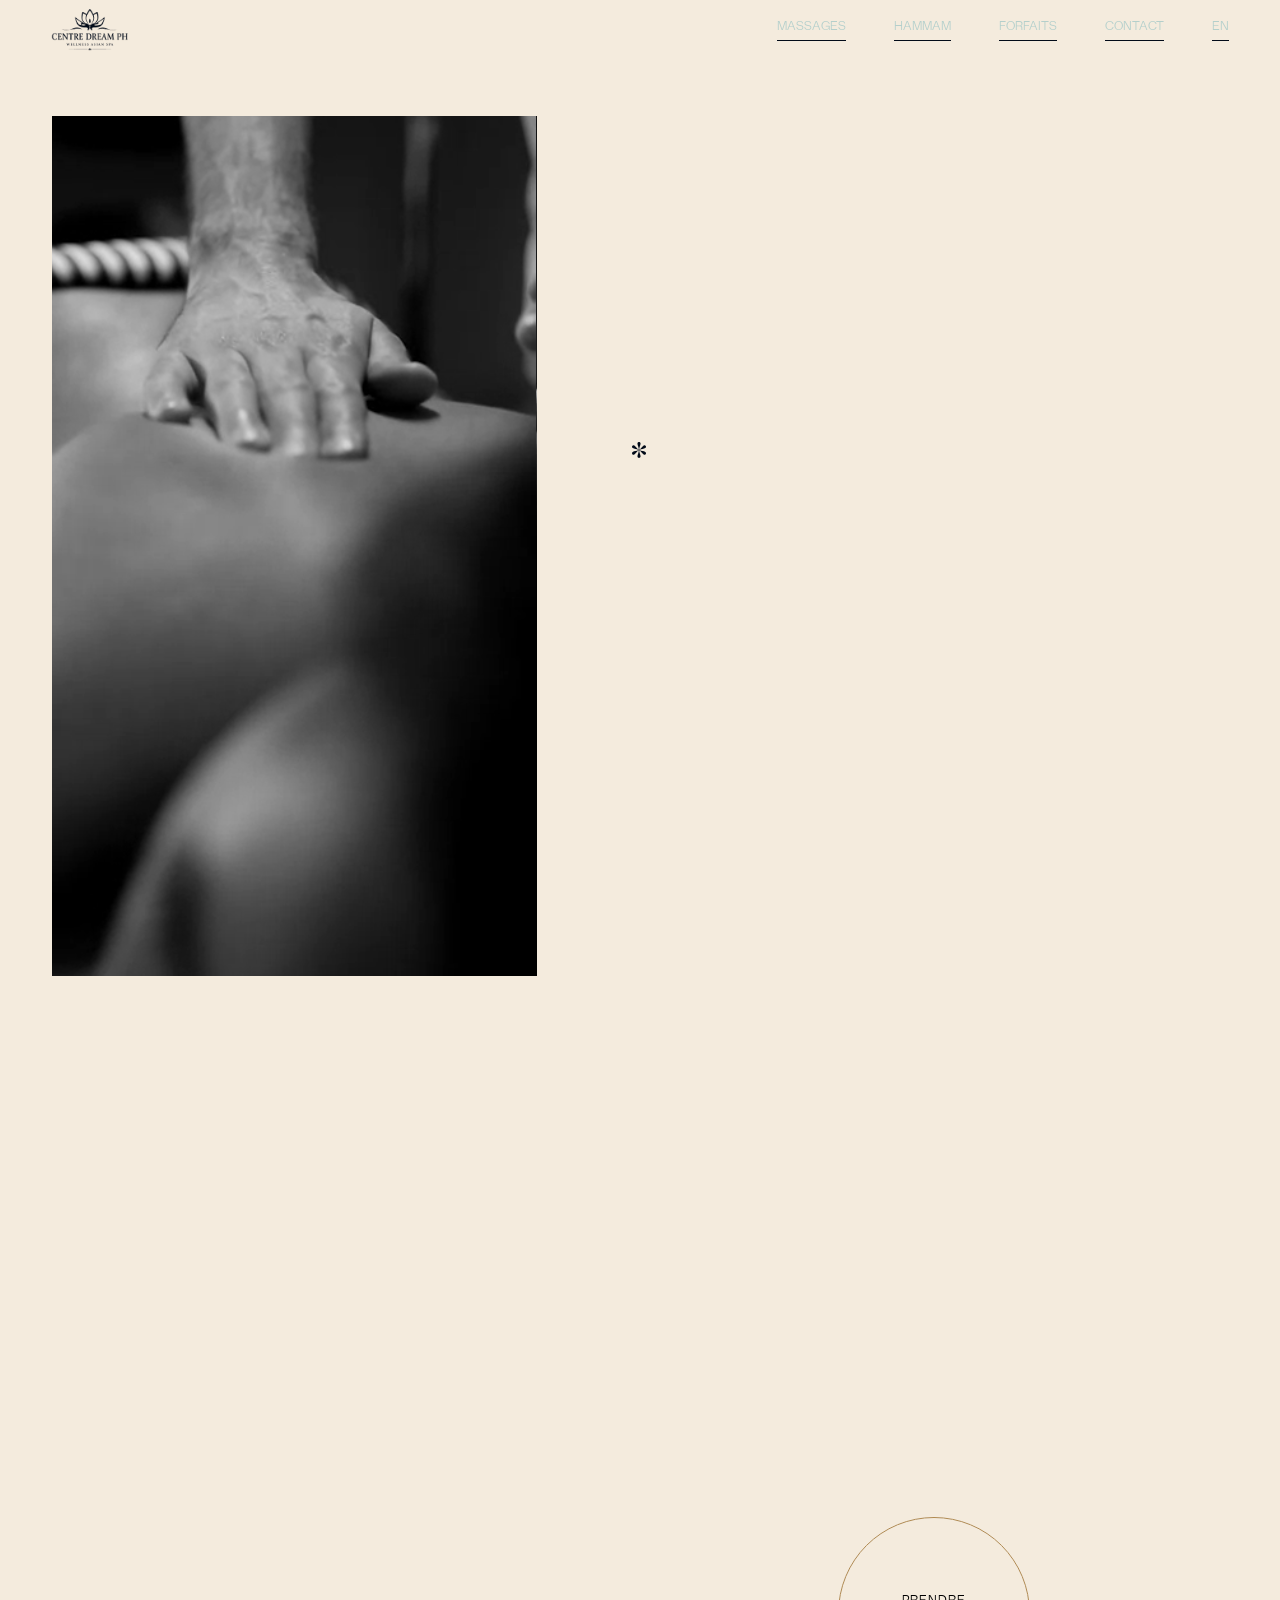
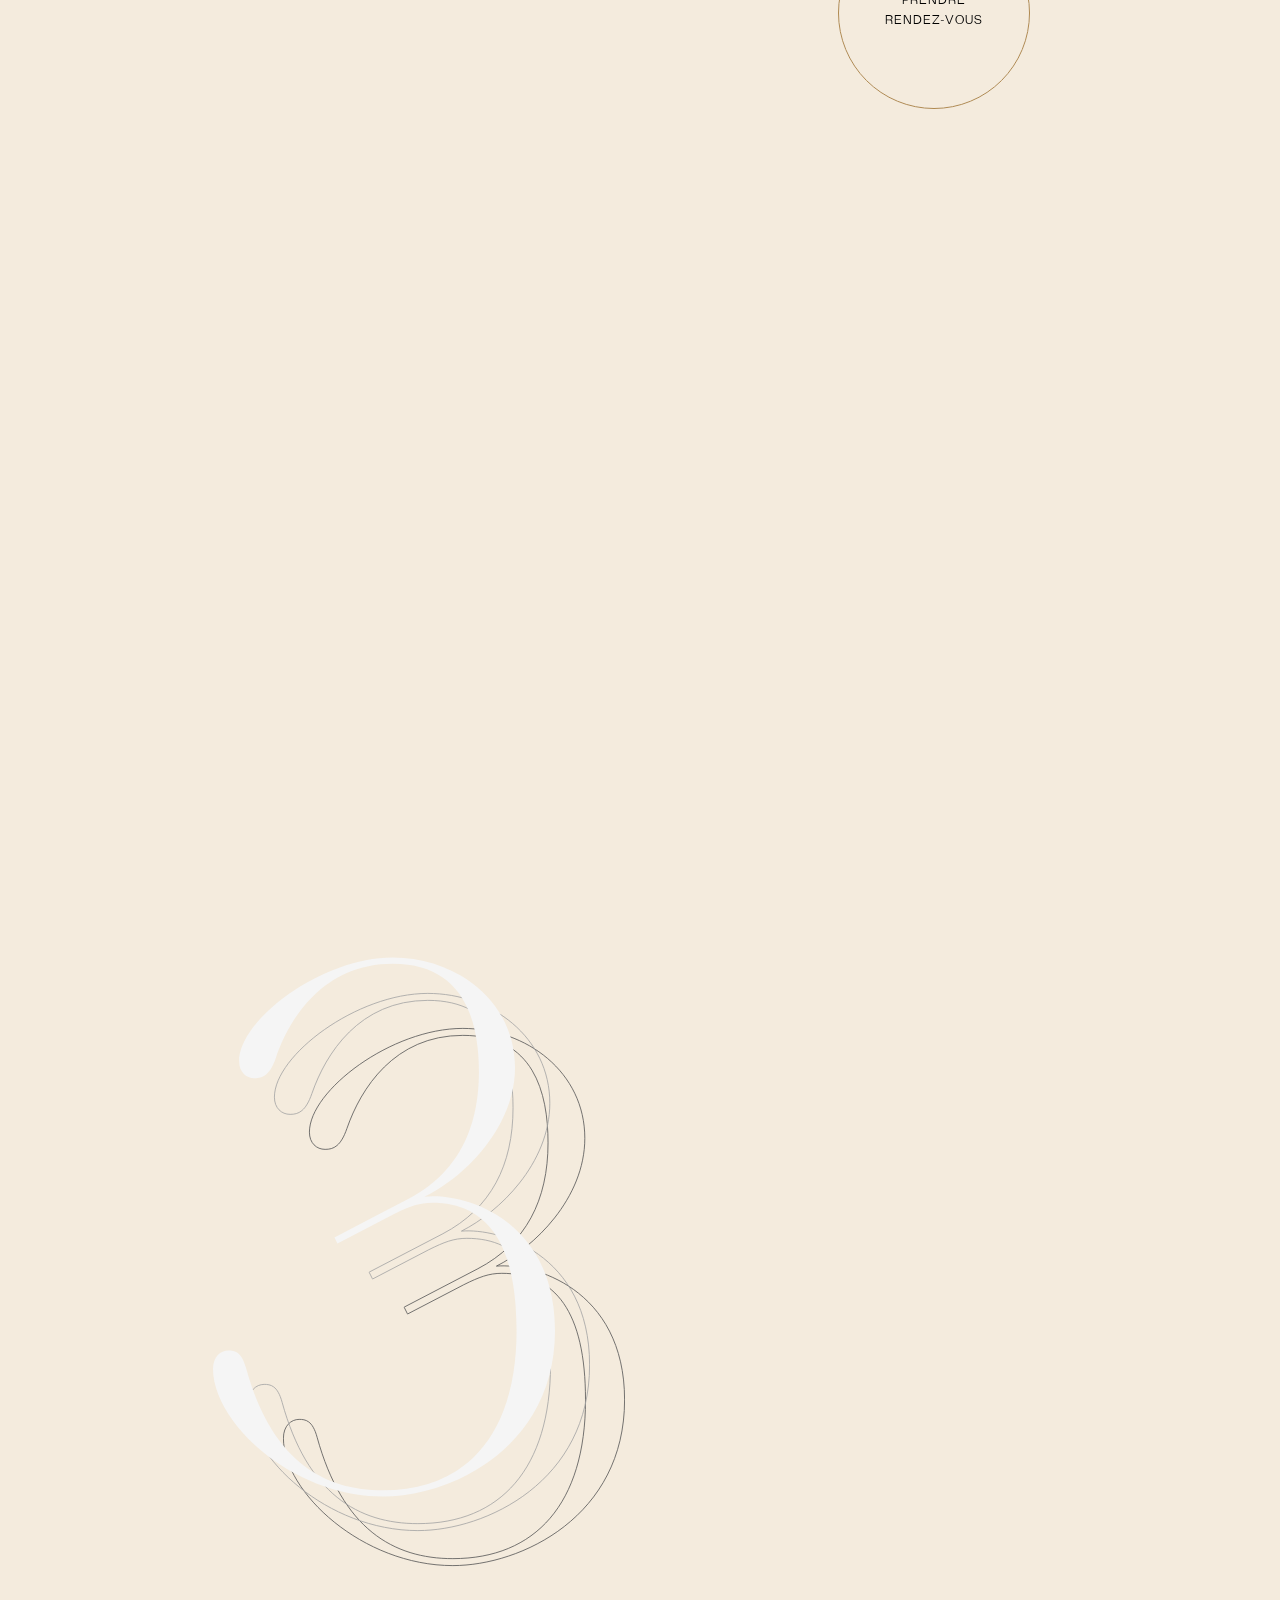
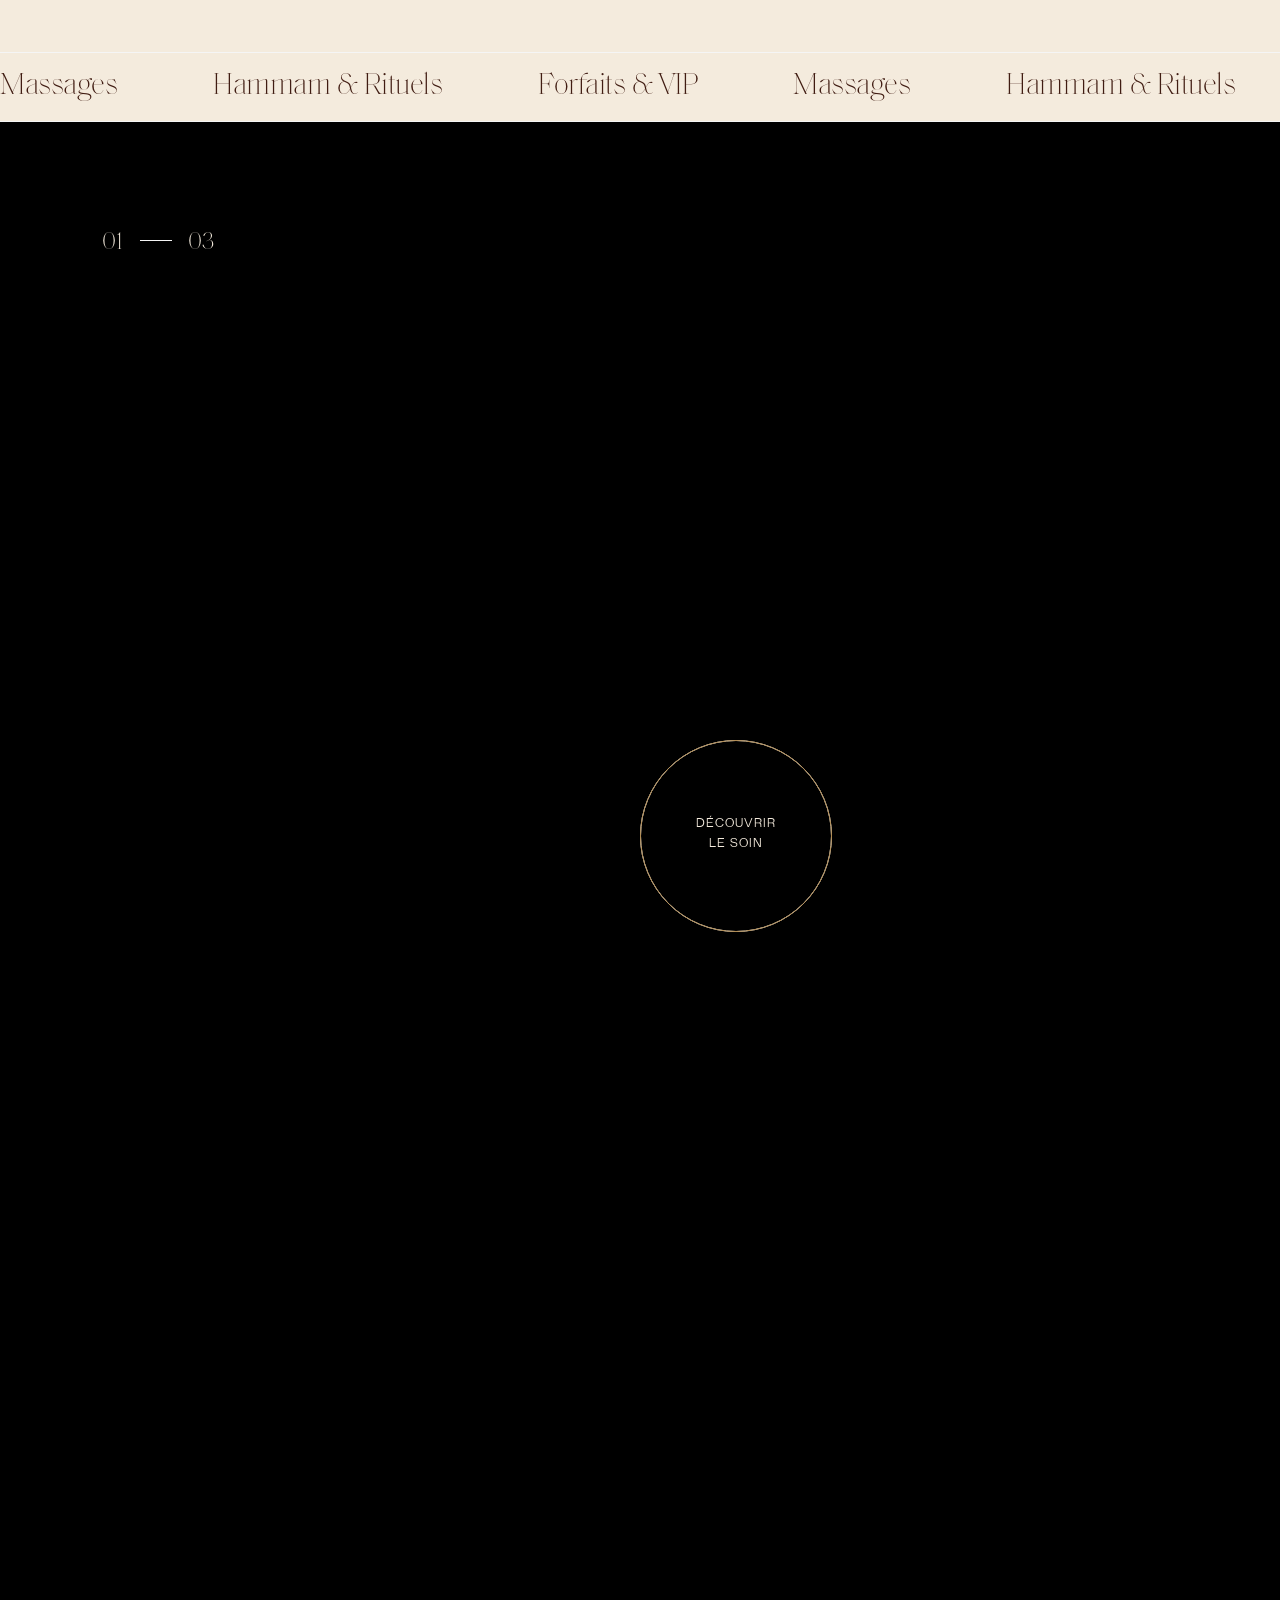
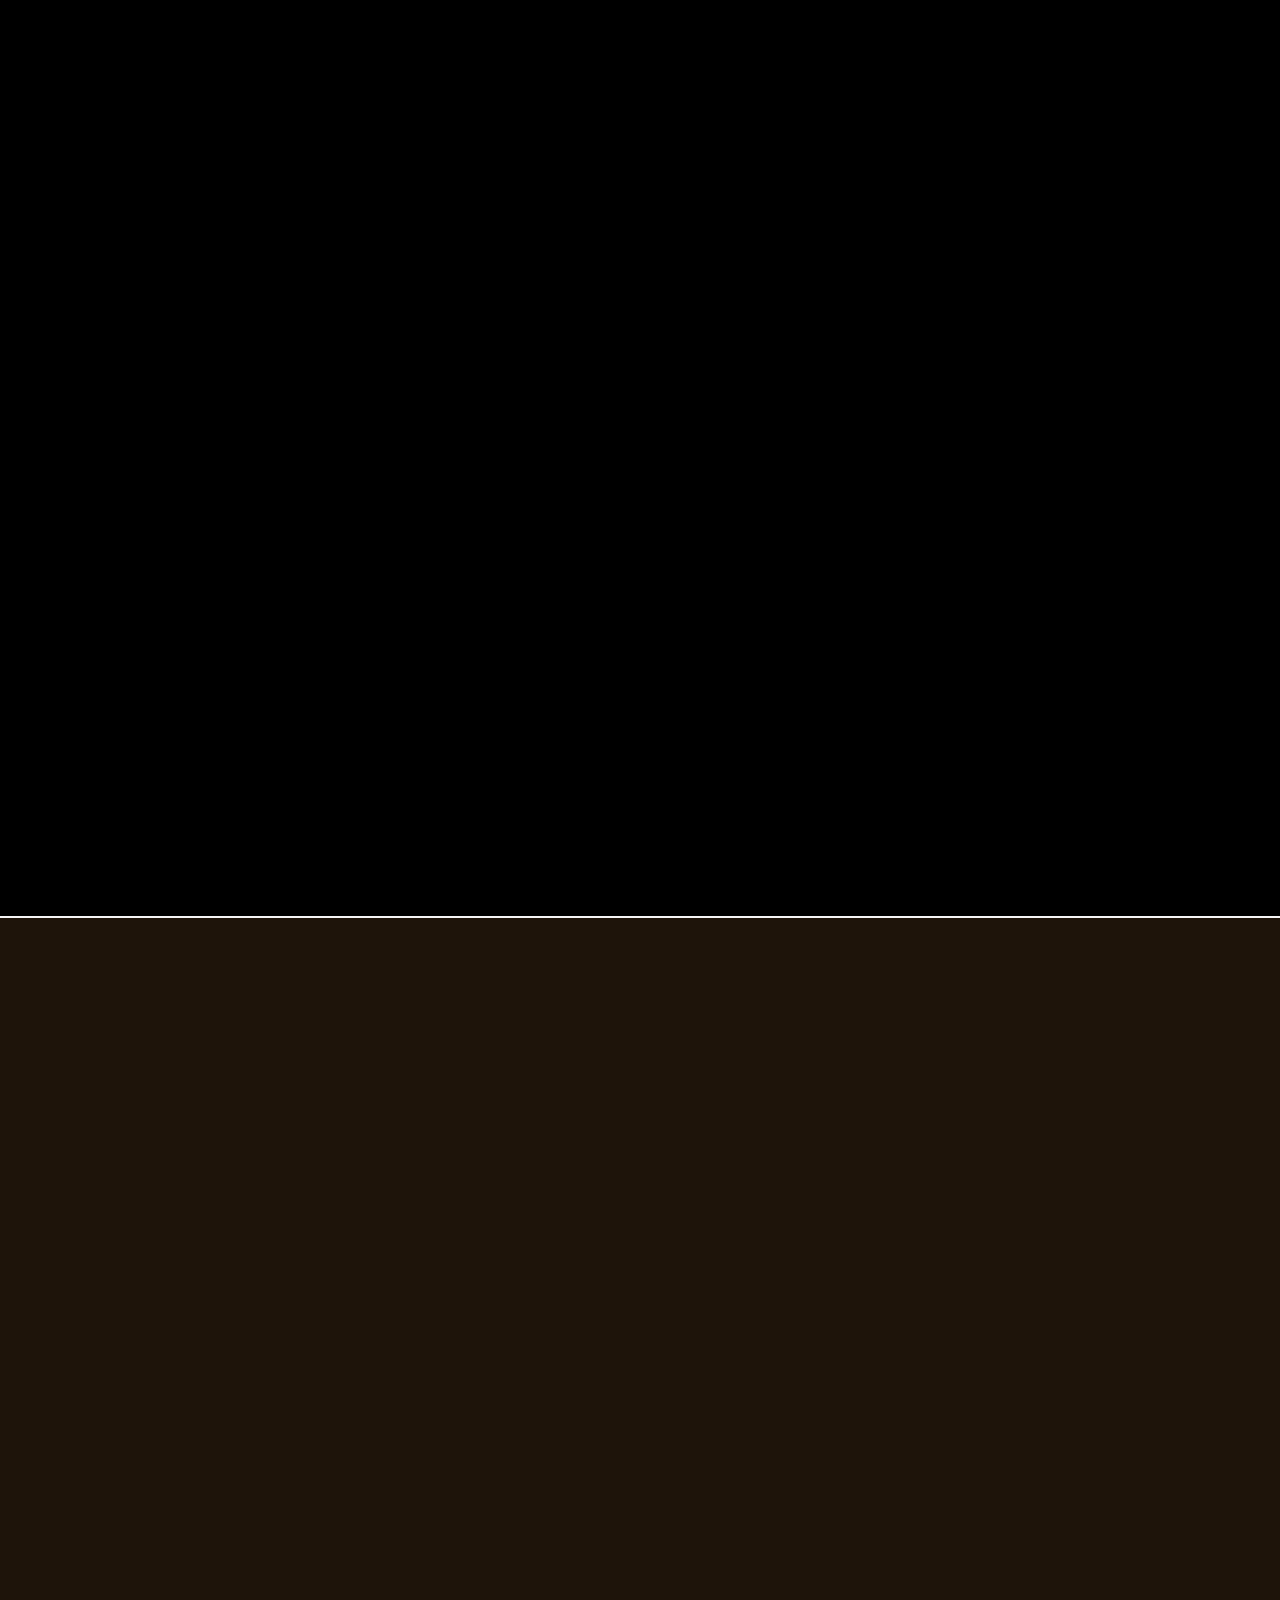
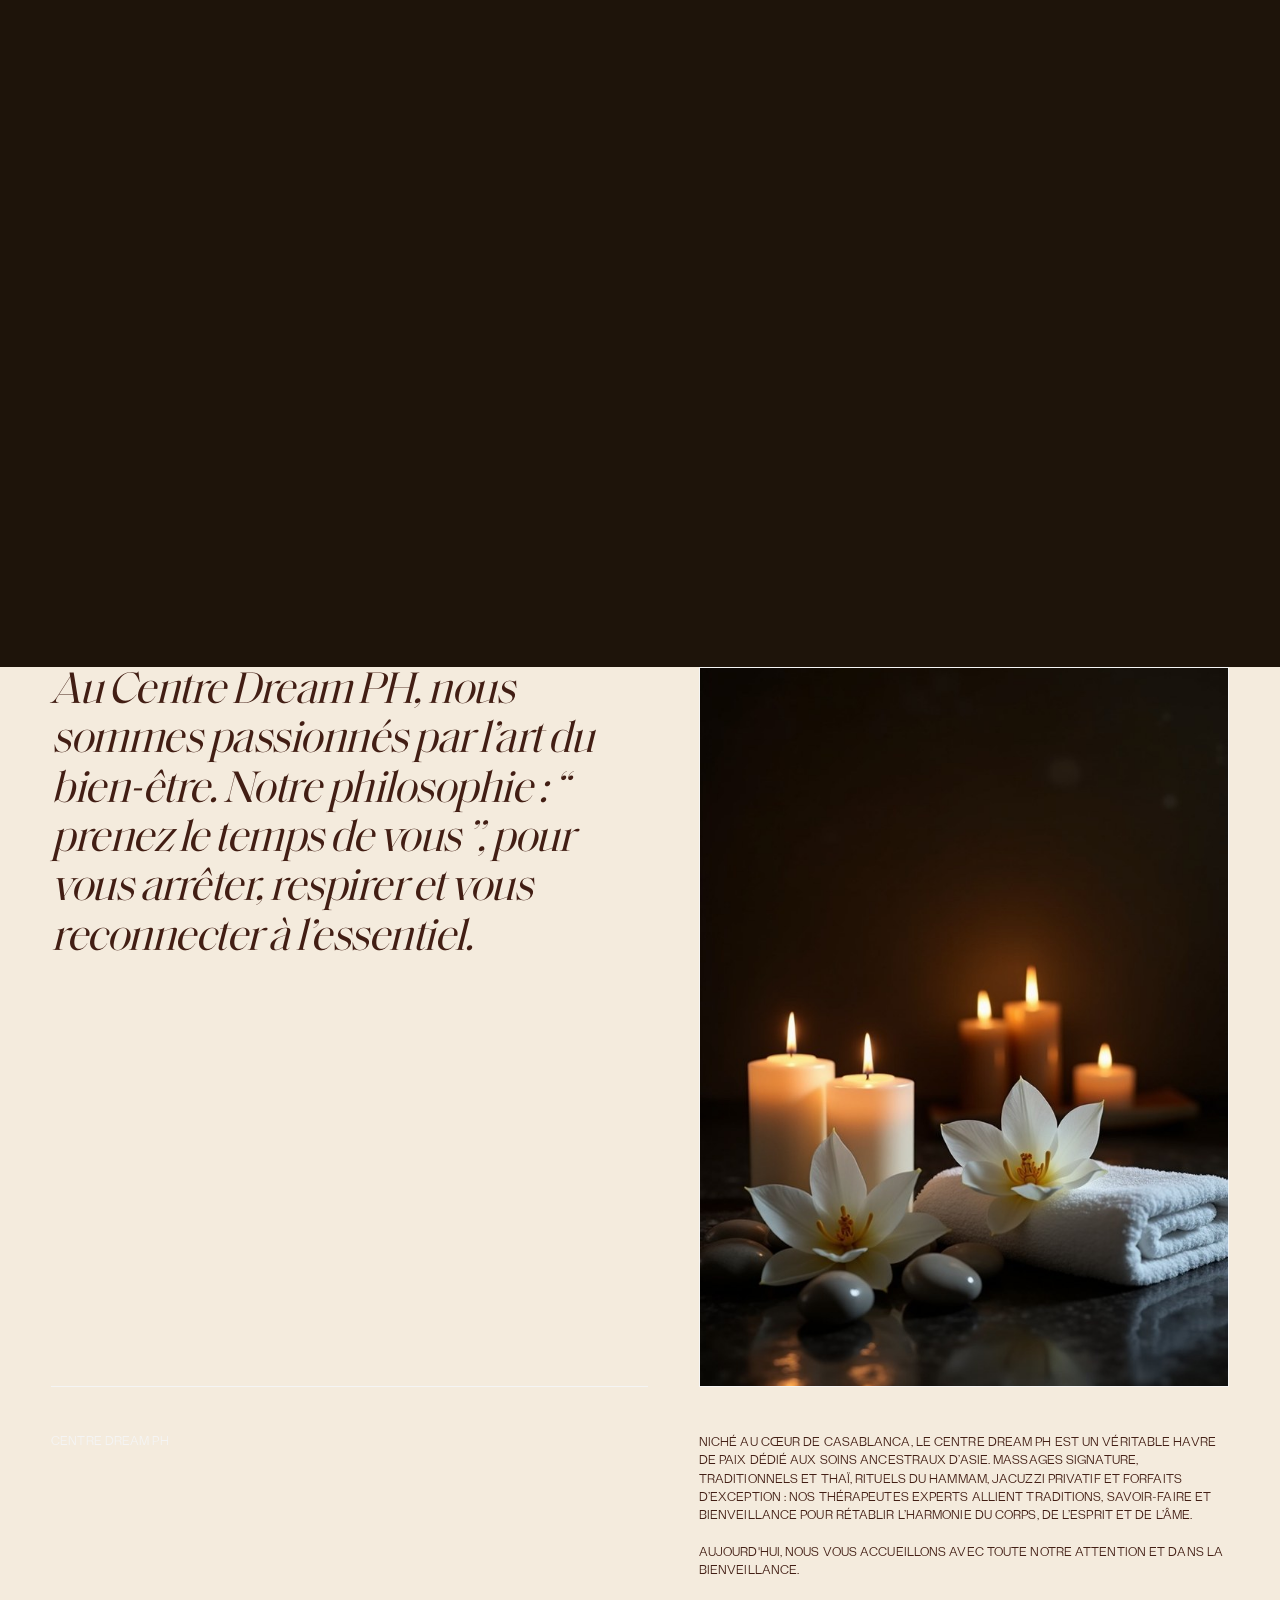
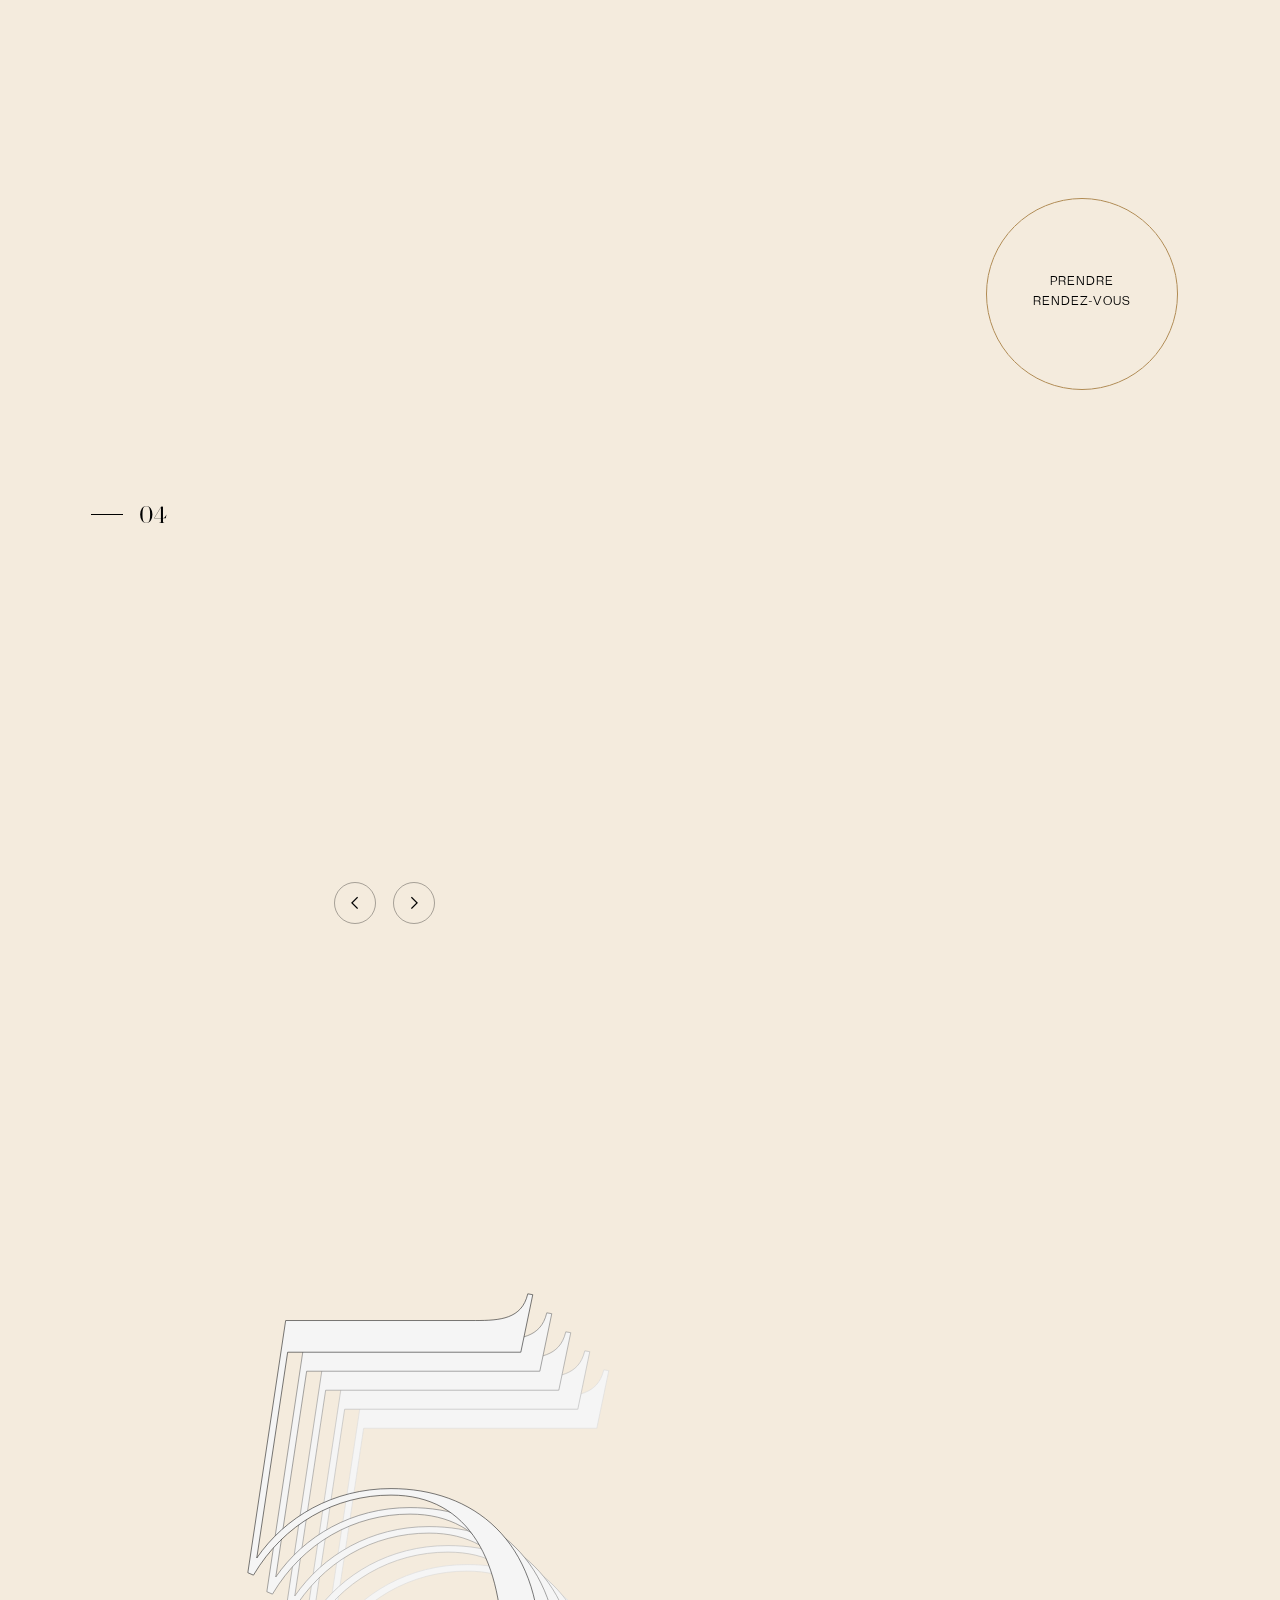
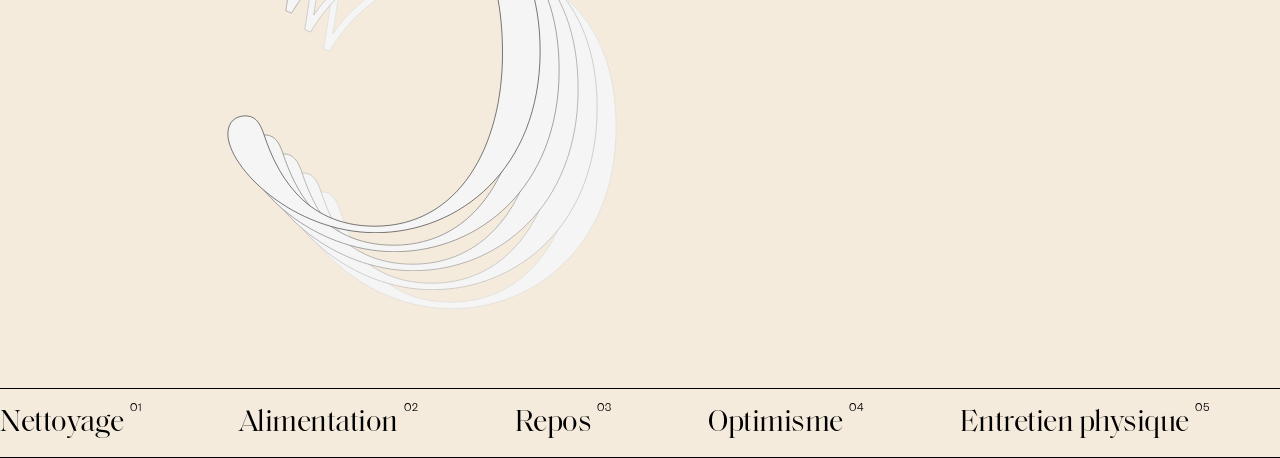
==== index.html @ e1bbc8b9 "Centre Dream PH — Asian wellness spa site (FR/EN, brand theme, full assets) Co-Authored-By: Claude O" ====
<!DOCTYPE html><!--  Last Published: Wed Aug 27 2025 07:54:14 GMT+0000 (Coordinated Universal Time)  -->
<html data-wf-page="6036846df248f941929aa335" data-wf-site="5bc989248743153705f137da">
<head>
	<meta http-equiv="Content-Type" content="text/html; charset=UTF-8"/>
  <title>Centre Dream PH — Spa asiatique de bien-être à Casablanca</title>
	<link rel="canonical" href="https://www.tangan.fr" />
  <meta content="Centre Dream PH, spa asiatique de bien-être à Casablanca : massages signature, traditionnels et thaï, hammam, jacuzzi privatif et forfaits d’exception." name="description">
  <meta content="Centre Dream PH — Wellness Asian Spa, Casablanca" property="og:title">
  <meta content="Centre Dream PH, spa asiatique de bien-être à Casablanca : massages signature, traditionnels et thaï, hammam, jacuzzi privatif et forfaits d’exception." property="og:description">
  <meta content="Centre Dream PH — Wellness Asian Spa, Casablanca" property="twitter:title">
  <meta content="Centre Dream PH, spa asiatique de bien-être à Casablanca : massages signature, traditionnels et thaï, hammam, jacuzzi privatif et forfaits d’exception." property="twitter:description">
  <meta property="og:type" content="website">
  <meta content="summary_large_image" name="twitter:card">
  <meta content="width=device-width, initial-scale=1" name="viewport">
  
  <meta name="robots" content="index, follow"/> 
  <link href="css/normalize.css" rel="stylesheet" type="text/css">
  <link href="css/webflow.css" rel="stylesheet" type="text/css">
  <link href="css/tangan.webflow.css" rel="stylesheet" type="text/css">
  <link href="css/theme-cdph.css" rel="stylesheet" type="text/css">
  <style>@media (min-width:992px) {html.w-mod-js:not(.w-mod-ix) [data-w-id="524da9cd-448a-4e5e-2ede-6ed5de095653"] {height:0%;}html.w-mod-js:not(.w-mod-ix) [data-w-id="73786986-ae60-3452-2942-a5c801b50efa"] {opacity:0;}html.w-mod-js:not(.w-mod-ix) [data-w-id="d5bbc52f-8c36-81ca-bbcc-11f50997133b"] {height:0%;}html.w-mod-js:not(.w-mod-ix) [data-w-id="f4933b39-bdc9-bd34-d618-61d2646da423"] {height:0%;}html.w-mod-js:not(.w-mod-ix) [data-w-id="0120c248-301f-ae38-30e3-d5f2625b9ae7"] {-webkit-transform:translate3d(0, 0, 0) scale3d(2.5, 2.5, 1) rotateX(0) rotateY(0) rotateZ(0) skew(0, 0);-moz-transform:translate3d(0, 0, 0) scale3d(2.5, 2.5, 1) rotateX(0) rotateY(0) rotateZ(0) skew(0, 0);-ms-transform:translate3d(0, 0, 0) scale3d(2.5, 2.5, 1) rotateX(0) rotateY(0) rotateZ(0) skew(0, 0);transform:translate3d(0, 0, 0) scale3d(2.5, 2.5, 1) rotateX(0) rotateY(0) rotateZ(0) skew(0, 0);}html.w-mod-js:not(.w-mod-ix) [data-w-id="c99a2c37-c756-05bc-9a30-9a74ef7f0b2d"] {display:none;opacity:0;}html.w-mod-js:not(.w-mod-ix) [data-w-id="a386b3d2-f98a-ea12-9383-0b7739a84c7a"] {display:none;opacity:0;}html.w-mod-js:not(.w-mod-ix) [data-w-id="d8d6d247-6989-fd41-f17f-653378da34d3"] {display:flex;opacity:1;}html.w-mod-js:not(.w-mod-ix) [data-w-id="336d357d-9e43-f0b4-861b-f1c2703de36f"] {height:100%;}html.w-mod-js:not(.w-mod-ix) [data-w-id="e32938fa-c334-f439-dc1c-17880a86b802"] {opacity:0;}html.w-mod-js:not(.w-mod-ix) [data-w-id="7e671c24-49a2-c683-a57c-1b2454146eca"] {height:100%;}html.w-mod-js:not(.w-mod-ix) [data-w-id="2698351c-a473-0d1c-e40e-f094f4a039d8"] {height:100%;}html.w-mod-js:not(.w-mod-ix) [data-w-id="b8971ebb-daa1-6d99-cd69-fdfea078d8fc"] {opacity:0;}html.w-mod-js:not(.w-mod-ix) [data-w-id="91523482-3195-eba5-5b1b-7f6689f7b4fd"] {opacity:0;}html.w-mod-js:not(.w-mod-ix) [data-w-id="9191e630-6471-a070-1d45-5bc0dd737e4c"] {-webkit-transform:translate3d(0, 0, 0) scale3d(2.5, 2.5, 1) rotateX(0) rotateY(0) rotateZ(0) skew(0, 0);-moz-transform:translate3d(0, 0, 0) scale3d(2.5, 2.5, 1) rotateX(0) rotateY(0) rotateZ(0) skew(0, 0);-ms-transform:translate3d(0, 0, 0) scale3d(2.5, 2.5, 1) rotateX(0) rotateY(0) rotateZ(0) skew(0, 0);transform:translate3d(0, 0, 0) scale3d(2.5, 2.5, 1) rotateX(0) rotateY(0) rotateZ(0) skew(0, 0);}html.w-mod-js:not(.w-mod-ix) [data-w-id="86a2889f-e749-adcb-2e93-1bdd45c4aaf8"] {-webkit-transform:translate3d(0, 0, 0) scale3d(2.5, 2.5, 1) rotateX(0) rotateY(0) rotateZ(0) skew(0, 0);-moz-transform:translate3d(0, 0, 0) scale3d(2.5, 2.5, 1) rotateX(0) rotateY(0) rotateZ(0) skew(0, 0);-ms-transform:translate3d(0, 0, 0) scale3d(2.5, 2.5, 1) rotateX(0) rotateY(0) rotateZ(0) skew(0, 0);transform:translate3d(0, 0, 0) scale3d(2.5, 2.5, 1) rotateX(0) rotateY(0) rotateZ(0) skew(0, 0);}html.w-mod-js:not(.w-mod-ix) [data-w-id="75e30d29-094f-52a5-9677-b092635c4f47"] {opacity:0;-webkit-transform:translate3d(0, 113px, 0) scale3d(1, 1, 1) rotateX(0) rotateY(0) rotateZ(0) skew(0, 0);-moz-transform:translate3d(0, 113px, 0) scale3d(1, 1, 1) rotateX(0) rotateY(0) rotateZ(0) skew(0, 0);-ms-transform:translate3d(0, 113px, 0) scale3d(1, 1, 1) rotateX(0) rotateY(0) rotateZ(0) skew(0, 0);transform:translate3d(0, 113px, 0) scale3d(1, 1, 1) rotateX(0) rotateY(0) rotateZ(0) skew(0, 0);}html.w-mod-js:not(.w-mod-ix) [data-w-id="75e30d29-094f-52a5-9677-b092635c4f44"] {opacity:0;-webkit-transform:translate3d(0, -113px, 0) scale3d(1, 1, 1) rotateX(0) rotateY(0) rotateZ(0) skew(0, 0);-moz-transform:translate3d(0, -113px, 0) scale3d(1, 1, 1) rotateX(0) rotateY(0) rotateZ(0) skew(0, 0);-ms-transform:translate3d(0, -113px, 0) scale3d(1, 1, 1) rotateX(0) rotateY(0) rotateZ(0) skew(0, 0);transform:translate3d(0, -113px, 0) scale3d(1, 1, 1) rotateX(0) rotateY(0) rotateZ(0) skew(0, 0);}html.w-mod-js:not(.w-mod-ix) [data-w-id="b54deaee-5d17-d0ab-de91-32d259a14ba4"] {opacity:0;-webkit-transform:translate3d(0, 113px, 0) scale3d(1, 1, 1) rotateX(0) rotateY(0) rotateZ(0) skew(0, 0);-moz-transform:translate3d(0, 113px, 0) scale3d(1, 1, 1) rotateX(0) rotateY(0) rotateZ(0) skew(0, 0);-ms-transform:translate3d(0, 113px, 0) scale3d(1, 1, 1) rotateX(0) rotateY(0) rotateZ(0) skew(0, 0);transform:translate3d(0, 113px, 0) scale3d(1, 1, 1) rotateX(0) rotateY(0) rotateZ(0) skew(0, 0);}html.w-mod-js:not(.w-mod-ix) [data-w-id="b54deaee-5d17-d0ab-de91-32d259a14ba1"] {opacity:0;-webkit-transform:translate3d(0, -113px, 0) scale3d(1, 1, 1) rotateX(0) rotateY(0) rotateZ(0) skew(0, 0);-moz-transform:translate3d(0, -113px, 0) scale3d(1, 1, 1) rotateX(0) rotateY(0) rotateZ(0) skew(0, 0);-ms-transform:translate3d(0, -113px, 0) scale3d(1, 1, 1) rotateX(0) rotateY(0) rotateZ(0) skew(0, 0);transform:translate3d(0, -113px, 0) scale3d(1, 1, 1) rotateX(0) rotateY(0) rotateZ(0) skew(0, 0);}html.w-mod-js:not(.w-mod-ix) [data-w-id="1b7e4f1b-ec58-87fb-3db8-a763ee7f82d8"] {opacity:0;-webkit-transform:translate3d(0, -133px, 0) scale3d(1, 1, 1) rotateX(0) rotateY(0) rotateZ(0) skew(0, 0);-moz-transform:translate3d(0, -133px, 0) scale3d(1, 1, 1) rotateX(0) rotateY(0) rotateZ(0) skew(0, 0);-ms-transform:translate3d(0, -133px, 0) scale3d(1, 1, 1) rotateX(0) rotateY(0) rotateZ(0) skew(0, 0);transform:translate3d(0, -133px, 0) scale3d(1, 1, 1) rotateX(0) rotateY(0) rotateZ(0) skew(0, 0);}html.w-mod-js:not(.w-mod-ix) [data-w-id="5d1f6c3c-9ab5-3029-a862-ff147a2309dd"] {opacity:0;-webkit-transform:translate3d(0, 133px, 0) scale3d(1, 1, 1) rotateX(0) rotateY(0) rotateZ(0) skew(0, 0);-moz-transform:translate3d(0, 133px, 0) scale3d(1, 1, 1) rotateX(0) rotateY(0) rotateZ(0) skew(0, 0);-ms-transform:translate3d(0, 133px, 0) scale3d(1, 1, 1) rotateX(0) rotateY(0) rotateZ(0) skew(0, 0);transform:translate3d(0, 133px, 0) scale3d(1, 1, 1) rotateX(0) rotateY(0) rotateZ(0) skew(0, 0);}html.w-mod-js:not(.w-mod-ix) [data-w-id="13b6b98c-f783-7901-ea12-a23c15ca7861"] {-webkit-transform:translate3d(0, 96px, 0) scale3d(1, 1, 1) rotateX(0) rotateY(0) rotateZ(0) skew(0, 0);-moz-transform:translate3d(0, 96px, 0) scale3d(1, 1, 1) rotateX(0) rotateY(0) rotateZ(0) skew(0, 0);-ms-transform:translate3d(0, 96px, 0) scale3d(1, 1, 1) rotateX(0) rotateY(0) rotateZ(0) skew(0, 0);transform:translate3d(0, 96px, 0) scale3d(1, 1, 1) rotateX(0) rotateY(0) rotateZ(0) skew(0, 0);opacity:0;}html.w-mod-js:not(.w-mod-ix) [data-w-id="b54deaee-5d17-d0ab-de91-32d259a14ba6"] {-webkit-transform:translate3d(0, 96px, 0) scale3d(1, 1, 1) rotateX(0) rotateY(0) rotateZ(0) skew(0, 0);-moz-transform:translate3d(0, 96px, 0) scale3d(1, 1, 1) rotateX(0) rotateY(0) rotateZ(0) skew(0, 0);-ms-transform:translate3d(0, 96px, 0) scale3d(1, 1, 1) rotateX(0) rotateY(0) rotateZ(0) skew(0, 0);transform:translate3d(0, 96px, 0) scale3d(1, 1, 1) rotateX(0) rotateY(0) rotateZ(0) skew(0, 0);opacity:0;}html.w-mod-js:not(.w-mod-ix) [data-w-id="75e30d29-094f-52a5-9677-b092635c4f49"] {-webkit-transform:translate3d(0, 96px, 0) scale3d(1, 1, 1) rotateX(0) rotateY(0) rotateZ(0) skew(0, 0);-moz-transform:translate3d(0, 96px, 0) scale3d(1, 1, 1) rotateX(0) rotateY(0) rotateZ(0) skew(0, 0);-ms-transform:translate3d(0, 96px, 0) scale3d(1, 1, 1) rotateX(0) rotateY(0) rotateZ(0) skew(0, 0);transform:translate3d(0, 96px, 0) scale3d(1, 1, 1) rotateX(0) rotateY(0) rotateZ(0) skew(0, 0);opacity:0;}html.w-mod-js:not(.w-mod-ix) [data-w-id="d56a411d-b016-628a-6d6a-d2e9ed49b1bb"] {width:0px;}html.w-mod-js:not(.w-mod-ix) [data-w-id="609bccff-3186-644e-dd19-e35a8ea70581"] {-webkit-transform:translate3d(0px, 0, 0) scale3d(1, 1, 1) rotateX(0) rotateY(0) rotateZ(0) skew(0, 0);-moz-transform:translate3d(0px, 0, 0) scale3d(1, 1, 1) rotateX(0) rotateY(0) rotateZ(0) skew(0, 0);-ms-transform:translate3d(0px, 0, 0) scale3d(1, 1, 1) rotateX(0) rotateY(0) rotateZ(0) skew(0, 0);transform:translate3d(0px, 0, 0) scale3d(1, 1, 1) rotateX(0) rotateY(0) rotateZ(0) skew(0, 0);}}@media (max-width:991px) and (min-width:768px) {html.w-mod-js:not(.w-mod-ix) [data-w-id="524da9cd-448a-4e5e-2ede-6ed5de095653"] {height:0%;}html.w-mod-js:not(.w-mod-ix) [data-w-id="73786986-ae60-3452-2942-a5c801b50efa"] {opacity:0;}html.w-mod-js:not(.w-mod-ix) [data-w-id="d5bbc52f-8c36-81ca-bbcc-11f50997133b"] {height:0%;}html.w-mod-js:not(.w-mod-ix) [data-w-id="f4933b39-bdc9-bd34-d618-61d2646da423"] {height:0%;}html.w-mod-js:not(.w-mod-ix) [data-w-id="0120c248-301f-ae38-30e3-d5f2625b9ae7"] {-webkit-transform:translate3d(0, 0, 0) scale3d(2.5, 2.5, 1) rotateX(0) rotateY(0) rotateZ(0) skew(0, 0);-moz-transform:translate3d(0, 0, 0) scale3d(2.5, 2.5, 1) rotateX(0) rotateY(0) rotateZ(0) skew(0, 0);-ms-transform:translate3d(0, 0, 0) scale3d(2.5, 2.5, 1) rotateX(0) rotateY(0) rotateZ(0) skew(0, 0);transform:translate3d(0, 0, 0) scale3d(2.5, 2.5, 1) rotateX(0) rotateY(0) rotateZ(0) skew(0, 0);}html.w-mod-js:not(.w-mod-ix) [data-w-id="c99a2c37-c756-05bc-9a30-9a74ef7f0b2d"] {display:none;opacity:0;}html.w-mod-js:not(.w-mod-ix) [data-w-id="a386b3d2-f98a-ea12-9383-0b7739a84c7a"] {display:none;opacity:0;}html.w-mod-js:not(.w-mod-ix) [data-w-id="d8d6d247-6989-fd41-f17f-653378da34d3"] {display:flex;opacity:1;}html.w-mod-js:not(.w-mod-ix) [data-w-id="336d357d-9e43-f0b4-861b-f1c2703de36f"] {height:100%;}html.w-mod-js:not(.w-mod-ix) [data-w-id="e32938fa-c334-f439-dc1c-17880a86b802"] {opacity:0;}html.w-mod-js:not(.w-mod-ix) [data-w-id="7e671c24-49a2-c683-a57c-1b2454146eca"] {height:100%;}html.w-mod-js:not(.w-mod-ix) [data-w-id="2698351c-a473-0d1c-e40e-f094f4a039d8"] {height:100%;}html.w-mod-js:not(.w-mod-ix) [data-w-id="b8971ebb-daa1-6d99-cd69-fdfea078d8fc"] {opacity:0;}html.w-mod-js:not(.w-mod-ix) [data-w-id="91523482-3195-eba5-5b1b-7f6689f7b4fd"] {opacity:0;}html.w-mod-js:not(.w-mod-ix) [data-w-id="9191e630-6471-a070-1d45-5bc0dd737e4c"] {-webkit-transform:translate3d(0, 0, 0) scale3d(2.5, 2.5, 1) rotateX(0) rotateY(0) rotateZ(0) skew(0, 0);-moz-transform:translate3d(0, 0, 0) scale3d(2.5, 2.5, 1) rotateX(0) rotateY(0) rotateZ(0) skew(0, 0);-ms-transform:translate3d(0, 0, 0) scale3d(2.5, 2.5, 1) rotateX(0) rotateY(0) rotateZ(0) skew(0, 0);transform:translate3d(0, 0, 0) scale3d(2.5, 2.5, 1) rotateX(0) rotateY(0) rotateZ(0) skew(0, 0);}html.w-mod-js:not(.w-mod-ix) [data-w-id="86a2889f-e749-adcb-2e93-1bdd45c4aaf8"] {-webkit-transform:translate3d(0, 0, 0) scale3d(2.5, 2.5, 1) rotateX(0) rotateY(0) rotateZ(0) skew(0, 0);-moz-transform:translate3d(0, 0, 0) scale3d(2.5, 2.5, 1) rotateX(0) rotateY(0) rotateZ(0) skew(0, 0);-ms-transform:translate3d(0, 0, 0) scale3d(2.5, 2.5, 1) rotateX(0) rotateY(0) rotateZ(0) skew(0, 0);transform:translate3d(0, 0, 0) scale3d(2.5, 2.5, 1) rotateX(0) rotateY(0) rotateZ(0) skew(0, 0);}html.w-mod-js:not(.w-mod-ix) [data-w-id="75e30d29-094f-52a5-9677-b092635c4f47"] {opacity:0;-webkit-transform:translate3d(0, 113px, 0) scale3d(1, 1, 1) rotateX(0) rotateY(0) rotateZ(0) skew(0, 0);-moz-transform:translate3d(0, 113px, 0) scale3d(1, 1, 1) rotateX(0) rotateY(0) rotateZ(0) skew(0, 0);-ms-transform:translate3d(0, 113px, 0) scale3d(1, 1, 1) rotateX(0) rotateY(0) rotateZ(0) skew(0, 0);transform:translate3d(0, 113px, 0) scale3d(1, 1, 1) rotateX(0) rotateY(0) rotateZ(0) skew(0, 0);}html.w-mod-js:not(.w-mod-ix) [data-w-id="75e30d29-094f-52a5-9677-b092635c4f44"] {opacity:0;-webkit-transform:translate3d(0, -113px, 0) scale3d(1, 1, 1) rotateX(0) rotateY(0) rotateZ(0) skew(0, 0);-moz-transform:translate3d(0, -113px, 0) scale3d(1, 1, 1) rotateX(0) rotateY(0) rotateZ(0) skew(0, 0);-ms-transform:translate3d(0, -113px, 0) scale3d(1, 1, 1) rotateX(0) rotateY(0) rotateZ(0) skew(0, 0);transform:translate3d(0, -113px, 0) scale3d(1, 1, 1) rotateX(0) rotateY(0) rotateZ(0) skew(0, 0);}html.w-mod-js:not(.w-mod-ix) [data-w-id="b54deaee-5d17-d0ab-de91-32d259a14ba4"] {opacity:0;-webkit-transform:translate3d(0, 113px, 0) scale3d(1, 1, 1) rotateX(0) rotateY(0) rotateZ(0) skew(0, 0);-moz-transform:translate3d(0, 113px, 0) scale3d(1, 1, 1) rotateX(0) rotateY(0) rotateZ(0) skew(0, 0);-ms-transform:translate3d(0, 113px, 0) scale3d(1, 1, 1) rotateX(0) rotateY(0) rotateZ(0) skew(0, 0);transform:translate3d(0, 113px, 0) scale3d(1, 1, 1) rotateX(0) rotateY(0) rotateZ(0) skew(0, 0);}html.w-mod-js:not(.w-mod-ix) [data-w-id="b54deaee-5d17-d0ab-de91-32d259a14ba1"] {opacity:0;-webkit-transform:translate3d(0, -113px, 0) scale3d(1, 1, 1) rotateX(0) rotateY(0) rotateZ(0) skew(0, 0);-moz-transform:translate3d(0, -113px, 0) scale3d(1, 1, 1) rotateX(0) rotateY(0) rotateZ(0) skew(0, 0);-ms-transform:translate3d(0, -113px, 0) scale3d(1, 1, 1) rotateX(0) rotateY(0) rotateZ(0) skew(0, 0);transform:translate3d(0, -113px, 0) scale3d(1, 1, 1) rotateX(0) rotateY(0) rotateZ(0) skew(0, 0);}html.w-mod-js:not(.w-mod-ix) [data-w-id="1b7e4f1b-ec58-87fb-3db8-a763ee7f82d8"] {opacity:0;-webkit-transform:translate3d(0, -133px, 0) scale3d(1, 1, 1) rotateX(0) rotateY(0) rotateZ(0) skew(0, 0);-moz-transform:translate3d(0, -133px, 0) scale3d(1, 1, 1) rotateX(0) rotateY(0) rotateZ(0) skew(0, 0);-ms-transform:translate3d(0, -133px, 0) scale3d(1, 1, 1) rotateX(0) rotateY(0) rotateZ(0) skew(0, 0);transform:translate3d(0, -133px, 0) scale3d(1, 1, 1) rotateX(0) rotateY(0) rotateZ(0) skew(0, 0);}html.w-mod-js:not(.w-mod-ix) [data-w-id="5d1f6c3c-9ab5-3029-a862-ff147a2309dd"] {opacity:0;-webkit-transform:translate3d(0, 133px, 0) scale3d(1, 1, 1) rotateX(0) rotateY(0) rotateZ(0) skew(0, 0);-moz-transform:translate3d(0, 133px, 0) scale3d(1, 1, 1) rotateX(0) rotateY(0) rotateZ(0) skew(0, 0);-ms-transform:translate3d(0, 133px, 0) scale3d(1, 1, 1) rotateX(0) rotateY(0) rotateZ(0) skew(0, 0);transform:translate3d(0, 133px, 0) scale3d(1, 1, 1) rotateX(0) rotateY(0) rotateZ(0) skew(0, 0);}html.w-mod-js:not(.w-mod-ix) [data-w-id="13b6b98c-f783-7901-ea12-a23c15ca7861"] {-webkit-transform:translate3d(0, 96px, 0) scale3d(1, 1, 1) rotateX(0) rotateY(0) rotateZ(0) skew(0, 0);-moz-transform:translate3d(0, 96px, 0) scale3d(1, 1, 1) rotateX(0) rotateY(0) rotateZ(0) skew(0, 0);-ms-transform:translate3d(0, 96px, 0) scale3d(1, 1, 1) rotateX(0) rotateY(0) rotateZ(0) skew(0, 0);transform:translate3d(0, 96px, 0) scale3d(1, 1, 1) rotateX(0) rotateY(0) rotateZ(0) skew(0, 0);opacity:0;}html.w-mod-js:not(.w-mod-ix) [data-w-id="b54deaee-5d17-d0ab-de91-32d259a14ba6"] {-webkit-transform:translate3d(0, 96px, 0) scale3d(1, 1, 1) rotateX(0) rotateY(0) rotateZ(0) skew(0, 0);-moz-transform:translate3d(0, 96px, 0) scale3d(1, 1, 1) rotateX(0) rotateY(0) rotateZ(0) skew(0, 0);-ms-transform:translate3d(0, 96px, 0) scale3d(1, 1, 1) rotateX(0) rotateY(0) rotateZ(0) skew(0, 0);transform:translate3d(0, 96px, 0) scale3d(1, 1, 1) rotateX(0) rotateY(0) rotateZ(0) skew(0, 0);opacity:0;}html.w-mod-js:not(.w-mod-ix) [data-w-id="75e30d29-094f-52a5-9677-b092635c4f49"] {-webkit-transform:translate3d(0, 96px, 0) scale3d(1, 1, 1) rotateX(0) rotateY(0) rotateZ(0) skew(0, 0);-moz-transform:translate3d(0, 96px, 0) scale3d(1, 1, 1) rotateX(0) rotateY(0) rotateZ(0) skew(0, 0);-ms-transform:translate3d(0, 96px, 0) scale3d(1, 1, 1) rotateX(0) rotateY(0) rotateZ(0) skew(0, 0);transform:translate3d(0, 96px, 0) scale3d(1, 1, 1) rotateX(0) rotateY(0) rotateZ(0) skew(0, 0);opacity:0;}html.w-mod-js:not(.w-mod-ix) [data-w-id="d56a411d-b016-628a-6d6a-d2e9ed49b1bb"] {width:0px;}html.w-mod-js:not(.w-mod-ix) [data-w-id="609bccff-3186-644e-dd19-e35a8ea70581"] {-webkit-transform:translate3d(0px, 0, 0) scale3d(1, 1, 1) rotateX(0) rotateY(0) rotateZ(0) skew(0, 0);-moz-transform:translate3d(0px, 0, 0) scale3d(1, 1, 1) rotateX(0) rotateY(0) rotateZ(0) skew(0, 0);-ms-transform:translate3d(0px, 0, 0) scale3d(1, 1, 1) rotateX(0) rotateY(0) rotateZ(0) skew(0, 0);transform:translate3d(0px, 0, 0) scale3d(1, 1, 1) rotateX(0) rotateY(0) rotateZ(0) skew(0, 0);}}@media (max-width:767px) and (min-width:480px) {html.w-mod-js:not(.w-mod-ix) [data-w-id="a155f7f6-986d-c0d1-7bf2-747e4039ad6f"] {-webkit-transform:translate3d(0px, 0, 0) scale3d(1, 1, 1) rotateX(0) rotateY(0) rotateZ(0) skew(0, 0);-moz-transform:translate3d(0px, 0, 0) scale3d(1, 1, 1) rotateX(0) rotateY(0) rotateZ(0) skew(0, 0);-ms-transform:translate3d(0px, 0, 0) scale3d(1, 1, 1) rotateX(0) rotateY(0) rotateZ(0) skew(0, 0);transform:translate3d(0px, 0, 0) scale3d(1, 1, 1) rotateX(0) rotateY(0) rotateZ(0) skew(0, 0);}html.w-mod-js:not(.w-mod-ix) [data-w-id="e378f390-43bb-6fc0-4eeb-475acb49754f"] {-webkit-transform:translate3d(0px, 0, 0) scale3d(1, 1, 1) rotateX(0) rotateY(0) rotateZ(0) skew(0, 0);-moz-transform:translate3d(0px, 0, 0) scale3d(1, 1, 1) rotateX(0) rotateY(0) rotateZ(0) skew(0, 0);-ms-transform:translate3d(0px, 0, 0) scale3d(1, 1, 1) rotateX(0) rotateY(0) rotateZ(0) skew(0, 0);transform:translate3d(0px, 0, 0) scale3d(1, 1, 1) rotateX(0) rotateY(0) rotateZ(0) skew(0, 0);}html.w-mod-js:not(.w-mod-ix) [data-w-id="609bccff-3186-644e-dd19-e35a8ea70581"] {-webkit-transform:translate3d(0px, 0, 0) scale3d(1, 1, 1) rotateX(0) rotateY(0) rotateZ(0) skew(0, 0);-moz-transform:translate3d(0px, 0, 0) scale3d(1, 1, 1) rotateX(0) rotateY(0) rotateZ(0) skew(0, 0);-ms-transform:translate3d(0px, 0, 0) scale3d(1, 1, 1) rotateX(0) rotateY(0) rotateZ(0) skew(0, 0);transform:translate3d(0px, 0, 0) scale3d(1, 1, 1) rotateX(0) rotateY(0) rotateZ(0) skew(0, 0);}html.w-mod-js:not(.w-mod-ix) [data-w-id="b611f334-c58c-71c6-c0a2-c9635541786e"] {-webkit-transform:translate3d(0px, 0, 0) scale3d(1, 1, 1) rotateX(0) rotateY(0) rotateZ(0) skew(0, 0);-moz-transform:translate3d(0px, 0, 0) scale3d(1, 1, 1) rotateX(0) rotateY(0) rotateZ(0) skew(0, 0);-ms-transform:translate3d(0px, 0, 0) scale3d(1, 1, 1) rotateX(0) rotateY(0) rotateZ(0) skew(0, 0);transform:translate3d(0px, 0, 0) scale3d(1, 1, 1) rotateX(0) rotateY(0) rotateZ(0) skew(0, 0);}html.w-mod-js:not(.w-mod-ix) [data-w-id="609bccff-3186-644e-dd19-e35a8ea70581"] {-webkit-transform:translate3d(0px, 0, 0) scale3d(1, 1, 1) rotateX(0) rotateY(0) rotateZ(0) skew(0, 0);-moz-transform:translate3d(0px, 0, 0) scale3d(1, 1, 1) rotateX(0) rotateY(0) rotateZ(0) skew(0, 0);-ms-transform:translate3d(0px, 0, 0) scale3d(1, 1, 1) rotateX(0) rotateY(0) rotateZ(0) skew(0, 0);transform:translate3d(0px, 0, 0) scale3d(1, 1, 1) rotateX(0) rotateY(0) rotateZ(0) skew(0, 0);}}@media (max-width:479px) {html.w-mod-js:not(.w-mod-ix) [data-w-id="a155f7f6-986d-c0d1-7bf2-747e4039ad6f"] {-webkit-transform:translate3d(0px, 0, 0) scale3d(1, 1, 1) rotateX(0) rotateY(0) rotateZ(0) skew(0, 0);-moz-transform:translate3d(0px, 0, 0) scale3d(1, 1, 1) rotateX(0) rotateY(0) rotateZ(0) skew(0, 0);-ms-transform:translate3d(0px, 0, 0) scale3d(1, 1, 1) rotateX(0) rotateY(0) rotateZ(0) skew(0, 0);transform:translate3d(0px, 0, 0) scale3d(1, 1, 1) rotateX(0) rotateY(0) rotateZ(0) skew(0, 0);}html.w-mod-js:not(.w-mod-ix) [data-w-id="e378f390-43bb-6fc0-4eeb-475acb49754f"] {-webkit-transform:translate3d(0px, 0, 0) scale3d(1, 1, 1) rotateX(0) rotateY(0) rotateZ(0) skew(0, 0);-moz-transform:translate3d(0px, 0, 0) scale3d(1, 1, 1) rotateX(0) rotateY(0) rotateZ(0) skew(0, 0);-ms-transform:translate3d(0px, 0, 0) scale3d(1, 1, 1) rotateX(0) rotateY(0) rotateZ(0) skew(0, 0);transform:translate3d(0px, 0, 0) scale3d(1, 1, 1) rotateX(0) rotateY(0) rotateZ(0) skew(0, 0);}html.w-mod-js:not(.w-mod-ix) [data-w-id="609bccff-3186-644e-dd19-e35a8ea70581"] {-webkit-transform:translate3d(0px, 0, 0) scale3d(1, 1, 1) rotateX(0) rotateY(0) rotateZ(0) skew(0, 0);-moz-transform:translate3d(0px, 0, 0) scale3d(1, 1, 1) rotateX(0) rotateY(0) rotateZ(0) skew(0, 0);-ms-transform:translate3d(0px, 0, 0) scale3d(1, 1, 1) rotateX(0) rotateY(0) rotateZ(0) skew(0, 0);transform:translate3d(0px, 0, 0) scale3d(1, 1, 1) rotateX(0) rotateY(0) rotateZ(0) skew(0, 0);}html.w-mod-js:not(.w-mod-ix) [data-w-id="b611f334-c58c-71c6-c0a2-c9635541786e"] {-webkit-transform:translate3d(0px, 0, 0) scale3d(1, 1, 1) rotateX(0) rotateY(0) rotateZ(0) skew(0, 0);-moz-transform:translate3d(0px, 0, 0) scale3d(1, 1, 1) rotateX(0) rotateY(0) rotateZ(0) skew(0, 0);-ms-transform:translate3d(0px, 0, 0) scale3d(1, 1, 1) rotateX(0) rotateY(0) rotateZ(0) skew(0, 0);transform:translate3d(0px, 0, 0) scale3d(1, 1, 1) rotateX(0) rotateY(0) rotateZ(0) skew(0, 0);}html.w-mod-js:not(.w-mod-ix) [data-w-id="b611f334-c58c-71c6-c0a2-c9635541786e"] {-webkit-transform:translate3d(0px, 0, 0) scale3d(1, 1, 1) rotateX(0) rotateY(0) rotateZ(0) skew(0, 0);-moz-transform:translate3d(0px, 0, 0) scale3d(1, 1, 1) rotateX(0) rotateY(0) rotateZ(0) skew(0, 0);-ms-transform:translate3d(0px, 0, 0) scale3d(1, 1, 1) rotateX(0) rotateY(0) rotateZ(0) skew(0, 0);transform:translate3d(0px, 0, 0) scale3d(1, 1, 1) rotateX(0) rotateY(0) rotateZ(0) skew(0, 0);}}</style>
  <script type="text/javascript">!function(o,c){var n=c.documentElement,t=" w-mod-";n.className+=t+"js",("ontouchstart"in o||o.DocumentTouch&&c instanceof DocumentTouch)&&(n.className+=t+"touch")}(window,document);</script>
  <link href="images/favicon.png" rel="shortcut icon" type="image/x-icon">
  <link href="images/webclip.png" rel="apple-touch-icon">
  <script async="" src="https://www.googletagmanager.com/gtag/js?id=G-T51JVQEXBE"></script>
  <script type="text/javascript">window.dataLayer = window.dataLayer || [];function gtag(){dataLayer.push(arguments);}gtag('js', new Date());gtag('config', 'G-T51JVQEXBE', {'anonymize_ip': false});</script>
  <style>
.body {
    -ms-overflow-style: none;
    scrollbar-width: none;
}
.body::-webkit-scrollbar { 
    display: none;
}
.outline_text_light {
  -webkit-text-stroke-width: 1px;
  -webkit-text-stroke-color: #f5f5f5;
}
.outline_light_300 {
  -webkit-text-stroke-width: 1px;
  -webkit-text-stroke-color: #A5A5A5;
}
.outline_light_100 {
  -webkit-text-stroke-width: 1px;
  -webkit-text-stroke-color: #5A5A5A;
}
.outline_dark {
  -webkit-text-stroke-width: 1px;
  -webkit-text-stroke-color: #1a1a1a;
}
.outline_dark_400 {
  -webkit-text-stroke-width: 1px;
  -webkit-text-stroke-color: #666666;
}
.outline_dark_300 {
  -webkit-text-stroke-width: 1px;
  -webkit-text-stroke-color: #8C8C8C;
}
.outline_dark_200 {
  -webkit-text-stroke-width: 1px;
  -webkit-text-stroke-color: #B3B3B3;
}
.outline_dark_100 {
  -webkit-text-stroke-width: 1px;
  -webkit-text-stroke-color: #D9D9D9;
}
@supports ((backdrop-filter: blur(6px)) or (-webkit-backdrop-filter: blur(6px))) {
  .blur_marquee {
    background-color: rgba(255, 255, 255, 0);
    -webkit-backdrop-filter: blur(6px);
    backdrop-filter: blur(6px);
  }
}
@media screen and (max-width: 478px) {
  .number_bold {
      height: 50vh !important;
      width: 31.6vh !important;
      max-height: 50vh !important;
      max-width: 31.6vh !important;
  }
}
</style>
</head>
<body class="body">
  <div class="main_container pt-4vw">
    <div class="cursor_wrapper">
      <div class="w-embed">
        <style>
.cursor_wrapper {pointer-events: none;}
</style>
      </div>
      <div class="cursor w-embed"><svg width="15" height="16" viewbox="0 0 15 16" fill="none" xmlns="http://www.w3.org/2000/svg">
          <path d="M7.008 0C6.24 0 5.472 0.587154 5.472 1.46789C5.472 3.37615 6.768 5.08868 6.864 7.73089C4.656 6.36086 3.936 4.50153 2.352 3.474C2.064 3.27829 1.728 3.18043 1.488 3.18043C0.624 3.18043 0 3.9633 0 4.74618C0 5.2844 0.24 5.67584 0.72 6.01835C2.256 7.04587 4.416 6.75229 6.72 8.02446C4.416 9.29664 2.208 8.9052 0.72 9.93272C0.24 10.2752 0 10.6667 0 11.156C0 11.9388 0.576 12.7706 1.44 12.7706C1.68 12.7706 2.064 12.6728 2.352 12.4771C3.936 11.4495 4.656 9.63914 6.864 8.26911C6.768 10.9113 5.472 12.6239 5.472 14.5321C5.472 15.4128 6.24 16 7.008 16C7.776 16 8.544 15.4128 8.544 14.5321C8.544 12.6239 7.248 10.9113 7.152 8.26911C9.36 9.63914 10.08 11.4495 11.664 12.4771C11.952 12.6728 12.336 12.7706 12.576 12.7706C13.44 12.7706 14.016 11.9388 14.016 11.156C14.016 10.6667 13.776 10.2752 13.296 9.93272C11.808 8.9052 9.6 9.29664 7.296 8.02446C9.6 6.75229 11.76 7.04587 13.296 6.01835C13.776 5.67584 14.016 5.2844 14.016 4.74618C14.016 3.9633 13.392 3.18043 12.528 3.18043C12.288 3.18043 11.952 3.27829 11.664 3.474C10.08 4.50153 9.36 6.36086 7.152 7.73089C7.248 5.08868 8.544 3.37615 8.544 1.46789C8.544 0.587154 7.776 0 7.008 0Z" fill="#F5F5F5"></path>
        </svg></div>
    </div>
    <div class="page_transition">
      <div class="mask_container_text_transition">
        <div id="energie_text" class="transition_text_in_01 footer_energie">DREAM</div>
      </div>
      <div class="mask_container_text_transition">
        <div id="energie_text" class="transition_text_in_02 footer_energie">PH</div>
      </div>
      <div class="black_overlay_in"></div>
    </div>
    <div class="page_transition_load">
      <div class="mask_container_text_transition">
        <div id="energie_text" class="transition_text_out_01 footer_energie">DREAM</div>
      </div>
      <div class="mask_container_text_transition">
        <div id="energie_text" class="transition_text_out_02 footer_energie">PH</div>
      </div>
      <div class="black_overlay_out"></div>
    </div>
    <div data-collapse="medium" data-animation="over-left" data-duration="800" data-easing="ease-out-quart" data-doc-height="1" data-easing2="ease" role="banner" class="menu w-nav">
      <div class="menu_container">
        <a aria-current="page" class="brand_container w-inline-block w--current" data-w-id="Link Block" href="/">
          <img src="images/logo-dreamph-white.png" alt="Centre Dream PH — Wellness Asian Spa" class="brand_logo_img">
        </a>
        <nav role="navigation" class="nav-menu w-nav-menu">
          <div class="content_nav_mobile">
            <div data-w-id="6c658bc9-2c9f-2354-0bab-edf895f3bda3" class="container_nav_link">
              <a class="nav_link_2 w-nav-link" data-w-id="6920c0d0-476d-2b36-48c7-4f9bcb0e376f" href="reflexologie-plantaire">MASSAGES</a>
              <div class="underline_nav_link"></div>
            </div>
            <div data-w-id="9cf899c3-1c0e-cf85-8077-9e1f761d5bb5" class="container_nav_link">
              <a class="nav_link_2 w-nav-link" data-w-id="6920c0d0-476d-2b36-48c7-4f9bcb0e3771" href="massage-abhyanga">HAMMAM</a>
              <div class="underline_nav_link"></div>
            </div>
            <div data-w-id="4ca28dc6-687a-941b-012a-aa303ba647b5" class="container_nav_link">
              <a class="nav_link_2 w-nav-link" data-w-id="6920c0d0-476d-2b36-48c7-4f9bcb0e3773" href="physioscan">FORFAITS</a>
              <div class="underline_nav_link"></div>
            </div>
            <div data-w-id="c8cdb0c9-3ece-b66f-a4fb-3a6054d41e51" class="container_nav_link">
              <a class="nav_link_2 w-nav-link" data-w-id="6920c0d0-476d-2b36-48c7-4f9bcb0e3775" href="contact">CONTACT</a>
              <div class="underline_nav_link"></div>
            </div>
          </div>
        </nav>
        <div data-w-id="6920c0d0-476d-2b36-48c7-4f9bcb0e3777" class="menu-button-2 w-nav-button">
          <div data-w-id="204279f3-3b6d-20d4-4cbb-46c1736164f8" class="ic_burger_line top_line"></div>
          <div data-w-id="a304bbef-ea07-fd7b-24f6-da3b35d522e0" class="ic_burger_line bottom_line"></div>
        </div>
      </div>
    </div>

    <div id="home_section_01" data-w-id="e234056f-2c9a-363b-2c73-b1d15aba8eba" class="section_img_text">
      <div id="w-node-_0c057705-d5c2-8aba-a440-75ebbbebf1b6-929aa335" data-w-id="0c057705-d5c2-8aba-a440-75ebbbebf1b6" style="border-color:rgba(0,0,0,0)" class="image_container">
        <div class="border_image">
          <div data-poster-url="https://uploads-ssl.webflow.com/5bc989248743153705f137da/6040e04dca42f6d760b0ba2d_home-massage-poster-00001.jpg" data-video-urls="https://uploads-ssl.webflow.com/5bc989248743153705f137da/6040e04dca42f6d760b0ba2d_home-massage-transcode.mp4,https://uploads-ssl.webflow.com/5bc989248743153705f137da/6040e04dca42f6d760b0ba2d_home-massage-transcode.webm" data-autoplay="true" data-loop="true" data-wf-ignore="true" class="background-video w-background-video w-background-video-atom"><video id="05528487-4642-6453-8697-683f9ac78ce0-video" autoplay="" loop="" style="background-image:url(&quot;5bc989248743153705f137da/6040e04dca42f6d760b0ba2d_home-massage-poster-00001.jpg&quot;)" muted="" playsinline="" data-wf-ignore="true" data-object-fit="cover">
              <source src="5bc989248743153705f137da/6040e04dca42f6d760b0ba2d_home-massage-transcode.mp4" data-wf-ignore="true">
              <source src="5bc989248743153705f137da/6040e04dca42f6d760b0ba2d_home-massage-transcode.webm" data-wf-ignore="true">
            </video></div>
        </div>
      </div>
      <div id="w-node-_44dc595a-371c-3c3f-4f73-e0eb552ce32a-929aa335" class="section_2_content_text">
        <div class="title_container mb-16">
          <div class="mask_container_text">
            <h1 data-w-id="15ac6252-c286-fbf9-7e74-33891cc21069" style="-webkit-transform:translate3d(0, -95px, 0) scale3d(1, 1, 1) rotateX(0) rotateY(0) rotateZ(0) skew(0, 0);-moz-transform:translate3d(0, -95px, 0) scale3d(1, 1, 1) rotateX(0) rotateY(0) rotateZ(0) skew(0, 0);-ms-transform:translate3d(0, -95px, 0) scale3d(1, 1, 1) rotateX(0) rotateY(0) rotateZ(0) skew(0, 0);transform:translate3d(0, -95px, 0) scale3d(1, 1, 1) rotateX(0) rotateY(0) rotateZ(0) skew(0, 0);opacity:0" class="h1 h1_body mb_12">S’arrêter,</h1>
          </div>
          <div class="mask_container_text">
            <h1 data-w-id="054c22f8-958b-3006-17ff-3816c090df2b" style="-webkit-transform:translate3d(0, -95px, 0) scale3d(1, 1, 1) rotateX(0) rotateY(0) rotateZ(0) skew(0, 0);-moz-transform:translate3d(0, -95px, 0) scale3d(1, 1, 1) rotateX(0) rotateY(0) rotateZ(0) skew(0, 0);-ms-transform:translate3d(0, -95px, 0) scale3d(1, 1, 1) rotateX(0) rotateY(0) rotateZ(0) skew(0, 0);transform:translate3d(0, -95px, 0) scale3d(1, 1, 1) rotateX(0) rotateY(0) rotateZ(0) skew(0, 0);opacity:0" class="h1 h1_body mb_12">respirer,</h1>
          </div>
          <div class="mask_container_text">
            <h1 data-w-id="396c6034-75d1-b010-d132-a765a2aa0e45" style="-webkit-transform:translate3d(0, -95px, 0) scale3d(1, 1, 1) rotateX(0) rotateY(0) rotateZ(0) skew(0, 0);-moz-transform:translate3d(0, -95px, 0) scale3d(1, 1, 1) rotateX(0) rotateY(0) rotateZ(0) skew(0, 0);-ms-transform:translate3d(0, -95px, 0) scale3d(1, 1, 1) rotateX(0) rotateY(0) rotateZ(0) skew(0, 0);transform:translate3d(0, -95px, 0) scale3d(1, 1, 1) rotateX(0) rotateY(0) rotateZ(0) skew(0, 0);opacity:0" class="h1 h1_body mb_12">se reconnecter</h1>
          </div>
        </div>
        <p data-w-id="5066b153-85aa-2169-7011-4ba99bc87ef5" style="-webkit-transform:translate3d(0, 48px, 0) scale3d(1, 1, 1) rotateX(0) rotateY(0) rotateZ(0) skew(0, 0);-moz-transform:translate3d(0, 48px, 0) scale3d(1, 1, 1) rotateX(0) rotateY(0) rotateZ(0) skew(0, 0);-ms-transform:translate3d(0, 48px, 0) scale3d(1, 1, 1) rotateX(0) rotateY(0) rotateZ(0) skew(0, 0);transform:translate3d(0, 48px, 0) scale3d(1, 1, 1) rotateX(0) rotateY(0) rotateZ(0) skew(0, 0);opacity:0" class="paragraph_on_white">Centre Dream PH, votre spa asiatique de bien-être à Casablanca, vous accueille dans un cadre raffiné et apaisant. Nos soins ancestraux d’Asie allient traditions, savoir-faire et bienveillance pour rétablir l’harmonie du corps, de l’esprit et de l’âme.</p>
      </div>
    </div>
    <div data-w-id="fce8158a-9e44-5710-a6a9-00c35f5e0cae" class="parallax_images">
      <div class="flex_container w-container">
        <div class="container_cta display_mobile">
          <a class="cta_wrapper calendybuttonmassage quote_cta w-inline-block" data-w-id="ebafd0c2-8031-229b-b092-96449c65085e" href="contact" id="calendyButtonMassage">
            <div data-w-id="ebafd0c2-8031-229b-b092-96449c65085f" class="cta_content_text">
              <div class="cta_text">Prendre<br>rendez-vous</div>
            </div>
            <div data-w-id="ebafd0c2-8031-229b-b092-96449c650865" class="cta_circle border_light"></div>
            <div data-w-id="ebafd0c2-8031-229b-b092-96449c650866" class="cta_content_text_black">
              <div class="cta_text text_dark">S&#x27;offrir<br>une pause</div>
            </div>
            <div data-w-id="ebafd0c2-8031-229b-b092-96449c65086c" class="cta_circle_white"></div>
            <div class="cta_content_text_white">
              <div class="cta_text">Prendre<br>rendez-vous<br></div>
            </div>
            <div data-w-id="ebafd0c2-8031-229b-b092-96449c650873" class="cta_circle_black border_light"></div>
          </a>
        </div>
        <div data-w-id="a140ff88-d5e0-8b11-ba1b-86efbba7a57e" style="border-color:rgba(0,0,0,0)" class="image_container pr-4vw">
          <div class="border_image"></div>
          <div data-w-id="a140ff88-d5e0-8b11-ba1b-86efbba7a581" style="width:100%;height:102%" class="overlay light_grey"></div>
        </div>
        <div class="column_right">
          <div data-w-id="c9b6c922-e11f-a728-e517-55704eccb34d" style="border-color:rgba(0,0,0,0)" class="landscape_image_container">
            <div data-w-id="c9b6c922-e11f-a728-e517-55704eccb34e" style="opacity:0" class="border_image width_100"></div>
            <div data-w-id="c9b6c922-e11f-a728-e517-55704eccb350" style="width:100%;height:102%" class="overlay light_grey"></div>
          </div>
          <div class="container_cta">
            <a class="cta_wrapper calendybuttonmassage quote_cta w-inline-block" data-w-id="ebafd0c2-8031-229b-b092-96449c65085e" href="contact" id="calendyButtonMassage">
              <div data-w-id="ebafd0c2-8031-229b-b092-96449c65085f" class="cta_content_text">
                <div class="cta_text">Prendre<br>rendez-vous</div>
              </div>
              <div data-w-id="ebafd0c2-8031-229b-b092-96449c650865" class="cta_circle border_light"></div>
              <div data-w-id="ebafd0c2-8031-229b-b092-96449c650866" class="cta_content_text_black">
                <div class="cta_text text_dark">S&#x27;offrir<br>une pause</div>
              </div>
              <div data-w-id="ebafd0c2-8031-229b-b092-96449c65086c" class="cta_circle_white"></div>
              <div class="cta_content_text_white">
                <div class="cta_text">Prendre<br>rendez-vous<br></div>
              </div>
              <div data-w-id="ebafd0c2-8031-229b-b092-96449c650873" class="cta_circle_black border_light"></div>
            </a>
          </div>
        </div>
      </div>
    </div>
    <div data-w-id="Div Block 2" class="bg_dark_sections">
      <div data-w-id="f43ea2ef-0cbe-8ec5-1444-eb80fcacf36f" class="_100_vh">
        <div class="full_height_content">
          <div class="wrapper_bold_numbers">
            <div class="bold_numbers_section">
              <div class="bold_number z-idx-999 w-embed"><svg width="38vh" height="60vh" class="number_bold" viewbox="0 0 408 643" fill="none" xmlns="http://www.w3.org/2000/svg">
                  <path d="M202.625 643C284.225 643 408 584.295 408 444.872C408 310.952 297.061 279.765 252.135 285.268C299.811 262.337 360.324 202.715 360.324 131.168C360.324 52.2839 290.643 0 214.544 0C129.276 0 31.173 74.2982 31.173 123.83C31.173 136.672 39.4247 144.01 49.5101 144.01C59.5955 144.01 67.8472 140.341 75.182 119.244C91.6854 71.5464 132.027 7.3381 214.544 7.3381C299.811 7.3381 317.231 76.1327 317.231 136.672C317.231 205.466 290.643 257.75 232.881 288.02L144.863 333.883L148.53 341.221L215.461 306.365C233.798 297.193 245.717 292.606 261.303 292.606C325.483 292.606 362.157 338.469 362.157 444.872C362.157 569.619 301.645 635.662 202.625 635.662C131.11 635.662 69.6809 599.889 39.4247 489.817C33.9236 469.638 25.6719 468.72 18.3371 468.72C9.16854 468.72 0 476.058 0 490.735C0 554.943 94.4359 643 202.625 643Z" fill="#F5F5F5"></path>
                </svg></div>
              <div data-w-id="54918a70-9559-945c-5237-5d2de77df720" style="-webkit-transform:translate3d(32px, 32px, 0) scale3d(1, 1, 1) rotateX(0) rotateY(0) rotateZ(0) skew(0, 0);-moz-transform:translate3d(32px, 32px, 0) scale3d(1, 1, 1) rotateX(0) rotateY(0) rotateZ(0) skew(0, 0);-ms-transform:translate3d(32px, 32px, 0) scale3d(1, 1, 1) rotateX(0) rotateY(0) rotateZ(0) skew(0, 0);transform:translate3d(32px, 32px, 0) scale3d(1, 1, 1) rotateX(0) rotateY(0) rotateZ(0) skew(0, 0)" class="bold_number mtl-6 z-idx-998 w-embed"><svg width="38vh" height="60vh" class="number_bold" viewbox="0 0 410 645" fill="none" xmlns="http://www.w3.org/2000/svg">
                  <path d="M255.859 285.485C279.138 273.773 305.101 253.601 325.5 227.759C346.636 200.983 361.824 168.085 361.824 132.168C361.824 52.9354 291.84 0.5 215.544 0.5C172.779 0.5 126.837 19.1251 91.5953 43.9317C73.9707 56.3376 59.0024 70.3031 48.4351 84.2839C37.8751 98.2552 31.673 112.292 31.673 124.83C31.673 131.361 33.7734 136.537 37.2 140.083C40.6257 143.629 45.3437 145.51 50.5101 145.51C55.6204 145.51 60.3363 144.578 64.6987 140.922C69.0403 137.282 72.9748 130.991 76.6543 120.408L76.6545 120.407C93.1345 72.7775 133.354 8.8381 215.544 8.8381C258.015 8.8381 283.519 25.9555 298.435 50.562C313.378 75.2107 317.731 107.433 317.731 137.672C317.731 206.317 291.216 258.41 233.649 288.577L145.632 334.44L145.196 334.667L145.416 335.107L149.083 342.445L149.31 342.899L149.761 342.665L216.684 307.812C216.686 307.812 216.687 307.811 216.689 307.81C235.008 298.647 246.839 294.106 262.303 294.106C294.257 294.106 319.304 305.513 336.387 330.123C353.493 354.767 362.657 392.712 362.657 445.872C362.657 508.171 347.547 555.737 320.144 587.722C292.75 619.695 253.017 636.162 203.625 636.162C167.954 636.162 134.837 627.242 106.867 604.628C78.893 582.01 56.0163 545.653 40.9068 490.685C38.1436 480.549 34.6645 475.15 30.8686 472.302C27.0621 469.445 23.0203 469.22 19.3371 469.22C14.6186 469.22 9.90093 471.109 6.36549 474.882C2.82767 478.657 0.5 484.29 0.5 491.735C0.5 524.057 24.2422 562.252 61.4271 592.334C98.6332 622.434 149.397 644.5 203.625 644.5C244.529 644.5 295.983 629.791 337.22 597.614C378.473 565.424 409.5 515.752 409.5 445.872C409.5 378.751 381.688 337.323 348.205 313.379C316.089 290.413 278.775 283.548 255.859 285.485Z" stroke="#A5A5A5"></path>
                </svg></div>
              <div data-w-id="2bf282d8-290a-415f-23c1-daaded8e416f" style="-webkit-transform:translate3d(64px, 64px, 0) scale3d(1, 1, 1) rotateX(0) rotateY(0) rotateZ(0) skew(0, 0);-moz-transform:translate3d(64px, 64px, 0) scale3d(1, 1, 1) rotateX(0) rotateY(0) rotateZ(0) skew(0, 0);-ms-transform:translate3d(64px, 64px, 0) scale3d(1, 1, 1) rotateX(0) rotateY(0) rotateZ(0) skew(0, 0);transform:translate3d(64px, 64px, 0) scale3d(1, 1, 1) rotateX(0) rotateY(0) rotateZ(0) skew(0, 0)" class="bold_number mtl-12 z-idx-997 w-embed"><svg width="38vh" height="60vh" class="number_bold" viewbox="0 0 410 645" fill="none" xmlns="http://www.w3.org/2000/svg">
                  <path d="M255.859 285.485C279.138 273.773 305.101 253.601 325.5 227.759C346.636 200.983 361.824 168.085 361.824 132.168C361.824 52.9354 291.84 0.5 215.544 0.5C172.779 0.5 126.837 19.1251 91.5953 43.9317C73.9707 56.3376 59.0024 70.3031 48.4351 84.2839C37.8751 98.2552 31.673 112.292 31.673 124.83C31.673 131.361 33.7734 136.537 37.2 140.083C40.6257 143.629 45.3437 145.51 50.5101 145.51C55.6204 145.51 60.3363 144.578 64.6987 140.922C69.0403 137.282 72.9748 130.991 76.6543 120.408L76.6545 120.407C93.1345 72.7775 133.354 8.8381 215.544 8.8381C258.015 8.8381 283.519 25.9555 298.435 50.562C313.378 75.2107 317.731 107.433 317.731 137.672C317.731 206.317 291.216 258.41 233.649 288.577L145.632 334.44L145.196 334.667L145.416 335.107L149.083 342.445L149.31 342.899L149.761 342.665L216.684 307.812C216.686 307.812 216.687 307.811 216.689 307.81C235.008 298.647 246.839 294.106 262.303 294.106C294.257 294.106 319.304 305.513 336.387 330.123C353.493 354.767 362.657 392.712 362.657 445.872C362.657 508.171 347.547 555.737 320.144 587.722C292.75 619.695 253.017 636.162 203.625 636.162C167.954 636.162 134.837 627.242 106.867 604.628C78.893 582.01 56.0163 545.653 40.9068 490.685C38.1436 480.549 34.6645 475.15 30.8686 472.302C27.0621 469.445 23.0203 469.22 19.3371 469.22C14.6186 469.22 9.90093 471.109 6.36549 474.882C2.82767 478.657 0.5 484.29 0.5 491.735C0.5 524.057 24.2422 562.252 61.4271 592.334C98.6332 622.434 149.397 644.5 203.625 644.5C244.529 644.5 295.983 629.791 337.22 597.614C378.473 565.424 409.5 515.752 409.5 445.872C409.5 378.751 381.688 337.323 348.205 313.379C316.089 290.413 278.775 283.548 255.859 285.485Z" stroke="#5A5A5A"></path>
                </svg></div>
            </div>
          </div>
          <div data-w-id="f3a06a74-4601-d486-6392-a65afc60cfa4" class="flex_container_vertical">
            <div class="title_container mb-16">
              <div class="mask_container_text ptb-12 mt-0">
                <h1 data-w-id="2312fc27-ab16-d39b-d30e-f1b602875ade" style="-webkit-transform:translate3d(0, -95px, 0) scale3d(1, 1, 1) rotateX(0) rotateY(0) rotateZ(0) skew(0, 0);-moz-transform:translate3d(0, -95px, 0) scale3d(1, 1, 1) rotateX(0) rotateY(0) rotateZ(0) skew(0, 0);-ms-transform:translate3d(0, -95px, 0) scale3d(1, 1, 1) rotateX(0) rotateY(0) rotateZ(0) skew(0, 0);transform:translate3d(0, -95px, 0) scale3d(1, 1, 1) rotateX(0) rotateY(0) rotateZ(0) skew(0, 0);opacity:0" class="h1 h1_body mb_12 text_white regular_title mr-8">L’art du</h1>
              </div>
              <div class="mask_container_text ptb-12 mt-0">
                <h1 data-w-id="2312fc27-ab16-d39b-d30e-f1b602875ae1" style="-webkit-transform:translate3d(0, 95px, 0) scale3d(1, 1, 1) rotateX(0) rotateY(0) rotateZ(0) skew(0, 0);-moz-transform:translate3d(0, 95px, 0) scale3d(1, 1, 1) rotateX(0) rotateY(0) rotateZ(0) skew(0, 0);-ms-transform:translate3d(0, 95px, 0) scale3d(1, 1, 1) rotateX(0) rotateY(0) rotateZ(0) skew(0, 0);transform:translate3d(0, 95px, 0) scale3d(1, 1, 1) rotateX(0) rotateY(0) rotateZ(0) skew(0, 0);opacity:0" class="h1 h1_body mb_12 text_white regular_title">bien-être</h1>
              </div>
            </div>
            <div data-w-id="7b33e27d-3e0d-fd10-6691-1b26b55f55f4" style="-webkit-transform:translate3d(0, 48px, 0) scale3d(1, 1, 1) rotateX(0) rotateY(0) rotateZ(0) skew(0, 0);-moz-transform:translate3d(0, 48px, 0) scale3d(1, 1, 1) rotateX(0) rotateY(0) rotateZ(0) skew(0, 0);-ms-transform:translate3d(0, 48px, 0) scale3d(1, 1, 1) rotateX(0) rotateY(0) rotateZ(0) skew(0, 0);transform:translate3d(0, 48px, 0) scale3d(1, 1, 1) rotateX(0) rotateY(0) rotateZ(0) skew(0, 0);opacity:0" class="paragraph_on_dark mb-24 section_03_paragraph">Massages signature, traditionnels et thaï, rituels du hammam, jacuzzi privatif et forfaits d’exception : chaque soin est pensé pour vous offrir un moment d’évasion et de sérénité absolue.<br></div>
          </div>
        </div>
        <div class="container_marquee div-block-5 position_static blur_marquee mobile_marquee">
          <div class="border_marquee_wrapper">
            <div data-w-id="a155f7f6-986d-c0d1-7bf2-747e4039ad6f" class="marquee_wrapper pt-24 pb-16">
              <div class="marquee mr-64">
                <h1 class="h1 thin_text font-24">Massages</h1>
              </div>
              <div class="marquee mr-64">
                <h1 class="h1 thin_text font-24">Hammam & Rituels</h1>
              </div>
              <div class="marquee mr-64">
                <h1 class="h1 thin_text font-24">Forfaits & VIP</h1>
              </div>
              <div class="marquee mr-64">
                <h1 class="h1 thin_text font-24">Massages</h1>
              </div>
              <div class="marquee mr-64">
                <h1 class="h1 thin_text font-24">Hammam & Rituels</h1>
              </div>
              <div class="marquee mr-64">
                <h1 class="h1 thin_text font-24">Forfaits & VIP</h1>
              </div>
              <div class="marquee mr-64">
                <h1 class="h1 thin_text font-24">Massages</h1>
              </div>
              <div class="marquee mr-64">
                <h1 class="h1 thin_text font-24">Hammam & Rituels</h1>
              </div>
              <div class="marquee mr-64">
                <h1 class="h1 thin_text font-24">Forfaits & VIP</h1>
              </div>
            </div>
          </div>
          <div class="layout_black_marquee w-container"></div>
        </div>
        <div class="container_marquee div-block-5 position_static marquee_3_soins">
          <div class="border_marquee_wrapper">
            <div data-w-id="e378f390-43bb-6fc0-4eeb-475acb49754f" style="-webkit-transform:translate3d(0px, 0, 0) scale3d(1, 1, 1) rotateX(0) rotateY(0) rotateZ(0) skew(0, 0);-moz-transform:translate3d(0px, 0, 0) scale3d(1, 1, 1) rotateX(0) rotateY(0) rotateZ(0) skew(0, 0);-ms-transform:translate3d(0px, 0, 0) scale3d(1, 1, 1) rotateX(0) rotateY(0) rotateZ(0) skew(0, 0);transform:translate3d(0px, 0, 0) scale3d(1, 1, 1) rotateX(0) rotateY(0) rotateZ(0) skew(0, 0)" class="marquee_wrapper pt-24 pb-16">
              <div class="marquee mr-128">
                <h1 class="h1 thin_text font-30">Massages</h1>
              </div>
              <div class="marquee mr-128">
                <h1 class="h1 thin_text font-30">Hammam & Rituels</h1>
              </div>
              <div class="marquee mr-128">
                <h1 class="h1 thin_text font-30">Forfaits & VIP</h1>
              </div>
              <div class="marquee mr-128">
                <h1 class="h1 thin_text font-30">Massages</h1>
              </div>
              <div class="marquee mr-128">
                <h1 class="h1 thin_text font-30">Hammam & Rituels</h1>
              </div>
              <div class="marquee mr-128">
                <h1 class="h1 thin_text font-30">Forfaits & VIP</h1>
              </div>
              <div class="marquee mr-128">
                <h1 class="h1 thin_text font-30">Massages</h1>
              </div>
              <div class="marquee mr-128">
                <h1 class="h1 thin_text font-30">Hammam & Rituels</h1>
              </div>
              <div class="marquee mr-128">
                <h1 class="h1 thin_text font-30">Forfaits & VIP</h1>
              </div>
              <div class="marquee mr-128">
                <h1 class="h1 thin_text font-30">Massages</h1>
              </div>
              <div class="marquee mr-128">
                <h1 class="h1 thin_text font-30">Hammam & Rituels</h1>
              </div>
              <div class="marquee mr-128">
                <h1 class="h1 thin_text font-30">Forfaits & VIP</h1>
              </div>
            </div>
          </div>
          <div class="layout_black_marquee w-container"></div>
        </div>
      </div>
      <div data-w-id="a1c7a446-67d8-de7f-aac0-e7ec7d5a6a50" class="content-section">
        <div class="column-2">
          <div class="content_holder">
            <div data-w-id="d8d6d247-6989-fd41-f17f-653378da34d3" class="container_cta pos_absolute w_auto reflexo">
              <a class="cta_wrapper calendybuttonmassage quote_cta w-inline-block" data-w-id="ebafd0c2-8031-229b-b092-96449c65085e" href="reflexologie-plantaire" id="calendyButtonMassage">
                <div data-w-id="ebafd0c2-8031-229b-b092-96449c65085f" class="cta_content_text">
                  <div class="cta_text">Découvrir<br>le soin<br></div>
                </div>
                <div data-w-id="ebafd0c2-8031-229b-b092-96449c650865" class="cta_circle border_light"></div>
                <div data-w-id="ebafd0c2-8031-229b-b092-96449c650866" class="cta_content_text_black">
                  <div class="cta_text text_dark">Nos<br>Massages<br></div>
                </div>
                <div data-w-id="ebafd0c2-8031-229b-b092-96449c65086c" class="cta_circle_white"></div>
                <div class="cta_content_text_white">
                  <div class="cta_text">Découvrir<br>le soin<br></div>
                </div>
                <div data-w-id="ebafd0c2-8031-229b-b092-96449c650873" class="cta_circle_black border_light"></div>
              </a>
            </div>
            <div data-w-id="a386b3d2-f98a-ea12-9383-0b7739a84c7a" class="container_cta pos_absolute w_auto massage">
              <a class="cta_wrapper calendybuttonmassage quote_cta w-inline-block" data-w-id="ebafd0c2-8031-229b-b092-96449c65085e" href="massage-abhyanga" id="calendyButtonMassage">
                <div data-w-id="ebafd0c2-8031-229b-b092-96449c65085f" class="cta_content_text">
                  <div class="cta_text">Découvrir<br>le soin<br></div>
                </div>
                <div data-w-id="ebafd0c2-8031-229b-b092-96449c650865" class="cta_circle border_light"></div>
                <div data-w-id="ebafd0c2-8031-229b-b092-96449c650866" class="cta_content_text_black">
                  <div class="cta_text text_dark">Hammam<br>& Rituels</div>
                </div>
                <div data-w-id="ebafd0c2-8031-229b-b092-96449c65086c" class="cta_circle_white"></div>
                <div class="cta_content_text_white">
                  <div class="cta_text">Découvrir<br>le soin<br></div>
                </div>
                <div data-w-id="ebafd0c2-8031-229b-b092-96449c650873" class="cta_circle_black border_light"></div>
              </a>
            </div>
            <div data-w-id="c99a2c37-c756-05bc-9a30-9a74ef7f0b2d" class="container_cta pos_absolute w_auto physio">
              <a class="cta_wrapper calendybuttonmassage quote_cta w-inline-block" data-w-id="ebafd0c2-8031-229b-b092-96449c65085e" href="physioscan" id="calendyButtonMassage">
                <div data-w-id="ebafd0c2-8031-229b-b092-96449c65085f" class="cta_content_text">
                  <div class="cta_text">Découvrir<br>le soin<br></div>
                </div>
                <div data-w-id="ebafd0c2-8031-229b-b092-96449c650865" class="cta_circle border_light"></div>
                <div data-w-id="ebafd0c2-8031-229b-b092-96449c650866" class="cta_content_text_black">
                  <div class="cta_text text_dark">Forfaits & VIP</div>
                </div>
                <div data-w-id="ebafd0c2-8031-229b-b092-96449c65086c" class="cta_circle_white"></div>
                <div class="cta_content_text_white">
                  <div class="cta_text">Découvrir<br>le soin<br></div>
                </div>
                <div data-w-id="ebafd0c2-8031-229b-b092-96449c650873" class="cta_circle_black border_light"></div>
              </a>
            </div>
            <div class="content_soins soin_01">
              <div class="container_cta pos_absolute w_auto reflexo cta_mobile_reflexo">
                <a class="cta_wrapper calendybuttonmassage quote_cta w-inline-block" data-w-id="ebafd0c2-8031-229b-b092-96449c65085e" href="reflexologie-plantaire" id="calendyButtonMassage">
                  <div data-w-id="ebafd0c2-8031-229b-b092-96449c65085f" class="cta_content_text">
                    <div class="cta_text">Découvrir<br>le soin<br></div>
                  </div>
                  <div data-w-id="ebafd0c2-8031-229b-b092-96449c650865" class="cta_circle border_light"></div>
                  <div data-w-id="ebafd0c2-8031-229b-b092-96449c650866" class="cta_content_text_black">
                    <div class="cta_text text_dark">Nos<br>Massages<br></div>
                  </div>
                  <div data-w-id="ebafd0c2-8031-229b-b092-96449c65086c" class="cta_circle_white"></div>
                  <div class="cta_content_text_white">
                    <div class="cta_text">Découvrir<br>le soin<br></div>
                  </div>
                  <div data-w-id="ebafd0c2-8031-229b-b092-96449c650873" class="cta_circle_black border_light"></div>
                </a>
              </div>
              <div class="number_soin">
                <div class="mask_container_number_small">
                  <div class="number_on_dark number_move_vertical">01<br>‍</div>
                  <div class="number_on_dark number_move_vertical">02<br>‍</div>
                  <div class="number_on_dark number_move_vertical">03</div>
                </div>
                <div class="horizontal_line"></div>
                <div class="number_on_dark">03<br>‍</div>
              </div>
              <div class="container_title_soins">
                <div class="mask_container_text p-soins-title">
                  <h1 data-w-id="1b7e4f1b-ec58-87fb-3db8-a763ee7f82d8" class="h1 title_soin">Nos</h1>
                </div>
                <div class="mask_container_text p-soins-title">
                  <h1 data-w-id="5d1f6c3c-9ab5-3029-a862-ff147a2309dd" class="h1 title_soin">Massages</h1>
                </div>
              </div>
              <div data-w-id="13b6b98c-f783-7901-ea12-a23c15ca7861" class="paragraph_on_dark home_soin_description">Massages signature, suédois, oriental, plantaire ou thaï : des soins sur-mesure pour apaiser le corps, l’esprit et l’âme.</div>
              <div class="photo photo_01_mobile mt-64"></div>
            </div>
            <div class="content_soins soin_02 mt-128 mt-192">
              <div class="container_cta pos_absolute w_auto reflexo cta_mobile_massage">
                <a class="cta_wrapper calendybuttonmassage quote_cta w-inline-block" data-w-id="ebafd0c2-8031-229b-b092-96449c65085e" href="massage-abhyanga" id="calendyButtonMassage">
                  <div data-w-id="ebafd0c2-8031-229b-b092-96449c65085f" class="cta_content_text">
                    <div class="cta_text">Découvrir<br>le soin<br></div>
                  </div>
                  <div data-w-id="ebafd0c2-8031-229b-b092-96449c650865" class="cta_circle border_light"></div>
                  <div data-w-id="ebafd0c2-8031-229b-b092-96449c650866" class="cta_content_text_black">
                    <div class="cta_text text_dark">Hammam<br>& Rituels<br></div>
                  </div>
                  <div data-w-id="ebafd0c2-8031-229b-b092-96449c65086c" class="cta_circle_white"></div>
                  <div class="cta_content_text_white">
                    <div class="cta_text">Découvrir<br>le soin<br></div>
                  </div>
                  <div data-w-id="ebafd0c2-8031-229b-b092-96449c650873" class="cta_circle_black border_light"></div>
                </a>
              </div>
              <div class="number_soin opacity-0">
                <div class="mask_container_number_small">
                  <div class="number_on_dark mr-4">02<br>‍</div>
                </div>
                <div class="horizontal_line"></div>
                <div class="number_on_dark">03<br>‍</div>
              </div>
              <div class="container_title_soins">
                <div class="mask_container_text p-soins-title">
                  <h1 data-w-id="b54deaee-5d17-d0ab-de91-32d259a14ba1" class="h1 title_soin">Hammam</h1>
                </div>
                <div class="mask_container_text p-soins-title">
                  <h1 data-w-id="b54deaee-5d17-d0ab-de91-32d259a14ba4" class="h1 title_soin">& Rituels</h1>
                </div>
              </div>
              <div data-w-id="b54deaee-5d17-d0ab-de91-32d259a14ba6" class="paragraph_on_dark home_soin_description">Hammam traditionnel ou oriental royal, gommage au savon noir et enveloppement au rassoul pour une peau douce, purifiée et éclatante.</div>
              <div class="photo photo_02_mobile mt-64"></div>
            </div>
            <div class="content_soins soin_03 mt-128 mt-192">
              <div class="container_cta pos_absolute w_auto reflexo cta_mobile_reflexo">
                <a class="cta_wrapper calendybuttonmassage quote_cta w-inline-block" data-w-id="ebafd0c2-8031-229b-b092-96449c65085e" href="physioscan" id="calendyButtonMassage">
                  <div data-w-id="ebafd0c2-8031-229b-b092-96449c65085f" class="cta_content_text">
                    <div class="cta_text">Découvrir<br>le soin<br></div>
                  </div>
                  <div data-w-id="ebafd0c2-8031-229b-b092-96449c650865" class="cta_circle border_light"></div>
                  <div data-w-id="ebafd0c2-8031-229b-b092-96449c650866" class="cta_content_text_black">
                    <div class="cta_text text_dark">Nos<br>Forfaits<br></div>
                  </div>
                  <div data-w-id="ebafd0c2-8031-229b-b092-96449c65086c" class="cta_circle_white"></div>
                  <div class="cta_content_text_white">
                    <div class="cta_text">Découvrir<br>le soin<br></div>
                  </div>
                  <div data-w-id="ebafd0c2-8031-229b-b092-96449c650873" class="cta_circle_black border_light"></div>
                </a>
              </div>
              <div class="number_soin opacity-0">
                <div class="mask_container_number_small">
                  <div class="number_on_dark mr-4">03</div>
                </div>
                <div class="horizontal_line"></div>
                <div class="number_on_dark">03<br>‍</div>
              </div>
              <div class="container_title_soins horizontal_align">
                <div class="mask_container_text p-soins-title">
                  <h1 data-w-id="75e30d29-094f-52a5-9677-b092635c4f44" class="h1 title_soin pl-2">Nos</h1>
                </div>
                <div class="mask_container_text p-soins-title">
                  <h1 data-w-id="75e30d29-094f-52a5-9677-b092635c4f47" class="h1 title_soin">Forfaits</h1>
                </div>
              </div>
              <div data-w-id="75e30d29-094f-52a5-9677-b092635c4f49" class="paragraph_on_dark home_soin_description">Forfaits Classic, Premium et Luxury, jacuzzi privatif et expériences VIP : offrez-vous plus qu’un soin, offrez-vous une expérience.</div>
              <div class="photo photo_03_mobile mt-64"></div>
            </div>
          </div>
        </div>
        <div class="column-1">
          <div data-w-id="e32938fa-c334-f439-dc1c-17880a86b802" class="photo_container mb-40vh">
            <div data-w-id="0120c248-301f-ae38-30e3-d5f2625b9ae7" class="photo photo_01"></div>
            <div data-w-id="336d357d-9e43-f0b4-861b-f1c2703de36f" class="overlay"></div>
          </div>
          <div data-w-id="91523482-3195-eba5-5b1b-7f6689f7b4fd" class="photo_container mb-40vh align-top">
            <div data-w-id="86a2889f-e749-adcb-2e93-1bdd45c4aaf8" class="photo photo_02"></div>
            <div data-w-id="2698351c-a473-0d1c-e40e-f094f4a039d8" class="overlay"></div>
          </div>
          <div data-w-id="b8971ebb-daa1-6d99-cd69-fdfea078d8fc" class="photo_container mb-10vw">
            <div data-w-id="9191e630-6471-a070-1d45-5bc0dd737e4c" class="photo photo_03"></div>
            <div data-w-id="7e671c24-49a2-c683-a57c-1b2454146eca" class="overlay"></div>
          </div>
          <div data-w-id="73786986-ae60-3452-2942-a5c801b50efa" class="container_vert_text">
            <div class="vertical_text text_on_dark">Sur place</div>
          </div>
          <div data-w-id="f4933b39-bdc9-bd34-d618-61d2646da423" class="lightvertical_line left"></div>
          <div data-w-id="d5bbc52f-8c36-81ca-bbcc-11f50997133b" class="lightvertical_line center"></div>
          <div data-w-id="524da9cd-448a-4e5e-2ede-6ed5de095653" class="lightvertical_line right"></div>
        </div>
        <div class="background_container_full_width margin_left_back"></div>
      </div>
      <div data-w-id="9f15ef38-4585-7d34-2501-8d414f5b52b6" class="container_quote">
        <div class="wrapper_quote">
          <div class="quote_line_mask">
            <h3 data-w-id="25327a87-14fd-c1cb-d4c0-b4d44c35766f" style="-webkit-transform:translate3d(0px, 90px, 0) scale3d(1, 1, 1) rotateX(0) rotateY(0) rotateZ(3deg) skew(0, 0);-moz-transform:translate3d(0px, 90px, 0) scale3d(1, 1, 1) rotateX(0) rotateY(0) rotateZ(3deg) skew(0, 0);-ms-transform:translate3d(0px, 90px, 0) scale3d(1, 1, 1) rotateX(0) rotateY(0) rotateZ(3deg) skew(0, 0);transform:translate3d(0px, 90px, 0) scale3d(1, 1, 1) rotateX(0) rotateY(0) rotateZ(3deg) skew(0, 0);opacity:0" class="h3 light_grey_color ptb-32">Prenez</h3>
          </div>
          <div class="quote_line_mask">
            <h3 data-w-id="1683fcef-ca5c-264f-6871-54258e4d4b41" style="opacity:0;-webkit-transform:translate3d(0, 90px, 0) scale3d(1, 1, 1) rotateX(0) rotateY(0) rotateZ(3deg) skew(0, 0);-moz-transform:translate3d(0, 90px, 0) scale3d(1, 1, 1) rotateX(0) rotateY(0) rotateZ(3deg) skew(0, 0);-ms-transform:translate3d(0, 90px, 0) scale3d(1, 1, 1) rotateX(0) rotateY(0) rotateZ(3deg) skew(0, 0);transform:translate3d(0, 90px, 0) scale3d(1, 1, 1) rotateX(0) rotateY(0) rotateZ(3deg) skew(0, 0)" class="h3 light_grey_color ptb-32">le temps</h3>
          </div>
          <div class="quote_line_mask">
            <h3 data-w-id="b9d4761d-5939-3394-69c1-74a6e1c8ab9a" style="opacity:0;-webkit-transform:translate3d(0, 90px, 0) scale3d(1, 1, 1) rotateX(0) rotateY(0) rotateZ(3deg) skew(0, 0);-moz-transform:translate3d(0, 90px, 0) scale3d(1, 1, 1) rotateX(0) rotateY(0) rotateZ(3deg) skew(0, 0);-ms-transform:translate3d(0, 90px, 0) scale3d(1, 1, 1) rotateX(0) rotateY(0) rotateZ(3deg) skew(0, 0);transform:translate3d(0, 90px, 0) scale3d(1, 1, 1) rotateX(0) rotateY(0) rotateZ(3deg) skew(0, 0)" class="h3 light_grey_color ptb-32">de vous,</h3>
          </div>
          <div class="quote_line_mask _w-60">
            <h3 data-w-id="6184fc3d-c6b3-1bff-c20a-ffebfa851b8c" style="opacity:0;-webkit-transform:translate3d(0, 90px, 0) scale3d(1, 1, 1) rotateX(0) rotateY(0) rotateZ(3deg) skew(0, 0);-moz-transform:translate3d(0, 90px, 0) scale3d(1, 1, 1) rotateX(0) rotateY(0) rotateZ(3deg) skew(0, 0);-ms-transform:translate3d(0, 90px, 0) scale3d(1, 1, 1) rotateX(0) rotateY(0) rotateZ(3deg) skew(0, 0);transform:translate3d(0, 90px, 0) scale3d(1, 1, 1) rotateX(0) rotateY(0) rotateZ(3deg) skew(0, 0)" class="h3 light_grey_color ptb-32 align-right">VOUS LE</h3>
          </div>
          <div class="quote_line_mask _w-60">
            <h3 data-w-id="0c46b168-d26f-7b6f-17bb-0d40f1c0c39d" style="-webkit-transform:translate3d(0, 90px, 0) scale3d(1, 1, 1) rotateX(0) rotateY(0) rotateZ(3deg) skew(0, 0);-moz-transform:translate3d(0, 90px, 0) scale3d(1, 1, 1) rotateX(0) rotateY(0) rotateZ(3deg) skew(0, 0);-ms-transform:translate3d(0, 90px, 0) scale3d(1, 1, 1) rotateX(0) rotateY(0) rotateZ(3deg) skew(0, 0);transform:translate3d(0, 90px, 0) scale3d(1, 1, 1) rotateX(0) rotateY(0) rotateZ(3deg) skew(0, 0);opacity:0" class="h3 light_grey_color ptb-32 align-right">méritez.</h3>
          </div>
        </div>
        <h3 class="h3 light_grey_color ptb-32 mobile_quote">‘‘ PRENEZ LE TEMPS DE VOUS. VOUS LE MÉRITEZ. ’’</h3>
      </div>
      <div class="container_presentation">
        <div class="container_presentation_text_image">
          <div class="container_presentation_text">
            <div class="paragraph_on_dark presentation_text mt-6vw">Au Centre Dream PH, nous sommes passionnés par l’art du bien-être. Notre philosophie : ‘‘ prenez le temps de vous ’’, pour vous arrêter, respirer et vous reconnecter à l’essentiel.</div>
            <div class="horizontal_divider"></div>
          </div>
          <div data-w-id="30762895-a29d-5627-0c46-f47675c104ac" class="container_presentation_image"></div>
        </div>
        <div class="container_presentation_flex_row">
          <div class="container_presentation_name">
            <div data-w-id="f1eb96e4-47d0-5c85-23a9-70c329d60e0e" class="paragraph_on_dark presentation_name">Centre Dream PH</div>
          </div>
          <div data-w-id="771647dc-f1ed-d4dd-c14e-3757e5d29547" class="container_presentation_text presentation_text_outro">
            <div class="paragraph_on_dark presentation_text mb-6vw">Niché au cœur de Casablanca, le Centre Dream PH est un véritable havre de paix dédié aux soins ancestraux d’Asie. Massages signature, traditionnels et thaï, rituels du hammam, jacuzzi privatif et forfaits d’exception : nos thérapeutes experts allient traditions, savoir-faire et bienveillance pour rétablir l’harmonie du corps, de l’esprit et de l’âme. <br><br>Aujourd&#x27;hui, nous vous accueillons avec toute notre attention et dans la bienveillance. </div>
          </div>
        </div>
        <div class="dark_bg_presentation">
          <div class="background_holder pos_fixed"></div>
        </div>
        <div class="bg_black_h-50 h-50 bg_top"></div>
      </div>
      <div style="display:none;opacity:0" class="background_container_full_width">
        <div class="background_holder pos_fixed"></div>
      </div>
    </div>
    <div data-w-id="9c77140a-091f-66e0-1fb9-23a02e3fa2a5" class="section_localisation">
      <div class="flex-container_horiz w-container">
        <div class="localisation_title">
          <div data-w-id="b17c6ece-fb45-6960-5b8e-d1e006d53a48" class="localisation_title_container ml--32">
            <div class="localiation_title outline_dark pos_absolute z-index_1">Où ?</div>
          </div>
          <div class="localisation_title_container">
            <div class="localiation_title pos_absolute z-index_2">Où ?</div>
          </div>
          <div data-w-id="fb6b631b-5612-230a-377a-3c0b823fa27d" class="localisation_title_container ml--32">
            <div class="localiation_title outline_dark pos_absolute z-index_1">Où ?</div>
          </div>
        </div>
        <div data-w-id="d56a411d-b016-628a-6d6a-d2e9ed49b1bb" class="localisation_cta">
          <div class="container_cta _w-auto">
            <a id="calendyButtonMassage" data-w-id="ebafd0c2-8031-229b-b092-96449c65085e" href="https://www.google.com/maps/search/?api=1&query=Centre+Dream+PH+11+Rue+Badr+Assayab+Casablanca" target="_blank" class="cta_wrapper calendybuttonmassage quote_cta w-inline-block">
              <div data-w-id="ebafd0c2-8031-229b-b092-96449c65085f" class="cta_content_text">
                <div class="cta_text">Afficher sur<br>google map</div>
              </div>
              <div data-w-id="ebafd0c2-8031-229b-b092-96449c650865" class="cta_circle border_light"></div>
              <div data-w-id="ebafd0c2-8031-229b-b092-96449c650866" class="cta_content_text_black">
                <div class="cta_text text_dark">Allons-y !</div>
              </div>
              <div data-w-id="ebafd0c2-8031-229b-b092-96449c65086c" class="cta_circle_white"></div>
              <div class="cta_content_text_white">
                <div class="cta_text">Afficher sur<br>google map</div>
              </div>
              <div data-w-id="ebafd0c2-8031-229b-b092-96449c650873" class="cta_circle_black border_light"></div>
            </a>
          </div>
        </div>
        <div class="localisation_content">
          <div data-w-id="Div Block" class="container_adress">
            <div class="localiation_content_text">11 Rue</div>
            <div class="localiation_content_text">Badr Assayab</div>
            <div class="localiation_content_text">Casablanca</div>
          </div>
        </div>
      </div>
    </div>
    <div data-w-id="Section" class="section_quote">
      <div class="header_section_quote">
        <div class="title_container_quote">
          <div class="mask_container_text ptb-12">
            <h1 data-w-id="810a9cf2-63cb-536b-e870-91fd414194ba" style="opacity:0;-webkit-transform:translate3d(0, -95px, 0) scale3d(1, 1, 1) rotateX(0) rotateY(0) rotateZ(0) skew(0, 0);-moz-transform:translate3d(0, -95px, 0) scale3d(1, 1, 1) rotateX(0) rotateY(0) rotateZ(0) skew(0, 0);-ms-transform:translate3d(0, -95px, 0) scale3d(1, 1, 1) rotateX(0) rotateY(0) rotateZ(0) skew(0, 0);transform:translate3d(0, -95px, 0) scale3d(1, 1, 1) rotateX(0) rotateY(0) rotateZ(0) skew(0, 0)" class="h1 h1_body main_title_quote">Nos clients</h1>
          </div>
          <div class="mask_container_text ptb-12">
            <h1 data-w-id="810a9cf2-63cb-536b-e870-91fd414194bd" style="opacity:0;-webkit-transform:translate3d(0, 95px, 0) scale3d(1, 1, 1) rotateX(0) rotateY(0) rotateZ(0) skew(0, 0);-moz-transform:translate3d(0, 95px, 0) scale3d(1, 1, 1) rotateX(0) rotateY(0) rotateZ(0) skew(0, 0);-ms-transform:translate3d(0, 95px, 0) scale3d(1, 1, 1) rotateX(0) rotateY(0) rotateZ(0) skew(0, 0);transform:translate3d(0, 95px, 0) scale3d(1, 1, 1) rotateX(0) rotateY(0) rotateZ(0) skew(0, 0)" class="h1 h1_body main_title_quote">en parlent</h1>
          </div>
        </div>
        <div class="container_cta_quote">
          <a class="cta_wrapper calendybuttonmassage quote_cta w-inline-block" data-w-id="ebafd0c2-8031-229b-b092-96449c65085e" href="contact" id="calendyButtonMassage">
            <div data-w-id="ebafd0c2-8031-229b-b092-96449c65085f" class="cta_content_text">
              <div class="cta_text">Prendre<br>rendez-vous</div>
            </div>
            <div data-w-id="ebafd0c2-8031-229b-b092-96449c650865" class="cta_circle border_light"></div>
            <div data-w-id="ebafd0c2-8031-229b-b092-96449c650866" class="cta_content_text_black">
              <div class="cta_text text_dark">S&#x27;offrir<br>une pause</div>
            </div>
            <div data-w-id="ebafd0c2-8031-229b-b092-96449c65086c" class="cta_circle_white"></div>
            <div class="cta_content_text_white">
              <div class="cta_text">Prendre<br>rendez-vous<br></div>
            </div>
            <div data-w-id="ebafd0c2-8031-229b-b092-96449c650873" class="cta_circle_black border_light"></div>
          </a>
        </div>
      </div>
      <div data-delay="4000" data-animation="cross" class="slider_quote w-slider" data-autoplay="false" data-easing="ease" data-hide-arrows="false" data-disable-swipe="false" data-autoplay-limit="0" data-nav-spacing="3" data-duration="500" data-infinite="true">
        <div class="w-slider-mask">
          <div data-w-id="91ece30c-2905-2117-4060-c6105172428d" class="w-slide">
            <div class="content_slide_quote">
              <div class="content_left_quote">
                <div data-w-id="8511bd0f-b3f8-60e5-9493-b74c637f6265" style="width:0%" class="border_top_bloc"></div>
                <div class="number_quote">
                  <div class="mask_container_number_small">
                    <div style="opacity:0;-webkit-transform:translate3d(0, 36px, 0) scale3d(1, 1, 1) rotateX(0) rotateY(0) rotateZ(0) skew(0, 0);-moz-transform:translate3d(0, 36px, 0) scale3d(1, 1, 1) rotateX(0) rotateY(0) rotateZ(0) skew(0, 0);-ms-transform:translate3d(0, 36px, 0) scale3d(1, 1, 1) rotateX(0) rotateY(0) rotateZ(0) skew(0, 0);transform:translate3d(0, 36px, 0) scale3d(1, 1, 1) rotateX(0) rotateY(0) rotateZ(0) skew(0, 0)" class="numbers_quote">01<br>‍</div>
                  </div>
                  <div style="opacity:1" class="horizontal_line color_black"></div>
                  <div style="opacity:1" class="number_on_dark dark_text">04<br>‍</div>
                </div>
                <div class="container_quote_name">
                  <div style="opacity:0;-webkit-transform:translate3d(0, 24px, 0) scale3d(1, 1, 1) rotateX(0) rotateY(0) rotateZ(0) skew(0, 0);-moz-transform:translate3d(0, 24px, 0) scale3d(1, 1, 1) rotateX(0) rotateY(0) rotateZ(0) skew(0, 0);-ms-transform:translate3d(0, 24px, 0) scale3d(1, 1, 1) rotateX(0) rotateY(0) rotateZ(0) skew(0, 0);transform:translate3d(0, 24px, 0) scale3d(1, 1, 1) rotateX(0) rotateY(0) rotateZ(0) skew(0, 0)" class="quote_name name_03">Sarah</div>
                </div>
              </div>
              <div class="content_right_quote">
                <div class="mask_line_quote mobile_quote">
                  <div style="-webkit-transform:translate3d(0, 64px, 0) scale3d(1, 1, 1) rotateX(0) rotateY(0) rotateZ(3deg) skew(0, 0);-moz-transform:translate3d(0, 64px, 0) scale3d(1, 1, 1) rotateX(0) rotateY(0) rotateZ(3deg) skew(0, 0);-ms-transform:translate3d(0, 64px, 0) scale3d(1, 1, 1) rotateX(0) rotateY(0) rotateZ(3deg) skew(0, 0);transform:translate3d(0, 64px, 0) scale3d(1, 1, 1) rotateX(0) rotateY(0) rotateZ(3deg) skew(0, 0);opacity:0" class="quote quote_01">J’ai vécu un massage signature au</div>
                </div>
                <div class="mask_line_quote mobile_quote">
                  <div style="-webkit-transform:translate3d(0, 64px, 0) scale3d(1, 1, 1) rotateX(0) rotateY(0) rotateZ(3deg) skew(0, 0);-moz-transform:translate3d(0, 64px, 0) scale3d(1, 1, 1) rotateX(0) rotateY(0) rotateZ(3deg) skew(0, 0);-ms-transform:translate3d(0, 64px, 0) scale3d(1, 1, 1) rotateX(0) rotateY(0) rotateZ(3deg) skew(0, 0);transform:translate3d(0, 64px, 0) scale3d(1, 1, 1) rotateX(0) rotateY(0) rotateZ(3deg) skew(0, 0);opacity:0" class="quote quote_01">Centre Dream PH. Une expérience</div>
                </div>
                <div class="mask_line_quote mobile_quote">
                  <div style="-webkit-transform:translate3d(0, 64px, 0) scale3d(1, 1, 1) rotateX(0) rotateY(0) rotateZ(3deg) skew(0, 0);-moz-transform:translate3d(0, 64px, 0) scale3d(1, 1, 1) rotateX(0) rotateY(0) rotateZ(3deg) skew(0, 0);-ms-transform:translate3d(0, 64px, 0) scale3d(1, 1, 1) rotateX(0) rotateY(0) rotateZ(3deg) skew(0, 0);transform:translate3d(0, 64px, 0) scale3d(1, 1, 1) rotateX(0) rotateY(0) rotateZ(3deg) skew(0, 0);opacity:0" class="quote quote_01">d’exception. C’est une </div>
                </div>
                <div class="mask_line_quote mobile_quote">
                  <div style="-webkit-transform:translate3d(0, 64px, 0) scale3d(1, 1, 1) rotateX(0) rotateY(0) rotateZ(3deg) skew(0, 0);-moz-transform:translate3d(0, 64px, 0) scale3d(1, 1, 1) rotateX(0) rotateY(0) rotateZ(3deg) skew(0, 0);-ms-transform:translate3d(0, 64px, 0) scale3d(1, 1, 1) rotateX(0) rotateY(0) rotateZ(3deg) skew(0, 0);transform:translate3d(0, 64px, 0) scale3d(1, 1, 1) rotateX(0) rotateY(0) rotateZ(3deg) skew(0, 0);opacity:0" class="quote quote_01">équipe très à l’écoute et</div>
                </div>
                <div class="mask_line_quote mobile_quote">
                  <div style="-webkit-transform:translate3d(0, 64px, 0) scale3d(1, 1, 1) rotateX(0) rotateY(0) rotateZ(3deg) skew(0, 0);-moz-transform:translate3d(0, 64px, 0) scale3d(1, 1, 1) rotateX(0) rotateY(0) rotateZ(3deg) skew(0, 0);-ms-transform:translate3d(0, 64px, 0) scale3d(1, 1, 1) rotateX(0) rotateY(0) rotateZ(3deg) skew(0, 0);transform:translate3d(0, 64px, 0) scale3d(1, 1, 1) rotateX(0) rotateY(0) rotateZ(3deg) skew(0, 0);opacity:0" class="quote quote_01">passionnée par son métier.</div>
                </div>
                <div class="mask_line_quote mobile_quote">
                  <div style="-webkit-transform:translate3d(0, 64px, 0) scale3d(1, 1, 1) rotateX(0) rotateY(0) rotateZ(3deg) skew(0, 0);-moz-transform:translate3d(0, 64px, 0) scale3d(1, 1, 1) rotateX(0) rotateY(0) rotateZ(3deg) skew(0, 0);-ms-transform:translate3d(0, 64px, 0) scale3d(1, 1, 1) rotateX(0) rotateY(0) rotateZ(3deg) skew(0, 0);transform:translate3d(0, 64px, 0) scale3d(1, 1, 1) rotateX(0) rotateY(0) rotateZ(3deg) skew(0, 0);opacity:0" class="quote quote_01">Un vrai moment d’évasion et de</div>
                </div>
                <div class="mask_line_quote mobile_quote">
                  <div style="-webkit-transform:translate3d(0, 64px, 0) scale3d(1, 1, 1) rotateX(0) rotateY(0) rotateZ(3deg) skew(0, 0);-moz-transform:translate3d(0, 64px, 0) scale3d(1, 1, 1) rotateX(0) rotateY(0) rotateZ(3deg) skew(0, 0);-ms-transform:translate3d(0, 64px, 0) scale3d(1, 1, 1) rotateX(0) rotateY(0) rotateZ(3deg) skew(0, 0);transform:translate3d(0, 64px, 0) scale3d(1, 1, 1) rotateX(0) rotateY(0) rotateZ(3deg) skew(0, 0);opacity:0" class="quote quote_01">sérénité absolue.</div>
                </div>
                <div class="mask_line_quote">
                  <div style="-webkit-transform:translate3d(0, 64px, 0) scale3d(1, 1, 1) rotateX(0) rotateY(0) rotateZ(3deg) skew(0, 0);-moz-transform:translate3d(0, 64px, 0) scale3d(1, 1, 1) rotateX(0) rotateY(0) rotateZ(3deg) skew(0, 0);-ms-transform:translate3d(0, 64px, 0) scale3d(1, 1, 1) rotateX(0) rotateY(0) rotateZ(3deg) skew(0, 0);transform:translate3d(0, 64px, 0) scale3d(1, 1, 1) rotateX(0) rotateY(0) rotateZ(3deg) skew(0, 0);opacity:0" class="quote quote_01">J’ai vécu un massage signature au Centre</div>
                </div>
                <div class="mask_line_quote">
                  <div style="-webkit-transform:translate3d(0, 64px, 0) scale3d(1, 1, 1) rotateX(0) rotateY(0) rotateZ(3deg) skew(0, 0);-moz-transform:translate3d(0, 64px, 0) scale3d(1, 1, 1) rotateX(0) rotateY(0) rotateZ(3deg) skew(0, 0);-ms-transform:translate3d(0, 64px, 0) scale3d(1, 1, 1) rotateX(0) rotateY(0) rotateZ(3deg) skew(0, 0);transform:translate3d(0, 64px, 0) scale3d(1, 1, 1) rotateX(0) rotateY(0) rotateZ(3deg) skew(0, 0);opacity:0" class="quote quote_01">Dream PH. Une expérience d’exception. C’est</div>
                </div>
                <div class="mask_line_quote">
                  <div style="-webkit-transform:translate3d(0, 64px, 0) scale3d(1, 1, 1) rotateX(0) rotateY(0) rotateZ(3deg) skew(0, 0);-moz-transform:translate3d(0, 64px, 0) scale3d(1, 1, 1) rotateX(0) rotateY(0) rotateZ(3deg) skew(0, 0);-ms-transform:translate3d(0, 64px, 0) scale3d(1, 1, 1) rotateX(0) rotateY(0) rotateZ(3deg) skew(0, 0);transform:translate3d(0, 64px, 0) scale3d(1, 1, 1) rotateX(0) rotateY(0) rotateZ(3deg) skew(0, 0);opacity:0" class="quote quote_01">une équipe très à l’écoute et passionnée</div>
                </div>
                <div class="mask_line_quote">
                  <div style="-webkit-transform:translate3d(0, 64px, 0) scale3d(1, 1, 1) rotateX(0) rotateY(0) rotateZ(3deg) skew(0, 0);-moz-transform:translate3d(0, 64px, 0) scale3d(1, 1, 1) rotateX(0) rotateY(0) rotateZ(3deg) skew(0, 0);-ms-transform:translate3d(0, 64px, 0) scale3d(1, 1, 1) rotateX(0) rotateY(0) rotateZ(3deg) skew(0, 0);transform:translate3d(0, 64px, 0) scale3d(1, 1, 1) rotateX(0) rotateY(0) rotateZ(3deg) skew(0, 0);opacity:0" class="quote quote_01">par son métier. Un vrai moment d’évasion</div>
                </div>
                <div class="mask_line_quote">
                  <div style="-webkit-transform:translate3d(0, 64px, 0) scale3d(1, 1, 1) rotateX(0) rotateY(0) rotateZ(3deg) skew(0, 0);-moz-transform:translate3d(0, 64px, 0) scale3d(1, 1, 1) rotateX(0) rotateY(0) rotateZ(3deg) skew(0, 0);-ms-transform:translate3d(0, 64px, 0) scale3d(1, 1, 1) rotateX(0) rotateY(0) rotateZ(3deg) skew(0, 0);transform:translate3d(0, 64px, 0) scale3d(1, 1, 1) rotateX(0) rotateY(0) rotateZ(3deg) skew(0, 0);opacity:0" class="quote quote_01">et de sérénité absolue.</div>
                </div>
                <div data-w-id="6c93906d-7566-ecad-39fd-85a1db003085" style="width:0%" class="border_bottom_bloc"></div>
              </div>
            </div>
          </div>
          <div data-w-id="29e54779-a332-c4a9-f861-d4ac91f85087" class="w-slide">
            <div class="content_slide_quote">
              <div class="content_left_quote">
                <div class="border_top_bloc"></div>
                <div class="number_quote">
                  <div class="mask_container_number_small">
                    <div style="opacity:0;-webkit-transform:translate3d(0, 36px, 0) scale3d(1, 1, 1) rotateX(0) rotateY(0) rotateZ(0) skew(0, 0);-moz-transform:translate3d(0, 36px, 0) scale3d(1, 1, 1) rotateX(0) rotateY(0) rotateZ(0) skew(0, 0);-ms-transform:translate3d(0, 36px, 0) scale3d(1, 1, 1) rotateX(0) rotateY(0) rotateZ(0) skew(0, 0);transform:translate3d(0, 36px, 0) scale3d(1, 1, 1) rotateX(0) rotateY(0) rotateZ(0) skew(0, 0)" class="numbers_quote">02<br>‍</div>
                  </div>
                  <div style="opacity:1" class="horizontal_line color_black"></div>
                  <div style="opacity:1" class="number_on_dark dark_text">04</div>
                </div>
                <div class="container_quote_name">
                  <div style="opacity:0;-webkit-transform:translate3d(0, 24px, 0) scale3d(1, 1, 1) rotateX(0) rotateY(0) rotateZ(0) skew(0, 0);-moz-transform:translate3d(0, 24px, 0) scale3d(1, 1, 1) rotateX(0) rotateY(0) rotateZ(0) skew(0, 0);-ms-transform:translate3d(0, 24px, 0) scale3d(1, 1, 1) rotateX(0) rotateY(0) rotateZ(0) skew(0, 0);transform:translate3d(0, 24px, 0) scale3d(1, 1, 1) rotateX(0) rotateY(0) rotateZ(0) skew(0, 0)" class="quote_name name_03">François</div>
                </div>
              </div>
              <div class="content_right_quote">
                <div class="mask_line_quote mobile_quote">
                  <div style="-webkit-transform:translate3d(0, 64px, 0) scale3d(1, 1, 1) rotateX(0) rotateY(0) rotateZ(3deg) skew(0, 0);-moz-transform:translate3d(0, 64px, 0) scale3d(1, 1, 1) rotateX(0) rotateY(0) rotateZ(3deg) skew(0, 0);-ms-transform:translate3d(0, 64px, 0) scale3d(1, 1, 1) rotateX(0) rotateY(0) rotateZ(3deg) skew(0, 0);transform:translate3d(0, 64px, 0) scale3d(1, 1, 1) rotateX(0) rotateY(0) rotateZ(3deg) skew(0, 0);opacity:0" class="quote quote_01">Le hammam oriental royal a été une </div>
                </div>
                <div class="mask_line_quote mobile_quote">
                  <div style="-webkit-transform:translate3d(0, 64px, 0) scale3d(1, 1, 1) rotateX(0) rotateY(0) rotateZ(3deg) skew(0, 0);-moz-transform:translate3d(0, 64px, 0) scale3d(1, 1, 1) rotateX(0) rotateY(0) rotateZ(3deg) skew(0, 0);-ms-transform:translate3d(0, 64px, 0) scale3d(1, 1, 1) rotateX(0) rotateY(0) rotateZ(3deg) skew(0, 0);transform:translate3d(0, 64px, 0) scale3d(1, 1, 1) rotateX(0) rotateY(0) rotateZ(3deg) skew(0, 0);opacity:0" class="quote quote_01">véritable pause de bien-être qui</div>
                </div>
                <div class="mask_line_quote mobile_quote">
                  <div style="-webkit-transform:translate3d(0, 64px, 0) scale3d(1, 1, 1) rotateX(0) rotateY(0) rotateZ(3deg) skew(0, 0);-moz-transform:translate3d(0, 64px, 0) scale3d(1, 1, 1) rotateX(0) rotateY(0) rotateZ(3deg) skew(0, 0);-ms-transform:translate3d(0, 64px, 0) scale3d(1, 1, 1) rotateX(0) rotateY(0) rotateZ(3deg) skew(0, 0);transform:translate3d(0, 64px, 0) scale3d(1, 1, 1) rotateX(0) rotateY(0) rotateZ(3deg) skew(0, 0);opacity:0" class="quote quote_01">m&#x27;a permis de retrouver de </div>
                </div>
                <div class="mask_line_quote mobile_quote">
                  <div style="-webkit-transform:translate3d(0, 64px, 0) scale3d(1, 1, 1) rotateX(0) rotateY(0) rotateZ(3deg) skew(0, 0);-moz-transform:translate3d(0, 64px, 0) scale3d(1, 1, 1) rotateX(0) rotateY(0) rotateZ(3deg) skew(0, 0);-ms-transform:translate3d(0, 64px, 0) scale3d(1, 1, 1) rotateX(0) rotateY(0) rotateZ(3deg) skew(0, 0);transform:translate3d(0, 64px, 0) scale3d(1, 1, 1) rotateX(0) rotateY(0) rotateZ(3deg) skew(0, 0);opacity:0" class="quote quote_01">l’énergie après une période de </div>
                </div>
                <div class="mask_line_quote mobile_quote">
                  <div style="-webkit-transform:translate3d(0, 64px, 0) scale3d(1, 1, 1) rotateX(0) rotateY(0) rotateZ(3deg) skew(0, 0);-moz-transform:translate3d(0, 64px, 0) scale3d(1, 1, 1) rotateX(0) rotateY(0) rotateZ(3deg) skew(0, 0);-ms-transform:translate3d(0, 64px, 0) scale3d(1, 1, 1) rotateX(0) rotateY(0) rotateZ(3deg) skew(0, 0);transform:translate3d(0, 64px, 0) scale3d(1, 1, 1) rotateX(0) rotateY(0) rotateZ(3deg) skew(0, 0);opacity:0" class="quote quote_01">fatigue.</div>
                </div>
                <div class="mask_line_quote">
                  <div style="-webkit-transform:translate3d(0, 64px, 0) scale3d(1, 1, 1) rotateX(0) rotateY(0) rotateZ(3deg) skew(0, 0);-moz-transform:translate3d(0, 64px, 0) scale3d(1, 1, 1) rotateX(0) rotateY(0) rotateZ(3deg) skew(0, 0);-ms-transform:translate3d(0, 64px, 0) scale3d(1, 1, 1) rotateX(0) rotateY(0) rotateZ(3deg) skew(0, 0);transform:translate3d(0, 64px, 0) scale3d(1, 1, 1) rotateX(0) rotateY(0) rotateZ(3deg) skew(0, 0);opacity:0" class="quote quote_01">Le hammam oriental royal a été une </div>
                </div>
                <div class="mask_line_quote">
                  <div style="-webkit-transform:translate3d(0, 64px, 0) scale3d(1, 1, 1) rotateX(0) rotateY(0) rotateZ(3deg) skew(0, 0);-moz-transform:translate3d(0, 64px, 0) scale3d(1, 1, 1) rotateX(0) rotateY(0) rotateZ(3deg) skew(0, 0);-ms-transform:translate3d(0, 64px, 0) scale3d(1, 1, 1) rotateX(0) rotateY(0) rotateZ(3deg) skew(0, 0);transform:translate3d(0, 64px, 0) scale3d(1, 1, 1) rotateX(0) rotateY(0) rotateZ(3deg) skew(0, 0);opacity:0" class="quote quote_01">véritable pause de bien-être qui m’a</div>
                </div>
                <div class="mask_line_quote">
                  <div style="-webkit-transform:translate3d(0, 64px, 0) scale3d(1, 1, 1) rotateX(0) rotateY(0) rotateZ(3deg) skew(0, 0);-moz-transform:translate3d(0, 64px, 0) scale3d(1, 1, 1) rotateX(0) rotateY(0) rotateZ(3deg) skew(0, 0);-ms-transform:translate3d(0, 64px, 0) scale3d(1, 1, 1) rotateX(0) rotateY(0) rotateZ(3deg) skew(0, 0);transform:translate3d(0, 64px, 0) scale3d(1, 1, 1) rotateX(0) rotateY(0) rotateZ(3deg) skew(0, 0);opacity:0" class="quote quote_01">permis de retrouver de l’énergie après</div>
                </div>
                <div class="mask_line_quote">
                  <div style="-webkit-transform:translate3d(0, 64px, 0) scale3d(1, 1, 1) rotateX(0) rotateY(0) rotateZ(3deg) skew(0, 0);-moz-transform:translate3d(0, 64px, 0) scale3d(1, 1, 1) rotateX(0) rotateY(0) rotateZ(3deg) skew(0, 0);-ms-transform:translate3d(0, 64px, 0) scale3d(1, 1, 1) rotateX(0) rotateY(0) rotateZ(3deg) skew(0, 0);transform:translate3d(0, 64px, 0) scale3d(1, 1, 1) rotateX(0) rotateY(0) rotateZ(3deg) skew(0, 0);opacity:0" class="quote quote_01">une période de fatigue.</div>
                </div>
                <div class="border_bottom_bloc"></div>
              </div>
            </div>
          </div>
          <div data-w-id="05e5a524-9ef9-8620-6341-1c4a0f63ed31" class="w-slide">
            <div class="content_slide_quote">
              <div class="content_left_quote">
                <div class="border_top_bloc"></div>
                <div class="number_quote">
                  <div class="mask_container_number_small">
                    <div style="opacity:0;-webkit-transform:translate3d(0, 36px, 0) scale3d(1, 1, 1) rotateX(0) rotateY(0) rotateZ(0) skew(0, 0);-moz-transform:translate3d(0, 36px, 0) scale3d(1, 1, 1) rotateX(0) rotateY(0) rotateZ(0) skew(0, 0);-ms-transform:translate3d(0, 36px, 0) scale3d(1, 1, 1) rotateX(0) rotateY(0) rotateZ(0) skew(0, 0);transform:translate3d(0, 36px, 0) scale3d(1, 1, 1) rotateX(0) rotateY(0) rotateZ(0) skew(0, 0)" class="numbers_quote">03</div>
                  </div>
                  <div style="opacity:1" class="horizontal_line color_black"></div>
                  <div style="opacity:1" class="number_on_dark dark_text">04<br>‍</div>
                </div>
                <div class="container_quote_name">
                  <div style="opacity:0;-webkit-transform:translate3d(0, 24px, 0) scale3d(1, 1, 1) rotateX(0) rotateY(0) rotateZ(0) skew(0, 0);-moz-transform:translate3d(0, 24px, 0) scale3d(1, 1, 1) rotateX(0) rotateY(0) rotateZ(0) skew(0, 0);-ms-transform:translate3d(0, 24px, 0) scale3d(1, 1, 1) rotateX(0) rotateY(0) rotateZ(0) skew(0, 0);transform:translate3d(0, 24px, 0) scale3d(1, 1, 1) rotateX(0) rotateY(0) rotateZ(0) skew(0, 0)" class="quote_name name_03">Valerie</div>
                </div>
              </div>
              <div class="content_right_quote">
                <div class="mask_line_quote mobile_quote">
                  <div style="-webkit-transform:translate3d(0, 64px, 0) scale3d(1, 1, 1) rotateX(0) rotateY(0) rotateZ(3deg) skew(0, 0);-moz-transform:translate3d(0, 64px, 0) scale3d(1, 1, 1) rotateX(0) rotateY(0) rotateZ(3deg) skew(0, 0);-ms-transform:translate3d(0, 64px, 0) scale3d(1, 1, 1) rotateX(0) rotateY(0) rotateZ(3deg) skew(0, 0);transform:translate3d(0, 64px, 0) scale3d(1, 1, 1) rotateX(0) rotateY(0) rotateZ(3deg) skew(0, 0);opacity:0" class="quote quote_01">Merci pour votre approche très</div>
                </div>
                <div class="mask_line_quote mobile_quote">
                  <div style="-webkit-transform:translate3d(0, 64px, 0) scale3d(1, 1, 1) rotateX(0) rotateY(0) rotateZ(3deg) skew(0, 0);-moz-transform:translate3d(0, 64px, 0) scale3d(1, 1, 1) rotateX(0) rotateY(0) rotateZ(3deg) skew(0, 0);-ms-transform:translate3d(0, 64px, 0) scale3d(1, 1, 1) rotateX(0) rotateY(0) rotateZ(3deg) skew(0, 0);transform:translate3d(0, 64px, 0) scale3d(1, 1, 1) rotateX(0) rotateY(0) rotateZ(3deg) skew(0, 0);opacity:0" class="quote quote_01">professionnelle du bien-être du</div>
                </div>
                <div class="mask_line_quote mobile_quote">
                  <div style="-webkit-transform:translate3d(0, 64px, 0) scale3d(1, 1, 1) rotateX(0) rotateY(0) rotateZ(3deg) skew(0, 0);-moz-transform:translate3d(0, 64px, 0) scale3d(1, 1, 1) rotateX(0) rotateY(0) rotateZ(3deg) skew(0, 0);-ms-transform:translate3d(0, 64px, 0) scale3d(1, 1, 1) rotateX(0) rotateY(0) rotateZ(3deg) skew(0, 0);transform:translate3d(0, 64px, 0) scale3d(1, 1, 1) rotateX(0) rotateY(0) rotateZ(3deg) skew(0, 0);opacity:0" class="quote quote_01">corps en respect de la personne.</div>
                </div>
                <div class="mask_line_quote mobile_quote">
                  <div style="-webkit-transform:translate3d(0, 64px, 0) scale3d(1, 1, 1) rotateX(0) rotateY(0) rotateZ(3deg) skew(0, 0);-moz-transform:translate3d(0, 64px, 0) scale3d(1, 1, 1) rotateX(0) rotateY(0) rotateZ(3deg) skew(0, 0);-ms-transform:translate3d(0, 64px, 0) scale3d(1, 1, 1) rotateX(0) rotateY(0) rotateZ(3deg) skew(0, 0);transform:translate3d(0, 64px, 0) scale3d(1, 1, 1) rotateX(0) rotateY(0) rotateZ(3deg) skew(0, 0);opacity:0" class="quote quote_01">Bon toucher, belle énergie, bon</div>
                </div>
                <div class="mask_line_quote mobile_quote">
                  <div style="-webkit-transform:translate3d(0, 64px, 0) scale3d(1, 1, 1) rotateX(0) rotateY(0) rotateZ(3deg) skew(0, 0);-moz-transform:translate3d(0, 64px, 0) scale3d(1, 1, 1) rotateX(0) rotateY(0) rotateZ(3deg) skew(0, 0);-ms-transform:translate3d(0, 64px, 0) scale3d(1, 1, 1) rotateX(0) rotateY(0) rotateZ(3deg) skew(0, 0);transform:translate3d(0, 64px, 0) scale3d(1, 1, 1) rotateX(0) rotateY(0) rotateZ(3deg) skew(0, 0);opacity:0" class="quote quote_01">massage. Que demander de plus ?</div>
                </div>
                <div class="mask_line_quote">
                  <div style="-webkit-transform:translate3d(0, 64px, 0) scale3d(1, 1, 1) rotateX(0) rotateY(0) rotateZ(3deg) skew(0, 0);-moz-transform:translate3d(0, 64px, 0) scale3d(1, 1, 1) rotateX(0) rotateY(0) rotateZ(3deg) skew(0, 0);-ms-transform:translate3d(0, 64px, 0) scale3d(1, 1, 1) rotateX(0) rotateY(0) rotateZ(3deg) skew(0, 0);transform:translate3d(0, 64px, 0) scale3d(1, 1, 1) rotateX(0) rotateY(0) rotateZ(3deg) skew(0, 0);opacity:0" class="quote quote_01">Merci pour votre approche très</div>
                </div>
                <div class="mask_line_quote">
                  <div style="-webkit-transform:translate3d(0, 64px, 0) scale3d(1, 1, 1) rotateX(0) rotateY(0) rotateZ(3deg) skew(0, 0);-moz-transform:translate3d(0, 64px, 0) scale3d(1, 1, 1) rotateX(0) rotateY(0) rotateZ(3deg) skew(0, 0);-ms-transform:translate3d(0, 64px, 0) scale3d(1, 1, 1) rotateX(0) rotateY(0) rotateZ(3deg) skew(0, 0);transform:translate3d(0, 64px, 0) scale3d(1, 1, 1) rotateX(0) rotateY(0) rotateZ(3deg) skew(0, 0);opacity:0" class="quote quote_01">professionnelle du bien-être du corps</div>
                </div>
                <div class="mask_line_quote">
                  <div style="-webkit-transform:translate3d(0, 64px, 0) scale3d(1, 1, 1) rotateX(0) rotateY(0) rotateZ(3deg) skew(0, 0);-moz-transform:translate3d(0, 64px, 0) scale3d(1, 1, 1) rotateX(0) rotateY(0) rotateZ(3deg) skew(0, 0);-ms-transform:translate3d(0, 64px, 0) scale3d(1, 1, 1) rotateX(0) rotateY(0) rotateZ(3deg) skew(0, 0);transform:translate3d(0, 64px, 0) scale3d(1, 1, 1) rotateX(0) rotateY(0) rotateZ(3deg) skew(0, 0);opacity:0" class="quote quote_01">en respect de la personne. Bon toucher,</div>
                </div>
                <div class="mask_line_quote">
                  <div style="-webkit-transform:translate3d(0, 64px, 0) scale3d(1, 1, 1) rotateX(0) rotateY(0) rotateZ(3deg) skew(0, 0);-moz-transform:translate3d(0, 64px, 0) scale3d(1, 1, 1) rotateX(0) rotateY(0) rotateZ(3deg) skew(0, 0);-ms-transform:translate3d(0, 64px, 0) scale3d(1, 1, 1) rotateX(0) rotateY(0) rotateZ(3deg) skew(0, 0);transform:translate3d(0, 64px, 0) scale3d(1, 1, 1) rotateX(0) rotateY(0) rotateZ(3deg) skew(0, 0);opacity:0" class="quote quote_01">belle énergie, bon massage. Que</div>
                </div>
                <div class="mask_line_quote">
                  <div style="-webkit-transform:translate3d(0, 64px, 0) scale3d(1, 1, 1) rotateX(0) rotateY(0) rotateZ(3deg) skew(0, 0);-moz-transform:translate3d(0, 64px, 0) scale3d(1, 1, 1) rotateX(0) rotateY(0) rotateZ(3deg) skew(0, 0);-ms-transform:translate3d(0, 64px, 0) scale3d(1, 1, 1) rotateX(0) rotateY(0) rotateZ(3deg) skew(0, 0);transform:translate3d(0, 64px, 0) scale3d(1, 1, 1) rotateX(0) rotateY(0) rotateZ(3deg) skew(0, 0);opacity:0" class="quote quote_01">demander de plus ?</div>
                </div>
                <div class="border_bottom_bloc"></div>
              </div>
            </div>
          </div>
          <div data-w-id="baea566a-9333-fa32-5649-a492dfec49c9" class="w-slide">
            <div class="content_slide_quote">
              <div class="content_left_quote">
                <div class="border_top_bloc"></div>
                <div class="number_quote">
                  <div class="mask_container_number_small">
                    <div style="opacity:0;-webkit-transform:translate3d(0, 36px, 0) scale3d(1, 1, 1) rotateX(0) rotateY(0) rotateZ(0) skew(0, 0);-moz-transform:translate3d(0, 36px, 0) scale3d(1, 1, 1) rotateX(0) rotateY(0) rotateZ(0) skew(0, 0);-ms-transform:translate3d(0, 36px, 0) scale3d(1, 1, 1) rotateX(0) rotateY(0) rotateZ(0) skew(0, 0);transform:translate3d(0, 36px, 0) scale3d(1, 1, 1) rotateX(0) rotateY(0) rotateZ(0) skew(0, 0)" class="numbers_quote">04</div>
                  </div>
                  <div style="opacity:1" class="horizontal_line color_black"></div>
                  <div style="opacity:1" class="number_on_dark dark_text">04<br>‍</div>
                </div>
                <div class="container_quote_name">
                  <div style="opacity:0;-webkit-transform:translate3d(0, 24px, 0) scale3d(1, 1, 1) rotateX(0) rotateY(0) rotateZ(0) skew(0, 0);-moz-transform:translate3d(0, 24px, 0) scale3d(1, 1, 1) rotateX(0) rotateY(0) rotateZ(0) skew(0, 0);-ms-transform:translate3d(0, 24px, 0) scale3d(1, 1, 1) rotateX(0) rotateY(0) rotateZ(0) skew(0, 0);transform:translate3d(0, 24px, 0) scale3d(1, 1, 1) rotateX(0) rotateY(0) rotateZ(0) skew(0, 0)" class="quote_name name_03">Patricia</div>
                </div>
              </div>
              <div class="content_right_quote">
                <div class="mask_line_quote mobile_quote">
                  <div style="-webkit-transform:translate3d(0, 64px, 0) scale3d(1, 1, 1) rotateX(0) rotateY(0) rotateZ(3deg) skew(0, 0);-moz-transform:translate3d(0, 64px, 0) scale3d(1, 1, 1) rotateX(0) rotateY(0) rotateZ(3deg) skew(0, 0);-ms-transform:translate3d(0, 64px, 0) scale3d(1, 1, 1) rotateX(0) rotateY(0) rotateZ(3deg) skew(0, 0);transform:translate3d(0, 64px, 0) scale3d(1, 1, 1) rotateX(0) rotateY(0) rotateZ(3deg) skew(0, 0);opacity:0" class="quote quote_01">Un moment où j&#x27;ai trouvé la paix,</div>
                </div>
                <div class="mask_line_quote mobile_quote">
                  <div style="-webkit-transform:translate3d(0, 64px, 0) scale3d(1, 1, 1) rotateX(0) rotateY(0) rotateZ(3deg) skew(0, 0);-moz-transform:translate3d(0, 64px, 0) scale3d(1, 1, 1) rotateX(0) rotateY(0) rotateZ(3deg) skew(0, 0);-ms-transform:translate3d(0, 64px, 0) scale3d(1, 1, 1) rotateX(0) rotateY(0) rotateZ(3deg) skew(0, 0);transform:translate3d(0, 64px, 0) scale3d(1, 1, 1) rotateX(0) rotateY(0) rotateZ(3deg) skew(0, 0);opacity:0" class="quote quote_01">la tranquillité pour me déposer</div>
                </div>
                <div class="mask_line_quote mobile_quote">
                  <div style="-webkit-transform:translate3d(0, 64px, 0) scale3d(1, 1, 1) rotateX(0) rotateY(0) rotateZ(3deg) skew(0, 0);-moz-transform:translate3d(0, 64px, 0) scale3d(1, 1, 1) rotateX(0) rotateY(0) rotateZ(3deg) skew(0, 0);-ms-transform:translate3d(0, 64px, 0) scale3d(1, 1, 1) rotateX(0) rotateY(0) rotateZ(3deg) skew(0, 0);transform:translate3d(0, 64px, 0) scale3d(1, 1, 1) rotateX(0) rotateY(0) rotateZ(3deg) skew(0, 0);opacity:0" class="quote quote_01">dans un cadre chaleureux.</div>
                </div>
                <div class="mask_line_quote mobile_quote">
                  <div style="-webkit-transform:translate3d(0, 64px, 0) scale3d(1, 1, 1) rotateX(0) rotateY(0) rotateZ(3deg) skew(0, 0);-moz-transform:translate3d(0, 64px, 0) scale3d(1, 1, 1) rotateX(0) rotateY(0) rotateZ(3deg) skew(0, 0);-ms-transform:translate3d(0, 64px, 0) scale3d(1, 1, 1) rotateX(0) rotateY(0) rotateZ(3deg) skew(0, 0);transform:translate3d(0, 64px, 0) scale3d(1, 1, 1) rotateX(0) rotateY(0) rotateZ(3deg) skew(0, 0);opacity:0" class="quote quote_01">L’équipe sait prendre soin</div>
                </div>
                <div class="mask_line_quote mobile_quote">
                  <div style="-webkit-transform:translate3d(0, 64px, 0) scale3d(1, 1, 1) rotateX(0) rotateY(0) rotateZ(3deg) skew(0, 0);-moz-transform:translate3d(0, 64px, 0) scale3d(1, 1, 1) rotateX(0) rotateY(0) rotateZ(3deg) skew(0, 0);-ms-transform:translate3d(0, 64px, 0) scale3d(1, 1, 1) rotateX(0) rotateY(0) rotateZ(3deg) skew(0, 0);transform:translate3d(0, 64px, 0) scale3d(1, 1, 1) rotateX(0) rotateY(0) rotateZ(3deg) skew(0, 0);opacity:0" class="quote quote_01">avec douceur et harmonie.</div>
                </div>
                <div class="mask_line_quote">
                  <div style="-webkit-transform:translate3d(0, 64px, 0) scale3d(1, 1, 1) rotateX(0) rotateY(0) rotateZ(3deg) skew(0, 0);-moz-transform:translate3d(0, 64px, 0) scale3d(1, 1, 1) rotateX(0) rotateY(0) rotateZ(3deg) skew(0, 0);-ms-transform:translate3d(0, 64px, 0) scale3d(1, 1, 1) rotateX(0) rotateY(0) rotateZ(3deg) skew(0, 0);transform:translate3d(0, 64px, 0) scale3d(1, 1, 1) rotateX(0) rotateY(0) rotateZ(3deg) skew(0, 0);opacity:0" class="quote quote_01">Un moment où j&#x27;ai trouvé la paix, </div>
                </div>
                <div class="mask_line_quote">
                  <div style="-webkit-transform:translate3d(0, 64px, 0) scale3d(1, 1, 1) rotateX(0) rotateY(0) rotateZ(3deg) skew(0, 0);-moz-transform:translate3d(0, 64px, 0) scale3d(1, 1, 1) rotateX(0) rotateY(0) rotateZ(3deg) skew(0, 0);-ms-transform:translate3d(0, 64px, 0) scale3d(1, 1, 1) rotateX(0) rotateY(0) rotateZ(3deg) skew(0, 0);transform:translate3d(0, 64px, 0) scale3d(1, 1, 1) rotateX(0) rotateY(0) rotateZ(3deg) skew(0, 0);opacity:0" class="quote quote_01">la tranquillité pour me déposer dans</div>
                </div>
                <div class="mask_line_quote">
                  <div style="-webkit-transform:translate3d(0, 64px, 0) scale3d(1, 1, 1) rotateX(0) rotateY(0) rotateZ(3deg) skew(0, 0);-moz-transform:translate3d(0, 64px, 0) scale3d(1, 1, 1) rotateX(0) rotateY(0) rotateZ(3deg) skew(0, 0);-ms-transform:translate3d(0, 64px, 0) scale3d(1, 1, 1) rotateX(0) rotateY(0) rotateZ(3deg) skew(0, 0);transform:translate3d(0, 64px, 0) scale3d(1, 1, 1) rotateX(0) rotateY(0) rotateZ(3deg) skew(0, 0);opacity:0" class="quote quote_01">un cadre chaleureux. L’équipe sait</div>
                </div>
                <div class="mask_line_quote">
                  <div style="-webkit-transform:translate3d(0, 64px, 0) scale3d(1, 1, 1) rotateX(0) rotateY(0) rotateZ(3deg) skew(0, 0);-moz-transform:translate3d(0, 64px, 0) scale3d(1, 1, 1) rotateX(0) rotateY(0) rotateZ(3deg) skew(0, 0);-ms-transform:translate3d(0, 64px, 0) scale3d(1, 1, 1) rotateX(0) rotateY(0) rotateZ(3deg) skew(0, 0);transform:translate3d(0, 64px, 0) scale3d(1, 1, 1) rotateX(0) rotateY(0) rotateZ(3deg) skew(0, 0);opacity:0" class="quote quote_01">prendre soin avec douceur et harmonie.</div>
                </div>
                <div class="border_bottom_bloc"></div>
              </div>
            </div>
          </div>
        </div>
        <div class="btn_prev w-slider-arrow-left">
          <div class="ic_navigation_quote w-icon-slider-left"></div>
        </div>
        <div class="btn_next w-slider-arrow-right">
          <div class="ic_navigation_quote w-icon-slider-right"></div>
        </div>
        <div class="slide-nav-2 w-slider-nav w-round"></div>
      </div>
    </div>
    <div data-w-id="c799824d-59d5-2dfe-ddf1-f4ff3e606c60" class="section_5_axes">
      <div class="full_height_content h-140vh">
        <div class="wrapper_bold_numbers">
          <div class="bold_numbers_section mt-0">
            <div class="bold_number z-idx-999 w-embed"><svg width="38vh" height="60vh" class="”number_bold”" viewbox="0 0 537 927" fill="none" xmlns="http://www.w3.org/2000/svg">
                <path d="M502.96 101.636H503.366L503.449 101.238L523.782 3.37267L523.888 2.86331L523.374 2.77777L515.75 1.5068L515.288 1.42984L515.181 1.8855C512.655 12.6199 508.401 20.8023 502.806 27.0461C497.21 33.2904 490.254 37.6186 482.292 40.6145C466.346 46.6149 446.421 47.2551 425.442 47.2551H100.121H99.6905L99.6267 47.6809L34.8167 479.813L34.7595 480.195L35.1142 480.347L44.0097 484.16L44.4126 484.332L44.6365 483.956C96.6508 396.406 184.174 346.935 280.572 346.935C349.023 346.935 396.835 376.396 427.561 425.026C458.306 473.686 471.961 541.576 471.961 618.424C471.961 698.426 453.232 772.672 416.45 826.901C379.68 881.113 324.867 915.332 252.615 915.332C189.228 915.332 146.47 890.299 117.17 858.143C87.8541 825.97 71.996 786.649 62.472 758.073C58.0133 744.695 53.2123 736.653 47.8725 731.959C42.51 727.246 36.6577 725.957 30.228 725.957C22.5109 725.957 15.0728 728.208 9.55858 733.236C4.03563 738.273 0.5 746.043 0.5 756.96C0.5 771.404 7.55158 789.219 20.2647 807.784C32.9864 826.361 51.4113 845.741 74.2415 863.324C119.9 898.488 183.226 926.5 253.886 926.5C397.761 926.5 536.5 816.972 536.5 614.611C536.5 519.184 507.556 449.459 461.057 403.59C414.562 357.725 350.569 335.767 280.572 335.767C180.856 335.767 98.6517 384.589 50.1074 454.929L103.093 101.636H502.96Z" fill="#F5F5F5" stroke="#1A1A1A"></path>
              </svg></div>
            <div data-w-id="1e9e6667-135a-84f2-34db-b682d74e3ec3" style="-webkit-transform:translate3d(16px, 16px, 0) scale3d(1, 1, 1) rotateX(0) rotateY(0) rotateZ(0) skew(0, 0);-moz-transform:translate3d(16px, 16px, 0) scale3d(1, 1, 1) rotateX(0) rotateY(0) rotateZ(0) skew(0, 0);-ms-transform:translate3d(16px, 16px, 0) scale3d(1, 1, 1) rotateX(0) rotateY(0) rotateZ(0) skew(0, 0);transform:translate3d(16px, 16px, 0) scale3d(1, 1, 1) rotateX(0) rotateY(0) rotateZ(0) skew(0, 0)" class="bold_number mtl-6 z-idx-998 w-embed"><svg width="38vh" height="60vh" class="”number_bold”" viewbox="0 0 537 927" fill="none" xmlns="http://www.w3.org/2000/svg">
                <path d="M502.96 101.636H503.366L503.449 101.238L523.782 3.37267L523.888 2.86331L523.374 2.77777L515.75 1.5068L515.288 1.42984L515.181 1.8855C512.655 12.6199 508.401 20.8023 502.806 27.0461C497.21 33.2904 490.254 37.6186 482.292 40.6145C466.346 46.6149 446.421 47.2551 425.442 47.2551H100.121H99.6905L99.6267 47.6809L34.8167 479.813L34.7595 480.195L35.1142 480.347L44.0097 484.16L44.4126 484.332L44.6365 483.956C96.6508 396.406 184.174 346.935 280.572 346.935C349.023 346.935 396.835 376.396 427.561 425.026C458.306 473.686 471.961 541.576 471.961 618.424C471.961 698.426 453.232 772.672 416.45 826.901C379.68 881.113 324.867 915.332 252.615 915.332C189.228 915.332 146.47 890.299 117.17 858.143C87.8541 825.97 71.996 786.649 62.472 758.073C58.0133 744.695 53.2123 736.653 47.8725 731.959C42.51 727.246 36.6577 725.957 30.228 725.957C22.5109 725.957 15.0728 728.208 9.55858 733.236C4.03563 738.273 0.5 746.043 0.5 756.96C0.5 771.404 7.55158 789.219 20.2647 807.784C32.9864 826.361 51.4113 845.741 74.2415 863.324C119.9 898.488 183.226 926.5 253.886 926.5C397.761 926.5 536.5 816.972 536.5 614.611C536.5 519.184 507.556 449.459 461.057 403.59C414.562 357.725 350.569 335.767 280.572 335.767C180.856 335.767 98.6517 384.589 50.1074 454.929L103.093 101.636H502.96Z" fill="#F5F5F5" stroke="#666666"></path>
              </svg></div>
            <div data-w-id="a86a0a66-f7da-3c0d-3f7b-dd471af67bef" style="-webkit-transform:translate3d(32px, 32px, 0) scale3d(1, 1, 1) rotateX(0) rotateY(0) rotateZ(0) skew(0, 0);-moz-transform:translate3d(32px, 32px, 0) scale3d(1, 1, 1) rotateX(0) rotateY(0) rotateZ(0) skew(0, 0);-ms-transform:translate3d(32px, 32px, 0) scale3d(1, 1, 1) rotateX(0) rotateY(0) rotateZ(0) skew(0, 0);transform:translate3d(32px, 32px, 0) scale3d(1, 1, 1) rotateX(0) rotateY(0) rotateZ(0) skew(0, 0)" class="bold_number mtl-12 z-idx-997 w-embed"><svg width="38vh" height="60vh" class="”number_bold”" viewbox="0 0 537 927" fill="none" xmlns="http://www.w3.org/2000/svg">
                <path d="M502.96 101.636H503.366L503.449 101.238L523.782 3.37267L523.888 2.86331L523.374 2.77777L515.75 1.5068L515.288 1.42984L515.181 1.8855C512.655 12.6199 508.401 20.8023 502.806 27.0461C497.21 33.2904 490.254 37.6186 482.292 40.6145C466.346 46.6149 446.421 47.2551 425.442 47.2551H100.121H99.6905L99.6267 47.6809L34.8167 479.813L34.7595 480.195L35.1142 480.347L44.0097 484.16L44.4126 484.332L44.6365 483.956C96.6508 396.406 184.174 346.935 280.572 346.935C349.023 346.935 396.835 376.396 427.561 425.026C458.306 473.686 471.961 541.576 471.961 618.424C471.961 698.426 453.232 772.672 416.45 826.901C379.68 881.113 324.867 915.332 252.615 915.332C189.228 915.332 146.47 890.299 117.17 858.143C87.8541 825.97 71.996 786.649 62.472 758.073C58.0133 744.695 53.2123 736.653 47.8725 731.959C42.51 727.246 36.6577 725.957 30.228 725.957C22.5109 725.957 15.0728 728.208 9.55858 733.236C4.03563 738.273 0.5 746.043 0.5 756.96C0.5 771.404 7.55158 789.219 20.2647 807.784C32.9864 826.361 51.4113 845.741 74.2415 863.324C119.9 898.488 183.226 926.5 253.886 926.5C397.761 926.5 536.5 816.972 536.5 614.611C536.5 519.184 507.556 449.459 461.057 403.59C414.562 357.725 350.569 335.767 280.572 335.767C180.856 335.767 98.6517 384.589 50.1074 454.929L103.093 101.636H502.96Z" fill="#F5F5F5" stroke="#8C8C8C"></path>
              </svg></div>
            <div data-w-id="73749493-27d7-c84c-f5f1-bd623eccf06c" style="-webkit-transform:translate3d(48px, 48px, 0) scale3d(1, 1, 1) rotateX(0) rotateY(0) rotateZ(0) skew(0, 0);-moz-transform:translate3d(48px, 48px, 0) scale3d(1, 1, 1) rotateX(0) rotateY(0) rotateZ(0) skew(0, 0);-ms-transform:translate3d(48px, 48px, 0) scale3d(1, 1, 1) rotateX(0) rotateY(0) rotateZ(0) skew(0, 0);transform:translate3d(48px, 48px, 0) scale3d(1, 1, 1) rotateX(0) rotateY(0) rotateZ(0) skew(0, 0)" class="bold_number mtl-18 z-idx-996 w-embed"><svg width="38vh" height="60vh" class="”number_bold”" viewbox="0 0 537 927" fill="none" xmlns="http://www.w3.org/2000/svg">
                <path d="M502.96 101.636H503.366L503.449 101.238L523.782 3.37267L523.888 2.86331L523.374 2.77777L515.75 1.5068L515.288 1.42984L515.181 1.8855C512.655 12.6199 508.401 20.8023 502.806 27.0461C497.21 33.2904 490.254 37.6186 482.292 40.6145C466.346 46.6149 446.421 47.2551 425.442 47.2551H100.121H99.6905L99.6267 47.6809L34.8167 479.813L34.7595 480.195L35.1142 480.347L44.0097 484.16L44.4126 484.332L44.6365 483.956C96.6508 396.406 184.174 346.935 280.572 346.935C349.023 346.935 396.835 376.396 427.561 425.026C458.306 473.686 471.961 541.576 471.961 618.424C471.961 698.426 453.232 772.672 416.45 826.901C379.68 881.113 324.867 915.332 252.615 915.332C189.228 915.332 146.47 890.299 117.17 858.143C87.8541 825.97 71.996 786.649 62.472 758.073C58.0133 744.695 53.2123 736.653 47.8725 731.959C42.51 727.246 36.6577 725.957 30.228 725.957C22.5109 725.957 15.0728 728.208 9.55858 733.236C4.03563 738.273 0.5 746.043 0.5 756.96C0.5 771.404 7.55158 789.219 20.2647 807.784C32.9864 826.361 51.4113 845.741 74.2415 863.324C119.9 898.488 183.226 926.5 253.886 926.5C397.761 926.5 536.5 816.972 536.5 614.611C536.5 519.184 507.556 449.459 461.057 403.59C414.562 357.725 350.569 335.767 280.572 335.767C180.856 335.767 98.6517 384.589 50.1074 454.929L103.093 101.636H502.96Z" fill="#F5F5F5" stroke="#B3B3B3"></path>
              </svg></div>
            <div data-w-id="5bd6aecf-1599-2b85-49e9-4237356842f9" style="-webkit-transform:translate3d(64px, 64px, 0) scale3d(1, 1, 1) rotateX(0) rotateY(0) rotateZ(0) skew(0, 0);-moz-transform:translate3d(64px, 64px, 0) scale3d(1, 1, 1) rotateX(0) rotateY(0) rotateZ(0) skew(0, 0);-ms-transform:translate3d(64px, 64px, 0) scale3d(1, 1, 1) rotateX(0) rotateY(0) rotateZ(0) skew(0, 0);transform:translate3d(64px, 64px, 0) scale3d(1, 1, 1) rotateX(0) rotateY(0) rotateZ(0) skew(0, 0)" class="bold_number mtl-24 z-idx-995 w-embed"><svg width="38vh" height="60vh" class="”number_bold”" viewbox="0 0 537 927" fill="none" xmlns="http://www.w3.org/2000/svg">
                <path d="M502.96 101.636H503.366L503.449 101.238L523.782 3.37267L523.888 2.86331L523.374 2.77777L515.75 1.5068L515.288 1.42984L515.181 1.8855C512.655 12.6199 508.401 20.8023 502.806 27.0461C497.21 33.2904 490.254 37.6186 482.292 40.6145C466.346 46.6149 446.421 47.2551 425.442 47.2551H100.121H99.6905L99.6267 47.6809L34.8167 479.813L34.7595 480.195L35.1142 480.347L44.0097 484.16L44.4126 484.332L44.6365 483.956C96.6508 396.406 184.174 346.935 280.572 346.935C349.023 346.935 396.835 376.396 427.561 425.026C458.306 473.686 471.961 541.576 471.961 618.424C471.961 698.426 453.232 772.672 416.45 826.901C379.68 881.113 324.867 915.332 252.615 915.332C189.228 915.332 146.47 890.299 117.17 858.143C87.8541 825.97 71.996 786.649 62.472 758.073C58.0133 744.695 53.2123 736.653 47.8725 731.959C42.51 727.246 36.6577 725.957 30.228 725.957C22.5109 725.957 15.0728 728.208 9.55858 733.236C4.03563 738.273 0.5 746.043 0.5 756.96C0.5 771.404 7.55158 789.219 20.2647 807.784C32.9864 826.361 51.4113 845.741 74.2415 863.324C119.9 898.488 183.226 926.5 253.886 926.5C397.761 926.5 536.5 816.972 536.5 614.611C536.5 519.184 507.556 449.459 461.057 403.59C414.562 357.725 350.569 335.767 280.572 335.767C180.856 335.767 98.6517 384.589 50.1074 454.929L103.093 101.636H502.96Z" fill="#F5F5F5" stroke="#D9D9D9"></path>
              </svg></div>
          </div>
        </div>
        <div class="flex_container_vertical mt-32">
          <div class="title_container mb-16">
            <div class="mask_container_text ptb-12 mt-0">
              <h1 data-w-id="c799824d-59d5-2dfe-ddf1-f4ff3e606c6c" style="-webkit-transform:translate3d(0, -95px, 0) scale3d(1, 1, 1) rotateX(0) rotateY(0) rotateZ(0) skew(0, 0);-moz-transform:translate3d(0, -95px, 0) scale3d(1, 1, 1) rotateX(0) rotateY(0) rotateZ(0) skew(0, 0);-ms-transform:translate3d(0, -95px, 0) scale3d(1, 1, 1) rotateX(0) rotateY(0) rotateZ(0) skew(0, 0);transform:translate3d(0, -95px, 0) scale3d(1, 1, 1) rotateX(0) rotateY(0) rotateZ(0) skew(0, 0);opacity:0" class="h1 h1_body mb_12 text_dark regular_title mr-8">Axes pour une</h1>
            </div>
            <div class="mask_container_text ptb-12 mt-0">
              <h1 data-w-id="c799824d-59d5-2dfe-ddf1-f4ff3e606c6f" style="-webkit-transform:translate3d(0, 95px, 0) scale3d(1, 1, 1) rotateX(0) rotateY(0) rotateZ(0) skew(0, 0);-moz-transform:translate3d(0, 95px, 0) scale3d(1, 1, 1) rotateX(0) rotateY(0) rotateZ(0) skew(0, 0);-ms-transform:translate3d(0, 95px, 0) scale3d(1, 1, 1) rotateX(0) rotateY(0) rotateZ(0) skew(0, 0);transform:translate3d(0, 95px, 0) scale3d(1, 1, 1) rotateX(0) rotateY(0) rotateZ(0) skew(0, 0);opacity:0" class="h1 h1_body mb_12 text_dark regular_title">meilleure santé</h1>
            </div>
          </div>
          <div data-w-id="c799824d-59d5-2dfe-ddf1-f4ff3e606c71" style="-webkit-transform:translate3d(0, 48px, 0) scale3d(1, 1, 1) rotateX(0) rotateY(0) rotateZ(0) skew(0, 0);-moz-transform:translate3d(0, 48px, 0) scale3d(1, 1, 1) rotateX(0) rotateY(0) rotateZ(0) skew(0, 0);-ms-transform:translate3d(0, 48px, 0) scale3d(1, 1, 1) rotateX(0) rotateY(0) rotateZ(0) skew(0, 0);transform:translate3d(0, 48px, 0) scale3d(1, 1, 1) rotateX(0) rotateY(0) rotateZ(0) skew(0, 0);opacity:0" class="paragraph_dark mt-4vw width-100">Les sources du déséquilibre sont notre environnement. Effectivement, les processus d’auto-guérison se réalisent tous seuls mais ont d&#x27;abord besoin de notre consentement. Notre corps est notre véhicule, il a simplement besoin d’un bon entretien, là est notre consentement. C’est notre environnement qui nous permet ou pas d’être en bonne santé. À nous de décider...</div>
        </div>
      </div>
      <div class="container_marquee div-block-5 position_static marquee_5_axes">
        <div class="border_marquee_wrapper border_dark">
          <div data-w-id="609bccff-3186-644e-dd19-e35a8ea70581" class="marquee_wrapper pt-24 pb-16">
            <div class="marquee mr-128">
              <h1 class="h1 thin_text font-30 dark_text">Nettoyage <span class="exposant_text">01</span></h1>
            </div>
            <div class="marquee mr-128">
              <h1 class="h1 thin_text font-30 dark_text">Alimentation <span class="exposant_text">02</span></h1>
            </div>
            <div class="marquee mr-128">
              <h1 class="h1 thin_text font-30 dark_text">Repos <span class="exposant_text">03</span></h1>
            </div>
            <div class="marquee mr-128">
              <h1 class="h1 thin_text font-30 dark_text">Optimisme <span class="exposant_text">04</span></h1>
            </div>
            <div class="marquee mr-128">
              <h1 class="h1 thin_text font-30 dark_text">Entretien physique<span class="exposant_text">05</span></h1>
            </div>
            <div class="marquee mr-128">
              <h1 class="h1 thin_text font-30 dark_text">Nettoyage <span class="exposant_text">01</span></h1>
            </div>
            <div class="marquee mr-128">
              <h1 class="h1 thin_text font-30 dark_text">Alimentation <span class="exposant_text">02</span></h1>
            </div>
            <div class="marquee mr-128">
              <h1 class="h1 thin_text font-30 dark_text">Repos <span class="exposant_text">03</span></h1>
            </div>
            <div class="marquee mr-128">
              <h1 class="h1 thin_text font-30 dark_text">Optimisme <span class="exposant_text">04</span></h1>
            </div>
            <div class="marquee mr-128">
              <h1 class="h1 thin_text font-30 dark_text">Entretien physique<span class="exposant_text">05</span></h1>
            </div>
            <div class="marquee mr-128">
              <h1 class="h1 thin_text font-30 dark_text">Nettoyage <span class="exposant_text">01</span></h1>
            </div>
            <div class="marquee mr-128">
              <h1 class="h1 thin_text font-30 dark_text">Alimentation <span class="exposant_text">02</span></h1>
            </div>
            <div class="marquee mr-128">
              <h1 class="h1 thin_text font-30 dark_text">Repos <span class="exposant_text">03</span></h1>
            </div>
            <div class="marquee mr-128">
              <h1 class="h1 thin_text font-30 dark_text">Optimisme <span class="exposant_text">04</span></h1>
            </div>
            <div class="marquee mr-128">
              <h1 class="h1 thin_text font-30 dark_text">Entretien physique<span class="exposant_text">05</span></h1>
            </div>
          </div>
        </div>
      </div>
      <div class="container_marquee div-block-5 position_static marquee_5_axes mobile_marquee">
        <div class="border_marquee_wrapper border_dark">
          <div data-w-id="b611f334-c58c-71c6-c0a2-c9635541786e" class="marquee_wrapper pt-24 pb-16">
            <div class="marquee mr-64">
              <h1 class="h1 thin_text font-30 dark_text mobile_marquee_text">Nettoyage <span class="exposant_text">01</span></h1>
            </div>
            <div class="marquee mr-64">
              <h1 class="h1 thin_text font-30 dark_text mobile_marquee_text">Alimentation <span class="exposant_text">02</span></h1>
            </div>
            <div class="marquee mr-64">
              <h1 class="h1 thin_text font-30 dark_text mobile_marquee_text">Repos <span class="exposant_text">03</span></h1>
            </div>
            <div class="marquee mr-64">
              <h1 class="h1 thin_text font-30 dark_text mobile_marquee_text">Optimisme <span class="exposant_text">04</span></h1>
            </div>
            <div class="marquee mr-64">
              <h1 class="h1 thin_text font-30 dark_text mobile_marquee_text">Entretien physique<span class="exposant_text">05</span></h1>
            </div>
            <div class="marquee mr-64">
              <h1 class="h1 thin_text font-30 dark_text mobile_marquee_text">Nettoyage <span class="exposant_text">01</span></h1>
            </div>
            <div class="marquee mr-64">
              <h1 class="h1 thin_text font-30 dark_text mobile_marquee_text">Alimentation <span class="exposant_text">02</span></h1>
            </div>
            <div class="marquee mr-64">
              <h1 class="h1 thin_text font-30 dark_text mobile_marquee_text">Repos <span class="exposant_text">03</span></h1>
            </div>
            <div class="marquee mr-64">
              <h1 class="h1 thin_text font-30 dark_text mobile_marquee_text">Optimisme <span class="exposant_text">04</span></h1>
            </div>
            <div class="marquee mr-64">
              <h1 class="h1 thin_text font-30 dark_text mobile_marquee_text">Entretien physique<span class="exposant_text">05</span></h1>
            </div>
          </div>
        </div>
      </div>
    </div>
    <div data-w-id="57e335ad-7e6b-c6fb-35b3-f7ddf3c055ac" class="footer_tangan">
      <div class="flex-container_vertical w-container">
        <div class="container_flex">
          <div class="mask_footer_fact">
            <div data-w-id="57e335ad-7e6b-c6fb-35b3-f7ddf3c055b0" class="footer_fact">Votre bien-être,</div>
          </div>
          <div class="mask_footer_fact mt_-8">
            <div data-w-id="57e335ad-7e6b-c6fb-35b3-f7ddf3c055b3" class="footer_fact">notre <span id="energie_text" class="footer_energie">priorité</span><span id="dot1" class="footer_energie">.</span><span id="dot2" class="footer_energie">.</span><span id="dot3" class="footer_energie">.</span></div>
          </div>
        </div>
        <div class="nav_footer">
          <div class="site_map">
            <a class="link_nav_footer" data-w-id="57e335ad-7e6b-c6fb-35b3-f7ddf3c055b7" href="reflexologie-plantaire">MASSAGES</a>
            <a class="link_nav_footer" data-w-id="57e335ad-7e6b-c6fb-35b3-f7ddf3c055b9" href="massage-abhyanga">HAMMAM</a>
            <a class="link_nav_footer" data-w-id="57e335ad-7e6b-c6fb-35b3-f7ddf3c055bb" href="physioscan">FORFAITS</a>
            <a class="link_nav_footer" data-w-id="57e335ad-7e6b-c6fb-35b3-f7ddf3c055bd" href="contact">CONTACT</a>
          </div>
          <div class="footer_copyright">© 2025 Centre Dream PH</div>
        </div>
      </div>
      <div class="background_container_full_width">
        <div class="background_holder pos_fixed"></div>
      </div>
    </div>
  </div>
  <script src="js/jquery-3.5.1.min.dc5e7f18c8_site-5bc989248743153705f137da.js" type="text/javascript" ></script>
  <script src="js/webflow.js" type="text/javascript"></script>
  <script>
$('.title_next_container, .cta_wrapper, .nav_link_2, .brand_container, .link_nav_footer, .container_next_soin_mob').click(function (e) {
    e.preventDefault();
    var goTo = this.getAttribute("href");
    setTimeout(function(){ window.location.href = goTo; },1200);       
});  
</script>
  <!--  AWWWARDS LABEL 
<div id="awwwards" style="position: fixed; z-index: 999; transform: translateY(-50%); top: 50%;  right: 0">
  <a href="https://www.awwwards.com" target="_blank">
    <svg width="53.08" height="171.358">
    <path class="js-color-bg" fill="black" d="M0 0h53.08v171.358H0z"></path>
      <g class="js-color-text" fill="white">
        <path d="M30.016 151.575a3.599 3.599 0 0 1-2.484 1.878l-.965-1.535c.623-.155 1.126-.401 1.506-.737.38-.337.57-.768.57-1.293 0-.4-.101-.722-.301-.966-.199-.242-.504-.365-.912-.365-.254 0-.478.083-.674.249a2.423 2.423 0 0 0-.511.62c-.146.249-.331.603-.556 1.061l-.204.424c-.293.584-.66 1.052-1.104 1.403-.443.351-1.011.525-1.703.525-.516 0-.983-.119-1.402-.357-.42-.239-.748-.575-.986-1.009s-.357-.929-.357-1.483c0-1.413.619-2.378 1.855-2.895l.979 1.535c-.721.253-1.082.706-1.082 1.359 0 .282.09.526.271.73.182.205.402.308.665.308s.495-.091.694-.271a2.51 2.51 0 0 0 .512-.657c.141-.258.324-.631.548-1.118.224-.478.454-.879.687-1.206a2.76 2.76 0 0 1 .914-.803c.375-.211.83-.315 1.367-.315.613 0 1.152.139 1.614.417.463.278.819.665 1.067 1.162s.373 1.062.373 1.695a3.545 3.545 0 0 1-.381 1.644M21.627 145.02a1.13 1.13 0 0 1-.833.336c-.332 0-.61-.111-.834-.336s-.336-.502-.336-.833c0-.332.112-.608.336-.833s.502-.337.834-.337c.331 0 .608.112.833.337s.336.501.336.833c0 .331-.111.608-.336.833m1.285-1.74h7.367v1.812h-7.367v-1.812zM29.709 140.226c-.458.479-1.135.716-2.031.716h-3.216v1.141h-1.55v-1.141H21.07l-1.139-1.812h2.98v-1.945h1.55v1.945h3.187c.438 0 .748-.081.928-.242.181-.16.27-.402.27-.723 0-.244-.057-.479-.175-.702l1.462-.424c.176.38.264.779.264 1.198-.001.849-.23 1.511-.688 1.989M29.833 134.72a3.333 3.333 0 0 1-1.433 1.169c-.579.249-1.182.373-1.805.373s-1.225-.124-1.805-.373a3.347 3.347 0 0 1-1.434-1.169c-.375-.531-.563-1.196-.563-1.995 0-.77.184-1.413.549-1.93a3.282 3.282 0 0 1 1.381-1.14 4.239 4.239 0 0 1 1.711-.365h.746v5.072a1.796 1.796 0 0 0 1.168-.49c.332-.307.496-.724.496-1.249 0-.41-.092-.753-.277-1.031-.185-.277-.473-.528-.862-.753l.542-1.462c.691.303 1.223.724 1.592 1.265.371.541.557 1.235.557 2.083 0 .798-.188 1.463-.563 1.995m-4.085-3.574c-.41.088-.746.261-1.009.519s-.394.611-.394 1.06c0 .429.135.784.408 1.067s.604.458.994.526v-3.172zM29.898 122.64c-.33.565-.783.996-1.359 1.294-.574.297-1.221.445-1.943.445-.721 0-1.369-.148-1.943-.445-.576-.298-1.029-.729-1.36-1.294s-.496-1.232-.496-2.002c0-.771.165-1.438.496-2.003a3.301 3.301 0 0 1 1.36-1.293c.574-.298 1.223-.446 1.943-.446.723 0 1.369.148 1.943.446a3.293 3.293 0 0 1 1.359 1.293c.332.564.497 1.232.497 2.003.001.769-.165 1.436-.497 2.002m-1.703-3.347c-.433-.331-.967-.497-1.6-.497s-1.167.166-1.602.497c-.433.33-.649.778-.649 1.345 0 .564.217 1.013.649 1.344.435.332.969.498 1.602.498s1.167-.166 1.6-.498c.435-.331.65-.779.65-1.344.001-.567-.215-1.015-.65-1.345M24.462 115.16v.936h-1.55v-.936h-.381c-.866 0-1.516-.227-1.95-.68-.433-.453-.649-1.074-.649-1.863 0-.556.096-1.014.291-1.374l1.463.396a2.238 2.238 0 0 0-.205.876c0 .556.307.834.92.834h.512v-1.55h1.55v1.55h5.817v1.812h-5.818zM29.709 105.543c-.458.479-1.135.717-2.031.717h-3.216v1.14h-1.55v-1.14H21.07l-1.139-1.813h2.98v-1.944h1.55v1.944h3.187c.438 0 .748-.081.928-.241.181-.16.27-.402.27-.724 0-.244-.057-.478-.175-.702l1.462-.424c.176.38.264.78.264 1.199-.001.848-.23 1.51-.688 1.988M19.931 101.104v-1.812h4.166a2.805 2.805 0 0 1-.942-.973 2.622 2.622 0 0 1-.358-1.367c0-.711.188-1.271.562-1.681.376-.409.93-.614 1.66-.614h5.262v1.813H25.66c-.449 0-.779.09-.994.27-.215.181-.321.455-.321.826 0 .292.103.57.308.833.204.263.516.478.936.644.418.166.945.249 1.578.249h3.113v1.812H19.931zM29.833 91.469a3.333 3.333 0 0 1-1.433 1.169 4.545 4.545 0 0 1-3.61 0 3.345 3.345 0 0 1-1.433-1.169c-.375-.532-.563-1.197-.563-1.995 0-.771.184-1.413.549-1.93a3.284 3.284 0 0 1 1.381-1.141 4.239 4.239 0 0 1 1.711-.365h.746v5.072c.446-.02.838-.183 1.168-.49.332-.307.496-.724.496-1.249 0-.409-.092-.753-.277-1.03-.185-.278-.473-.529-.862-.753l.542-1.462c.691.302 1.223.724 1.592 1.265.371.541.557 1.234.557 2.083-.001.797-.189 1.463-.564 1.995m-4.085-3.574c-.41.088-.746.261-1.009.519-.263.259-.394.611-.394 1.061 0 .428.135.784.408 1.066s.604.458.994.526v-3.172zM20.047 80.572V77.37c0-.847.187-1.631.557-2.353.369-.721.938-1.303 1.703-1.746.764-.444 1.717-.665 2.857-.665 1.139 0 2.092.221 2.857.665.764.443 1.332 1.025 1.701 1.746.371.722.557 1.506.557 2.353v3.202H20.047zm8.478-2.601c0-.975-.251-1.791-.753-2.448-.501-.658-1.372-.987-2.608-.987-1.238 0-2.107.329-2.609.987-.502.657-.754 1.474-.754 2.448v.701h6.725v-.701zM29.812 70.685c-.39.419-.94.628-1.651.628-.731 0-1.315-.277-1.754-.833s-.658-1.306-.658-2.251v-1.286h-.321c-.36 0-.631.122-.812.365s-.271.551-.271.921c0 .633.282 1.059.849 1.271l-.352 1.535a2.326 2.326 0 0 1-1.484-.943c-.374-.512-.562-1.133-.562-1.863 0-.984.261-1.747.782-2.288.521-.54 1.289-.812 2.302-.812h4.399v1.492l-.936.19c.702.573 1.052 1.33 1.052 2.265.001.653-.194 1.19-.583 1.609m-1.382-3.246c-.277-.332-.645-.497-1.104-.497h-.146v1.213c0 .4.078.709.233.929.156.219.395.328.717.328a.655.655 0 0 0 .519-.227c.132-.151.197-.348.197-.592a1.742 1.742 0 0 0-.416-1.154M29.812 61.639l-6.9 2.674v-1.827l4.619-1.711-4.619-1.607v-1.813l10.349 3.801v1.754zM35.481 17.006l-4.782 14.969h-3.266l-2.584-9.682-2.584 9.682h-3.267l-4.783-14.969h3.713l2.674 10.275 2.525-10.275h3.444l2.525 10.275 2.674-10.275zM37.979 27.163c1.426 0 2.496 1.069 2.496 2.495 0 1.425-1.07 2.495-2.496 2.495s-2.494-1.07-2.494-2.495c-.001-1.426 1.068-2.495 2.494-2.495">
        </path>
      </g>
    </svg>
  </a>
</div>
 -->
  <style>
.big_marquee {
	mix-blend-mode: difference;
}
.footer_energie {
	opacity: 0.3;
}
#energie_text {
	opacity: 1;
	animation: flickerI 2s linear  reverse infinite;
}
#dot1 {
	animation: flickerLG 2s linear reverse infinite;
}
#dot2 {
	animation: flickerH 2s linear reverse infinite
}
#dot3 {
	animation: flickerH 2s linear reverse infinite
}
@keyframes flickerI {
	0% {
		opacity: 0.4;
	}
	5% {
		opacity: 0.5;
	}
	10% {
		opacity: 0.6;
	}
	15% {
		opacity: 0.85;
	}
	25% {
		opacity: 0.5;
	}
	30% {
		opacity: 1;
	}
	35% {
		opacity: 0.1;
	}
	40% {
		opacity: 0.25;
	}
	45% {
		opacity: 0.5;
	}
	60% {
		opacity: 1;
	}
	70% {
		opacity: 0.85;
	}
	80% {
		opacity: 0.4;
	}
	90% {
		opacity: 0.5;
	}
	100% {
		opacity: 1;
	}
}
@keyframes flickerLG {
	0% {
		opacity: 0.19;
	}
	5% {
		opacity: 0.2;
	}
	10% {
		opacity: 0.25;
	}
	15% {
		opacity: 0.35;
	}
	25% {
		opacity: 0.2;
	}
	30% {
		opacity: 0.4;
	}
	35% {
		opacity: 0.1;
	}
	40% {
		opacity: 0.25;
	}
	45% {
		opacity: 0.2;
	}
	60% {
		opacity: 0.4;
	}
	70% {
		opacity: 0.35;
	}
	80% {
		opacity: 0.4;
	}
	90% {
		opacity: 0.2;
	}
	100% {
		opacity: 0.4;
	}
}
@keyframes flickerH {
	0% {
		opacity: 0.15;
	}
	5% {
		opacity: 0.2;
	}
	10% {
		opacity: 0.12;
	}
	15% {
		opacity: 0.2;
	}
	25% {
		opacity: 0.15;
	}
	30% {
		opacity: 0.4;
	}
	35% {
		opacity: 0.05;
	}
	40% {
		opacity: 0.12;
	}
	45% {
		opacity: 0.15;
	}
	60% {
		opacity: 0.3;
	}
	70% {
		opacity: 0.2;
	}
	80% {
		opacity: 0.3;
	}
	90% {
		opacity: 0.18;
	}
	100% {
		opacity: 0.3;
	}
}
@media screen and (min-width: 992px) {
  .menu, .cursor_wrapper, .title_blend_mode {
      mix-blend-mode: difference;
  }
}
@media screen and (max-width: 478px) {
  #awwwards {
      display: none;
  }
}
</style>
  <script src="luxy_js/dist/js/luxy.js"></script>
  <script charset="utf-8">
 var isMobile = /iPhone|iPad|Android/i.test(navigator.userAgent);
 if (!isMobile) {
      luxy.init({
        wrapper: '#luxy',
        wrapperSpeed: 0.065,
    });
 }
 </script>
  <script src="js/i18n.js"></script>
</body>
</html>
---- css/webflow.css ----
@font-face {
  font-family: 'webflow-icons';
  src: url("[data-uri]") format('truetype');
  font-weight: normal;
  font-style: normal;
}
[class^="w-icon-"],
[class*=" w-icon-"] {
  /* use !important to prevent issues with browser extensions that change fonts */
  font-family: 'webflow-icons' !important;
  speak: none;
  font-style: normal;
  font-weight: normal;
  font-variant: normal;
  text-transform: none;
  line-height: 1;
  /* Better Font Rendering =========== */
  -webkit-font-smoothing: antialiased;
  -moz-osx-font-smoothing: grayscale;
}
.w-icon-slider-right:before {
  content: "\e600";
}
.w-icon-slider-left:before {
  content: "\e601";
}
.w-icon-nav-menu:before {
  content: "\e602";
}
.w-icon-arrow-down:before,
.w-icon-dropdown-toggle:before {
  content: "\e603";
}
.w-icon-file-upload-remove:before {
  content: "\e900";
}
.w-icon-file-upload-icon:before {
  content: "\e903";
}
* {
  -webkit-box-sizing: border-box;
  -moz-box-sizing: border-box;
  box-sizing: border-box;
}
html {
  height: 100%;
}
body {
  margin: 0;
  min-height: 100%;
  background-color: #fff;
  font-family: Arial, sans-serif;
  font-size: 14px;
  line-height: 20px;
  color: #333;
}
img {
  max-width: 100%;
  vertical-align: middle;
  display: inline-block;
}
html.w-mod-touch * {
  background-attachment: scroll !important;
}
.w-block {
  display: block;
}
.w-inline-block {
  max-width: 100%;
  display: inline-block;
}
.w-clearfix:before,
.w-clearfix:after {
  content: " ";
  display: table;
  grid-column-start: 1;
  grid-row-start: 1;
  grid-column-end: 2;
  grid-row-end: 2;
}
.w-clearfix:after {
  clear: both;
}
.w-hidden {
  display: none;
}
.w-button {
  display: inline-block;
  padding: 9px 15px;
  background-color: #3898EC;
  color: white;
  border: 0;
  line-height: inherit;
  text-decoration: none;
  cursor: pointer;
  border-radius: 0;
}
input.w-button {
  -webkit-appearance: button;
}
html[data-w-dynpage] [data-w-cloak] {
  color: transparent !important;
}
.w-code-block {
  margin: unset;
}
pre.w-code-block code {
  all: inherit;
}
.w-optimization {
  display: contents;
}
.w-webflow-badge,
.w-webflow-badge > img {
  box-sizing: unset;
  width: unset;
  height: unset;
  max-height: unset;
  max-width: unset;
  min-height: unset;
  min-width: unset;
  margin: unset;
  padding: unset;
  float: unset;
  clear: unset;
  border: unset;
  border-radius: unset;
  background: unset;
  background-image: unset;
  background-position: unset;
  background-size: unset;
  background-repeat: unset;
  background-origin: unset;
  background-clip: unset;
  background-attachment: unset;
  background-color: unset;
  box-shadow: unset;
  transform: unset;
  transition: unset;
  direction: unset;
  font-family: unset;
  font-weight: unset;
  color: unset;
  font-size: unset;
  line-height: unset;
  font-style: unset;
  font-variant: unset;
  text-align: unset;
  letter-spacing: unset;
  text-decoration: unset;
  text-indent: unset;
  text-transform: unset;
  list-style-type: unset;
  text-shadow: unset;
  vertical-align: unset;
  cursor: unset;
  white-space: unset;
  word-break: unset;
  word-spacing: unset;
  word-wrap: unset;
}
.w-webflow-badge {
  position: fixed !important;
  display: inline-block !important;
  visibility: visible !important;
  opacity: 1 !important;
  z-index: 2147483647 !important;
  top: auto !important;
  right: 12px !important;
  bottom: 12px !important;
  left: auto !important;
  color: #aaadb0 !important;
  background-color: #fff !important;
  border-radius: 3px !important;
  padding: 6px !important;
  font-size: 12px !important;
  line-height: 14px !important;
  text-decoration: none !important;
  transform: none !important;
  margin: 0 !important;
  width: auto !important;
  height: auto !important;
  overflow: unset !important;
  white-space: nowrap;
  box-shadow: 0 0 0 1px rgba(0, 0, 0, 0.1), 0px 1px 3px rgba(0, 0, 0, 0.1);
  cursor: pointer;
}
.w-webflow-badge > img {
  position: unset;
  display: inline-block !important;
  visibility: unset !important;
  opacity: 1 !important;
  vertical-align: middle !important;
}
h1,
h2,
h3,
h4,
h5,
h6 {
  font-weight: bold;
  margin-bottom: 10px;
}
h1 {
  font-size: 38px;
  line-height: 44px;
  margin-top: 20px;
}
h2 {
  font-size: 32px;
  line-height: 36px;
  margin-top: 20px;
}
h3 {
  font-size: 24px;
  line-height: 30px;
  margin-top: 20px;
}
h4 {
  font-size: 18px;
  line-height: 24px;
  margin-top: 10px;
}
h5 {
  font-size: 14px;
  line-height: 20px;
  margin-top: 10px;
}
h6 {
  font-size: 12px;
  line-height: 18px;
  margin-top: 10px;
}
p {
  margin-top: 0;
  margin-bottom: 10px;
}
blockquote {
  margin: 0 0 10px 0;
  padding: 10px 20px;
  border-left: 5px solid #E2E2E2;
  font-size: 18px;
  line-height: 22px;
}
figure {
  margin: 0;
  margin-bottom: 10px;
}
figcaption {
  margin-top: 5px;
  text-align: center;
}
ul,
ol {
  margin-top: 0px;
  margin-bottom: 10px;
  padding-left: 40px;
}
.w-list-unstyled {
  padding-left: 0;
  list-style: none;
}
.w-embed:before,
.w-embed:after {
  content: " ";
  display: table;
  grid-column-start: 1;
  grid-row-start: 1;
  grid-column-end: 2;
  grid-row-end: 2;
}
.w-embed:after {
  clear: both;
}
.w-video {
  width: 100%;
  position: relative;
  padding: 0;
}
.w-video iframe,
.w-video object,
.w-video embed {
  position: absolute;
  top: 0;
  left: 0;
  width: 100%;
  height: 100%;
  border: none;
}
fieldset {
  padding: 0;
  margin: 0;
  border: 0;
}
button,
[type='button'],
[type='reset'] {
  border: 0;
  cursor: pointer;
  -webkit-appearance: button;
}
.w-form {
  margin: 0 0 15px;
}
.w-form-done {
  display: none;
  padding: 20px;
  text-align: center;
  background-color: #dddddd;
}
.w-form-fail {
  display: none;
  margin-top: 10px;
  padding: 10px;
  background-color: #ffdede;
}
label {
  display: block;
  margin-bottom: 5px;
  font-weight: bold;
}
.w-input,
.w-select {
  display: block;
  width: 100%;
  height: 38px;
  padding: 8px 12px;
  margin-bottom: 10px;
  font-size: 14px;
  line-height: 1.42857143;
  color: #333333;
  vertical-align: middle;
  background-color: #ffffff;
  border: 1px solid #cccccc;
}
.w-input::placeholder,
.w-select::placeholder {
  color: #999;
}
.w-input:focus,
.w-select:focus {
  border-color: #3898EC;
  outline: 0;
}
.w-input[disabled],
.w-select[disabled],
.w-input[readonly],
.w-select[readonly],
fieldset[disabled] .w-input,
fieldset[disabled] .w-select {
  cursor: not-allowed;
}
.w-input[disabled]:not(.w-input-disabled),
.w-select[disabled]:not(.w-input-disabled),
.w-input[readonly],
.w-select[readonly],
fieldset[disabled]:not(.w-input-disabled) .w-input,
fieldset[disabled]:not(.w-input-disabled) .w-select {
  background-color: #eeeeee;
}
textarea.w-input,
textarea.w-select {
  height: auto;
}
.w-select {
  background-color: #f3f3f3;
}
.w-select[multiple] {
  height: auto;
}
.w-form-label {
  display: inline-block;
  cursor: pointer;
  font-weight: normal;
  margin-bottom: 0px;
}
.w-radio {
  display: block;
  margin-bottom: 5px;
  padding-left: 20px;
}
.w-radio:before,
.w-radio:after {
  content: " ";
  display: table;
  grid-column-start: 1;
  grid-row-start: 1;
  grid-column-end: 2;
  grid-row-end: 2;
}
.w-radio:after {
  clear: both;
}
.w-radio-input {
  margin: 4px 0 0;
  line-height: normal;
  float: left;
  margin-left: -20px;
}
.w-radio-input {
  margin-top: 3px;
}
.w-file-upload {
  display: block;
  margin-bottom: 10px;
}
.w-file-upload-input {
  width: 0.1px;
  height: 0.1px;
  opacity: 0;
  overflow: hidden;
  position: absolute;
  z-index: -100;
}
.w-file-upload-default,
.w-file-upload-uploading,
.w-file-upload-success {
  display: inline-block;
  color: #333333;
}
.w-file-upload-error {
  display: block;
  margin-top: 10px;
}
.w-file-upload-default.w-hidden,
.w-file-upload-uploading.w-hidden,
.w-file-upload-error.w-hidden,
.w-file-upload-success.w-hidden {
  display: none;
}
.w-file-upload-uploading-btn {
  display: flex;
  font-size: 14px;
  font-weight: normal;
  cursor: pointer;
  margin: 0;
  padding: 8px 12px;
  border: 1px solid #cccccc;
  background-color: #fafafa;
}
.w-file-upload-file {
  display: flex;
  flex-grow: 1;
  justify-content: space-between;
  margin: 0;
  padding: 8px 9px 8px 11px;
  border: 1px solid #cccccc;
  background-color: #fafafa;
}
.w-file-upload-file-name {
  font-size: 14px;
  font-weight: normal;
  display: block;
}
.w-file-remove-link {
  margin-top: 3px;
  margin-left: 10px;
  width: auto;
  height: auto;
  padding: 3px;
  display: block;
  cursor: pointer;
}
.w-icon-file-upload-remove {
  margin: auto;
  font-size: 10px;
}
.w-file-upload-error-msg {
  display: inline-block;
  color: #ea384c;
  padding: 2px 0;
}
.w-file-upload-info {
  display: inline-block;
  line-height: 38px;
  padding: 0 12px;
}
.w-file-upload-label {
  display: inline-block;
  font-size: 14px;
  font-weight: normal;
  cursor: pointer;
  margin: 0;
  padding: 8px 12px;
  border: 1px solid #cccccc;
  background-color: #fafafa;
}
.w-icon-file-upload-icon,
.w-icon-file-upload-uploading {
  display: inline-block;
  margin-right: 8px;
  width: 20px;
}
.w-icon-file-upload-uploading {
  height: 20px;
}
.w-container {
  margin-left: auto;
  margin-right: auto;
  max-width: 940px;
}
.w-container:before,
.w-container:after {
  content: " ";
  display: table;
  grid-column-start: 1;
  grid-row-start: 1;
  grid-column-end: 2;
  grid-row-end: 2;
}
.w-container:after {
  clear: both;
}
.w-container .w-row {
  margin-left: -10px;
  margin-right: -10px;
}
.w-row:before,
.w-row:after {
  content: " ";
  display: table;
  grid-column-start: 1;
  grid-row-start: 1;
  grid-column-end: 2;
  grid-row-end: 2;
}
.w-row:after {
  clear: both;
}
.w-row .w-row {
  margin-left: 0;
  margin-right: 0;
}
.w-col {
  position: relative;
  float: left;
  width: 100%;
  min-height: 1px;
  padding-left: 10px;
  padding-right: 10px;
}
.w-col .w-col {
  padding-left: 0;
  padding-right: 0;
}
.w-col-1 {
  width: 8.33333333%;
}
.w-col-2 {
  width: 16.66666667%;
}
.w-col-3 {
  width: 25%;
}
.w-col-4 {
  width: 33.33333333%;
}
.w-col-5 {
  width: 41.66666667%;
}
.w-col-6 {
  width: 50%;
}
.w-col-7 {
  width: 58.33333333%;
}
.w-col-8 {
  width: 66.66666667%;
}
.w-col-9 {
  width: 75%;
}
.w-col-10 {
  width: 83.33333333%;
}
.w-col-11 {
  width: 91.66666667%;
}
.w-col-12 {
  width: 100%;
}
.w-hidden-main {
  display: none !important;
}
@media screen and (max-width: 991px) {
  .w-container {
    max-width: 728px;
  }
  .w-hidden-main {
    display: inherit !important;
  }
  .w-hidden-medium {
    display: none !important;
  }
  .w-col-medium-1 {
    width: 8.33333333%;
  }
  .w-col-medium-2 {
    width: 16.66666667%;
  }
  .w-col-medium-3 {
    width: 25%;
  }
  .w-col-medium-4 {
    width: 33.33333333%;
  }
  .w-col-medium-5 {
    width: 41.66666667%;
  }
  .w-col-medium-6 {
    width: 50%;
  }
  .w-col-medium-7 {
    width: 58.33333333%;
  }
  .w-col-medium-8 {
    width: 66.66666667%;
  }
  .w-col-medium-9 {
    width: 75%;
  }
  .w-col-medium-10 {
    width: 83.33333333%;
  }
  .w-col-medium-11 {
    width: 91.66666667%;
  }
  .w-col-medium-12 {
    width: 100%;
  }
  .w-col-stack {
    width: 100%;
    left: auto;
    right: auto;
  }
}
@media screen and (max-width: 767px) {
  .w-hidden-main {
    display: inherit !important;
  }
  .w-hidden-medium {
    display: inherit !important;
  }
  .w-hidden-small {
    display: none !important;
  }
  .w-row,
  .w-container .w-row {
    margin-left: 0;
    margin-right: 0;
  }
  .w-col {
    width: 100%;
    left: auto;
    right: auto;
  }
  .w-col-small-1 {
    width: 8.33333333%;
  }
  .w-col-small-2 {
    width: 16.66666667%;
  }
  .w-col-small-3 {
    width: 25%;
  }
  .w-col-small-4 {
    width: 33.33333333%;
  }
  .w-col-small-5 {
    width: 41.66666667%;
  }
  .w-col-small-6 {
    width: 50%;
  }
  .w-col-small-7 {
    width: 58.33333333%;
  }
  .w-col-small-8 {
    width: 66.66666667%;
  }
  .w-col-small-9 {
    width: 75%;
  }
  .w-col-small-10 {
    width: 83.33333333%;
  }
  .w-col-small-11 {
    width: 91.66666667%;
  }
  .w-col-small-12 {
    width: 100%;
  }
}
@media screen and (max-width: 479px) {
  .w-container {
    max-width: none;
  }
  .w-hidden-main {
    display: inherit !important;
  }
  .w-hidden-medium {
    display: inherit !important;
  }
  .w-hidden-small {
    display: inherit !important;
  }
  .w-hidden-tiny {
    display: none !important;
  }
  .w-col {
    width: 100%;
  }
  .w-col-tiny-1 {
    width: 8.33333333%;
  }
  .w-col-tiny-2 {
    width: 16.66666667%;
  }
  .w-col-tiny-3 {
    width: 25%;
  }
  .w-col-tiny-4 {
    width: 33.33333333%;
  }
  .w-col-tiny-5 {
    width: 41.66666667%;
  }
  .w-col-tiny-6 {
    width: 50%;
  }
  .w-col-tiny-7 {
    width: 58.33333333%;
  }
  .w-col-tiny-8 {
    width: 66.66666667%;
  }
  .w-col-tiny-9 {
    width: 75%;
  }
  .w-col-tiny-10 {
    width: 83.33333333%;
  }
  .w-col-tiny-11 {
    width: 91.66666667%;
  }
  .w-col-tiny-12 {
    width: 100%;
  }
}
.w-widget {
  position: relative;
}
.w-widget-map {
  width: 100%;
  height: 400px;
}
.w-widget-map label {
  width: auto;
  display: inline;
}
.w-widget-map img {
  max-width: inherit;
}
.w-widget-map .gm-style-iw {
  text-align: center;
}
.w-widget-map .gm-style-iw > button {
  display: none !important;
}
.w-widget-twitter {
  overflow: hidden;
}
.w-widget-twitter-count-shim {
  display: inline-block;
  vertical-align: top;
  position: relative;
  width: 28px;
  height: 20px;
  text-align: center;
  background: white;
  border: #758696 solid 1px;
  border-radius: 3px;
}
.w-widget-twitter-count-shim * {
  pointer-events: none;
  user-select: none;
}
.w-widget-twitter-count-shim .w-widget-twitter-count-inner {
  position: relative;
  font-size: 15px;
  line-height: 12px;
  text-align: center;
  color: #999;
  font-family: serif;
}
.w-widget-twitter-count-shim .w-widget-twitter-count-clear {
  position: relative;
  display: block;
}
.w-widget-twitter-count-shim.w--large {
  width: 36px;
  height: 28px;
}
.w-widget-twitter-count-shim.w--large .w-widget-twitter-count-inner {
  font-size: 18px;
  line-height: 18px;
}
.w-widget-twitter-count-shim:not(.w--vertical) {
  margin-left: 5px;
  margin-right: 8px;
}
.w-widget-twitter-count-shim:not(.w--vertical).w--large {
  margin-left: 6px;
}
.w-widget-twitter-count-shim:not(.w--vertical):before,
.w-widget-twitter-count-shim:not(.w--vertical):after {
  top: 50%;
  left: 0;
  border: solid transparent;
  content: ' ';
  height: 0;
  width: 0;
  position: absolute;
  pointer-events: none;
}
.w-widget-twitter-count-shim:not(.w--vertical):before {
  border-color: rgba(117, 134, 150, 0);
  border-right-color: #5d6c7b;
  border-width: 4px;
  margin-left: -9px;
  margin-top: -4px;
}
.w-widget-twitter-count-shim:not(.w--vertical).w--large:before {
  border-width: 5px;
  margin-left: -10px;
  margin-top: -5px;
}
.w-widget-twitter-count-shim:not(.w--vertical):after {
  border-color: rgba(255, 255, 255, 0);
  border-right-color: white;
  border-width: 4px;
  margin-left: -8px;
  margin-top: -4px;
}
.w-widget-twitter-count-shim:not(.w--vertical).w--large:after {
  border-width: 5px;
  margin-left: -9px;
  margin-top: -5px;
}
.w-widget-twitter-count-shim.w--vertical {
  width: 61px;
  height: 33px;
  margin-bottom: 8px;
}
.w-widget-twitter-count-shim.w--vertical:before,
.w-widget-twitter-count-shim.w--vertical:after {
  top: 100%;
  left: 50%;
  border: solid transparent;
  content: ' ';
  height: 0;
  width: 0;
  position: absolute;
  pointer-events: none;
}
.w-widget-twitter-count-shim.w--vertical:before {
  border-color: rgba(117, 134, 150, 0);
  border-top-color: #5d6c7b;
  border-width: 5px;
  margin-left: -5px;
}
.w-widget-twitter-count-shim.w--vertical:after {
  border-color: rgba(255, 255, 255, 0);
  border-top-color: white;
  border-width: 4px;
  margin-left: -4px;
}
.w-widget-twitter-count-shim.w--vertical .w-widget-twitter-count-inner {
  font-size: 18px;
  line-height: 22px;
}
.w-widget-twitter-count-shim.w--vertical.w--large {
  width: 76px;
}
.w-background-video {
  position: relative;
  overflow: hidden;
  height: 500px;
  color: white;
}
.w-background-video > video {
  background-size: cover;
  background-position: 50% 50%;
  position: absolute;
  margin: auto;
  width: 100%;
  height: 100%;
  right: -100%;
  bottom: -100%;
  top: -100%;
  left: -100%;
  object-fit: cover;
  z-index: -100;
}
.w-background-video > video::-webkit-media-controls-start-playback-button {
  display: none !important;
  -webkit-appearance: none;
}
.w-background-video--control {
  position: absolute;
  bottom: 1em;
  right: 1em;
  background-color: transparent;
  padding: 0;
}
.w-background-video--control > [hidden] {
  display: none !important;
}
.w-slider {
  position: relative;
  height: 300px;
  text-align: center;
  background: #dddddd;
  clear: both;
  -webkit-tap-highlight-color: rgba(0, 0, 0, 0);
  tap-highlight-color: rgba(0, 0, 0, 0);
}
.w-slider-mask {
  position: relative;
  display: block;
  overflow: hidden;
  z-index: 1;
  left: 0;
  right: 0;
  height: 100%;
  white-space: nowrap;
}
.w-slide {
  position: relative;
  display: inline-block;
  vertical-align: top;
  width: 100%;
  height: 100%;
  white-space: normal;
  text-align: left;
}
.w-slider-nav {
  position: absolute;
  z-index: 2;
  top: auto;
  right: 0;
  bottom: 0;
  left: 0;
  margin: auto;
  padding-top: 10px;
  height: 40px;
  text-align: center;
  -webkit-tap-highlight-color: rgba(0, 0, 0, 0);
  tap-highlight-color: rgba(0, 0, 0, 0);
}
.w-slider-nav.w-round > div {
  border-radius: 100%;
}
.w-slider-nav.w-num > div {
  width: auto;
  height: auto;
  padding: 0.2em 0.5em;
  font-size: inherit;
  line-height: inherit;
}
.w-slider-nav.w-shadow > div {
  box-shadow: 0 0 3px rgba(51, 51, 51, 0.4);
}
.w-slider-nav-invert {
  color: #fff;
}
.w-slider-nav-invert > div {
  background-color: rgba(34, 34, 34, 0.4);
}
.w-slider-nav-invert > div.w-active {
  background-color: #222;
}
.w-slider-dot {
  position: relative;
  display: inline-block;
  width: 1em;
  height: 1em;
  background-color: rgba(255, 255, 255, 0.4);
  cursor: pointer;
  margin: 0 3px 0.5em;
  transition: background-color 100ms, color 100ms;
}
.w-slider-dot.w-active {
  background-color: #fff;
}
.w-slider-dot:focus {
  outline: none;
  box-shadow: 0px 0px 0px 2px #fff;
}
.w-slider-dot:focus.w-active {
  box-shadow: none;
}
.w-slider-arrow-left,
.w-slider-arrow-right {
  position: absolute;
  width: 80px;
  top: 0;
  right: 0;
  bottom: 0;
  left: 0;
  margin: auto;
  cursor: pointer;
  overflow: hidden;
  color: white;
  font-size: 40px;
  -webkit-tap-highlight-color: rgba(0, 0, 0, 0);
  tap-highlight-color: rgba(0, 0, 0, 0);
  user-select: none;
}
.w-slider-arrow-left [class^='w-icon-'],
.w-slider-arrow-right [class^='w-icon-'],
.w-slider-arrow-left [class*=' w-icon-'],
.w-slider-arrow-right [class*=' w-icon-'] {
  position: absolute;
}
.w-slider-arrow-left:focus,
.w-slider-arrow-right:focus {
  outline: 0;
}
.w-slider-arrow-left {
  z-index: 3;
  right: auto;
}
.w-slider-arrow-right {
  z-index: 4;
  left: auto;
}
.w-icon-slider-left,
.w-icon-slider-right {
  top: 0;
  right: 0;
  bottom: 0;
  left: 0;
  margin: auto;
  width: 1em;
  height: 1em;
}
.w-slider-aria-label {
  border: 0;
  clip: rect(0 0 0 0);
  height: 1px;
  margin: -1px;
  overflow: hidden;
  padding: 0;
  position: absolute;
  width: 1px;
}
.w-slider-force-show {
  display: block !important;
}
.w-dropdown {
  display: inline-block;
  position: relative;
  text-align: left;
  margin-left: auto;
  margin-right: auto;
  z-index: 900;
}
.w-dropdown-btn,
.w-dropdown-toggle,
.w-dropdown-link {
  position: relative;
  vertical-align: top;
  text-decoration: none;
  color: #222222;
  padding: 20px;
  text-align: left;
  margin-left: auto;
  margin-right: auto;
  white-space: nowrap;
}
.w-dropdown-toggle {
  user-select: none;
  display: inline-block;
  cursor: pointer;
  padding-right: 40px;
}
.w-dropdown-toggle:focus {
  outline: 0;
}
.w-icon-dropdown-toggle {
  position: absolute;
  top: 0;
  right: 0;
  bottom: 0;
  margin: auto;
  margin-right: 20px;
  width: 1em;
  height: 1em;
}
.w-dropdown-list {
  position: absolute;
  background: #dddddd;
  display: none;
  min-width: 100%;
}
.w-dropdown-list.w--open {
  display: block;
}
.w-dropdown-link {
  padding: 10px 20px;
  display: block;
  color: #222222;
}
.w-dropdown-link.w--current {
  color: #0082f3;
}
.w-dropdown-link:focus {
  outline: 0;
}
@media screen and (max-width: 767px) {
  .w-nav-brand {
    padding-left: 10px;
  }
}
/**
 * ## Note
 * Safari (on both iOS and OS X) does not handle viewport units (vh, vw) well.
 * For example percentage units do not work on descendants of elements that
 * have any dimensions expressed in viewport units. It also doesn’t handle them at
 * all in `calc()`.
 */
/**
 * Wrapper around all lightbox elements
 *
 * 1. Since the lightbox can receive focus, IE also gives it an outline.
 * 2. Fixes flickering on Chrome when a transition is in progress
 *    underneath the lightbox.
 */
.w-lightbox-backdrop {
  cursor: auto;
  font-style: normal;
  letter-spacing: normal;
  list-style: disc;
  text-indent: 0;
  text-shadow: none;
  text-transform: none;
  visibility: visible;
  white-space: normal;
  word-break: normal;
  word-spacing: normal;
  word-wrap: normal;
  position: fixed;
  top: 0;
  right: 0;
  bottom: 0;
  left: 0;
  color: #fff;
  font-family: "Helvetica Neue", Helvetica, Ubuntu, "Segoe UI", Verdana, sans-serif;
  font-size: 17px;
  line-height: 1.2;
  font-weight: 300;
  text-align: center;
  background: rgba(0, 0, 0, 0.9);
  z-index: 2000;
  outline: 0;
  /* 1 */
  opacity: 0;
  -webkit-user-select: none;
  -moz-user-select: none;
  -webkit-tap-highlight-color: transparent;
  -webkit-transform: translate(0, 0);
  /* 2 */
}
/**
 * Neat trick to bind the rubberband effect to our canvas instead of the whole
 * document on iOS. It also prevents a bug that causes the document underneath to scroll.
 */
.w-lightbox-backdrop,
.w-lightbox-container {
  height: 100%;
  overflow: auto;
  -webkit-overflow-scrolling: touch;
}
.w-lightbox-content {
  position: relative;
  height: 100vh;
  overflow: hidden;
}
.w-lightbox-view {
  position: absolute;
  width: 100vw;
  height: 100vh;
  opacity: 0;
}
.w-lightbox-view:before {
  content: "";
  height: 100vh;
}
/* .w-lightbox-content */
.w-lightbox-group,
.w-lightbox-group .w-lightbox-view,
.w-lightbox-group .w-lightbox-view:before {
  height: 86vh;
}
.w-lightbox-frame,
.w-lightbox-view:before {
  display: inline-block;
  vertical-align: middle;
}
/*
 * 1. Remove default margin set by user-agent on the <figure> element.
 */
.w-lightbox-figure {
  position: relative;
  margin: 0;
  /* 1 */
}
.w-lightbox-group .w-lightbox-figure {
  cursor: pointer;
}
/**
 * IE adds image dimensions as width and height attributes on the IMG tag,
 * but we need both width and height to be set to auto to enable scaling.
 */
.w-lightbox-img {
  width: auto;
  height: auto;
  max-width: none;
}
/**
 * 1. Reset if style is set by user on "All Images"
 */
.w-lightbox-image {
  display: block;
  float: none;
  /* 1 */
  max-width: 100vw;
  max-height: 100vh;
}
.w-lightbox-group .w-lightbox-image {
  max-height: 86vh;
}
.w-lightbox-caption {
  position: absolute;
  right: 0;
  bottom: 0;
  left: 0;
  padding: 0.5em 1em;
  background: rgba(0, 0, 0, 0.4);
  text-align: left;
  text-overflow: ellipsis;
  white-space: nowrap;
  overflow: hidden;
}
.w-lightbox-embed {
  position: absolute;
  top: 0;
  right: 0;
  bottom: 0;
  left: 0;
  width: 100%;
  height: 100%;
}
.w-lightbox-control {
  position: absolute;
  top: 0;
  width: 4em;
  background-size: 24px;
  background-repeat: no-repeat;
  background-position: center;
  cursor: pointer;
  -webkit-transition: all 0.3s;
  transition: all 0.3s;
}
.w-lightbox-left {
  display: none;
  bottom: 0;
  left: 0;
  /* <svg xmlns="http://www.w3.org/2000/svg" viewBox="-20 0 24 40" width="24" height="40"><g transform="rotate(45)"><path d="m0 0h5v23h23v5h-28z" opacity=".4"/><path d="m1 1h3v23h23v3h-26z" fill="#fff"/></g></svg> */
  background-image: url("[data-uri]");
}
.w-lightbox-right {
  display: none;
  right: 0;
  bottom: 0;
  /* <svg xmlns="http://www.w3.org/2000/svg" viewBox="-4 0 24 40" width="24" height="40"><g transform="rotate(45)"><path d="m0-0h28v28h-5v-23h-23z" opacity=".4"/><path d="m1 1h26v26h-3v-23h-23z" fill="#fff"/></g></svg> */
  background-image: url("[data-uri]");
}
/*
 * Without specifying the with and height inside the SVG, all versions of IE render the icon too small.
 * The bug does not seem to manifest itself if the elements are tall enough such as the above arrows.
 * (http://stackoverflow.com/questions/16092114/background-size-differs-in-internet-explorer)
 */
.w-lightbox-close {
  right: 0;
  height: 2.6em;
  /* <svg xmlns="http://www.w3.org/2000/svg" viewBox="-4 0 18 17" width="18" height="17"><g transform="rotate(45)"><path d="m0 0h7v-7h5v7h7v5h-7v7h-5v-7h-7z" opacity=".4"/><path d="m1 1h7v-7h3v7h7v3h-7v7h-3v-7h-7z" fill="#fff"/></g></svg> */
  background-image: url("[data-uri]");
  background-size: 18px;
}
/**
 * 1. All IE versions add extra space at the bottom without this.
 */
.w-lightbox-strip {
  position: absolute;
  bottom: 0;
  left: 0;
  right: 0;
  padding: 0 1vh;
  line-height: 0;
  /* 1 */
  white-space: nowrap;
  overflow-x: auto;
  overflow-y: hidden;
}
/*
 * 1. We use content-box to avoid having to do `width: calc(10vh + 2vw)`
 *    which doesn’t work in Safari anyway.
 * 2. Chrome renders images pixelated when switching to GPU. Making sure
 *    the parent is also rendered on the GPU (by setting translate3d for
 *    example) fixes this behavior.
 */
.w-lightbox-item {
  display: inline-block;
  width: 10vh;
  padding: 2vh 1vh;
  box-sizing: content-box;
  /* 1 */
  cursor: pointer;
  -webkit-transform: translate3d(0, 0, 0);
  /* 2 */
}
.w-lightbox-active {
  opacity: 0.3;
}
.w-lightbox-thumbnail {
  position: relative;
  height: 10vh;
  background: #222;
  overflow: hidden;
}
.w-lightbox-thumbnail-image {
  position: absolute;
  top: 0;
  left: 0;
}
.w-lightbox-thumbnail .w-lightbox-tall {
  top: 50%;
  width: 100%;
  -webkit-transform: translate(0, -50%);
  transform: translate(0, -50%);
}
.w-lightbox-thumbnail .w-lightbox-wide {
  left: 50%;
  height: 100%;
  -webkit-transform: translate(-50%, 0);
  transform: translate(-50%, 0);
}
/*
 * Spinner
 *
 * Absolute pixel values are used to avoid rounding errors that would cause
 * the white spinning element to be misaligned with the track.
 */
.w-lightbox-spinner {
  position: absolute;
  top: 50%;
  left: 50%;
  box-sizing: border-box;
  width: 40px;
  height: 40px;
  margin-top: -20px;
  margin-left: -20px;
  border: 5px solid rgba(0, 0, 0, 0.4);
  border-radius: 50%;
  -webkit-animation: spin 0.8s infinite linear;
  animation: spin 0.8s infinite linear;
}
.w-lightbox-spinner:after {
  content: "";
  position: absolute;
  top: -4px;
  right: -4px;
  bottom: -4px;
  left: -4px;
  border: 3px solid transparent;
  border-bottom-color: #fff;
  border-radius: 50%;
}
/*
 * Utility classes
 */
.w-lightbox-hide {
  display: none;
}
.w-lightbox-noscroll {
  overflow: hidden;
}
@media (min-width: 768px) {
  .w-lightbox-content {
    height: 96vh;
    margin-top: 2vh;
  }
  .w-lightbox-view,
  .w-lightbox-view:before {
    height: 96vh;
  }
  /* .w-lightbox-content */
  .w-lightbox-group,
  .w-lightbox-group .w-lightbox-view,
  .w-lightbox-group .w-lightbox-view:before {
    height: 84vh;
  }
  .w-lightbox-image {
    max-width: 96vw;
    max-height: 96vh;
  }
  .w-lightbox-group .w-lightbox-image {
    max-width: 82.3vw;
    max-height: 84vh;
  }
  .w-lightbox-left,
  .w-lightbox-right {
    display: block;
    opacity: 0.5;
  }
  .w-lightbox-close {
    opacity: 0.8;
  }
  .w-lightbox-control:hover {
    opacity: 1;
  }
}
.w-lightbox-inactive,
.w-lightbox-inactive:hover {
  opacity: 0;
}
.w-richtext:before,
.w-richtext:after {
  content: " ";
  display: table;
  grid-column-start: 1;
  grid-row-start: 1;
  grid-column-end: 2;
  grid-row-end: 2;
}
.w-richtext:after {
  clear: both;
}
.w-richtext[contenteditable="true"]:before,
.w-richtext[contenteditable="true"]:after {
  white-space: initial;
}
.w-richtext ol,
.w-richtext ul {
  overflow: hidden;
}
.w-richtext .w-richtext-figure-selected.w-richtext-figure-type-video div:after,
.w-richtext .w-richtext-figure-selected[data-rt-type="video"] div:after {
  outline: 2px solid #2895f7;
}
.w-richtext .w-richtext-figure-selected.w-richtext-figure-type-image div,
.w-richtext .w-richtext-figure-selected[data-rt-type="image"] div {
  outline: 2px solid #2895f7;
}
.w-richtext figure.w-richtext-figure-type-video > div:after,
.w-richtext figure[data-rt-type="video"] > div:after {
  content: '';
  position: absolute;
  display: none;
  left: 0;
  top: 0;
  right: 0;
  bottom: 0;
}
.w-richtext figure {
  position: relative;
  max-width: 60%;
}
.w-richtext figure > div:before {
  cursor: default!important;
}
.w-richtext figure img {
  width: 100%;
}
.w-richtext figure figcaption.w-richtext-figcaption-placeholder {
  opacity: 0.6;
}
.w-richtext figure div {
  /* fix incorrectly sized selection border in the data manager */
  font-size: 0px;
  color: transparent;
}
.w-richtext figure.w-richtext-figure-type-image,
.w-richtext figure[data-rt-type="image"] {
  display: table;
}
.w-richtext figure.w-richtext-figure-type-image > div,
.w-richtext figure[data-rt-type="image"] > div {
  display: inline-block;
}
.w-richtext figure.w-richtext-figure-type-image > figcaption,
.w-richtext figure[data-rt-type="image"] > figcaption {
  display: table-caption;
  caption-side: bottom;
}
.w-richtext figure.w-richtext-figure-type-video,
.w-richtext figure[data-rt-type="video"] {
  width: 60%;
  height: 0;
}
.w-richtext figure.w-richtext-figure-type-video iframe,
.w-richtext figure[data-rt-type="video"] iframe {
  position: absolute;
  top: 0;
  left: 0;
  width: 100%;
  height: 100%;
}
.w-richtext figure.w-richtext-figure-type-video > div,
.w-richtext figure[data-rt-type="video"] > div {
  width: 100%;
}
.w-richtext figure.w-richtext-align-center {
  margin-right: auto;
  margin-left: auto;
  clear: both;
}
.w-richtext figure.w-richtext-align-center.w-richtext-figure-type-image > div,
.w-richtext figure.w-richtext-align-center[data-rt-type="image"] > div {
  max-width: 100%;
}
.w-richtext figure.w-richtext-align-normal {
  clear: both;
}
.w-richtext figure.w-richtext-align-fullwidth {
  width: 100%;
  max-width: 100%;
  text-align: center;
  clear: both;
  display: block;
  margin-right: auto;
  margin-left: auto;
}
.w-richtext figure.w-richtext-align-fullwidth > div {
  display: inline-block;
  /* padding-bottom is used for aspect ratios in video figures
      we want the div to inherit that so hover/selection borders in the designer-canvas
      fit right*/
  padding-bottom: inherit;
}
.w-richtext figure.w-richtext-align-fullwidth > figcaption {
  display: block;
}
.w-richtext figure.w-richtext-align-floatleft {
  float: left;
  margin-right: 15px;
  clear: none;
}
.w-richtext figure.w-richtext-align-floatright {
  float: right;
  margin-left: 15px;
  clear: none;
}
.w-nav {
  position: relative;
  background: #dddddd;
  z-index: 1000;
}
.w-nav:before,
.w-nav:after {
  content: " ";
  display: table;
  grid-column-start: 1;
  grid-row-start: 1;
  grid-column-end: 2;
  grid-row-end: 2;
}
.w-nav:after {
  clear: both;
}
.w-nav-brand {
  position: relative;
  float: left;
  text-decoration: none;
  color: #333333;
}
.w-nav-link {
  position: relative;
  display: inline-block;
  vertical-align: top;
  text-decoration: none;
  color: #222222;
  padding: 20px;
  text-align: left;
  margin-left: auto;
  margin-right: auto;
}
.w-nav-link.w--current {
  color: #0082f3;
}
.w-nav-menu {
  position: relative;
  float: right;
}
[data-nav-menu-open] {
  display: block !important;
  position: absolute;
  top: 100%;
  left: 0;
  right: 0;
  background: #C8C8C8;
  text-align: center;
  overflow: visible;
  min-width: 200px;
}
.w--nav-link-open {
  display: block;
  position: relative;
}
.w-nav-overlay {
  position: absolute;
  overflow: hidden;
  display: none;
  top: 100%;
  left: 0;
  right: 0;
  width: 100%;
}
.w-nav-overlay [data-nav-menu-open] {
  top: 0;
}
.w-nav[data-animation='over-left'] .w-nav-overlay {
  width: auto;
}
.w-nav[data-animation='over-left'] .w-nav-overlay,
.w-nav[data-animation='over-left'] [data-nav-menu-open] {
  right: auto;
  z-index: 1;
  top: 0;
}
.w-nav[data-animation='over-right'] .w-nav-overlay {
  width: auto;
}
.w-nav[data-animation='over-right'] .w-nav-overlay,
.w-nav[data-animation='over-right'] [data-nav-menu-open] {
  left: auto;
  z-index: 1;
  top: 0;
}
.w-nav-button {
  position: relative;
  float: right;
  padding: 18px;
  font-size: 24px;
  display: none;
  cursor: pointer;
  -webkit-tap-highlight-color: rgba(0, 0, 0, 0);
  tap-highlight-color: rgba(0, 0, 0, 0);
  user-select: none;
}
.w-nav-button:focus {
  outline: 0;
}
.w-nav-button.w--open {
  background-color: #C8C8C8;
  color: white;
}
.w-nav[data-collapse='all'] .w-nav-menu {
  display: none;
}
.w-nav[data-collapse='all'] .w-nav-button {
  display: block;
}
.w--nav-dropdown-open {
  display: block;
}
.w--nav-dropdown-toggle-open {
  display: block;
}
.w--nav-dropdown-list-open {
  position: static;
}
@media screen and (max-width: 991px) {
  .w-nav[data-collapse='medium'] .w-nav-menu {
    display: none;
  }
  .w-nav[data-collapse='medium'] .w-nav-button {
    display: block;
  }
}
@media screen and (max-width: 767px) {
  .w-nav[data-collapse='small'] .w-nav-menu {
    display: none;
  }
  .w-nav[data-collapse='small'] .w-nav-button {
    display: block;
  }
  .w-nav-brand {
    padding-left: 10px;
  }
}
@media screen and (max-width: 479px) {
  .w-nav[data-collapse='tiny'] .w-nav-menu {
    display: none;
  }
  .w-nav[data-collapse='tiny'] .w-nav-button {
    display: block;
  }
}
.w-tabs {
  position: relative;
}
.w-tabs:before,
.w-tabs:after {
  content: " ";
  display: table;
  grid-column-start: 1;
  grid-row-start: 1;
  grid-column-end: 2;
  grid-row-end: 2;
}
.w-tabs:after {
  clear: both;
}
.w-tab-menu {
  position: relative;
}
.w-tab-link {
  position: relative;
  display: inline-block;
  vertical-align: top;
  text-decoration: none;
  padding: 9px 30px;
  text-align: left;
  cursor: pointer;
  color: #222222;
  background-color: #dddddd;
}
.w-tab-link.w--current {
  background-color: #C8C8C8;
}
.w-tab-link:focus {
  outline: 0;
}
.w-tab-content {
  position: relative;
  display: block;
  overflow: hidden;
}
.w-tab-pane {
  position: relative;
  display: none;
}
.w--tab-active {
  display: block;
}
@media screen and (max-width: 479px) {
  .w-tab-link {
    display: block;
  }
}
.w-ix-emptyfix:after {
  content: "";
}
@keyframes spin {
  0% {
    transform: rotate(0deg);
  }
  100% {
    transform: rotate(360deg);
  }
}
.w-dyn-empty {
  padding: 10px;
  background-color: #dddddd;
}
.w-dyn-hide {
  display: none !important;
}
.w-dyn-bind-empty {
  display: none !important;
}
.w-condition-invisible {
  display: none !important;
}
.wf-layout-layout {
  display: grid;
}
---- css/tangan.webflow.css ----
@font-face {
  font-family: Saoldisplay;
  src: url('../fonts/SaolDisplay-Thin.woff') format("woff2"), url('../fonts/SaolDisplay-Thin.woff') format("woff");
  font-weight: 100;
  font-style: normal;
  font-display: swap;
}

@font-face {
  font-family: Saoldisplay;
  src: url('../fonts/SaolDisplay-Regular.woff') format("woff2"), url('../fonts/SaolDisplay-Regular.woff') format("woff");
  font-weight: 400;
  font-style: normal;
  font-display: swap;
}

@font-face {
  font-family: Stelvio;
  src: url('../fonts/Stelvio_Regular.woff') format("woff"), url('../fonts/Stelvio_Regular.woff') format("woff");
  font-weight: 400;
  font-style: normal;
  font-display: swap;
}

@font-face {
  font-family: Stelvio;
  src: url('../fonts/Light.woff') format("woff");
  font-weight: 300;
  font-style: normal;
  font-display: swap;
}

@font-face {
  font-family: Saoldisplay;
  src: url('../fonts/SaolDisplay-Medium.woff') format("woff");
  font-weight: 500;
  font-style: normal;
  font-display: swap;
}

:root {
  --black: black;
  --dim-grey: #5c5c5c;
  --light_grey: whitesmoke;
  --nav-link: grey;
  --current-nav: #494949;
  --indian-red: #d4375e;
}

body {
  color: #333;
  height: 100%;
  font-family: Arial, Helvetica Neue, Helvetica, sans-serif;
  font-size: 14px;
  line-height: 20px;
}

h1 {
  letter-spacing: 0;
  text-transform: uppercase;
  margin-top: 0;
  margin-bottom: 0;
  font-family: Saoldisplay, Times New Roman, sans-serif;
  font-size: 34px;
  font-weight: 700;
  line-height: 31px;
  text-decoration: none;
}

h2 {
  margin-top: 20px;
  margin-bottom: 10px;
  font-family: Saoldisplay, Times New Roman, sans-serif;
  font-size: 40px;
  font-weight: 700;
  line-height: 36px;
}

h3 {
  margin-top: 5px;
  margin-bottom: 10px;
  font-family: Saoldisplay, Times New Roman, sans-serif;
  font-size: 24px;
  font-weight: 700;
  line-height: 30px;
}

h4 {
  margin-top: 10px;
  margin-bottom: 10px;
  font-family: Saoldisplay, Times New Roman, sans-serif;
  font-size: 18px;
  font-weight: 700;
  line-height: 24px;
}

h5 {
  margin-top: 10px;
  margin-bottom: 10px;
  font-size: 14px;
  font-weight: 700;
  line-height: 20px;
}

h6 {
  margin-top: 10px;
  margin-bottom: 10px;
  font-size: 12px;
  font-weight: 700;
  line-height: 18px;
}

p {
  color: #2e2e2e;
  margin-top: 0;
  margin-bottom: 5px;
  line-height: 23px;
}

a {
  color: var(--black);
  text-decoration: none;
}

a:hover {
  color: var(--dim-grey);
}

.button {
  background-color: var(--black);
  color: #fff;
  text-align: center;
  letter-spacing: 1px;
  text-transform: uppercase;
  text-decoration: none;
  display: inline-block;
}

.button:hover {
  background-color: #000;
}

.navbar {
  z-index: 4000;
  text-align: center;
  background-color: #0000;
  min-width: 100%;
  height: 5px;
  position: fixed;
  inset: 0;
}

.menu-button {
  float: left;
  color: #dedede;
  background-color: #0000;
  margin-top: 64px;
  margin-left: -10px;
  transition: background-color .5s, margin-left .5s, box-shadow .5s, color .5s;
  position: relative;
}

.menu-button:hover {
  color: #5c5c5c;
  margin-left: 0;
}

.menu-button.w--open {
  background-color: #0000;
}

.menu-icon {
  margin-left: 20px;
  font-size: 49px;
}

.nav-menu-container {
  text-align: center;
  background-color: #232629f2;
  flex-flow: column;
  justify-content: center;
  align-items: center;
  width: 430px;
}

.nav-link {
  color: #fff;
  text-align: center;
  letter-spacing: 1px;
  text-transform: uppercase;
  background-color: #0000;
  border-bottom: 1px solid #383838;
  min-width: 100%;
  padding-top: 20px;
  padding-bottom: 20px;
  padding-right: 20px;
  font-size: 15px;
  font-weight: 700;
  text-decoration: none;
  transition: color .5s, background-color .5s;
}

.nav-link:hover {
  color: #d4375e;
  background-color: #000;
  border-bottom-color: #ffffff12;
}

.nav-link:active {
  background-color: #d4375e;
}

.nav-link.w--current {
  color: #d4375e;
  background-color: #00000017;
}

.nav-link.w--current:hover {
  background-color: #ffffff17;
}

.nav-link.w--open {
  color: #fff;
  background-color: #000;
}

.header-title {
  color: #fff;
  letter-spacing: 1px;
  text-transform: capitalize;
  margin-top: 0;
  margin-bottom: 25px;
  font-size: 52px;
  font-weight: 800;
}

.header-title._2 {
  color: #b8b8b8;
  letter-spacing: 0;
  text-transform: none;
  margin-bottom: 15px;
  font-size: 18px;
  font-weight: 300;
  line-height: 25px;
}

.footer {
  background-color: #3a4147;
  padding-top: 80px;
}

.footer-title {
  opacity: .39;
  color: #fff;
  margin-top: 0;
  margin-bottom: 20px;
}

.all-paragraphs-white {
  color: #fff;
  line-height: 21px;
}

.cta-stripe {
  text-align: center;
  background-image: linear-gradient(141deg, #2d353bcc, #1b232966 77%), url('../images/Office-6.jpg');
  background-position: 0 0, 50%;
  background-size: auto, cover;
  padding-top: 80px;
  padding-bottom: 80px;
}

.bottom-footer-block {
  text-align: center;
  background-color: #292e33;
  margin-top: 80px;
  padding-top: 40px;
  padding-bottom: 40px;
}

.some-button {
  background-color: #3a4147;
  border-radius: 2px;
  width: 50px;
  height: 50px;
  margin-right: 10px;
  padding-top: 10px;
  padding-left: 10px;
  padding-right: 10px;
  transition: background-color .5s;
}

.some-button:hover {
  background-color: #d4375e;
}

.footer-mid {
  text-align: center;
}

.footer-left {
  text-align: center;
  padding-top: 8px;
}

.bottom-footer-title {
  opacity: .23;
  color: #fff;
  text-transform: uppercase;
  margin-top: 0;
  font-size: 34px;
}

.bottom-footer-title._2 {
  text-transform: none;
  margin-bottom: 0;
  font-size: 14px;
  font-weight: 400;
}

.bottom-footer-title._3 {
  text-transform: none;
  font-size: 10px;
  font-weight: 400;
  line-height: 16px;
}

.footer-column {
  text-align: center;
}

.footer-list-item {
  padding-bottom: 5px;
}

.link {
  color: #d4375e;
}

.link:hover {
  text-decoration: underline;
}

.link.footer-link {
  color: #b0b0b0;
  text-decoration: none;
}

.link.footer-link:hover {
  color: #fff;
}

.fake-menu-bar {
  background-color: #000;
  width: 10px;
  height: 100%;
  position: fixed;
  top: 0;
  bottom: 0;
  left: 0;
}

.dropdown-icon {
  margin-right: 100px;
  font-size: 22px;
}

.dropdown-link {
  color: #696969;
  text-align: center;
  letter-spacing: 1px;
  text-transform: uppercase;
  background-color: #17191ab3;
  border-bottom: 1px solid #1a1a1a;
  padding-top: 15px;
  padding-bottom: 15px;
  font-size: 13px;
  font-weight: 400;
  text-decoration: none;
  transition: background-color .5s, border .5s;
}

.dropdown-link:hover {
  color: #fff;
  background-color: #ffffff4a;
  border-bottom-color: #fff0;
}

.dropdown-link:active {
  background-color: #d4375e;
}

.dropdown-link.w--current {
  color: #d4375e;
}

.dropdown-list {
  height: auto;
  overflow: hidden;
}

.dropdown-list.w--open {
  background-color: #000;
}

.close-menu {
  opacity: .35;
  color: #fff;
  width: 100%;
  padding-top: 40px;
  padding-bottom: 40px;
  text-decoration: none;
  transition: opacity .5s;
  display: block;
  position: static;
}

.close-menu:hover {
  opacity: 1;
}

.body {
  background-color: var(--light_grey);
  color: var(--black);
  cursor: none;
  height: auto;
  font-family: Stelvio, Arial, sans-serif;
  font-size: 16px;
}

.h1 {
  color: var(--light_grey);
  letter-spacing: -5px;
  text-transform: none;
  white-space: nowrap;
  font-family: Saoldisplay, Times New Roman, sans-serif;
  font-size: 9vw;
  font-weight: 400;
  line-height: 1em;
  display: flex;
}

.h1.h1_body {
  font-size: 7vw;
}

.h1.h1_body.mb_12 {
  color: var(--black);
  letter-spacing: -5px;
  padding-top: 8px;
  font-size: 6.5vw;
  font-weight: 500;
  line-height: 1em;
}

.h1.h1_body.mb_12.text_white {
  color: var(--light_grey);
}

.h1.h1_body.mb_12.text_white.regular_title {
  padding-bottom: 8px;
  font-weight: 400;
}

.h1.h1_body.mb_12.text_white.regular_title.mr-8 {
  padding-top: 0;
  padding-bottom: 8px;
}

.h1.h1_body.mb_12.text_dark.regular_title {
  font-weight: 400;
}

.h1.h1_body.mb_12.text_dark.regular_title.mr-8 {
  color: var(--black);
  letter-spacing: -5px;
  padding-top: 0;
  padding-bottom: 8px;
  font-size: 6.5vw;
  font-weight: 500;
}

.h1.h1_body.mb_12.text_dark {
  color: var(--light_grey);
}

.h1.h1_body.mb_12.text_dark.regular_title {
  color: var(--black);
  letter-spacing: -5px;
  padding-bottom: 8px;
  font-size: 6.5vw;
  font-weight: 500;
}

.h1.h1_body.text_dark {
  color: var(--black);
  font-size: 5vw;
}

.h1.h1_body.text_dark.regular_title {
  letter-spacing: -3px;
}

.h1.h1_body.main_title_quote {
  color: var(--black);
  padding-bottom: 8px;
  font-size: 6.5vw;
  font-weight: 500;
}

.h1.title_soin {
  letter-spacing: -3px;
  font-size: 6.5vw;
  font-weight: 400;
  line-height: 1.1em;
}

.h1.title_soin.pl-2 {
  padding-right: 2px;
  line-height: 1.1em;
}

.h1.thin_text {
  font-size: 112px;
  font-weight: 100;
  line-height: 1.3;
}

.h1.thin_text.font-30 {
  letter-spacing: -.5px;
  font-size: 30px;
}

.h1.thin_text.font-30.dark_text {
  color: var(--black);
  font-weight: 400;
}

.h1.thin_text.font-30.dark_text.mobile_marquee_text {
  font-size: 24px;
}

.h1.thin_text.font-24 {
  letter-spacing: 0;
  font-size: 24px;
  font-weight: 400;
}

.h1.header_title_v2 {
  letter-spacing: 0;
  width: 100%;
  height: 1em;
  margin-top: 0;
  font-size: 18vw;
  font-weight: 500;
  line-height: 1.2;
}

.h1.text_black {
  color: var(--black);
  text-align: center;
  letter-spacing: -8px;
  padding-left: 24px;
  padding-right: 24px;
  font-size: 12vw;
}

.h1.text_black.pr-4 {
  padding-right: 4px;
}

.h1.text_black.pl-0 {
  padding-left: 0;
}

.h1.title_next_soin_blend_mode {
  color: var(--light_grey);
  text-align: center;
  letter-spacing: -8px;
  padding: 8px 24px;
  font-size: 12vw;
}

.cta_text {
  color: var(--light_grey);
  text-align: center;
  letter-spacing: 1px;
  text-transform: uppercase;
  white-space: nowrap;
  justify-content: center;
  align-items: center;
  width: auto;
  margin-top: 0;
  font-size: 14px;
  font-weight: 300;
  line-height: 1.4em;
  text-decoration: none;
  display: flex;
}

.cta_text.text_dark {
  color: var(--black);
}

.container_marquee {
  border-top: 1px solid #1a1a1a;
  border-bottom: 1px solid #1a1a1a;
  align-items: center;
  width: 100vw;
  height: 100%;
  margin-top: 0;
  margin-left: -64px;
  padding-top: 0;
  display: flex;
  position: static;
  inset: 0% 0% auto 0;
  overflow: hidden;
}

.container_marquee.diagonal_marquee {
  height: 60px;
  margin-left: 0;
}

.container_marquee.diagonal_marquee.color_light {
  border-top-color: var(--light_grey);
  border-bottom-style: solid;
  border-bottom-color: var(--light_grey);
  opacity: .4;
  width: 110vw;
  height: 60px;
}

.container_marquee.diagonal_marquee.bg_light {
  background-color: var(--light_grey);
  border-top: 0 #0000;
  border-bottom: 0 #0000;
  width: 110vw;
}

.container_marquee.position_static {
  z-index: 3;
  border-top-style: none;
  border-top-width: 0;
  border-bottom-style: none;
  border-bottom-width: 0;
  width: 100vw;
  height: auto;
  margin-left: 0;
  position: relative;
  inset: 0%;
  overflow: hidden;
}

.container_marquee.position_static.blur_marquee {
  width: 75vw;
}

.container_marquee.position_static.blur_marquee.mobile_marquee {
  display: none;
}

.container_marquee.position_static.marquee_5_axes {
  position: absolute;
  inset: auto 0% 0%;
}

.container_marquee.position_static.marquee_5_axes.mobile_marquee {
  display: none;
}

.container_marquee.position_static.marquee_3_soins {
  width: 100vw;
  position: absolute;
  inset: auto 0% 0%;
}

.container_marquee.marquee_relative_pos {
  height: auto;
  margin-left: 0;
  display: block;
  position: relative;
}

.container_marquee.marquee_relative_pos.big_marquee.flex_column {
  z-index: 3;
  border-top: 0 #0000;
  border-bottom: 0 #0000;
  flex-direction: column;
  margin-top: 3em;
}

.loop_translate_text {
  letter-spacing: .5px;
  text-transform: uppercase;
  white-space: nowrap;
  margin-right: 24px;
  padding-top: 4px;
  padding-bottom: 0;
  font-size: 15px;
  font-weight: 400;
  line-height: 15px;
  position: static;
}

.loop_translate_text.light_grey_color {
  color: var(--light_grey);
}

.section_img_text {
  z-index: 2;
  background-color: #0000;
  flex-direction: row;
  grid-template-rows: auto auto;
  grid-template-columns: minmax(38vw, 1.75fr) 2fr;
  grid-auto-columns: 1fr;
  justify-content: flex-start;
  align-items: flex-start;
  height: 110vh;
  margin-bottom: 4vh;
  padding: 64px 4vw;
  transition: opacity .2s;
  display: flex;
  position: relative;
}

.menu {
  z-index: 998;
  color: var(--black);
  background-color: #0000;
  justify-content: space-between;
  align-items: center;
  width: 100%;
  min-width: 100%;
  display: flex;
  position: fixed;
  inset: 0% auto auto 0%;
}

.marquee_wrapper {
  align-items: center;
  width: 100%;
  height: auto;
  display: flex;
}

.marquee_wrapper.move_back {
  transform: translate(-436px);
}

.marquee_wrapper.pt-24 {
  padding-top: 24px;
}

.marquee_wrapper.pt-24.pb-16 {
  z-index: 3;
  margin-top: 0;
  padding-top: 0;
  position: relative;
}

.marquee {
  justify-content: flex-start;
  align-items: center;
  width: auto;
  min-width: auto;
  margin-right: 24px;
  display: flex;
}

.marquee.mr-256 {
  margin-right: 256px;
}

.marquee.mr-128 {
  margin-right: 96px;
}

.marquee.mr-64 {
  margin-right: 64px;
}

.marquee.mr-96 {
  margin-right: 96px;
}

.section_2_content_text {
  flex-direction: column;
  flex: 1;
  justify-content: space-between;
  align-items: flex-end;
  height: 100%;
  display: flex;
  position: relative;
}

.paragraph_on_white {
  color: var(--black);
  letter-spacing: .1px;
  text-transform: uppercase;
  width: 75%;
  margin-bottom: 0;
  font-family: Stelvio, Arial, sans-serif;
  font-size: 1.1vw;
  font-weight: 300;
  line-height: 1.3;
}

.mask_container_text {
  height: auto;
  max-height: 100%;
  margin-top: -12px;
  padding-bottom: 8px;
  position: relative;
  overflow: hidden;
}

.mask_container_text.ptb-12 {
  padding-top: 0;
  padding-bottom: 8px;
}

.mask_container_text.ptb-12.mt-0 {
  margin-top: -8px;
}

.mask_container_text.p-soins-title {
  padding-bottom: 8px;
}

.mask_container_text.hero_title_mask {
  margin-top: 0;
  padding-bottom: 0;
}

.mask_container_text.hero_title_mask.pt-8 {
  justify-content: flex-start;
  align-items: center;
  padding-top: 0;
  padding-bottom: 4px;
  display: flex;
}

.mask_container_text.mt_-12 {
  margin-top: -12px;
  margin-right: 8px;
}

.mask_container_text.ptb-0 {
  padding-top: 0;
  padding-bottom: 0;
}

.title_container.mb-16 {
  align-self: auto;
  width: 100%;
  margin-bottom: 24px;
}

.image_container {
  object-fit: fill;
  border: 1px solid #000;
  width: 38vw;
  min-width: 38vw;
  max-width: 38vw;
  height: 100%;
  margin-right: 8vw;
  position: relative;
  overflow: hidden;
}

.image_container.pr-4vw {
  z-index: 3;
  border: 1px solid var(--black);
  width: 38vw;
  min-width: 38vw;
  max-width: 38vw;
  height: 80vh;
  margin-top: 16vh;
  margin-right: 8vw;
  overflow: visible;
}

.overlay {
  z-index: 2;
  background-color: var(--black);
  object-fit: none;
  height: 100%;
  display: block;
  position: absolute;
  inset: 0% 0% auto;
  overflow: hidden;
}

.overlay.light_grey {
  background-color: var(--light_grey);
  height: 102%;
  margin-top: -4px;
  display: block;
}

.border_image {
  height: 100%;
  overflow: hidden;
}

.border_image.width_100 {
  flex: none;
  align-items: flex-start;
  width: 100%;
  height: 100%;
  display: flex;
}

._100_vh {
  z-index: 3;
  flex-direction: column;
  grid-template-rows: auto auto;
  grid-template-columns: 1fr 1fr;
  grid-auto-columns: 1fr;
  justify-content: center;
  align-items: center;
  width: 100vw;
  height: 110vh;
  display: flex;
  position: relative;
}

.bold_numbers_section {
  z-index: 999;
  flex-direction: column;
  justify-content: center;
  align-items: center;
  width: 100%;
  height: 100%;
  display: flex;
  position: relative;
  overflow: visible;
}

.diagonal_text {
  position: relative;
  transform: rotate(-15deg);
}

.h3 {
  color: var(--light_grey);
}

.h3.light_grey_color {
  z-index: 1;
  text-align: center;
  max-width: 60%;
  margin-top: 0;
  margin-bottom: 0;
  padding: 48px 0;
  font-family: Saoldisplay, Times New Roman, sans-serif;
  font-size: 30px;
  font-weight: 100;
  line-height: 42px;
  position: relative;
}

.h3.light_grey_color.ptb-32 {
  z-index: 3;
  text-align: left;
  letter-spacing: -4px;
  text-transform: uppercase;
  white-space: nowrap;
  width: 100%;
  max-width: 100%;
  height: 1em;
  padding-top: 0;
  padding-bottom: 0;
  font-size: 6.6vw;
  font-weight: 400;
  line-height: 1.2;
}

.h3.light_grey_color.ptb-32.mobile_quote {
  display: none;
}

.h3.light_grey_color.ptb-32.align-right {
  text-align: left;
}

.h3.bold_text_intro {
  z-index: 999;
  letter-spacing: -2px;
  text-transform: uppercase;
  white-space: nowrap;
  height: 1em;
  margin-top: 0;
  margin-bottom: 0;
  font-size: 6vw;
  font-weight: 400;
  line-height: 1.2;
  position: relative;
}

.h3.bold_text_pain {
  color: var(--light_grey);
  letter-spacing: -2px;
  text-transform: uppercase;
  white-space: nowrap;
  height: 1em;
  margin-top: 0;
  margin-bottom: 0;
  font-family: Saoldisplay, Times New Roman, sans-serif;
  font-size: 6vw;
  font-weight: 100;
  line-height: 1.2;
  position: relative;
}

.bold_number {
  z-index: 1;
  color: var(--black);
  text-align: center;
  white-space: nowrap;
  font-family: Saoldisplay, Times New Roman, sans-serif;
  font-size: 200vh;
  font-weight: 100;
  line-height: .1em;
  position: absolute;
}

.bold_number.mtl-6 {
  margin-top: 6px;
  margin-left: 6px;
}

.bold_number.mtl-6.z-idx-998 {
  z-index: 998;
  font-size: 60vh;
}

.bold_number.z-idx-999 {
  z-index: 999;
  font-size: 60vh;
}

.bold_number.mtl-12 {
  margin-top: 12px;
  margin-left: 12px;
}

.bold_number.mtl-12.z-idx-997 {
  z-index: 997;
  font-size: 60vh;
}

.bold_number.z-idx-998 {
  z-index: 998;
}

.bold_number.z-idx-997 {
  z-index: 997;
}

.bold_number.mtl-18 {
  margin-top: 18px;
  margin-left: 18px;
}

.bold_number.mtl-18.z-idx-996 {
  z-index: 996;
  font-size: 60vh;
}

.bold_number.mtl-24 {
  margin-top: 24px;
  margin-left: 24px;
}

.bold_number.mtl-24.z-idx-995 {
  z-index: 995;
  font-size: 60vh;
}

.background_holder {
  background-color: var(--black);
  width: 100%;
  height: 100%;
  position: relative;
  inset: 0%;
}

.background_holder.pos_fixed {
  display: block;
  position: fixed;
}

.full_height_content {
  z-index: 1;
  flex-direction: row;
  align-items: center;
  width: 100%;
  height: 100vh;
  padding-left: 8vw;
  padding-right: 4vw;
  display: flex;
  position: relative;
}

.background_container_full_width {
  z-index: 1;
  background-color: var(--black);
  width: 100vw;
  height: 100%;
  display: block;
  position: absolute;
  inset: 0%;
}

.background_container_full_width.margin_left_back {
  z-index: 1;
  width: 100vw;
  margin-left: 0;
  display: block;
}

.content_holder {
  z-index: 3;
  height: 100%;
  padding-bottom: 0;
  position: relative;
}

.title_soin {
  text-align: left;
  text-transform: none;
  font-family: Saoldisplay, Times New Roman, sans-serif;
  font-size: 90px;
  font-weight: 100;
  line-height: 90px;
}

.content-section {
  z-index: 3;
  border-bottom: 1px solid var(--light_grey);
  background-color: var(--black);
  padding-right: 4vw;
  display: flex;
  position: relative;
}

.column-1 {
  z-index: 2;
  flex-direction: column;
  flex: 1;
  justify-content: center;
  align-items: flex-end;
  padding-top: 33vh;
  display: flex;
  position: relative;
}

.column-2 {
  z-index: 3;
  flex: 0 auto;
  width: 60%;
  height: 100vh;
  padding-left: 8vw;
  position: sticky;
  top: 0;
}

.photo {
  height: 800px;
}

.photo.photo_01 {
  background-image: url('../images/home__thumb__reflexologie.jpg');
  background-position: 50%;
  background-repeat: no-repeat;
  background-size: cover;
  flex: 1;
  height: 100%;
  display: block;
  position: relative;
}

.photo.photo_02 {
  background-image: url('../images/home__thumb__massage.jpg');
  background-position: 50% 0;
  background-repeat: no-repeat;
  background-size: cover;
  flex: 1;
  height: 100%;
  display: block;
  position: relative;
}

.photo.photo_03 {
  background-image: url('../images/home__thumb__physioscan.jpg');
  background-position: 50%;
  background-repeat: no-repeat;
  background-size: cover;
  flex: 1;
  height: 150%;
}

.photo.photo_01_mobile {
  background-image: url('../images/reflexo.jpg');
  background-position: 50%;
  background-repeat: no-repeat;
  background-size: cover;
  flex: 1;
  height: 150%;
  display: none;
}

.photo.photo_02_mobile {
  background-image: url('../images/massage_ayurvedique.jpg');
  background-position: 50%;
  background-repeat: no-repeat;
  background-size: cover;
  flex: 1;
  height: 150%;
  display: none;
  position: relative;
}

.photo.photo_03_mobile {
  background-image: url('../images/physioscan.jpg');
  background-position: 50%;
  background-repeat: no-repeat;
  background-size: cover;
  flex: 1;
  height: 150%;
}

.photo.photo_03_mobile.mt-64 {
  display: none;
}

.content_soins {
  flex-direction: column;
  justify-content: center;
  align-items: flex-start;
  display: flex;
  position: absolute;
  inset: 0%;
}

.content_soins.soin_01, .content_soins.soin_02.mt-128.mt-192 {
  z-index: 3;
}

.content_soins.soin_03 {
  opacity: 1;
}

.content_soins.soin_03.mt-128.mt-192 {
  z-index: 3;
}

.photo_container {
  z-index: 1;
  border: 1px solid var(--light_grey);
  flex-direction: row;
  align-items: center;
  width: 100%;
  margin-bottom: 20vh;
  display: flex;
  position: relative;
  overflow: hidden;
}

.photo_container.mb-40vh {
  z-index: 2;
  height: 380px;
  margin-bottom: 40vh;
}

.photo_container.mb-40vh.align-top {
  align-items: flex-start;
}

.photo_container.mb-10vw {
  z-index: 2;
  height: 380px;
  margin-bottom: 12vw;
}

.paragraph_on_dark {
  opacity: .99;
  color: var(--light_grey);
  letter-spacing: .1px;
  text-transform: uppercase;
  width: 80%;
  margin-bottom: 0;
  font-family: Stelvio, Arial, sans-serif;
  font-size: 1.1vw;
  font-weight: 300;
  line-height: 1.3;
  display: flex;
}

.paragraph_on_dark.presentation_text {
  text-align: left;
  text-transform: none;
  width: 100%;
  margin-top: 6vw;
  margin-bottom: 6vw;
  font-size: 1.4vw;
  line-height: 1.9vw;
}

.paragraph_on_dark.presentation_text.mt-6vw {
  letter-spacing: -1.5px;
  white-space: normal;
  flex-wrap: nowrap;
  margin-top: 0;
  margin-bottom: 0;
  font-family: Saoldisplay, Times New Roman, sans-serif;
  font-size: 3.5vw;
  font-style: italic;
  font-weight: 400;
  line-height: 1.1;
}

.paragraph_on_dark.presentation_text.mb-6vw {
  text-transform: uppercase;
  margin-top: 0;
  margin-bottom: 0;
  font-size: 1.1vw;
  line-height: 1.3;
}

.paragraph_on_dark.presentation_name {
  text-align: left;
  letter-spacing: .1px;
  text-transform: uppercase;
  width: 100%;
  margin-top: 0;
  margin-bottom: 0;
  font-family: Stelvio, Arial, sans-serif;
  font-size: 1.1vw;
  font-weight: 300;
  line-height: 1.3vw;
}

.paragraph_on_dark.mb-24 {
  width: 70%;
  margin-bottom: 24px;
}

.paragraph_on_dark.mt-64 {
  align-items: flex-start;
  width: 16vw;
  margin-top: 20px;
}

.paragraph_on_dark.mt-64.text-align_left {
  align-self: flex-end;
  width: 40%;
  margin-top: 64px;
}

.paragraph_on_dark.home_soin_description {
  width: 60%;
}

.container_title_soins {
  margin-bottom: 24px;
}

.container_title_soins.horizontal_align {
  display: flex;
}

.number_soin {
  align-items: center;
  display: flex;
  position: absolute;
  top: 8vw;
}

.number_soin.opacity-0 {
  opacity: 0;
  align-items: center;
}

.number_on_dark {
  color: var(--light_grey);
  height: 33px;
  margin-bottom: 0;
  padding-top: 4px;
  padding-bottom: 4px;
  font-family: Saoldisplay, Times New Roman, sans-serif;
  font-size: 24px;
  font-weight: 100;
  line-height: 30px;
}

.number_on_dark.dark_text {
  color: var(--black);
  font-weight: 400;
}

.lightvertical_line.left {
  z-index: 1;
  background-color: var(--light_grey);
  width: 1px;
  position: absolute;
  inset: 0% auto 0% 0%;
}

.lightvertical_line.left.tryptique_line {
  background-color: var(--black);
}

.lightvertical_line.center {
  z-index: 1;
  background-color: var(--light_grey);
  width: 1px;
  display: none;
  position: absolute;
  inset: 0% auto 0% 50%;
}

.lightvertical_line.right {
  z-index: 1;
  background-color: var(--light_grey);
  width: 1px;
  height: 100%;
  position: absolute;
  inset: 0% 0% 0% auto;
}

.lightvertical_line.right.tryptique_line {
  background-color: var(--black);
}

.mask_container_number_small {
  flex-direction: column;
  justify-content: flex-start;
  height: 33px;
  margin-right: 12px;
  display: flex;
  overflow: hidden;
}

.horizontal_line {
  background-color: var(--light_grey);
  width: 32px;
  height: 1px;
  margin-right: 16px;
}

.horizontal_line.black_color {
  background-color: var(--black);
  margin-left: 16px;
}

.horizontal_line.color_black {
  background-color: var(--black);
}

.container_quote {
  border-top: 1px solid var(--light_grey);
  background-color: var(--black);
  border-bottom: 0 #0000;
  flex-direction: column;
  justify-content: center;
  align-items: flex-start;
  width: 100vw;
  height: 150vh;
  margin-bottom: 0;
  padding-top: 0;
  padding-left: 4vw;
  padding-right: 4vw;
  display: flex;
  position: relative;
  overflow: hidden;
}

.container_presentation {
  z-index: 3;
  flex-direction: column;
  grid-template-rows: auto auto auto;
  grid-template-columns: 1fr 1.5fr 1fr;
  grid-auto-columns: 1fr;
  place-items: flex-start center;
  padding-left: 4vw;
  padding-right: 4vw;
  display: flex;
  position: relative;
}

.container_presentation_text {
  z-index: 2;
  flex-direction: column;
  justify-content: space-between;
  align-self: stretch;
  width: 55%;
  padding-right: 4vw;
  display: flex;
  position: relative;
}

.container_presentation_text.presentation_text_outro {
  width: 45%;
  padding-right: 0;
}

.container_presentation_image {
  z-index: 2;
  border: 1px solid var(--light_grey);
  flex: 0 auto;
  justify-content: center;
  align-self: stretch;
  align-items: flex-start;
  width: 45%;
  height: 80vh;
  display: flex;
  position: relative;
  overflow: hidden;
}

.presentation_photo {
  object-fit: fill;
  flex: 0 auto;
  align-self: center;
  max-width: none;
  height: 110%;
  min-height: 110%;
  display: block;
}

.presentation_photo.display_mobile {
  display: none;
}

.border_marquee_wrapper {
  z-index: 3;
  border-top: 1px solid var(--light_grey);
  border-bottom: 1px solid var(--light_grey);
  justify-content: flex-start;
  width: 100%;
  min-width: 100%;
  height: 70px;
  margin-top: 0;
  display: flex;
  position: relative;
  overflow: hidden;
}

.border_marquee_wrapper.height_auto {
  height: auto;
}

.border_marquee_wrapper.border_dark {
  border-bottom: 1px solid var(--black);
  border-top-color: var(--black);
}

.hero_home {
  z-index: 1;
  flex-direction: column;
  justify-content: space-between;
  align-items: center;
  width: 92vw;
  height: 93vh;
  margin-bottom: 10vw;
  margin-left: auto;
  margin-right: auto;
  display: flex;
  position: relative;
  overflow: hidden;
}

.header_bg_image {
  z-index: 2;
  flex-direction: column;
  flex: 1;
  justify-content: flex-end;
  align-items: flex-start;
  max-width: 100%;
  height: 100%;
  display: flex;
  position: absolute;
  inset: 0%;
  overflow: hidden;
}

.layout_black {
  z-index: 3;
  background-color: #1a1a1a38;
  max-width: 100%;
  height: 100%;
  display: flex;
  position: absolute;
  inset: 0%;
}

.header_title_container {
  z-index: 4;
  flex-direction: column;
  justify-content: center;
  align-items: flex-start;
  width: auto;
  margin-top: 24px;
  display: flex;
  position: relative;
  overflow: visible;
}

.header_text_container {
  z-index: 4;
  flex-direction: column;
  justify-content: space-between;
  align-items: center;
  width: 100%;
  display: flex;
  position: relative;
}

.asterisk {
  height: 40px;
  margin-top: 32px;
  margin-left: 8px;
  font-size: .4em;
  font-weight: 100;
  line-height: 1em;
}

.header_container_definition {
  flex: 0 auto;
  align-self: auto;
}

.header_container_definition.width_1-3 {
  justify-content: flex-start;
  margin-top: -12px;
  margin-left: 5%;
  display: flex;
}

.header_container_ic_scroll {
  flex: 0 auto;
  align-self: auto;
}

.header_container_ic_scroll.width_1-3 {
  z-index: 4;
  justify-content: center;
  align-items: center;
  width: 100%;
  height: 4vw;
  display: flex;
  position: relative;
  inset: 0%;
}

.header_definition {
  color: var(--light_grey);
  letter-spacing: 1px;
  text-transform: uppercase;
  margin-top: 0;
  margin-bottom: 0;
  margin-right: 0;
  font-family: Stelvio, Arial, sans-serif;
  font-size: 1vw;
  font-weight: 300;
  line-height: 1.2;
}

.ic_sroll {
  color: var(--light_grey);
  text-align: center;
  font-family: Saoldisplay, Times New Roman, sans-serif;
  font-size: 60px;
  font-weight: 100;
  line-height: 15px;
  transform: rotate(90deg);
}

.div-block-5 {
  position: relative;
}

.text-span-2 {
  margin-right: 4px;
  padding-right: 0;
  font-family: Saoldisplay, Times New Roman, sans-serif;
  font-size: 24px;
  font-weight: 100;
}

.utility-page-wrap {
  justify-content: center;
  align-items: center;
  width: 100vw;
  max-width: 100%;
  height: 100vh;
  max-height: 100%;
  display: flex;
}

.utility-page-content {
  text-align: center;
  flex-direction: column;
  width: 260px;
  display: flex;
}

.utility-page-form {
  flex-direction: column;
  align-items: stretch;
  display: flex;
}

.full-width {
  flex: none;
  width: 110%;
  max-width: 110%;
  height: auto;
  position: relative;
}

.h3_hero {
  color: var(--light_grey);
  letter-spacing: -.5px;
  text-transform: none;
  white-space: nowrap;
  font-family: Saoldisplay, Times New Roman, sans-serif;
  font-size: 30px;
  font-weight: 100;
  line-height: 1em;
  display: flex;
}

.container_baseline {
  z-index: 4;
  flex-direction: row;
  align-items: center;
  display: flex;
  position: absolute;
  inset: 50% auto auto 10%;
}

.background-video {
  height: 100%;
}

.landscape_image_container {
  z-index: 2;
  border: 1px solid #000;
  flex-direction: column;
  justify-content: flex-start;
  align-self: flex-end;
  align-items: flex-start;
  width: 75%;
  display: flex;
  position: relative;
}

.width_100 {
  flex: none;
  width: auto;
  min-width: 100%;
}

.width-100 {
  width: auto;
  min-height: 100%;
}

.width-100.display_mobile {
  display: none;
}

.parallax_images {
  z-index: 2;
  margin-bottom: 32vh;
  position: relative;
}

.flex_container {
  flex-direction: row;
  align-items: flex-start;
  max-width: 100%;
  padding: 8vw 4vw 0;
  display: flex;
}

.flex_container_vertical {
  flex-direction: column;
  justify-content: center;
  align-items: flex-start;
  width: 50%;
  height: 100%;
  display: flex;
}

.section_localisation {
  z-index: 1;
  border-top: 1px solid var(--black);
  border-bottom: 1px solid var(--black);
  justify-content: center;
  align-items: center;
  width: 100vw;
  height: 100vh;
  margin-bottom: 32vh;
  display: none;
  position: relative;
  overflow: hidden;
}

.localisation_content {
  flex-direction: column;
  flex: 1;
  justify-content: center;
  align-items: center;
  width: auto;
  height: 100%;
  padding-left: 4vw;
  display: flex;
}

.localisation_title {
  flex-direction: column;
  flex: 1;
  justify-content: center;
  align-items: center;
  width: auto;
  height: 100%;
  padding-right: 4vw;
  display: flex;
}

.localisation_cta {
  border-right: 1px solid var(--black);
  border-left: 1px solid var(--black);
  flex-direction: column;
  justify-content: center;
  align-items: center;
  width: auto;
  height: 100%;
  padding-left: 48px;
  padding-right: 48px;
  display: flex;
}

.localisation_title_container {
  flex: none;
  justify-content: center;
  width: 100%;
  height: 13vw;
  display: flex;
  position: relative;
}

.localiation_title {
  text-align: center;
  letter-spacing: -3px;
  width: 100%;
  font-family: Saoldisplay, Times New Roman, sans-serif;
  font-size: 13vw;
  line-height: 1;
}

.localiation_title.outline_dark {
  color: var(--light_grey);
  display: block;
}

.localiation_title.outline_dark.pos_absolute {
  inset: 0% 0% auto;
}

.localiation_title.outline_dark.pos_absolute.z-index_1 {
  z-index: 1;
}

.localiation_title.pos_absolute {
  position: absolute;
  inset: 0% 0% auto;
}

.localiation_title.pos_absolute.z-index_2 {
  z-index: 2;
}

.flex-container_horiz {
  flex-direction: row;
  flex: 1;
  justify-content: center;
  align-self: center;
  align-items: center;
  max-width: 100%;
  height: 100%;
  padding-left: 4vw;
  padding-right: 4vw;
  display: flex;
  position: relative;
}

.localiation_content_text {
  letter-spacing: -1.5px;
  white-space: normal;
  margin-bottom: 8px;
  font-family: Saoldisplay, Times New Roman, sans-serif;
  font-size: 3.5vw;
  line-height: 1;
}

.section_5_axes {
  z-index: 1;
  flex-direction: column;
  grid-template-rows: auto auto;
  grid-template-columns: 1fr 1fr;
  grid-auto-columns: 1fr;
  justify-content: center;
  align-items: center;
  width: 100vw;
  height: 110vh;
  display: flex;
  position: relative;
}

.paragraph_dark {
  opacity: .99;
  color: var(--light_grey);
  letter-spacing: .1px;
  text-transform: none;
  width: 30vw;
  margin-bottom: 0;
  font-family: Stelvio, Arial, sans-serif;
  font-size: 1.4vw;
  font-weight: 300;
  line-height: 1.9vw;
  display: flex;
}

.paragraph_dark.mt-4vw {
  margin-top: 4vw;
}

.paragraph_dark.mt-4vw.width-100 {
  opacity: 1;
  color: var(--black);
  text-transform: uppercase;
  width: 80%;
  min-width: 80%;
  min-height: auto;
  margin-top: 0;
  font-size: 1.1vw;
  line-height: 1.3;
}

.paragraph_dark.mt-4vw.contact_text {
  opacity: 1;
  color: var(--black);
  text-transform: uppercase;
  flex-direction: column;
  width: 24vw;
  min-height: auto;
  margin-top: 0;
  margin-bottom: 5vh;
  font-size: 1vw;
  line-height: 1.3;
}

.paragraph_dark.mt-4vw.contact_text.mb-0 {
  width: auto;
  margin-bottom: 0;
  padding-top: 7px;
  padding-bottom: 0;
}

.exposant_text {
  letter-spacing: 1px;
  margin-left: 6px;
  font-family: Stelvio, Arial, sans-serif;
  font-size: 12px;
  font-weight: 300;
  line-height: .9em;
}

.layout_black_marquee {
  z-index: 2;
  background-color: #1a1a1a0f;
  max-width: 100%;
  height: 100%;
  display: none;
  position: absolute;
  inset: 0%;
}

.container_big_img {
  z-index: 2;
  width: 100%;
  height: 100%;
  position: absolute;
  inset: 0%;
  overflow: hidden;
}

.big_image_wrapper {
  justify-content: center;
  align-items: flex-start;
  width: 100%;
  height: 100%;
  display: flex;
  overflow: hidden;
}

.big-image {
  z-index: 2;
  object-fit: cover;
  align-self: flex-start;
  max-width: none;
  height: 120%;
  display: block;
  position: relative;
}

.container_vert_text {
  flex-direction: column;
  justify-content: flex-end;
  align-items: flex-start;
  display: flex;
  position: sticky;
  inset: 0% 0% 0% auto;
}

.vertical_text.text_on_dark {
  color: var(--light_grey);
  letter-spacing: 2px;
  text-transform: uppercase;
  margin-bottom: 64px;
  margin-right: -54px;
  font-size: 15px;
  position: relative;
  transform: rotate(-90deg);
}

.wrapper_quote {
  flex-direction: column;
  align-items: flex-start;
  width: 100%;
  display: flex;
  overflow: visible;
}

.quote_line_mask {
  min-width: 100%;
  padding-top: 8px;
  padding-bottom: 8px;
  overflow: hidden;
}

.quote_line_mask.text_intro_mask {
  align-items: center;
  min-width: auto;
  display: flex;
  position: relative;
}

.quote_line_mask._w-60 {
  align-self: flex-end;
  min-width: 77%;
}

.column_right {
  flex-direction: column;
  justify-content: space-between;
  align-items: flex-start;
  width: 100%;
  height: 96vh;
  display: flex;
}

.container_cta {
  flex: 1;
  justify-content: center;
  align-items: center;
  width: 100%;
  display: flex;
}

.container_cta.display_mobile {
  display: none;
}

.container_cta.pos_absolute.w_auto {
  z-index: 4;
  width: auto;
  position: absolute;
  inset: auto -95px 10% auto;
}

.container_cta.pos_absolute.w_auto.reflexo {
  display: flex;
}

.container_cta.pos_absolute.w_auto.reflexo.cta_mobile_reflexo, .container_cta.pos_absolute.w_auto.reflexo.cta_mobile_massage {
  display: none;
}

.container_cta.pos_absolute.w_auto.physio {
  display: flex;
}

.container_cta._w-auto {
  width: auto;
}

.cta_wrapper {
  width: 12rem;
  height: 12rem;
  font-family: Stelvio, Arial, sans-serif;
  font-weight: 300;
  text-decoration: none;
  position: relative;
  overflow: visible;
}

.cta_circle {
  z-index: 5;
  background-color: var(--black);
  border-radius: 50%;
  flex-direction: column;
  justify-content: center;
  align-items: center;
  width: 100%;
  height: 100%;
  display: flex;
  position: absolute;
  inset: 0%;
  transform: scale(1);
}

.cta_circle.border_light {
  border: 1px solid var(--light_grey);
}

.cta_content_text {
  z-index: 6;
  border-radius: 50%;
  flex-direction: column;
  justify-content: center;
  align-items: center;
  width: 100%;
  height: 100%;
  display: flex;
  position: absolute;
  overflow: hidden;
}

.cta_circle_white {
  z-index: 3;
  background-color: var(--light_grey);
  border: 1px solid #000;
  border-radius: 50%;
  flex-direction: column;
  justify-content: center;
  align-items: center;
  width: 100%;
  height: 100%;
  display: flex;
  position: absolute;
  inset: 0%;
}

.cta_circle_black {
  z-index: 1;
  background-color: var(--black);
  border-radius: 50%;
  flex-direction: column;
  justify-content: center;
  align-items: center;
  width: 100%;
  height: 100%;
  display: flex;
  position: absolute;
  inset: 0%;
}

.cta_circle_black.border_light {
  border: 1px solid var(--light_grey);
}

.cta_content_text_black {
  z-index: 4;
  border-radius: 50%;
  flex-direction: column;
  justify-content: center;
  align-items: center;
  width: 100%;
  height: 100%;
  display: flex;
  position: absolute;
  overflow: hidden;
}

.cta_content_text_white {
  z-index: 2;
  border-radius: 50%;
  flex-direction: column;
  justify-content: center;
  align-items: center;
  width: 100%;
  height: 100%;
  display: flex;
  position: absolute;
  overflow: hidden;
}

.menu_container {
  object-fit: fill;
  justify-content: space-between;
  align-items: center;
  width: 100%;
  min-width: 100%;
  height: 4vw;
  padding-top: 8px;
  padding-left: 4vw;
  padding-right: 4vw;
  display: flex;
  position: relative;
}

.nav_link_2 {
  color: var(--light_grey);
  margin-bottom: 2px;
  margin-right: 0;
  padding: 0;
  font-size: 1.1vw;
  font-weight: 300;
  text-decoration: none;
}

.nav_link_2:hover {
  color: var(--light_grey);
}

.nav_link_2.w--current {
  opacity: .6;
  color: var(--light_grey);
  font-weight: 300;
  line-height: 20px;
  text-decoration: none;
}

.body_soins {
  background-color: var(--light_grey);
  color: var(--black);
  cursor: none;
  font-family: Stelvio, Arial, sans-serif;
  font-size: 16px;
}

.section_bg_hero {
  z-index: 2;
  flex-direction: column;
  align-items: center;
  margin-top: -88px;
  display: flex;
  position: relative;
}

.big_image {
  flex-direction: row;
  justify-content: center;
  align-items: flex-start;
  width: 33%;
  height: 100vh;
  display: flex;
  position: sticky;
  top: 0;
  overflow: hidden;
}

.big_image.image_next_soin {
  height: 100%;
  min-height: 100%;
  position: absolute;
}

.bold_text_container {
  flex-direction: column;
  flex: 0 auto;
  justify-content: flex-start;
  align-items: flex-start;
  width: 70%;
  padding-top: 8vw;
  display: flex;
  position: relative;
  transform: translate(0, -32vh);
}

.page_title_soin {
  z-index: 3;
  flex-direction: column;
  align-items: center;
  padding-top: 24vh;
  display: flex;
  position: relative;
  inset: 0% 0% auto;
}

.caption_title_soins {
  color: var(--black);
  height: 33px;
  margin-bottom: 0;
  padding-top: 4px;
  padding-bottom: 4px;
  font-family: Saoldisplay, Times New Roman, sans-serif;
  font-size: 24px;
  font-weight: 400;
  line-height: 30px;
}

.caption_container {
  justify-content: center;
  align-items: center;
  margin-bottom: 24px;
  display: flex;
}

.flex_column {
  flex-direction: column;
  align-self: flex-start;
  align-items: flex-start;
  display: flex;
}

.flex_row {
  justify-content: flex-start;
  align-items: flex-end;
  width: 100%;
  display: flex;
}

.container_sticky_cta {
  flex-direction: column;
  justify-content: center;
  align-items: center;
  width: 100%;
  min-height: 100vh;
  margin-top: -1px;
  display: flex;
  position: relative;
}

.soin_section_01 {
  border-top: 1px solid #000;
  border-bottom: 1px solid #000;
  justify-content: center;
  align-items: stretch;
  width: 100%;
  display: flex;
  position: relative;
}

.tryptique_column_left {
  flex-direction: column;
  justify-content: center;
  align-items: center;
  width: 40%;
  height: 100vh;
  display: flex;
  position: sticky;
  top: 0;
}

.tryptique_column_center {
  flex-direction: row;
  justify-content: center;
  align-items: center;
  width: 20%;
  height: 100vh;
  display: flex;
  position: sticky;
  top: 0;
}

.tryptique_column_right {
  flex-direction: column;
  justify-content: flex-start;
  align-items: stretch;
  width: 40%;
  padding-top: 30vw;
  display: flex;
  position: relative;
}

.soins_section_01_title {
  color: var(--black);
  text-align: center;
  letter-spacing: -5px;
  width: 100%;
  padding: 8px 4px;
  font-family: Saoldisplay, Times New Roman, sans-serif;
  font-size: 6.5vw;
  font-weight: 500;
  line-height: 1;
}

.soins_container_sticky_cta {
  z-index: 998;
  flex-direction: column;
  flex: none;
  justify-content: center;
  align-self: center;
  align-items: center;
  display: flex;
  position: sticky;
  top: 39vh;
}

.soins_why_text_container {
  border-bottom: 1px solid #000;
  flex-direction: column;
  align-items: flex-start;
  width: 100%;
  margin-bottom: 48px;
  padding-bottom: 48px;
  padding-left: 24px;
  padding-right: 24px;
  display: flex;
}

.soins_why_text_container.mb-0 {
  border-bottom-style: none;
  margin-bottom: 0;
  padding-left: 0;
  padding-right: 0;
}

.soins_why_text_container.mb-0.pt-0 {
  padding-top: 0;
}

.soins_why_text_container.mb-0.border_bottom_black {
  border-bottom-style: solid;
}

.h5_objectifs {
  color: var(--black);
  letter-spacing: -2px;
  text-transform: none;
  margin-top: 48px;
  margin-bottom: 24px;
  padding-left: 32px;
  padding-right: 32px;
  font-family: Saoldisplay, Times New Roman, sans-serif;
  font-size: 3.25vw;
  font-weight: 400;
  line-height: 1.1;
}

.h5_objectifs.mt-0 {
  margin-top: 0;
}

.soins_caption_description {
  color: var(--black);
  letter-spacing: .1px;
  text-transform: uppercase;
  padding-left: 32px;
  padding-right: 32px;
  font-family: Stelvio, Arial, sans-serif;
  font-size: 1.1vw;
  font-weight: 300;
  line-height: 1.3;
}

.soins_caption_description._w-100 {
  line-height: 1.3;
}

.container_soins_why_image {
  justify-content: center;
  align-items: center;
  width: 100%;
  height: 80vh;
  display: flex;
  overflow: hidden;
}

.soin_section_02 {
  flex-direction: column;
  align-items: flex-start;
  width: 100%;
  padding: 12vw 8vw;
  display: flex;
}

.absolute_container_cta {
  width: 12rem;
  height: 100%;
  padding-top: 39vh;
  padding-bottom: 39vh;
  position: absolute;
  inset: 0% auto;
}

.soin_section_03 {
  border-top: 1px solid #000;
  justify-content: center;
  align-items: stretch;
  width: 100%;
  display: flex;
  position: relative;
}

.soins_tech_text_container {
  border-bottom: 1px solid #000;
  flex-direction: column;
  align-items: flex-start;
  width: 100%;
  margin-bottom: 48px;
  padding-bottom: 48px;
  padding-left: 24px;
  padding-right: 24px;
  display: flex;
}

.soins_tech_text_container.mb-0 {
  margin-bottom: 0;
  padding-top: 48px;
  padding-left: 32px;
  padding-right: 32px;
}

.soins_tech_text_container.mb-0.pt-0 {
  border: 1px #000;
  flex-direction: column;
  padding-top: 0;
  padding-left: 0;
  padding-right: 0;
}

.soins_tech_text_container.mb-16vw {
  border-bottom: 0 #0000;
  margin-bottom: 16vw;
  padding-top: 64px;
  padding-left: 0;
  padding-right: 0;
}

.soins_tech_text_container.mb-16vw.pt-0 {
  padding-left: 0;
  padding-right: 0;
}

.soins_tech_text_container.mb-0 {
  border-bottom: 0 #0000;
  padding-top: 64px;
  padding-left: 0;
  padding-right: 0;
}

.soins_tech_text_container.mb-0.pt-0 {
  padding-left: 0;
  padding-right: 0;
}

.soins_tech_image {
  align-items: flex-start;
  display: flex;
}

.soins_tech_image.mb-96 {
  flex-direction: column;
  align-items: center;
  margin-top: 32px;
  margin-bottom: 32px;
}

.container_flex_horiz {
  z-index: 2;
  justify-content: flex-start;
  align-items: flex-start;
  width: 100%;
  display: flex;
  position: relative;
}

.container_flex_horiz.space_between {
  justify-content: space-between;
}

.container_flex_horiz.align_end {
  align-items: center;
}

.section_02_container_image {
  background-image: url('../images/reflexo.jpg');
  background-position: 50%;
  background-size: cover;
  width: 12vw;
  height: 12vw;
  margin-top: 0;
  margin-right: 4vw;
}

.section_02_container_image.portrait_image {
  border: 1px solid var(--light_grey);
  background-image: url('../images/reflexo-01.jpg');
  background-repeat: no-repeat;
  min-width: 12vw;
  height: 19vw;
  margin-right: 8vw;
}

.section_02_container_image.portrait_image.massage_02 {
  border: 1px solid var(--light_grey);
  background-image: url('../images/massage-pain_02.jpg');
}

.section_02_container_image.landscape_image {
  border: 1px solid var(--light_grey);
  background-image: url('../images/reflexo-03.jpg');
  background-position: 0 0;
  background-repeat: no-repeat;
  background-size: 120%;
  width: 18vw;
  height: 14vw;
  margin-right: 0;
}

.section_02_container_image.landscape_image.massage_01 {
  border: 1px solid var(--light_grey);
  background-image: url('../images/massage__pain_01.jpg');
}

.next_title_soin {
  z-index: 3;
  flex-direction: column;
  justify-content: center;
  align-items: center;
  height: 100%;
  display: flex;
  position: relative;
  inset: auto 0%;
}

.next_title_soin.title_blend_mode {
  z-index: 997;
}

.container_img_next_soin {
  z-index: 1;
  flex-direction: column;
  align-items: center;
  height: 60vh;
  min-height: 60vh;
  margin-top: -88px;
  display: flex;
  position: relative;
  overflow: hidden;
}

.container_img_next_soin.height-80vh {
  height: 80vh;
  min-height: 80vh;
}

.thumb_next_soin {
  max-width: none;
  height: 100%;
}

.thumb_next_soin.next_physioscan {
  height: 100%;
  min-height: 100%;
}

.caption_next_container {
  justify-content: center;
  align-items: center;
  margin-bottom: 16px;
  display: flex;
}

.caption_next_container.mb-42 {
  margin-bottom: 48px;
}

.caption_title_next_soin {
  color: var(--light_grey);
  height: 33px;
  margin-bottom: 0;
  padding-top: 4px;
  padding-bottom: 4px;
  font-family: Saoldisplay, Times New Roman, sans-serif;
  font-size: 20px;
  font-weight: 400;
  line-height: 30px;
}

.line_border_top {
  background-color: var(--black);
  width: 100%;
  height: 1px;
}

.soin_why_image {
  object-fit: cover;
  min-width: 100%;
  max-width: none;
  min-height: 100%;
}

.soin_why_image.img_soin_massage.display_mobile {
  display: none;
}

.strikethrough_line {
  background-color: var(--light_grey);
  width: 100%;
  height: 1px;
  position: absolute;
  inset: auto 0%;
}

.soin_section_02_bg_full {
  z-index: 1;
  background-color: var(--black);
  width: 100vw;
  height: 100%;
  margin-left: 0;
  display: block;
  position: absolute;
}

.soin_section_02_bg_full.pl--8vw {
  width: 100%;
  inset: 0%;
}

.soins_cta_mobile {
  justify-content: center;
  align-items: center;
  height: 50vh;
  display: none;
}

.container_next_soin {
  justify-content: center;
  align-items: center;
  height: 100vh;
  margin-top: 0;
  text-decoration: none;
  display: block;
}

.bg_black_h-50 {
  z-index: 1;
  background-color: #000;
  width: 100vw;
  height: 100%;
  margin-left: 0;
  display: block;
  position: absolute;
}

.bg_black_h-50.h-50 {
  z-index: 0;
  width: 100vw;
  height: 50%;
  display: block;
}

.bg_black_h-50.h-50.bg_top {
  z-index: 1;
  display: none;
  inset: 0%;
}

.section_02_container_image_mobile {
  background-image: url('../images/reflexo.jpg');
  background-position: 50%;
  background-size: cover;
  width: 12vw;
  height: 12vw;
  margin-top: 0;
  margin-right: 4vw;
}

.section_02_container_image_mobile.landscape_image {
  background-image: url('../images/reflexo_03.jpg');
  background-position: 0 0;
  background-repeat: no-repeat;
  background-size: 120%;
  width: 18vw;
  height: 14vw;
}

.section_02_container_image_mobile.portrait_image_mobile {
  background-image: url('../images/reflexo_01.jpg');
  background-repeat: no-repeat;
  height: 19vw;
}

.container_pain_img_mobile {
  width: 100%;
  display: none;
}

.section_02_container_image_mobile_massage {
  background-image: url('../images/reflexo.jpg');
  background-position: 50%;
  background-size: cover;
  width: 12vw;
  height: 12vw;
  margin-top: 0;
  margin-right: 4vw;
}

.section_02_container_image_mobile_massage.landscape_image {
  background-image: url('../images/reflexo_03.jpg');
  background-position: 0 0;
  background-repeat: no-repeat;
  background-size: 120%;
  width: 18vw;
  height: 14vw;
}

.section_02_container_image_mobile_portrait {
  background-image: url('../images/reflexo.jpg');
  background-position: 50%;
  background-size: cover;
  width: 12vw;
  height: 12vw;
  margin-top: 0;
  margin-right: 4vw;
}

.section_02_container_image_mobile_portrait.portrait_image_mobile {
  background-image: url('../images/reflexo_01.jpg');
  background-repeat: no-repeat;
  height: 19vw;
}

.container_soins_technique_image {
  border-top: 1px solid #000;
  border-bottom: 1px solid #000;
  justify-content: center;
  align-items: center;
  width: 100%;
  height: 80vh;
  display: flex;
  overflow: hidden;
}

.container_nav_link {
  flex-direction: column;
  align-items: flex-start;
  width: auto;
  margin-left: 48px;
  display: flex;
  position: relative;
}

.underline_nav_link {
  background-color: var(--light_grey);
  color: var(--light_grey);
  width: 100%;
  height: 1px;
  position: relative;
  inset: auto 0% 0%;
}

.nav-menu {
  align-items: center;
  display: flex;
}

.text_brand {
  z-index: 1000;
  color: var(--light_grey);
  font-family: Saoldisplay, Times New Roman, sans-serif;
  font-size: 1.2vw;
  font-weight: 500;
  text-decoration: none;
  position: relative;
}

.brand_container {
  align-items: center;
  text-decoration: none;
  display: flex;
}

.bg_image_container {
  z-index: 1;
  background-image: url('../images/bg_hero_reflexologie.jpg');
  background-position: 50%;
  background-repeat: no-repeat;
  background-size: cover;
  width: 100vw;
  min-width: 100%;
  height: 100%;
  min-height: 100%;
  display: flex;
  position: absolute;
}

.bg_image_container.thumb_massage {
  background-image: url('../images/home-thumb_massage.jpg');
}

.bg_image_container.thumb_physioscan {
  background-image: url('../images/bg_hero-physioscan.jpg');
}

.full_black_layout {
  z-index: 2;
  background-color: #0000003d;
  width: 100vw;
  min-width: 100%;
  height: 100%;
  min-height: 100%;
  display: flex;
  position: absolute;
}

.container_presentation_text_image {
  justify-content: space-between;
  align-items: flex-start;
  width: 100%;
  height: 0%;
  display: flex;
}

.container_presentation_flex_row {
  align-items: flex-start;
  width: 100%;
  height: auto;
  padding-top: 48px;
  display: flex;
}

.container_presentation_name {
  z-index: 2;
  width: 55%;
  padding-right: 4vw;
  position: relative;
}

.horizontal_divider {
  background-color: var(--light_grey);
  width: 100%;
  height: 1px;
}

.contact_content_wrapper {
  z-index: 1;
  border-bottom: 1px solid #000;
  justify-content: center;
  align-items: center;
  width: 100vw;
  height: 100vh;
  display: block;
  position: relative;
  overflow: hidden;
}

.contact_title_container {
  flex: none;
  justify-content: center;
  width: 100%;
  height: 8em;
  display: flex;
  position: relative;
}

.contact_title {
  text-align: center;
  letter-spacing: -3px;
  width: 100%;
  font-family: Saoldisplay, Times New Roman, sans-serif;
  font-size: 13vw;
  line-height: 1;
}

.contact_title.pos_absolute {
  position: absolute;
  inset: 0% 0% auto;
}

.contact_title.pos_absolute.z-index_2 {
  z-index: 2;
  letter-spacing: -5px;
  font-size: 10vw;
}

.contact_phone_number {
  letter-spacing: -1.5px;
  white-space: nowrap;
  width: 100%;
  font-family: Saoldisplay, Times New Roman, sans-serif;
  font-size: 3vw;
  line-height: 1;
}

.contact_cta {
  border-right: 1px solid var(--black);
  border-left: 1px solid var(--black);
  flex-direction: column;
  justify-content: center;
  align-items: center;
  width: auto;
  height: 100%;
  padding-left: 32px;
  padding-right: 32px;
  display: flex;
}

.contact_ttile_column {
  flex-direction: column;
  flex: 1;
  justify-content: center;
  align-items: center;
  width: auto;
  height: 100%;
  padding-right: 4vw;
  display: flex;
}

.contact_infos_divider {
  background-color: var(--black);
  align-items: center;
  width: 100%;
  max-width: 100%;
  height: 1px;
  margin-top: 4px;
  display: block;
  overflow: hidden;
}

.contact_email {
  color: var(--black);
  letter-spacing: -3px;
  white-space: nowrap;
  width: 100%;
  font-family: Saoldisplay, Times New Roman, sans-serif;
  font-size: 4.4vw;
  line-height: 1;
  text-decoration: none;
}

.contact_infos_content {
  flex-direction: column;
  flex: 1;
  justify-content: center;
  align-items: flex-start;
  width: auto;
  height: 100%;
  padding-left: 4vw;
  display: flex;
}

.content_text_hero-physioscan {
  z-index: 3;
  flex-direction: column;
  align-items: center;
  padding-top: 24vh;
  display: flex;
  position: relative;
}

.caption_container-physioscan {
  justify-content: center;
  align-items: center;
  margin-bottom: 24px;
  display: flex;
}

.main_title_physioscan {
  justify-content: center;
  display: flex;
}

.content_nav_mobile {
  flex-direction: row;
  padding-bottom: 0;
  display: flex;
}

.section_quote {
  z-index: 1;
  flex-direction: column;
  justify-content: space-between;
  align-items: flex-start;
  margin-top: 24vh;
  margin-bottom: 16vh;
  padding-left: 4vw;
  padding-right: 4vw;
  display: flex;
  position: relative;
}

.content_left_quote {
  flex-direction: column;
  justify-content: center;
  width: 33%;
  min-width: 33%;
  height: 100%;
  min-height: 100%;
  display: flex;
  position: relative;
}

.content_right_quote {
  flex-direction: column;
  justify-content: flex-start;
  align-items: flex-start;
  width: 62%;
  min-width: 62%;
  height: 100%;
  min-height: 100%;
  display: flex;
  position: relative;
  overflow: visible;
}

.number_quote {
  align-items: center;
  margin-top: 24px;
  display: flex;
  position: absolute;
  inset: 0% 0% auto;
}

.quote_name {
  text-align: center;
  text-transform: uppercase;
  font-size: 1.2vw;
  position: absolute;
  inset: 0%;
}

.quote_name.name_03 {
  padding-top: 8px;
  line-height: 1.2vw;
  position: relative;
}

.quote {
  letter-spacing: -3px;
  font-family: Saoldisplay, Times New Roman, sans-serif;
  font-size: 4.5vw;
  font-weight: 100;
  line-height: 1em;
  position: absolute;
}

.quote.quote_01 {
  letter-spacing: -1.7px;
  white-space: nowrap;
  padding-top: 4px;
  padding-bottom: 4px;
  font-size: 3.5vw;
  font-style: italic;
  font-weight: 400;
  line-height: 1.1em;
  position: relative;
}

.container_quote_name {
  flex-direction: column;
  justify-content: flex-start;
  height: 1.4vw;
  display: flex;
  position: relative;
  overflow: hidden;
}

.slider_quote {
  background-color: #0000;
  width: 100%;
  height: 50vh;
  min-height: 50vh;
}

.content_slide_quote {
  z-index: 999;
  justify-content: space-between;
  width: 100%;
  height: 100%;
  display: flex;
  position: absolute;
  inset: 0%;
}

.ic_navigation_quote {
  color: var(--black);
  font-family: Stelvio, Arial, sans-serif;
  font-size: 14px;
  font-weight: 300;
}

.btn_prev {
  border: 1px solid #00000052;
  border-radius: 80px;
  width: 42px;
  height: 42px;
  inset: auto auto 0% 24%;
}

.btn_prev:hover {
  border-color: #000000b3;
}

.btn_next {
  border: 1px solid #00000052;
  border-radius: 80px;
  width: 42px;
  height: 42px;
  inset: auto auto 0% 29%;
}

.btn_next:hover {
  border-color: #000000b3;
}

.slide-nav-2 {
  display: none;
}

.mask_line_quote {
  width: 100%;
  margin-top: -4px;
  position: relative;
  overflow: hidden;
}

.mask_line_quote.mobile_quote {
  display: none;
}

.border_top_bloc {
  background-color: var(--black);
  width: 100%;
  height: 1px;
  position: absolute;
  inset: 0% 0% auto;
}

.border_bottom_bloc {
  background-color: var(--black);
  width: 100%;
  height: 1px;
  position: absolute;
  inset: auto 0% 0%;
}

.numbers_quote {
  color: var(--black);
  width: 28px;
  height: 33px;
  margin-bottom: 0;
  padding-top: 4px;
  padding-bottom: 4px;
  font-family: Saoldisplay, Times New Roman, sans-serif;
  font-size: 24px;
  font-weight: 400;
  line-height: 30px;
}

.title_container_quote {
  flex: 1;
}

.header_section_quote {
  align-items: center;
  width: 100%;
  min-width: 100%;
  margin-bottom: 6vw;
  padding-right: 4vw;
  display: flex;
}

.container_adress {
  border-top: 1px solid #000;
  border-bottom: 1px solid #000;
  flex-direction: column;
  align-items: flex-start;
  padding-top: 24px;
  padding-bottom: 12px;
  display: flex;
}

.footer_tangan {
  z-index: 2;
  justify-content: center;
  align-items: center;
  width: 100vw;
  height: 100vh;
  min-height: 100vh;
  margin-bottom: 0;
  padding-left: 0;
  display: none;
  position: relative;
  overflow: hidden;
}

.flex-container_vertical {
  z-index: 2;
  flex-direction: column;
  flex: 1;
  justify-content: center;
  align-self: center;
  align-items: center;
  max-width: 100%;
  height: 100%;
  padding-left: 4vw;
  padding-right: 4vw;
  display: flex;
  position: relative;
}

.container_flex {
  flex-direction: column;
  flex: 1;
  justify-content: center;
  align-items: center;
  width: auto;
  height: 100%;
  display: flex;
}

.footer_fact {
  color: var(--light_grey);
  text-align: center;
  letter-spacing: -3px;
  white-space: normal;
  padding-left: 8px;
  padding-right: 8px;
  font-family: Saoldisplay, Times New Roman, sans-serif;
  font-size: 4.5vw;
  line-height: 1;
}

.nav_footer {
  border-top: 1px solid var(--light_grey);
  justify-content: space-between;
  align-items: flex-start;
  width: 100%;
  padding-top: 32px;
  padding-bottom: 32px;
  display: flex;
}

.site_map {
  flex-direction: row;
  align-items: flex-start;
  display: flex;
}

.link_nav_footer {
  color: var(--light_grey);
  text-transform: uppercase;
  padding-right: 48px;
  font-size: 1.2vw;
}

.footer_copyright {
  color: var(--light_grey);
  text-align: right;
  text-transform: uppercase;
  font-size: 1.2vw;
}

.mask_footer_fact {
  width: 100%;
  position: relative;
  overflow: hidden;
}

.footer_tangan_soin {
  z-index: 999;
  justify-content: center;
  align-items: center;
  width: 100vw;
  height: 100vh;
  min-height: 100vh;
  margin-bottom: 0;
  padding-left: 0;
  display: none;
  position: relative;
  overflow: hidden;
}

.scroll_btn {
  border-radius: 80px;
  justify-content: center;
  align-items: center;
  width: 100%;
  height: 100%;
  display: flex;
}

.page_transition {
  z-index: 999;
  justify-content: center;
  align-items: center;
  width: 100%;
  height: 100vh;
  display: none;
  position: fixed;
  inset: 0%;
}

.black_overlay_in {
  background-color: var(--black);
  width: 100%;
  height: 100%;
  position: absolute;
  inset: 0%;
}

.transition_text_in_01 {
  z-index: 1000;
  color: var(--light_grey);
  text-transform: uppercase;
  padding-top: 4px;
  padding-bottom: 2px;
  font-family: Saoldisplay, Times New Roman, sans-serif;
  font-size: 2.2vw;
  font-weight: 500;
  line-height: 1em;
  text-decoration: none;
  position: relative;
}

.mask_container_text_transition {
  overflow: hidden;
}

.page_transition_load {
  z-index: 999;
  justify-content: center;
  align-items: center;
  width: 100%;
  height: 100vh;
  display: none;
  position: fixed;
  inset: 0%;
}

.transition_text_out_01 {
  z-index: 1000;
  color: var(--light_grey);
  text-transform: uppercase;
  padding-top: 4px;
  padding-bottom: 2px;
  font-family: Saoldisplay, Times New Roman, sans-serif;
  font-size: 2.2vw;
  font-weight: 500;
  line-height: 1em;
  text-decoration: none;
  position: relative;
}

.black_overlay_out {
  background-color: var(--black);
  width: 100%;
  height: 100%;
  position: absolute;
  inset: 0%;
}

.transition_text_out_02, .transition_text_in_02 {
  z-index: 1000;
  color: var(--light_grey);
  text-transform: uppercase;
  padding-top: 4px;
  padding-bottom: 2px;
  font-family: Saoldisplay, Times New Roman, sans-serif;
  font-size: 2.2vw;
  font-weight: 500;
  line-height: 1em;
  text-decoration: none;
  position: relative;
}

.main_container {
  z-index: 1;
  background-color: var(--light_grey);
  position: relative;
}

.main_container.pt-4vw {
  padding-top: 4vw;
}

.soins_blocs_text {
  letter-spacing: 0;
  text-transform: none;
  font-size: 16px;
  line-height: 1.2;
}

.marquee_wrapper_take_care {
  align-items: center;
  width: 100%;
  height: auto;
  display: flex;
}

.marquee_wrapper_take_care.pt-24 {
  padding-top: 24px;
}

.marquee_wrapper_take_care.pt-24.pb-16 {
  z-index: 3;
  margin-top: 0;
  padding-top: 0;
  position: relative;
}

.marquee_wrapper_take_care.pt-24.pb-16.justify_center {
  justify-content: center;
  padding-top: 0;
  padding-bottom: 0;
}

.soin_marquee_fact {
  letter-spacing: .1px;
  text-transform: uppercase;
  white-space: nowrap;
  font-size: 14px;
  font-weight: 400;
}

.marquee_wrapper_soins {
  align-items: center;
  width: 100%;
  height: auto;
  display: flex;
}

.bg_dark_sections {
  height: auto;
}

.dark_bg_presentation {
  z-index: 1;
  background-color: var(--black);
  width: 100vw;
  height: 100%;
  display: none;
  position: absolute;
  inset: 0%;
}

.cursor {
  z-index: 1000;
  justify-content: center;
  align-items: center;
  width: 16px;
  height: 16px;
  display: block;
  position: absolute;
}

.hover_image__inner {
  z-index: 1;
  background-image: url('../images/mobile_home_thumb_massage.jpg');
  background-position: 50%;
  background-size: auto 100%;
  width: 200px;
  height: 324px;
  margin-top: -162px;
  margin-left: -100px;
  position: absolute;
}

.hover_image__inner.hover_massage {
  background-image: url('../images/next_thumb_massage.jpg');
  background-size: auto 102%;
  border: 1px solid #000;
  overflow: hidden;
}

.hover_image__inner.hover_physioscan {
  background-image: url('../images/thumb_physioscan.jpg');
  background-position: 50%;
  border: 1px solid #000;
}

.hover_image__inner.hover_reflexologie {
  background-image: url('../images/mobile_home_thumb_reflexologie.jpg');
  background-size: auto 102%;
  border: 1px solid #000;
}

.title_next_container {
  z-index: 999;
  flex-direction: column;
  justify-content: center;
  align-items: center;
  display: flex;
  position: relative;
}

.title_next_container.mt--32 {
  margin-top: -32px;
}

.container_next_soin_mob {
  justify-content: center;
  align-items: center;
  height: 100vh;
  margin-top: 0;
  text-decoration: none;
  display: none;
}

.cursor_wrapper {
  z-index: 1000;
  justify-content: center;
  align-items: center;
  display: flex;
  position: fixed;
  inset: 0%;
}

.text-span-5 {
  letter-spacing: -8px;
  font-weight: 100;
}

.texte_link {
  font-weight: 400;
  text-decoration: underline;
}

.container_mail {
  flex-direction: column;
  align-items: flex-start;
  margin-bottom: 32px;
  display: flex;
}

.contact_image {
  background-image: url('../images/cabinet_tangan.jpg');
  background-position: 50%;
  background-repeat: no-repeat;
  background-size: cover;
  border: 1px solid #000;
  width: 100%;
  height: 33vh;
  margin-top: 32px;
  margin-bottom: 48px;
  display: none;
}

.email_link {
  letter-spacing: -1.5px;
  font-size: 3vw;
}

.h1-2 {
  color: #f5f5f5;
  letter-spacing: -5px;
  text-transform: none;
  white-space: nowrap;
  font-family: Saoldisplay, Times New Roman, sans-serif;
  font-size: 9vw;
  font-weight: 400;
  line-height: 1em;
  display: flex;
}

.h1-2.thin_text {
  font-size: 112px;
  font-weight: 100;
  line-height: 1.3;
}

.h1-2.thin_text.bold_text_marquee {
  letter-spacing: -10px;
  text-transform: uppercase;
  font-size: 15vw;
  font-weight: 400;
  line-height: 1em;
}

.background_container_full_width-3 {
  z-index: 1;
  background-color: #000;
  width: 100vw;
  height: 100%;
  display: block;
  position: absolute;
  inset: 0%;
}

.background_holder-2 {
  background-color: #000;
  width: 100%;
  height: 100%;
  position: relative;
  inset: 0%;
}

.background_holder-2.pos_fixed {
  display: block;
  position: fixed;
}

.big-img_section-2 {
  flex-direction: column;
  justify-content: center;
  align-items: center;
  width: 100vw;
  height: 120vh;
  display: flex;
  position: relative;
  overflow: visible;
}

.wrapper_bold_numbers {
  justify-content: center;
  align-items: center;
  width: 50%;
  height: 100%;
  display: flex;
}

.text-span-7 {
  font-size: 1.3vw;
  font-weight: 400;
}

.bg_image_container_mob {
  z-index: 1;
  background-image: url('../images/home-thumb_reflexologie.jpg');
  background-position: 50%;
  background-repeat: no-repeat;
  background-size: cover;
  width: 100vw;
  min-width: 100%;
  height: 100%;
  min-height: 100%;
  display: none;
  position: absolute;
}

.bg_image_container_mob.thumb_massage {
  background-image: url('../images/home-thumb_massage.jpg');
}

.bg_image_container_mob.thumb_physioscan {
  background-image: url('../images/bg_hero-physioscan.jpg');
}

.soin_why_image_mob {
  object-fit: cover;
  min-width: 100%;
  max-width: none;
  min-height: 100%;
  display: none;
}

.text-block, .submit-button, .body-2 {
  font-family: Stelvio, Arial, sans-serif;
}

.heading-2 {
  font-weight: 400;
}

.ic_map {
  width: 14px;
  height: 14px;
  margin-right: 6px;
}

html.w-mod-js [data-ix="tab-title"], html.w-mod-js [data-ix="tab-title-2"], html.w-mod-js [data-ix="tab-title-3"] {
  opacity: 0;
  transform: translate(0, -10px);
}

html.w-mod-js [data-ix="tab-button"] {
  opacity: 0;
  transform: scale(.8)rotate(-10deg);
}

html.w-mod-js [data-ix="fade-in-block"], html.w-mod-js [data-ix="fade-in-block-2"], html.w-mod-js [data-ix="fade-in-block-3"] {
  opacity: 0;
  transform: translate(0, -10px);
}

html.w-mod-js [data-ix="fade-in-menu"] {
  opacity: 0;
}

html.w-mod-js [data-ix="page-title"] {
  opacity: 0;
  transform: translate(0, -10px);
}

html.w-mod-js [data-ix="page-title-2"], html.w-mod-js [data-ix="404-button"] {
  opacity: 0;
  transform: scale(.93);
}

html.w-mod-js [data-ix="field-fade-in-on-scroll"], html.w-mod-js [data-ix="field-fade-in-on-scroll-2"] {
  opacity: 0;
}

html.w-mod-js [data-ix="display-none-fake-menu-bar"] {
  transform: translate(-10px);
}

html.w-mod-js [data-ix="intro-icon"], html.w-mod-js [data-ix="intro-icon-2"], html.w-mod-js [data-ix="intro-icon-3"] {
  opacity: 0;
}

html.w-mod-js [data-ix="dropdown-list"] {
  opacity: 0;
  height: 0;
}

@media screen and (min-width: 1280px) {
  .h1.h1_body {
    font-size: 7.5vw;
  }

  .h1.h1_body.mb_12 {
    letter-spacing: -5px;
  }

  .h1.thin_text.font-30.dark_text {
    color: var(--black);
  }

  .h1.text_black, .h1.title_next_soin_blend_mode {
    letter-spacing: -9px;
  }

  .section_img_text {
    grid-template-columns: 1.75fr 2fr;
  }

  .h3.light_grey_color {
    max-width: 50%;
    font-size: 30px;
    line-height: 42px;
  }

  .border_marquee_wrapper.border_dark {
    border-top-color: var(--black);
    border-bottom-color: var(--black);
  }

  .h3_hero {
    font-size: 30px;
    font-weight: 100;
  }

  .section_bg_hero {
    margin-bottom: 0;
  }

  .big_image.image_next_soin {
    width: 33%;
    position: absolute;
  }

  .caption_container {
    margin-bottom: 24px;
  }

  .tryptique_column_right {
    padding-top: 28vw;
  }

  .soins_why_text_container {
    padding-left: 48px;
  }

  .soins_why_text_container.mb-0 {
    width: 100%;
  }

  .h5_objectifs {
    font-weight: 400;
  }

  .soins_tech_text_container {
    padding-left: 48px;
  }

  .soins_tech_text_container.mb-0 {
    width: 100%;
    padding-left: 32px;
    padding-right: 32px;
  }

  .soins_tech_text_container.mb-16vw {
    border: 1px #000;
  }

  .soins_tech_text_container.mb-0 {
    border: 1px #000;
    padding-left: 0;
    padding-right: 0;
  }

  .container_img_next_soin {
    z-index: 1;
    flex-direction: column;
    align-items: center;
    margin-top: -88px;
    display: none;
    position: relative;
    overflow: hidden;
  }

  .caption_title_next_soin {
    font-size: 24px;
    font-weight: 100;
  }

  .contact_cta {
    padding-left: 48px;
    padding-right: 48px;
  }

  .container_adress {
    padding-top: 32px;
    padding-bottom: 20px;
  }
}

@media screen and (min-width: 1440px) {
  .h1.h1_body {
    font-size: 8vw;
  }

  .h1.h1_body.mb_12 {
    letter-spacing: -6px;
    line-height: .85em;
  }

  .h1.h1_body.mb_12.text_dark.regular_title.mr-8 {
    letter-spacing: -6px;
    padding-bottom: 8px;
  }

  .h1.h1_body.mb_12.text_dark.regular_title {
    letter-spacing: -6px;
  }

  .h1.title_soin {
    letter-spacing: -4px;
  }

  .section_img_text {
    grid-template-columns: 1.75fr 2.25fr;
  }

  .paragraph_on_white {
    font-size: 1vw;
    line-height: 1.4;
  }

  .mask_container_text {
    margin-top: -8px;
  }

  .mask_container_text.ptb-12 {
    margin-top: -12px;
    padding-top: 8px;
  }

  .h3.light_grey_color {
    max-width: 45%;
    font-size: 36px;
  }

  .h3.light_grey_color.ptb-32 {
    width: 100%;
  }

  .paragraph_on_dark {
    opacity: 1;
    font-size: 1vw;
    line-height: 1.4;
  }

  .paragraph_on_dark.presentation_text.mb-6vw {
    font-size: 1vw;
    line-height: 1.4;
  }

  .paragraph_on_dark.presentation_name {
    font-size: 1vw;
    line-height: 1.4vw;
  }

  .container_title_soins {
    margin-bottom: 24px;
  }

  .h3_hero {
    font-size: 2vw;
  }

  .container_baseline {
    margin-bottom: 24px;
  }

  .paragraph_dark.mt-4vw.width-100, .paragraph_dark.mt-4vw.contact_text {
    font-size: 1vw;
    line-height: 1.4;
  }

  .vertical_text.text_on_dark {
    letter-spacing: 1px;
    margin-right: -49px;
  }

  .container_cta {
    width: 100%;
  }

  .container_cta.pos_absolute {
    z-index: 3;
    position: absolute;
    inset: auto -95px 20% auto;
  }

  .container_cta.pos_absolute.w_auto {
    width: auto;
  }

  .cta_circle.border_light {
    border: 1px solid var(--light_grey);
  }

  .caption_title_soins {
    font-size: 24px;
    font-weight: 100;
  }

  .caption_container {
    margin-bottom: 32px;
    font-size: 21px;
  }

  .tryptique_column_right {
    padding-top: 27vw;
  }

  .soins_why_text_container.mb-0 {
    padding-left: 0;
    padding-right: 0;
  }

  .h5_objectifs {
    padding-left: 48px;
    padding-right: 48px;
  }

  .soins_caption_description {
    width: 80%;
    padding-left: 48px;
    padding-right: 48px;
    font-size: 1vw;
    line-height: 1.4;
  }

  .soins_caption_description._w-100 {
    width: 100%;
  }

  .soins_tech_text_container.mb-0 {
    padding-left: 48px;
    padding-right: 48px;
  }

  .soins_tech_text_container.mb-16vw, .soins_tech_text_container.mb-0 {
    padding-left: 0;
    padding-right: 0;
  }

  .soins_tech_image.mb-96 {
    flex-direction: column;
    align-items: center;
    margin-bottom: 32px;
  }

  .caption_title_next_soin {
    font-weight: 100;
  }

  .caption_container-physioscan {
    margin-bottom: 32px;
  }

  .quote.quote_01 {
    letter-spacing: -2px;
  }

  .marquee_wrapper_take_care.pt-24.pb-16.justify_center {
    padding-top: 0;
    padding-bottom: 0;
  }
}

@media screen and (min-width: 1920px) {
  .h1.h1_body.mb_12 {
    letter-spacing: -7px;
    line-height: .85em;
  }

  .h1.h1_body.mb_12.text_dark.regular_title.mr-8, .h1.h1_body.mb_12.text_dark.regular_title {
    letter-spacing: -7px;
  }

  .h1.title_soin {
    letter-spacing: -5px;
  }

  .h1.thin_text {
    line-height: 1.4;
  }

  .h1.thin_text.font-30.dark_text {
    line-height: 1.3;
  }

  .container_marquee {
    height: 70px;
    margin-left: -96px;
  }

  .section_img_text {
    grid-template-rows: auto auto;
    grid-template-columns: 1.75fr 2.25fr;
    align-content: stretch;
    justify-items: stretch;
    padding-left: 4vw;
    padding-right: 8vw;
  }

  .section_2_content_text {
    font-size: 17px;
  }

  .mask_container_text.ptb-12, .mask_container_text.p-soins-title, .mask_container_text.mt_-12 {
    padding-top: 8px;
    padding-bottom: 8px;
  }

  .title_container.mb-16 {
    margin-bottom: 32px;
  }

  .image_container.pr-4vw {
    display: flex;
  }

  .overlay {
    opacity: 1;
  }

  .border_image {
    width: 100%;
  }

  .h3.light_grey_color {
    max-width: 35%;
  }

  .h3.light_grey_color.ptb-32 {
    letter-spacing: -3px;
  }

  .background_holder {
    background-color: var(--black);
    width: 100%;
    height: 100%;
    position: relative;
  }

  .photo.photo_01 {
    object-fit: fill;
    position: relative;
  }

  .photo.photo_02 {
    position: relative;
  }

  .photo.photo_03 {
    height: 150%;
    position: relative;
  }

  .photo.photo_01_mobile {
    object-fit: fill;
    height: 150%;
    position: relative;
  }

  .photo.photo_02_mobile, .photo.photo_03_mobile {
    height: 150%;
    position: relative;
  }

  .photo_container {
    z-index: 1;
    height: 40vh;
    margin-bottom: 33vh;
    position: relative;
  }

  .photo_container.mb-40vh, .photo_container.mb-10vw {
    height: 480px;
  }

  .paragraph_on_dark {
    font-size: 1vw;
    font-weight: 300;
    line-height: 1.4vw;
  }

  .paragraph_on_dark.presentation_text {
    margin-top: 0;
    margin-bottom: 0;
    font-size: 1.2vw;
    line-height: 1.6vw;
  }

  .paragraph_on_dark.presentation_text.mt-6vw {
    margin-top: 0;
    margin-bottom: 0;
  }

  .paragraph_on_dark.presentation_text.mb-6vw {
    margin-top: 0;
  }

  .paragraph_on_dark.presentation_name {
    margin-top: 0;
    margin-bottom: 0;
  }

  .lightvertical_line {
    z-index: 0;
    width: 1px;
    padding-bottom: 0;
    padding-right: 0;
    position: absolute;
    inset: 0% auto 0% 0%;
  }

  .lightvertical_line.left {
    background-color: var(--light_grey);
  }

  .lightvertical_line.center {
    background-color: var(--light_grey);
    left: 50%;
  }

  .lightvertical_line.right {
    background-color: var(--light_grey);
    inset: 0% 0% 0% auto;
  }

  .container_presentation {
    grid-template-rows: auto auto auto;
    grid-template-columns: 1fr 1.5fr 1fr;
    grid-auto-columns: 1fr;
    display: flex;
  }

  .presentation_photo {
    height: 100%;
  }

  .border_marquee_wrapper {
    overflow: hidden;
  }

  .border_marquee_wrapper.height_auto {
    height: auto;
  }

  .border_marquee_wrapper.border_dark {
    height: 76px;
  }

  .hero_home {
    overflow: hidden;
  }

  .full-width {
    width: 110%;
  }

  .h3_hero {
    letter-spacing: -1px;
    font-weight: 100;
  }

  .background-video {
    height: 100%;
  }

  .landscape_image_container {
    font-size: 17px;
  }

  .width-100 {
    width: auto;
  }

  .width-100.hide_display_mobile {
    min-width: 100%;
  }

  .section_localisation {
    z-index: 1;
    position: relative;
  }

  .localiation_content_text {
    margin-bottom: 12px;
  }

  .paragraph_dark {
    font-size: 1.2vw;
    font-weight: 300;
    line-height: 1.6vw;
  }

  .paragraph_dark.mt-4vw.contact_text {
    line-height: 1.6vw;
  }

  .paragraph_dark.mt-4vw.contact_text.mb-0 {
    line-height: 1vw;
  }

  .cta_wrapper.calendybuttonmassage.quote_cta {
    width: 14rem;
    height: 14rem;
    max-height: 14rem;
  }

  .nav_link_2 {
    font-size: .9vw;
  }

  .section_bg_hero {
    margin-top: -110px;
  }

  .caption_title_soins {
    font-size: 28px;
    font-weight: 100;
  }

  .caption_container {
    margin-bottom: 32px;
  }

  .tryptique_column_right {
    padding-top: 25vw;
  }

  .soins_why_text_container.mb-0 {
    padding-left: 0;
    padding-right: 0;
  }

  .h5_objectifs {
    letter-spacing: -3px;
  }

  .soins_caption_description {
    width: 80%;
  }

  .soins_caption_description._w-100 {
    width: 90%;
  }

  .absolute_container_cta {
    width: 14rem;
  }

  .soins_tech_text_container.mb-0 {
    padding-left: 0;
    padding-right: 0;
  }

  .container_img_next_soin {
    margin-top: -112px;
  }

  .caption_title_next_soin {
    font-size: 30px;
    font-weight: 100;
  }

  .soin_section_02_bg_full, .bg_black_h-50 {
    margin-left: 0;
  }

  .container_presentation_flex_row {
    height: auto;
  }

  .contact_content_wrapper {
    z-index: 1;
    position: relative;
  }

  .contact_infos_content {
    margin-right: 8px;
  }

  .quote.quote_01 {
    letter-spacing: -2.2px;
  }

  .btn_prev {
    left: 27.5%;
  }

  .btn_next {
    left: 31%;
  }

  .container_adress {
    padding-top: 36px;
    padding-bottom: 24px;
  }

  .footer_tangan {
    position: relative;
  }

  .link_nav_footer, .footer_copyright {
    font-size: 1vw;
  }

  .footer_tangan_soin {
    z-index: 1;
    position: relative;
  }

  .soins_blocs_text {
    color: #2b2b2b;
    font-size: 20px;
    line-height: 1;
  }

  .marquee_wrapper_take_care.pt-24.pb-16.justify_center {
    justify-content: center;
  }

  .h1-2.thin_text {
    line-height: 1.4;
  }

  .background_holder-2 {
    background-color: #000;
    width: 100%;
    height: 100%;
    position: relative;
  }

  .ic_map {
    width: 18px;
    height: 18px;
  }
}

@media screen and (max-width: 991px) {
  h3 {
    font-size: 21px;
  }

  p {
    line-height: 21px;
  }

  .menu-button {
    z-index: 1500;
    background-color: #000;
    margin-top: 0;
    margin-left: 0;
    padding: 10px 15px;
    position: relative;
  }

  .menu-button.w--open {
    opacity: 0;
  }

  .menu-icon {
    margin-left: 0;
    font-size: 32px;
  }

  .nav-link {
    padding-top: 30px;
    padding-bottom: 30px;
  }

  .header-title {
    margin-bottom: 16px;
    font-size: 36px;
  }

  .header-title._2 {
    font-size: 18px;
  }

  .footer {
    padding-top: 40px;
  }

  .bottom-footer-block {
    margin-top: 40px;
  }

  .dropdown-link {
    padding-top: 12px;
    padding-bottom: 12px;
    font-size: 12px;
  }

  .close-menu {
    top: 30px;
    left: 30px;
  }

  .body {
    cursor: auto;
    padding-left: 24px;
    padding-right: 24px;
  }

  .h1.h1_body.mb_12 {
    margin-bottom: 0;
    font-size: 9vw;
  }

  .h1.h1_body.mb_12.text_dark.regular_title.mr-8, .h1.h1_body.mb_12.text_dark.regular_title {
    font-size: 7.7vw;
  }

  .h1.h1_body.main_title_quote {
    font-size: 9vw;
  }

  .h1.title_soin {
    font-size: 8vw;
  }

  .h1.header_title_v2 {
    font-size: 20vw;
  }

  .h1.text_black, .h1.title_next_soin_blend_mode {
    letter-spacing: -7px;
    font-size: 15vw;
  }

  .cta_text {
    font-size: 14px;
    line-height: 1.4em;
  }

  .container_marquee {
    margin-left: -24px;
  }

  .container_marquee.position_static.blur_marquee, .container_marquee.position_static.marquee_3_soins {
    width: 100vw;
  }

  .section_img_text {
    flex-direction: column-reverse;
    height: auto;
    margin-top: 0%;
    margin-bottom: 16vh;
    padding: 0 0;
    display: flex;
  }

  .section_2_content_text {
    align-items: flex-start;
    margin-bottom: 32px;
    padding-left: 0;
  }

  .paragraph_on_white {
    width: 100%;
    font-size: 18px;
    line-height: 1.3;
  }

  .mask_container_text {
    margin-top: -8px;
    padding-top: 0;
    padding-bottom: 0;
  }

  .mask_container_text.ptb-12.mt-0 {
    width: 100%;
  }

  .mask_container_text.mt_-12 {
    margin-right: 8px;
    padding-top: 8px;
    padding-bottom: 8px;
  }

  .mask_container_text.mt--16 {
    margin-top: -8px;
  }

  .mask_container_text.ptb-0 {
    margin-top: 0;
  }

  .title_container.mb-16 {
    min-width: 100%;
    margin-bottom: 16px;
  }

  .image_container {
    width: 100%;
    min-width: 100%;
    max-width: 100%;
    height: 80vh;
    margin-right: 0;
  }

  .image_container.pr-4vw {
    object-fit: fill;
    width: 50vw;
    min-width: 50vw;
    height: 75vh;
    margin-top: 0;
    padding-right: 0;
    overflow: visible;
  }

  .border_image {
    object-fit: cover;
  }

  .menu-button-2 {
    z-index: 3;
    flex-direction: column;
    flex: 0 auto;
    justify-content: space-between;
    align-items: center;
    height: 26px;
    padding: 0;
    display: flex;
  }

  .menu-button-2.w--open {
    background-color: #0000;
  }

  ._100_vh {
    margin-left: -24px;
  }

  .h3.light_grey_color {
    max-width: 65%;
    font-size: 30px;
    line-height: 40px;
  }

  .h3.light_grey_color.ptb-32 {
    letter-spacing: -2px;
    font-size: 6.5vw;
    line-height: 1.4;
  }

  .h3.bold_text_intro {
    font-size: 7.5vw;
  }

  .h3.bold_text_pain {
    font-size: 6vw;
  }

  .background_container_full_width {
    margin-left: -24px;
    inset: 0%;
  }

  .background_container_full_width.margin_left_back {
    margin-left: -24px;
  }

  .column-2 {
    padding-left: 4vw;
  }

  .paragraph_on_dark {
    width: 320px;
    font-size: 16px;
    line-height: 22px;
  }

  .paragraph_on_dark.presentation_text {
    margin-top: 8vw;
    margin-bottom: 8vw;
    font-size: 16px;
    line-height: 23px;
  }

  .paragraph_on_dark.presentation_text.mt-6vw {
    letter-spacing: -1px;
  }

  .paragraph_on_dark.presentation_text.mb-6vw {
    font-size: 16px;
    line-height: 22px;
  }

  .paragraph_on_dark.presentation_name {
    margin-top: 0;
    margin-bottom: 0;
    font-size: 16px;
    line-height: 23px;
  }

  .paragraph_on_dark.mb-24.section_03_paragraph {
    width: 90%;
  }

  .paragraph_on_dark.mt-64 {
    width: 22vw;
  }

  .paragraph_on_dark.home_soin_description {
    width: 80%;
    margin-top: 24px;
  }

  .container_quote {
    height: 75vh;
    margin-left: -24px;
  }

  .container_presentation {
    grid-template-columns: 1fr 3fr 1fr;
  }

  .container_presentation_image {
    height: 75vh;
  }

  .presentation_photo {
    width: auto;
    height: 100%;
  }

  .hero_home {
    width: 100vw;
    height: 100vh;
    margin-bottom: 10vh;
    margin-left: -24px;
  }

  .header_bg_image {
    align-self: flex-start;
  }

  .header_title_container {
    margin-top: 8vw;
  }

  .header_container_definition.width_1-3 {
    margin-top: -24px;
    margin-left: 32px;
  }

  .header_container_ic_scroll.width_1-3 {
    height: 6vw;
  }

  .header_definition {
    font-size: 16px;
  }

  .full-width {
    align-self: flex-start;
    width: 160%;
    max-width: 160%;
    position: relative;
  }

  .h3_hero {
    letter-spacing: -.5px;
    font-size: 4vw;
    font-weight: 400;
  }

  .container_baseline {
    flex-direction: row;
  }

  .landscape_image_container {
    align-self: flex-end;
    width: 60vw;
    padding-left: 0;
  }

  .width-100 {
    object-fit: cover;
    min-width: auto;
    height: 100%;
    min-height: auto;
  }

  .parallax_images {
    margin-bottom: 24vw;
  }

  .flex_container {
    flex-direction: column-reverse;
  }

  .flex_container_vertical {
    width: 50%;
    padding-left: 0;
    padding-right: 0;
  }

  .section_localisation {
    height: 100vh;
    margin-left: -24px;
    padding-top: 8vw;
    padding-bottom: 48px;
  }

  .localisation_content {
    flex-direction: column;
    flex: none;
    justify-content: space-around;
    width: 100%;
    height: auto;
    margin-top: 48px;
    padding-left: 0;
  }

  .localisation_title {
    flex-direction: row;
    flex: 1;
    justify-content: space-around;
    width: 100%;
    height: auto;
    margin-bottom: 8vw;
    padding-right: 0;
  }

  .localisation_cta {
    border-style: none;
    border-top-width: 1px;
    border-top-color: var(--black);
    border-bottom-width: 1px;
    border-bottom-color: var(--black);
    width: 100%;
    height: auto;
    padding-left: 0;
    padding-right: 0;
  }

  .localisation_title_container {
    width: auto;
  }

  .localiation_title.pos_absolute.z-index_2 {
    font-size: 24vw;
    line-height: .7;
    position: relative;
  }

  .flex-container_horiz {
    flex-direction: column;
    padding-left: 0;
    padding-right: 0;
  }

  .localiation_content_text {
    letter-spacing: -2px;
    width: auto;
    margin-bottom: 8px;
    font-size: 6vw;
  }

  .section_5_axes {
    opacity: 1;
    margin-left: -24px;
  }

  .paragraph_dark {
    width: 380px;
    font-size: 16px;
    line-height: 22px;
  }

  .paragraph_dark.mt-4vw.width-100 {
    opacity: 1;
    width: 100%;
    height: auto;
    font-size: 18px;
    line-height: 1.3;
  }

  .paragraph_dark.mt-4vw.contact_text {
    opacity: 1;
    text-align: center;
    width: 49%;
    min-width: auto;
    height: auto;
    margin-bottom: 3vh;
    font-size: 15px;
    line-height: 1.3;
  }

  .paragraph_dark.mt-4vw.contact_text.mb-0 {
    line-height: 1;
  }

  .column_right {
    align-self: flex-end;
    height: auto;
  }

  .container_cta {
    display: none;
  }

  .container_cta.display_mobile, .container_cta.pos_absolute.w_auto.massage {
    display: flex;
  }

  .container_cta._w-auto {
    margin-top: 48px;
    margin-bottom: 48px;
    display: flex;
    position: relative;
  }

  .cta_wrapper {
    justify-content: center;
    align-items: center;
    display: flex;
  }

  .menu_container {
    align-items: center;
    height: 8vw;
    padding: 16px 1.4rem;
  }

  .nav_link_2 {
    color: var(--black);
    margin-left: 0;
    font-size: 10vw;
    line-height: 1em;
  }

  .nav_link_2:hover {
    color: var(--nav-link);
  }

  .nav_link_2.w--current {
    color: var(--current-nav);
    line-height: 1em;
  }

  .body_soins {
    cursor: auto;
  }

  .section_bg_hero {
    margin-top: -48px;
  }

  .big_image {
    width: 50%;
  }

  .bold_text_container {
    width: 80%;
  }

  .page_title_soin {
    padding-top: 16vh;
  }

  .flex_column {
    align-self: flex-end;
  }

  .flex_column.align_top {
    align-self: flex-start;
  }

  .flex_row {
    align-items: flex-start;
  }

  .soin_section_01 {
    flex-direction: column;
    justify-content: flex-start;
  }

  .tryptique_column_left {
    width: 100%;
    height: auto;
    padding-top: 8vh;
    padding-bottom: 8vh;
    position: relative;
  }

  .tryptique_column_center {
    display: none;
  }

  .tryptique_column_right {
    width: 100%;
    padding-top: 0;
  }

  .soins_section_01_title {
    letter-spacing: -4px;
    font-size: 12vw;
  }

  .h5_objectifs, .h5_objectifs.mt-0 {
    font-size: 6vw;
  }

  .absolute_container_cta {
    display: none;
  }

  .soin_section_03 {
    flex-direction: column;
  }

  .container_flex_horiz.align_end {
    justify-content: center;
  }

  .section_02_container_image.portrait_image {
    width: 16vw;
    height: 24vw;
  }

  .section_02_container_image.landscape_image {
    width: 24vw;
    height: 18vw;
    margin-right: 0;
    position: absolute;
    inset: auto 0% 0% auto;
  }

  .next_title_soin {
    height: auto;
    margin-top: 16vh;
  }

  .container_img_next_soin {
    margin-top: -48px;
    display: flex;
  }

  .container_img_next_soin.height-80vh {
    margin-top: -64px;
  }

  .soin_section_02_bg_full {
    margin-left: 0;
  }

  .soins_cta_mobile {
    display: flex;
  }

  .container_next_soin {
    height: auto;
    margin-top: 24vh;
    display: none;
  }

  .bg_black_h-50 {
    margin-left: 0;
  }

  .bg_black_h-50.h-50.bg_top {
    margin-left: -24px;
  }

  .section_02_container_image_mobile.landscape_image {
    width: 24vw;
    height: 18vw;
    margin-right: 0;
    position: absolute;
    inset: auto 0% 0% auto;
  }

  .section_02_container_image_mobile.portrait_image_mobile {
    width: 16vw;
    height: 24vw;
  }

  .section_02_container_image_mobile_massage.landscape_image {
    width: 24vw;
    height: 18vw;
    margin-right: 0;
    position: absolute;
    inset: auto 0% 0% auto;
  }

  .section_02_container_image_mobile_portrait.portrait_image_mobile {
    width: 16vw;
    height: 24vw;
  }

  .container_nav_link {
    flex: 0 auto;
    justify-content: center;
    align-items: flex-start;
    height: auto;
    margin-bottom: 16px;
    margin-left: 0;
  }

  .underline_nav_link {
    display: none;
  }

  .nav-menu {
    z-index: 0;
    background-color: var(--light_grey);
    flex-direction: column;
    justify-content: flex-end;
    align-items: flex-start;
    width: 100%;
    height: 100vh;
    min-height: 100vh;
    padding-top: 0;
    display: flex;
    position: fixed;
    left: 0%;
    right: 0%;
  }

  .text_brand {
    color: var(--nav-link);
    font-size: 16px;
    line-height: .9em;
  }

  .brand_container {
    z-index: 3;
    margin-top: 5px;
    position: relative;
  }

  .ic_burger_line {
    background-color: var(--nav-link);
    width: 32px;
    height: 1px;
    margin-top: 8px;
    padding-bottom: 0;
    padding-right: 0;
    display: flex;
    position: relative;
    transform: rotate(0);
  }

  .ic_burger_line.top_line, .ic_burger_line.bottom_line {
    transform: none;
  }

  .container_presentation_name {
    padding-right: 0;
  }

  .contact_content_wrapper {
    height: auto;
    padding-top: 8vw;
    padding-bottom: 48px;
    overflow: visible;
  }

  .contact_title_container {
    width: auto;
  }

  .contact_title.pos_absolute.z-index_2 {
    font-size: 24vw;
    line-height: .7;
    position: relative;
  }

  .contact_phone_number {
    letter-spacing: -2px;
    width: auto;
    margin-bottom: 8px;
    font-size: 5vw;
  }

  .contact_cta {
    border-style: solid none;
    border-top-width: 1px;
    border-top-color: var(--black);
    border-bottom-width: 1px;
    border-bottom-color: var(--black);
    width: 100%;
    height: auto;
    padding-left: 0;
    padding-right: 0;
  }

  .contact_ttile_column {
    flex-direction: row;
    flex: 1;
    justify-content: space-around;
    width: 100%;
    height: auto;
    margin-bottom: 8vw;
    padding-right: 0;
  }

  .contact_infos_divider {
    width: 100%;
    margin-bottom: 0;
    display: block;
  }

  .contact_email {
    letter-spacing: -2px;
    width: auto;
    font-size: 6vw;
  }

  .contact_infos_content {
    flex-direction: column;
    flex: none;
    justify-content: space-around;
    align-items: center;
    width: 100%;
    height: auto;
    margin-top: 48px;
    padding-left: 8vw;
    padding-right: 8vw;
  }

  .content_nav_mobile {
    background-color: var(--light_grey);
    flex-direction: column;
    justify-content: flex-end;
    height: 100vh;
    min-height: 100vh;
    padding-bottom: 5vh;
    padding-left: 3rem;
    padding-right: 3rem;
    display: flex;
  }

  .content_left_quote {
    flex-direction: row;
    justify-content: space-between;
    align-items: flex-end;
    width: 100%;
    min-width: 100%;
    height: auto;
    min-height: auto;
  }

  .content_right_quote {
    width: 100%;
    min-width: 100%;
    height: auto;
    min-height: auto;
  }

  .number_quote {
    margin-top: 16px;
    position: relative;
    bottom: 0%;
    left: auto;
    right: auto;
  }

  .quote_name.name_03 {
    text-align: right;
    font-size: 18px;
  }

  .quote.quote_01 {
    letter-spacing: -2.5px;
    font-size: 5.5vw;
  }

  .container_quote_name {
    height: 2.5vw;
    font-size: 18px;
  }

  .slider_quote {
    height: 45vh;
    min-height: 45vh;
  }

  .content_slide_quote {
    flex-direction: column-reverse;
  }

  .btn_prev {
    margin-bottom: -80px;
    left: 0%;
  }

  .btn_next {
    margin-bottom: -80px;
    left: 12%;
  }

  .border_bottom_bloc {
    display: none;
  }

  .container_adress {
    border-bottom: 0 #0000;
    flex-direction: column;
    justify-content: center;
    align-items: center;
    width: 100%;
    margin-bottom: 0;
    padding-bottom: 4px;
  }

  .footer_tangan {
    width: 100vw;
    height: 100vh;
    margin-left: -24px;
    padding-top: 0;
    padding-bottom: 0;
    overflow: visible;
  }

  .flex-container_vertical {
    flex-direction: column;
    padding-left: 0;
    padding-right: 0;
  }

  .container_flex {
    flex-direction: column;
    flex: none;
    justify-content: center;
    width: 100%;
    height: 100%;
    margin-top: 48px;
    padding-left: 0;
  }

  .footer_fact {
    letter-spacing: -2px;
    width: auto;
    margin-bottom: 8px;
    font-size: 6vw;
  }

  .nav_footer {
    padding-left: 24px;
    padding-right: 24px;
  }

  .link_nav_footer {
    padding-right: 32px;
    font-size: 14px;
  }

  .footer_copyright {
    font-size: 14px;
  }

  .footer_tangan_soin {
    z-index: 999;
    width: 100vw;
    height: 100vh;
    padding-top: 0;
    padding-bottom: 0;
    overflow: visible;
  }

  .page_transition {
    z-index: 1000;
    display: none;
  }

  .transition_text_in_01 {
    font-size: 16px;
    line-height: .9em;
  }

  .transition_text_in_01.footer_energie {
    font-size: 24px;
  }

  .page_transition_load {
    z-index: 1000;
  }

  .transition_text_out_01 {
    font-size: 16px;
    line-height: .9em;
  }

  .transition_text_out_01.footer_energie {
    font-size: 24px;
  }

  .transition_text_out_02 {
    font-size: 16px;
    line-height: .9em;
  }

  .transition_text_out_02.footer_energie {
    font-size: 24px;
  }

  .transition_text_in_02 {
    font-size: 16px;
    line-height: .9em;
  }

  .transition_text_in_02.footer_energie {
    font-size: 24px;
  }

  .main_container, .main_container.pt-4vw {
    padding-top: 0;
  }

  .dark_bg_presentation {
    margin-left: -24px;
    inset: 0%;
  }

  .hover_image__inner {
    display: none;
  }

  .container_next_soin_mob {
    height: auto;
    margin-top: 24vh;
    display: block;
  }

  .cursor_wrapper {
    display: none;
  }

  .container_mail {
    align-items: center;
  }

  .contact_image {
    margin-top: 24px;
    margin-bottom: 32px;
  }

  .email_link {
    font-size: 5vw;
  }

  .h1-2.thin_text.bold_text_marquee {
    letter-spacing: -5px;
  }

  .background_container_full_width-3 {
    margin-left: -24px;
    inset: 0%;
  }

  .big-img_section-2 {
    margin-left: -24px;
  }

  .ic_map {
    width: 18px;
    height: 18px;
  }
}

@media screen and (max-width: 767px) {
  .nav-menu-container {
    width: 260px;
    padding-top: 10px;
  }

  .nav-link {
    padding-top: 12px;
    padding-bottom: 12px;
    font-size: 12px;
  }

  .header-title {
    margin-bottom: 5px;
    font-size: 25px;
  }

  .header-title._2 {
    font-size: 16px;
  }

  .cta-stripe {
    padding: 50px 30px;
  }

  .bottom-footer-block {
    margin-top: 0;
    padding-bottom: 37px;
  }

  .footer-right {
    padding-left: 30px;
    padding-right: 30px;
  }

  .footer-mid, .footer-left {
    padding-bottom: 20px;
    padding-left: 30px;
    padding-right: 30px;
  }

  .footer-column {
    padding-bottom: 30px;
    padding-left: 30px;
    padding-right: 30px;
  }

  .dropdown-icon {
    margin-right: 50px;
  }

  .body {
    padding-left: 16px;
    padding-right: 16px;
  }

  .h1.h1_body.mb_12 {
    letter-spacing: -4px;
    margin-bottom: 8px;
  }

  .h1.h1_body.mb_12.text_white.regular_title {
    text-align: center;
    justify-content: flex-start;
  }

  .h1.h1_body.mb_12.text_white.regular_title.mr-8 {
    margin-right: 8px;
  }

  .h1.h1_body.mb_12.text_dark.regular_title {
    text-align: center;
    justify-content: flex-start;
  }

  .h1.h1_body.mb_12.text_dark.regular_title.mr-8 {
    letter-spacing: -2px;
    margin-right: 8px;
    font-size: 9vw;
  }

  .h1.h1_body.mb_12.text_dark.regular_title {
    text-align: center;
    letter-spacing: -2px;
    justify-content: flex-start;
    font-size: 9vw;
  }

  .h1.h1_body.mb_12.text_dark.regular_title.mr-8 {
    margin-right: 8px;
  }

  .h1.h1_body.main_title_quote {
    letter-spacing: -4px;
  }

  .h1.title_soin {
    letter-spacing: -1px;
    font-size: 9vw;
  }

  .container_marquee {
    margin-left: -16px;
  }

  .container_marquee.position_static.blur_marquee {
    display: none;
  }

  .container_marquee.position_static.blur_marquee.mobile_marquee {
    display: flex;
  }

  .container_marquee.position_static.marquee_3_soins {
    display: none;
  }

  .section_img_text {
    margin-top: 0%;
    margin-bottom: 12vh;
    padding-top: 0;
    padding-bottom: 0;
  }

  .paragraph_on_white {
    width: 100%;
    margin-bottom: 16px;
    font-size: 16px;
  }

  .mask_container_text.ptb-12.mt-0 {
    width: auto;
  }

  .mask_container_text.p-soins-title {
    margin-top: 0;
    padding-bottom: 0;
    overflow: visible;
  }

  .mask_container_text.mt_-12 {
    margin-right: 4px;
  }

  .title_container {
    margin-bottom: 8px;
  }

  .title_container.mb-16 {
    flex-direction: column;
    justify-content: center;
    display: flex;
  }

  .image_container {
    height: 100vh;
  }

  .image_container.pr-4vw {
    height: auto;
    margin-top: 12vh;
  }

  .overlay {
    display: none;
  }

  .menu-button-2 {
    padding-bottom: 4px;
  }

  ._100_vh {
    height: auto;
    margin-left: -16px;
  }

  .bold_numbers_section {
    width: 100%;
    margin-bottom: 48px;
  }

  .bold_numbers_section.mt-0 {
    margin-bottom: 128px;
  }

  .h3.light_grey_color {
    max-width: 75%;
    font-size: 24px;
    line-height: 32px;
  }

  .h3.light_grey_color.ptb-32 {
    letter-spacing: -3px;
    font-size: 7vw;
  }

  .full_height_content {
    flex-direction: column;
    padding-left: 4vw;
  }

  .background_container_full_width {
    width: 100vw;
    margin-left: -16px;
  }

  .background_container_full_width.margin_left_back {
    margin-left: -16px;
  }

  .content-section {
    padding-top: 96px;
  }

  .column-1 {
    display: none;
  }

  .column-2 {
    flex-direction: column;
    width: 100%;
    height: auto;
    padding-left: 0;
    display: flex;
    position: relative;
  }

  .photo.photo_01 {
    flex: 0 auto;
    width: 100%;
    height: 400px;
    margin-top: 64px;
    display: flex;
  }

  .photo.photo_02 {
    flex: 0 auto;
    width: 100%;
    height: 400px;
    display: flex;
  }

  .photo.photo_01_mobile {
    flex: 0 auto;
    width: 100%;
    height: 400px;
    margin-top: 64px;
    display: flex;
  }

  .photo.photo_01_mobile.mt-64 {
    border: 1px solid var(--light_grey);
    background-image: url('../images/mobile_home_thumb_reflexologie.jpg');
    display: block;
  }

  .photo.photo_02_mobile {
    flex: 0 auto;
    width: 100%;
    height: 400px;
    display: flex;
  }

  .photo.photo_02_mobile.mt-64 {
    border: 1px solid var(--light_grey);
    background-image: url('../images/mobile_home_thumb_massage.jpg');
    margin-top: 64px;
    display: block;
  }

  .photo.photo_03_mobile {
    flex: 0 auto;
    width: 100%;
    height: 400px;
  }

  .photo.photo_03_mobile.mt-64 {
    border: 1px solid var(--light_grey);
    margin-top: 64px;
    display: block;
  }

  .content_soins.soin_01 {
    align-items: center;
    position: relative;
  }

  .content_soins.soin_02 {
    position: relative;
  }

  .content_soins.soin_02.mt-128 {
    align-items: center;
    margin-top: 128px;
  }

  .content_soins.soin_02.mt-128.mt-192 {
    margin-top: 192px;
  }

  .content_soins.soin_03 {
    position: relative;
  }

  .content_soins.soin_03.mt-128 {
    align-items: center;
    margin-top: 128px;
  }

  .content_soins.soin_03.mt-128.mt-192 {
    margin-top: 192px;
  }

  .paragraph_on_dark {
    text-align: center;
    width: 100%;
    padding-left: 12vw;
    padding-right: 12vw;
    line-height: 24px;
  }

  .paragraph_on_dark.presentation_text {
    padding-left: 0;
    padding-right: 0;
  }

  .paragraph_on_dark.presentation_text.mt-6vw {
    margin-bottom: 48px;
    font-size: 7.3vw;
  }

  .paragraph_on_dark.presentation_text.mb-6vw {
    line-height: 24px;
  }

  .paragraph_on_dark.presentation_name {
    margin-top: 0;
    margin-bottom: 0;
    padding-left: 0;
    padding-right: 0;
  }

  .paragraph_on_dark.mb-24 {
    text-align: left;
    padding-left: 0;
    padding-right: 0;
  }

  .paragraph_on_dark.mb-24.section_03_paragraph, .paragraph_on_dark.mt-64 {
    width: 100%;
  }

  .paragraph_on_dark.mt-64.text-align_left {
    opacity: 1;
    text-align: left;
    width: 66%;
    padding-left: 0;
    padding-right: 0;
    line-height: 21px;
  }

  .paragraph_on_dark.home_soin_description {
    text-align: center;
    margin-top: 0;
    padding-left: 0;
    padding-right: 0;
  }

  .container_title_soins {
    z-index: 2;
    flex-direction: column;
    align-items: center;
    width: 100%;
    margin-bottom: 32px;
    display: flex;
    position: relative;
  }

  .container_title_soins.horizontal_align {
    flex-direction: row;
    justify-content: center;
  }

  .number_soin {
    display: flex;
    position: relative;
    inset: 0% auto;
  }

  .number_soin.opacity-0 {
    opacity: 1;
    position: relative;
  }

  .number_on_dark, .number_on_dark.number_move_vertical {
    font-size: 20px;
  }

  .number_on_dark.mr-4 {
    margin-right: 4px;
  }

  .lightvertical_line.left, .lightvertical_line.center, .lightvertical_line.right {
    display: none;
  }

  .horizontal_line {
    opacity: .73;
    margin-top: 2px;
    margin-right: 14px;
  }

  .horizontal_line.black_color {
    margin-right: 16px;
  }

  .container_quote {
    border-top-style: none;
    border-top-width: 0;
    border-bottom-style: none;
    border-bottom-width: 0;
    height: 100vh;
    margin-left: -16px;
  }

  .container_presentation {
    grid-template-columns: 1fr 12fr 1fr;
    padding-left: 0;
    padding-right: 0;
  }

  .container_presentation_text {
    width: 100%;
    margin-top: 48px;
  }

  .container_presentation_text.presentation_text_outro, .container_presentation_image {
    width: 100%;
  }

  .hero_home {
    margin-left: -16px;
  }

  .header_container_definition.width_1-3 {
    margin-top: -12px;
    margin-left: 23px;
  }

  .header_container_ic_scroll.width_1-3 {
    height: 8vw;
  }

  .full-width {
    width: 190%;
    max-width: 190%;
  }

  .container_baseline {
    flex-direction: row;
    align-items: center;
    margin-bottom: 32px;
    display: flex;
  }

  .landscape_image_container {
    align-self: flex-end;
    width: 60%;
  }

  .width_100 {
    min-width: auto;
    height: 100%;
    min-height: auto;
  }

  .parallax_images {
    margin-bottom: 24vw;
  }

  .flex_container {
    flex-direction: column-reverse;
  }

  .flex_container_vertical {
    align-items: center;
    width: 100%;
    padding-left: 8vw;
    padding-right: 8vw;
  }

  .section_localisation {
    margin-left: -16px;
  }

  .localiation_title.pos_absolute.z-index_2 {
    font-size: 36vw;
    line-height: .5;
  }

  .flex-container_horiz {
    flex-direction: column;
  }

  .section_5_axes {
    height: 110vh;
    margin-left: -16px;
  }

  .paragraph_dark {
    text-align: center;
    width: 100%;
    padding-left: 12vw;
    padding-right: 12vw;
    line-height: 24px;
  }

  .paragraph_dark.mt-4vw.width-100 {
    text-align: left;
    margin-bottom: 4vw;
    padding-left: 0;
    padding-right: 0;
  }

  .paragraph_dark.mt-4vw.contact_text {
    text-align: center;
    width: 60%;
    padding-left: 0;
    padding-right: 0;
    font-size: 13px;
  }

  .container_cta.display_mobile {
    margin-top: 12vw;
  }

  .container_cta.pos_absolute.w_auto.reflexo {
    display: none;
  }

  .container_cta.pos_absolute.w_auto.reflexo.cta_mobile_reflexo, .container_cta.pos_absolute.w_auto.reflexo.cta_mobile_massage {
    display: flex;
    bottom: -80px;
    right: auto;
  }

  .container_cta.pos_absolute.w_auto.massage, .container_cta.pos_absolute.w_auto.physio {
    display: none;
  }

  .cta_wrapper {
    width: 10rem;
    height: 10rem;
  }

  .big_image.image_next_soin {
    width: 66%;
  }

  .caption_title_soins {
    font-size: 20px;
  }

  .flex_column {
    align-self: flex-start;
  }

  .flex_row {
    flex-direction: column;
    justify-content: flex-start;
  }

  .container_flex_horiz.align_end {
    justify-content: center;
  }

  .container_img_next_soin.height-80vh {
    margin-top: -48px;
  }

  .caption_title_next_soin {
    font-size: 20px;
  }

  .soin_why_image {
    display: none;
  }

  .soin_why_image.img_soin_massage, .soin_why_image.img_soin_massage.display_mobile {
    display: block;
  }

  .soin_why_image.img_soin_massage.display_desktop {
    display: none;
  }

  .soin_section_02_bg_full, .bg_black_h-50 {
    width: 100vw;
    margin-top: -96px;
    margin-left: 0;
  }

  .bg_black_h-50.h-50.bg_top {
    margin-left: -16px;
  }

  .nav-menu {
    padding-top: 0%;
  }

  .bg_image_container {
    display: none;
  }

  .container_presentation_text_image {
    flex-direction: column-reverse;
  }

  .container_presentation_flex_row {
    flex-direction: column;
    padding-top: 24px;
  }

  .container_presentation_name {
    width: 100%;
    padding-right: 0;
  }

  .contact_content_wrapper {
    border-bottom: 0 #0000;
    padding-bottom: 0;
  }

  .contact_title.pos_absolute.z-index_2 {
    font-size: 24vw;
    line-height: 1;
  }

  .content_left_quote {
    flex-direction: row;
    justify-content: space-between;
    align-items: flex-end;
    width: 100%;
    min-width: 100%;
    height: auto;
    min-height: auto;
  }

  .content_right_quote {
    width: 100%;
    min-width: 100%;
    height: auto;
    min-height: auto;
  }

  .number_quote {
    display: flex;
    position: relative;
    inset: 0% auto;
  }

  .quote.quote_01 {
    font-size: 6vw;
  }

  .container_quote_name {
    margin-bottom: 8px;
  }

  .slider_quote {
    min-height: auto;
  }

  .content_slide_quote {
    flex-direction: column-reverse;
  }

  .btn_prev {
    margin-bottom: -64px;
    left: 0%;
  }

  .btn_next {
    margin-bottom: -64px;
    left: 12%;
  }

  .mask_line_quote {
    margin-bottom: 4px;
  }

  .border_bottom_bloc {
    display: none;
  }

  .numbers_quote {
    font-size: 20px;
  }

  .header_section_quote {
    margin-bottom: 16vw;
  }

  .footer_tangan {
    margin-left: -16px;
  }

  .flex-container_vertical {
    flex-direction: column;
  }

  .footer_fact {
    font-size: 7.3vw;
  }

  .mask_footer_fact {
    margin-bottom: 4px;
  }

  .footer_tangan_soin {
    padding-top: 0;
    padding-bottom: 0;
  }

  .dark_bg_presentation {
    width: 100vw;
    margin-left: -16px;
  }

  .h1-2.thin_text.bold_text_marquee {
    letter-spacing: -5px;
  }

  .background_container_full_width-3 {
    width: 100vw;
    margin-left: -16px;
  }

  .big-img_section-2 {
    margin-left: -16px;
  }

  .bg_image_container_mob {
    background-image: url('../images/next_thumb_reflexo.jpg');
    background-position: 50%;
    background-size: cover;
    display: flex;
  }

  .bg_image_container_mob.thumb_massage {
    background-image: url('../images/next_thumb_massage.jpg');
  }

  .bg_image_container_mob.thumb_physioscan {
    background-image: url('../images/next_thumb_physioscan.jpg');
  }

  .soin_why_image_mob {
    display: block;
  }
}

@media screen and (max-width: 479px) {
  h1 {
    font-size: 25px;
  }

  p {
    font-size: 13px;
    line-height: 20px;
  }

  .button {
    margin-top: 6px;
  }

  .nav-menu-container {
    width: 220px;
    padding-top: 0;
  }

  .nav-link {
    padding-top: 11px;
    padding-bottom: 11px;
    font-size: 12px;
  }

  .header-title {
    font-size: 16px;
    line-height: 17px;
  }

  .header-title._2 {
    font-size: 13px;
    line-height: 18px;
  }

  .cta-stripe {
    padding-top: 30px;
    padding-bottom: 30px;
  }

  .bottom-footer-block {
    margin-top: 10px;
  }

  .some-button {
    width: 40px;
    height: 40px;
  }

  .bottom-footer-title {
    font-size: 30px;
  }

  .footer-column {
    padding-bottom: 20px;
  }

  .dropdown-icon {
    margin-right: 30px;
    font-size: 16px;
  }

  .dropdown-link {
    padding-top: 7px;
    padding-bottom: 7px;
    font-size: 11px;
  }

  .close-menu {
    width: 100%;
    padding-top: 20px;
    padding-bottom: 20px;
    font-size: 12px;
    top: 19px;
    left: 0;
    right: 30px;
  }

  .body {
    height: 100%;
    padding-left: 12px;
    padding-right: 12px;
  }

  .h1.h1_body.mb_12 {
    text-align: left;
    letter-spacing: -3px;
    margin-bottom: 0;
    padding-bottom: 4px;
    font-size: 15vw;
  }

  .h1.h1_body.mb_12.text_dark.regular_title.mr-8 {
    letter-spacing: -2px;
    font-size: 14vw;
  }

  .h1.h1_body.mb_12.text_dark.regular_title {
    letter-spacing: -2px;
    margin-bottom: 0;
    font-size: 14vw;
  }

  .h1.h1_body.main_title_quote {
    letter-spacing: -3px;
    font-size: 15vw;
  }

  .h1.title_soin {
    letter-spacing: -1px;
    font-size: 15vw;
    line-height: 1em;
  }

  .h1.thin_text.font-24 {
    font-size: 26px;
  }

  .h1.header_title_v2 {
    font-size: 23vw;
  }

  .h1.text_black, .h1.title_next_soin_blend_mode {
    letter-spacing: -4px;
    font-size: 17vw;
  }

  .container_marquee {
    margin-left: -12px;
    position: relative;
  }

  .container_marquee.diagonal_marquee.color_light {
    width: 120vw;
    overflow: hidden;
  }

  .container_marquee.diagonal_marquee.bg_light {
    width: 120vw;
  }

  .container_marquee.position_static.blur_marquee.mobile_marquee {
    margin-top: 48px;
  }

  .container_marquee.position_static.marquee_5_axes {
    margin-top: 48px;
    padding-left: 0;
    padding-right: 0;
    display: none;
    position: relative;
  }

  .container_marquee.position_static.marquee_5_axes.mobile_marquee {
    display: flex;
  }

  .container_marquee.position_static.marquee_soin {
    padding-left: 0;
    padding-right: 0;
  }

  .loop_translate_text {
    margin-right: 20px;
    font-size: 15px;
  }

  .loop_translate_text.light_grey_color {
    font-size: 15px;
  }

  .section_img_text {
    margin-top: 0%;
    margin-bottom: 8vh;
    padding: 6vh 4vw 0;
  }

  .marquee_wrapper {
    position: relative;
  }

  .marquee.mr-256 {
    margin-right: 96px;
  }

  .marquee.mr-64 {
    margin-right: 48px;
  }

  .section_2_content_text {
    margin-bottom: 32px;
  }

  .paragraph_on_white {
    width: 100%;
    margin-bottom: 0;
    font-size: 16px;
    line-height: 1.4;
  }

  .mask_container_text {
    margin-top: -8px;
  }

  .mask_container_text.ptb-12.mt-0 {
    margin-top: -8px;
    padding-bottom: 8px;
  }

  .mask_container_text.hero_title_mask {
    justify-content: center;
    width: 100%;
    display: flex;
  }

  .mask_container_text.mt_-12 {
    margin-right: 6px;
  }

  .mask_container_text.mt--16 {
    margin-top: 0;
  }

  .title_container.mb-16 {
    flex-direction: column;
    margin-bottom: 24px;
  }

  .image_container {
    height: 80vh;
  }

  .image_container.pr-4vw {
    width: 70vw;
    min-width: 70vw;
    margin-top: 10vh;
  }

  .overlay {
    display: none;
  }

  .menu-button-2 {
    z-index: 3;
    padding-right: 8px;
  }

  .menu-button-2.w--open {
    z-index: 3;
  }

  ._100_vh {
    opacity: 1;
    justify-content: flex-start;
    margin-left: -12px;
  }

  .bold_numbers_section {
    height: 100%;
    margin-bottom: 0;
  }

  .bold_numbers_section.mt-0 {
    width: 100%;
    margin-bottom: 0;
  }

  .h3.light_grey_color {
    max-width: 100%;
    padding: 48px 24px;
    font-size: 24px;
    font-weight: 100;
    line-height: 32px;
  }

  .h3.light_grey_color.ptb-32 {
    text-align: left;
    letter-spacing: 0;
    max-width: 100%;
    padding-left: 0;
    padding-right: 0;
    font-size: 7vw;
    font-weight: 400;
    line-height: 1.4;
  }

  .h3.light_grey_color.ptb-32.mobile_quote {
    letter-spacing: -1px;
    white-space: normal;
    height: auto;
    padding-top: 48vh;
    padding-bottom: 32vh;
    font-size: 10vw;
    font-weight: 400;
    display: flex;
  }

  .h3.bold_text_intro {
    letter-spacing: -1.5px;
    font-size: 9.5vw;
    font-weight: 400;
  }

  .h3.bold_text_pain {
    letter-spacing: -1.5px;
    white-space: nowrap;
    font-size: 8vw;
    font-weight: 400;
  }

  .bold_number.mtl-6.z-idx-998, .bold_number.z-idx-999, .bold_number.mtl-12.z-idx-997, .bold_number.mtl-18.z-idx-996, .bold_number.mtl-24.z-idx-995 {
    font-size: 50vh;
  }

  .full_height_content {
    height: 120vh;
    overflow: hidden;
  }

  .full_height_content.h-140vh {
    height: 140vh;
  }

  .background_container_full_width {
    margin-left: -12px;
    inset: 0%;
  }

  .background_container_full_width.margin_left_back {
    margin-left: 0;
  }

  .content-section {
    width: 100vw;
    margin-bottom: 0;
    margin-left: -12px;
    padding-top: 24vh;
    padding-right: 0;
  }

  .column-2 {
    width: 100vw;
  }

  .photo.photo_01_mobile.mt-64 {
    background-image: url('../images/mobile_home__thumb_reflexologie.jpg');
  }

  .photo.photo_02_mobile.mt-64 {
    background-image: url('../images/mobile_home__thumb_massage.jpg');
  }

  .photo.photo_03_mobile.mt-64 {
    background-image: url('../images/mobile_home__thumb_physioscan.jpg');
  }

  .content_soins.soin_02.mt-128 {
    margin-top: 128px;
  }

  .content_soins.soin_02.mt-128.mt-192, .content_soins.soin_03.mt-128.mt-192 {
    margin-top: 192px;
  }

  .paragraph_on_dark {
    padding-left: 16px;
    padding-right: 16px;
    font-size: 16px;
    line-height: 1.4;
  }

  .paragraph_on_dark.presentation_text {
    margin-top: 16vw;
    margin-bottom: 16vw;
    font-size: 18px;
    line-height: 1.3;
  }

  .paragraph_on_dark.presentation_text.mt-6vw {
    letter-spacing: -.75px;
    margin-top: 48px;
    margin-bottom: 32px;
    font-size: 6.7vw;
    font-weight: 400;
    line-height: 1.2;
  }

  .paragraph_on_dark.presentation_text.mb-6vw {
    margin-top: 48px;
    margin-bottom: 48px;
    font-size: 16px;
    line-height: 1.4;
  }

  .paragraph_on_dark.presentation_name {
    font-size: 16px;
    line-height: 1.4;
  }

  .paragraph_on_dark.mt-64.text-align_left {
    text-align: left;
    width: 100%;
    margin-top: 32px;
    line-height: 1.3;
  }

  .number_soin {
    margin-bottom: 24px;
  }

  .number_on_dark, .number_on_dark.number_move_vertical {
    font-size: 16px;
    font-weight: 400;
  }

  .mask_container_number_small {
    height: 33px;
  }

  .horizontal_line {
    opacity: .73;
    margin-top: 2px;
    margin-right: 12px;
  }

  .horizontal_line.black_color {
    margin-left: 12px;
    margin-right: 12px;
  }

  .container_quote {
    flex-direction: column;
    justify-content: center;
    width: 100vw;
    height: auto;
    min-height: 100vh;
    margin-left: -12px;
    padding-left: 16px;
    padding-right: 16px;
    overflow: visible;
  }

  .container_presentation {
    grid-template-rows: minmax(auto, .25fr) auto;
    grid-template-columns: 3fr;
    grid-auto-columns: 3fr;
    padding-left: 0;
    padding-right: 0;
  }

  .container_presentation_text {
    margin-top: 0;
  }

  .container_presentation_image {
    height: 80vh;
  }

  .presentation_photo {
    object-fit: cover;
    object-position: 50% 50%;
    width: auto;
    min-width: auto;
    max-width: none;
    height: 100%;
    min-height: auto;
    display: block;
  }

  .presentation_photo.hide_display_mobile {
    display: none;
  }

  .presentation_photo.display_mobile {
    display: block;
  }

  .hero_home {
    height: auto;
    min-height: 100vh;
    margin-left: -12px;
    padding-bottom: 64px;
  }

  .header_title_container {
    margin-top: 48px;
  }

  .header_text_container {
    margin-bottom: 0;
  }

  .asterisk {
    margin-top: 8px;
  }

  .header_container_definition.width_1-3 {
    margin-top: 0;
    margin-left: 10px;
  }

  .header_container_ic_scroll.width_1-3 {
    display: none;
  }

  .full-width {
    align-self: center;
    width: auto;
    max-width: none;
    height: 180%;
    margin-left: 80%;
  }

  .h3_hero {
    font-size: 7vw;
    font-weight: 400;
  }

  .container_baseline {
    display: flex;
  }

  .landscape_image_container {
    width: 65vw;
    height: 100%;
  }

  .width-100 {
    display: block;
  }

  .width-100.display_mobile {
    height: auto;
    display: block;
  }

  .width-100.hide_display_mobile {
    display: none;
  }

  .parallax_images {
    margin-bottom: 0;
  }

  .flex_container_vertical {
    height: auto;
    margin-top: 24px;
    padding-left: 4vw;
    padding-right: 4vw;
  }

  .flex_container_vertical.mt-32 {
    margin-top: 32px;
  }

  .section_localisation {
    height: 100vh;
    margin-bottom: 24vh;
    margin-left: -12px;
    padding-top: 0;
    padding-bottom: 0;
  }

  .localisation_content {
    margin-top: 0;
  }

  .localisation_title {
    flex-direction: column;
    flex: 1;
    justify-content: flex-start;
    margin-bottom: 0;
  }

  .localisation_cta {
    border-style: none;
  }

  .localisation_title_container {
    line-height: 1;
  }

  .localisation_title_container.ml--32 {
    display: none;
  }

  .localiation_title {
    font-size: 42vw;
  }

  .localiation_title.outline_dark.pos_absolute.z-index_1 {
    display: none;
    position: relative;
  }

  .localiation_title.pos_absolute.z-index_2 {
    font-size: 42vw;
    line-height: 1.3;
    position: relative;
  }

  .flex-container_horiz {
    justify-content: space-between;
    height: 100%;
    max-height: 100%;
    padding-top: 64px;
    padding-bottom: 20px;
  }

  .localiation_content_text {
    letter-spacing: -1px;
    font-size: 30px;
  }

  .section_5_axes {
    height: auto;
    margin-left: -12px;
  }

  .paragraph_dark {
    padding-left: 16px;
    padding-right: 16px;
    font-size: 18px;
    line-height: 1.3;
  }

  .paragraph_dark.mt-4vw.width-100 {
    min-width: 100%;
    padding-bottom: 16px;
    font-size: 16px;
    line-height: 1.4;
  }

  .paragraph_dark.mt-4vw.contact_text {
    text-align: center;
    line-height: 1.2;
  }

  .wrapper_quote {
    display: none;
  }

  .quote_line_mask {
    padding-bottom: 8px;
  }

  .column_right {
    max-height: 190px;
    overflow: hidden;
  }

  .container_cta.display_mobile {
    margin-top: 24vh;
  }

  .cta_wrapper.calendybuttonmassage.quote_cta {
    display: block;
  }

  .menu_container {
    height: 15vw;
    padding-left: 1rem;
    padding-right: 1rem;
  }

  .nav_link_2 {
    font-size: 12vw;
  }

  .nav_link_2.w--current {
    line-height: 1em;
  }

  .section_bg_hero {
    margin-top: -32px;
  }

  .bold_text_container {
    width: 100%;
    padding-top: 0;
    padding-left: 16px;
    padding-right: 16px;
  }

  .page_title_soin {
    padding-top: 24vh;
  }

  .caption_title_soins {
    font-size: 20px;
    font-weight: 400;
  }

  .flex_column, .flex_column.ml_16vw {
    position: relative;
  }

  .soin_section_01 {
    border-top: 0 #0000;
  }

  .tryptique_column_left {
    padding-top: 0;
    padding-bottom: 8vh;
  }

  .soins_section_01_title {
    letter-spacing: -3px;
    font-size: 21vw;
  }

  .h5_objectifs, .h5_objectifs.mt-0 {
    font-size: 12vw;
  }

  .h5_objectifs.pt-0 {
    margin-top: 0;
  }

  .soins_caption_description {
    font-size: 16px;
    line-height: 1.4;
  }

  .soins_caption_description._w-100 {
    line-height: 1.4;
  }

  .soin_section_03 {
    border-top: 0 #0000;
  }

  .soins_tech_text_container.mb-0.pt-0, .soins_tech_text_container.mb-16vw {
    padding-left: 0;
    padding-right: 0;
  }

  .soins_tech_text_container.mb-16vw.pt-0 {
    padding-top: 0;
  }

  .soins_tech_text_container.mb-0 {
    padding-left: 0;
    padding-right: 0;
  }

  .soins_tech_text_container.mb-0.pt-0 {
    padding-top: 0;
  }

  .section_02_container_image.portrait_image {
    z-index: 1;
    width: 28vw;
    height: 42vw;
    display: none;
    position: absolute;
  }

  .section_02_container_image.landscape_image {
    width: 34vw;
    height: 24vw;
    display: none;
  }

  .next_title_soin {
    margin-top: 0;
  }

  .container_img_next_soin {
    margin-top: -28px;
  }

  .container_img_next_soin.height-80vh {
    height: 60vh;
    min-height: 60vh;
    margin-top: -29px;
  }

  .thumb_next_soin {
    object-fit: cover;
  }

  .caption_next_container.mb-42 {
    margin-bottom: 42px;
  }

  .caption_title_next_soin {
    color: var(--black);
    font-size: 20px;
    font-weight: 400;
  }

  .soin_why_image.img_soin_massage.display_mobile {
    min-width: auto;
    max-width: 100%;
  }

  .soin_section_02_bg_full {
    margin-left: -12px;
  }

  .soins_cta_mobile {
    height: 75vh;
  }

  .container_next_soin {
    margin-top: 16vw;
    padding-top: 48px;
  }

  .bg_black_h-50, .bg_black_h-50.h-50.bg_top {
    margin-left: -12px;
  }

  .section_02_container_image_mobile.landscape_image {
    z-index: 2;
    background-image: url('../images/reflexo_03_mob.jpg');
    align-self: flex-end;
    width: 70%;
    height: 46vw;
    margin-bottom: 64px;
    position: relative;
  }

  .section_02_container_image_mobile.portrait_image_mobile {
    z-index: 2;
    background-image: url('../images/reflexo_01_mob.jpg');
    width: 60%;
    height: 86vw;
    position: relative;
  }

  .container_pain_img_mobile {
    z-index: 2;
    flex-direction: column;
    justify-content: space-between;
    align-items: flex-start;
    width: 100%;
    margin-top: 16vw;
    display: flex;
    position: relative;
  }

  .section_02_container_image_mobile_massage.landscape_image {
    z-index: 2;
    background-image: url('../images/massage__pain_01_mob.jpg');
    align-self: flex-end;
    width: 70%;
    height: 46vw;
    margin-bottom: 64px;
    position: relative;
  }

  .section_02_container_image_mobile_portrait.portrait_image_mobile {
    z-index: 2;
    background-image: url('../images/massage-pain_02_mob.jpg');
    width: 60%;
    height: 86vw;
    position: relative;
  }

  .container_nav_link {
    align-items: flex-start;
  }

  .nav-menu {
    z-index: 0;
    justify-content: flex-end;
    padding-top: 0%;
    position: fixed;
    top: 0%;
    bottom: 0%;
  }

  .ic_burger_line.top_line {
    transform: rotate(0);
  }

  .ic_burger_line.bottom_line {
    margin-top: 8px;
    transform: none;
  }

  .contact_content_wrapper {
    padding-top: 0;
    padding-bottom: 0;
  }

  .contact_title_container {
    height: 7em;
    line-height: 1;
    position: relative;
    overflow: hidden;
  }

  .contact_title {
    font-size: 42vw;
  }

  .contact_title.pos_absolute.z-index_2 {
    padding-left: 12px;
    padding-right: 12px;
    font-size: 24vw;
    line-height: 1;
    position: relative;
  }

  .contact_phone_number {
    letter-spacing: -1px;
    font-size: 30px;
  }

  .contact_cta {
    border-style: none;
  }

  .contact_ttile_column {
    flex-direction: column;
    flex: 0 auto;
    justify-content: center;
    margin-bottom: 0;
  }

  .contact_infos_divider {
    margin-top: 2px;
  }

  .contact_email {
    letter-spacing: -1px;
    font-size: 30px;
  }

  .contact_infos_content {
    flex-direction: column;
    margin-top: 0;
    margin-bottom: 0;
    padding-left: 16px;
    padding-right: 16px;
  }

  .content_nav_mobile {
    padding-bottom: 12vh;
    padding-left: 24px;
    padding-right: 24px;
  }

  .section_quote {
    margin-top: 12vh;
    margin-bottom: 32vh;
    padding-left: 0;
    padding-right: 0;
    display: flex;
  }

  .quote_name.name_03 {
    padding-right: 4px;
    line-height: 1em;
  }

  .quote.quote_01 {
    letter-spacing: -.5px;
    font-size: 6.7vw;
  }

  .container_quote_name {
    height: 1.5em;
    margin-bottom: 4px;
  }

  .slider_quote {
    height: 60vh;
  }

  .btn_next {
    left: 19%;
  }

  .mask_line_quote {
    display: none;
  }

  .mask_line_quote.mobile_quote {
    display: block;
  }

  .numbers_quote {
    width: 19px;
    font-size: 16px;
  }

  .title_container_quote {
    width: 100%;
  }

  .header_section_quote {
    flex-direction: column-reverse;
  }

  .container_adress {
    border-top: 0 #0000;
  }

  .container_cta_quote {
    margin-bottom: 16vh;
    display: block;
  }

  .footer_tangan {
    height: 100vh;
    margin-left: -12px;
    padding-top: 0;
    padding-bottom: 0;
  }

  .flex-container_vertical {
    justify-content: space-between;
    height: 100%;
    max-height: 100%;
    padding-top: 0;
    padding-bottom: 0;
  }

  .container_flex {
    flex: 1;
    height: auto;
    margin-top: 0;
  }

  .footer_fact {
    color: var(--light_grey);
    letter-spacing: -1.5px;
    margin-bottom: 0;
    font-size: 12vw;
    font-weight: 400;
    line-height: 1.2;
  }

  .nav_footer {
    border-top-color: var(--light_grey);
    flex-direction: row;
    align-items: flex-end;
    padding-top: 24px;
    padding-bottom: 16px;
    padding-left: 12px;
  }

  .site_map {
    flex-direction: column;
  }

  .link_nav_footer {
    color: var(--light_grey);
    margin-top: 8px;
    font-size: 16px;
  }

  .footer_copyright {
    color: var(--light_grey);
    font-size: 16px;
  }

  .mask_footer_fact {
    margin-bottom: 6px;
  }

  .mask_footer_fact.mt_-8 {
    margin-top: -8px;
    margin-bottom: 0;
  }

  .footer_tangan_soin {
    height: 100vh;
    padding-top: 0;
    padding-bottom: 0;
  }

  .page_transition {
    display: none;
  }

  .transition_text_in_01.footer_energie, .transition_text_out_01.footer_energie, .transition_text_out_02.footer_energie, .transition_text_in_02.footer_energie {
    font-size: 24px;
  }

  .soins_blocs_text {
    font-size: 18px;
  }

  .marquee_wrapper_take_care {
    position: relative;
  }

  .marquee_wrapper_take_care.pt-24.pb-16.justify_center {
    margin-left: 49px;
  }

  .marquee_wrapper_soins {
    position: relative;
  }

  .bg_dark_sections {
    padding-top: 16vh;
  }

  .dark_bg_presentation {
    margin-left: -12px;
    inset: 0%;
  }

  .container_next_soin_mob {
    margin-top: 16vw;
    padding-top: 48px;
  }

  .container_mail {
    margin-bottom: 32px;
  }

  .contact_image {
    height: 160px;
    margin-top: 12px;
    margin-bottom: 24px;
  }

  .email_link {
    letter-spacing: -1px;
    font-size: 7vw;
  }

  .h1-2.thin_text.bold_text_marquee {
    letter-spacing: -2px;
    font-size: 15vw;
    line-height: 1em;
  }

  .background_container_full_width-3 {
    margin-left: -12px;
    inset: 0%;
  }

  .big-img_section-2 {
    border-top-style: none;
    border-top-width: 0;
    margin-left: -12px;
  }

  .wrapper_bold_numbers {
    width: 100%;
    height: 60%;
  }

  .ic_map {
    width: 16px;
    height: 16px;
  }
}

#w-node-_0c057705-d5c2-8aba-a440-75ebbbebf1b6-929aa335 {
  grid-area: 1 / 1 / 3 / 2;
}

#w-node-_44dc595a-371c-3c3f-4f73-e0eb552ce32a-929aa335 {
  grid-area: 1 / 2 / 3 / 3;
}

@media screen and (min-width: 1920px) {
  #w-node-_44dc595a-371c-3c3f-4f73-e0eb552ce32a-929aa335 {
    grid-area: span 2 / span 1 / span 2 / span 1;
  }
}


@font-face {
  font-family: 'Saoldisplay';
  src: url('../fonts/SaolDisplay-Thin.woff') format('woff2'), url('../fonts/SaolDisplay-Thin.woff') format('woff');
  font-weight: 100;
  font-style: normal;
  font-display: swap;
}
@font-face {
  font-family: 'Saoldisplay';
  src: url('../fonts/SaolDisplay-Regular.woff') format('woff2'), url('../fonts/SaolDisplay-Regular.woff') format('woff');
  font-weight: 400;
  font-style: normal;
  font-display: swap;
}
@font-face {
  font-family: 'Stelvio';
  src: url('../fonts/Stelvio_Regular.woff') format('woff'), url('../fonts/Stelvio_Regular.woff') format('woff');
  font-weight: 400;
  font-style: normal;
  font-display: swap;
}
@font-face {
  font-family: 'Stelvio';
  src: url('../fonts/Light.woff') format('woff');
  font-weight: 300;
  font-style: normal;
  font-display: swap;
}
@font-face {
  font-family: 'Saoldisplay';
  src: url('../fonts/SaolDisplay-Medium.woff') format('woff');
  font-weight: 500;
  font-style: normal;
  font-display: swap;
}
/* Centre Dream PH nav logo */
.brand_logo_img { height: 42px; width: auto; display: block; }
@media screen and (max-width:767px){ .brand_logo_img{ height:34px; } }

/* Centre Dream PH - menu poster galleries on service pages */
.dreamph_menu_section { background:#f4f4f2; padding:20vh 5vw 14vh; }
.dreamph_menu_inner { max-width:1240px; margin:0 auto; text-align:center; }
.dreamph_menu_h1 { text-align:center; margin-bottom:1.2rem; }
.dreamph_menu_intro { text-align:center; max-width:680px; margin:0 auto 7vh; }
.dreamph_menu_grid { display:flex; flex-wrap:wrap; gap:36px; justify-content:center; align-items:flex-start; }
.dreamph_menu_card { width:calc(33.333% - 36px); min-width:280px; height:auto; border-radius:6px; box-shadow:0 24px 60px rgba(0,0,0,.12); transition:transform .5s ease, box-shadow .5s ease; }
.dreamph_menu_card:hover { transform:translateY(-8px); box-shadow:0 32px 80px rgba(0,0,0,.18); }
@media screen and (max-width:991px){ .dreamph_menu_card{ width:calc(50% - 36px); } }
@media screen and (max-width:767px){ .dreamph_menu_card{ width:100%; } .dreamph_menu_section{ padding:16vh 6vw 10vh; } }

/* Centre Dream PH - fill empty parallax & presentation image slots */
.parallax_images .image_container .border_image {
  background-image: url('../images/spa-parallax.jpg');
  background-size: cover; background-position: center; background-repeat: no-repeat;
}
.parallax_images .landscape_image_container .border_image {
  background-image: url('../images/massage_ayurvedique.jpg');
  background-size: cover; background-position: center; background-repeat: no-repeat;
  opacity: 1 !important;
}
.container_presentation_image {
  background-image: url('../images/spa-presentation.jpg');
  background-size: cover; background-position: center; background-repeat: no-repeat;
}
---- css/theme-cdph.css ----
/* =========================================================
   Centre Dream PH — brand theme (matches the spa menu)
   Warm ivory · deep burgundy · gold · espresso · rose
   Feminine luxury wellness vibe. Overrides Tangan defaults.
   ========================================================= */
:root{
  --cdph-cream:      #F4EBDD;  /* warm ivory base   */
  --cdph-cream-2:    #EEE1CF;  /* soft blush ivory  */
  --cdph-burgundy:   #401C12;  /* primary text      */
  --cdph-burgundy-2: #5C2A1C;  /* softer burgundy   */
  --cdph-gold:       #B0894F;  /* accent / lines    */
  --cdph-gold-2:     #C9A567;  /* light gold hover  */
  --cdph-espresso:   #1E140A;  /* dark sections     */
  --cdph-rose:       #C98B7A;  /* feminine accent   */
}

/* ---------- Base surfaces ---------- */
html, body{ background-color: var(--cdph-cream) !important; color: var(--cdph-burgundy); }
.main_container, .overlay, .page_wrapper, .section, .content_wrapper{ background-color: var(--cdph-cream) !important; }
body{ color: var(--cdph-burgundy); }

/* ---------- Dark sections become warm espresso ---------- */
.content-section, .container_quote{ background-color: var(--cdph-espresso) !important; }
.content-section, .content-section h1, .content-section h2, .content-section h3,
.content-section p, .content-section a, .content-section span, .content-section div,
.container_quote, .container_quote *{ color: var(--cdph-cream) !important; }

/* page-transition overlay (DREAM PH) */
.black_overlay_out, [class*="black_overlay"]{ background-color: var(--cdph-espresso) !important; }

/* ---------- Text colour on light surfaces ---------- */
.main_container h1, .main_container h2, .main_container h3, .main_container h4,
.main_container p, .main_container .big_title, .main_container .title,
.presentation_text, .container_presentation_text, .section_title, .text_localisation{
  color: var(--cdph-burgundy);
}
/* italic / serif display headings get the deep burgundy */
h1, h2, .big_title{ color: var(--cdph-burgundy); }

/* ---------- Navigation (scroll-aware contrast) ---------- */
.brand_container img, .nav_logo, img.logo{ mix-blend-mode: normal !important; transition: filter .35s ease; }
.nav_link_2, .i18n-toggle{
  mix-blend-mode: normal !important;
  color: var(--cdph-burgundy) !important;
  transition: color .35s ease;
}
.i18n-toggle{ cursor: pointer; }
.underline_nav_link{ background-color: currentColor; }
/* when the fixed nav sits over a dark (espresso) section */
body.nav-on-dark .nav_link_2, body.nav-on-dark .i18n-toggle{ color: var(--cdph-cream) !important; }
body.nav-on-dark .brand_container img, body.nav-on-dark .nav_logo, body.nav-on-dark img.logo{
  filter: brightness(0) invert(1);
}
body.nav-on-dark .menu_btn .line, body.nav-on-dark .burger .line, body.nav-on-dark .menu_line{
  background-color: var(--cdph-cream) !important;
}

/* ---------- Accent lines, dividers, borders ---------- */
.border_image{ border-color: var(--cdph-gold) !important; }
hr, .divider, .line, .separator, .border_bottom, .border_top{
  background-color: var(--cdph-gold) !important; border-color: var(--cdph-gold) !important;
}
/* thin underline rules under contact info etc. */
.line_contact, .underline, .contact_line{ background-color: var(--cdph-gold) !important; }

/* ---------- Round CTA buttons ("Prendre rendez-vous" / "Afficher le lieu") ----------
   These are thin outline circles, never solid panels. Keep wrappers transparent. */
.container_cta, .cta_wrapper, .cta_wrapper *{ background-color: transparent !important; }
.cta_circle, .cta_circle_white{
  background-color: transparent !important;
  border: 1px solid var(--cdph-gold) !important;
  transition: background-color .45s ease, color .45s ease;
}
/* the component stacks 3 text layers + 2 circles for a colour-swap hover.
   Collapse to ONE outline circle with a single text that follows the section. */
.cta_circle_white{ display: none !important; }
.cta_content_text_black, .cta_content_text_white{ display: none !important; }
.cta_content_text{ opacity: 1 !important; }
.cta_text, .cta_text.text_dark, .cta_content_text{ color: inherit !important; }
.cta_wrapper:hover .cta_circle{ background-color: var(--cdph-gold) !important; }
.cta_wrapper:hover .cta_text, .cta_wrapper:hover .cta_content_text{ color: var(--cdph-espresso) !important; }

/* ---------- Numbers / small labels get gold ---------- */
.number, .index_number, .num, .caption, .label_caption{ color: var(--cdph-gold) !important; }

/* ---------- Footer ---------- */
.footer, .footer_section, footer{ background-color: var(--cdph-espresso) !important; }
.footer *, .footer_section *, footer *{ color: var(--cdph-cream) !important; }
.footer a:hover, footer a:hover{ color: var(--cdph-gold-2) !important; }

/* ---------- Feminine finishing touches ---------- */
::selection{ background: var(--cdph-rose); color: #fff; }
.menu_btn .line, .burger .line, .menu_line{ background-color: var(--cdph-burgundy) !important; }

/* soft warm scrollbar */
::-webkit-scrollbar{ width: 10px; }
::-webkit-scrollbar-track{ background: var(--cdph-cream-2); }
::-webkit-scrollbar-thumb{ background: var(--cdph-gold); border-radius: 8px; }
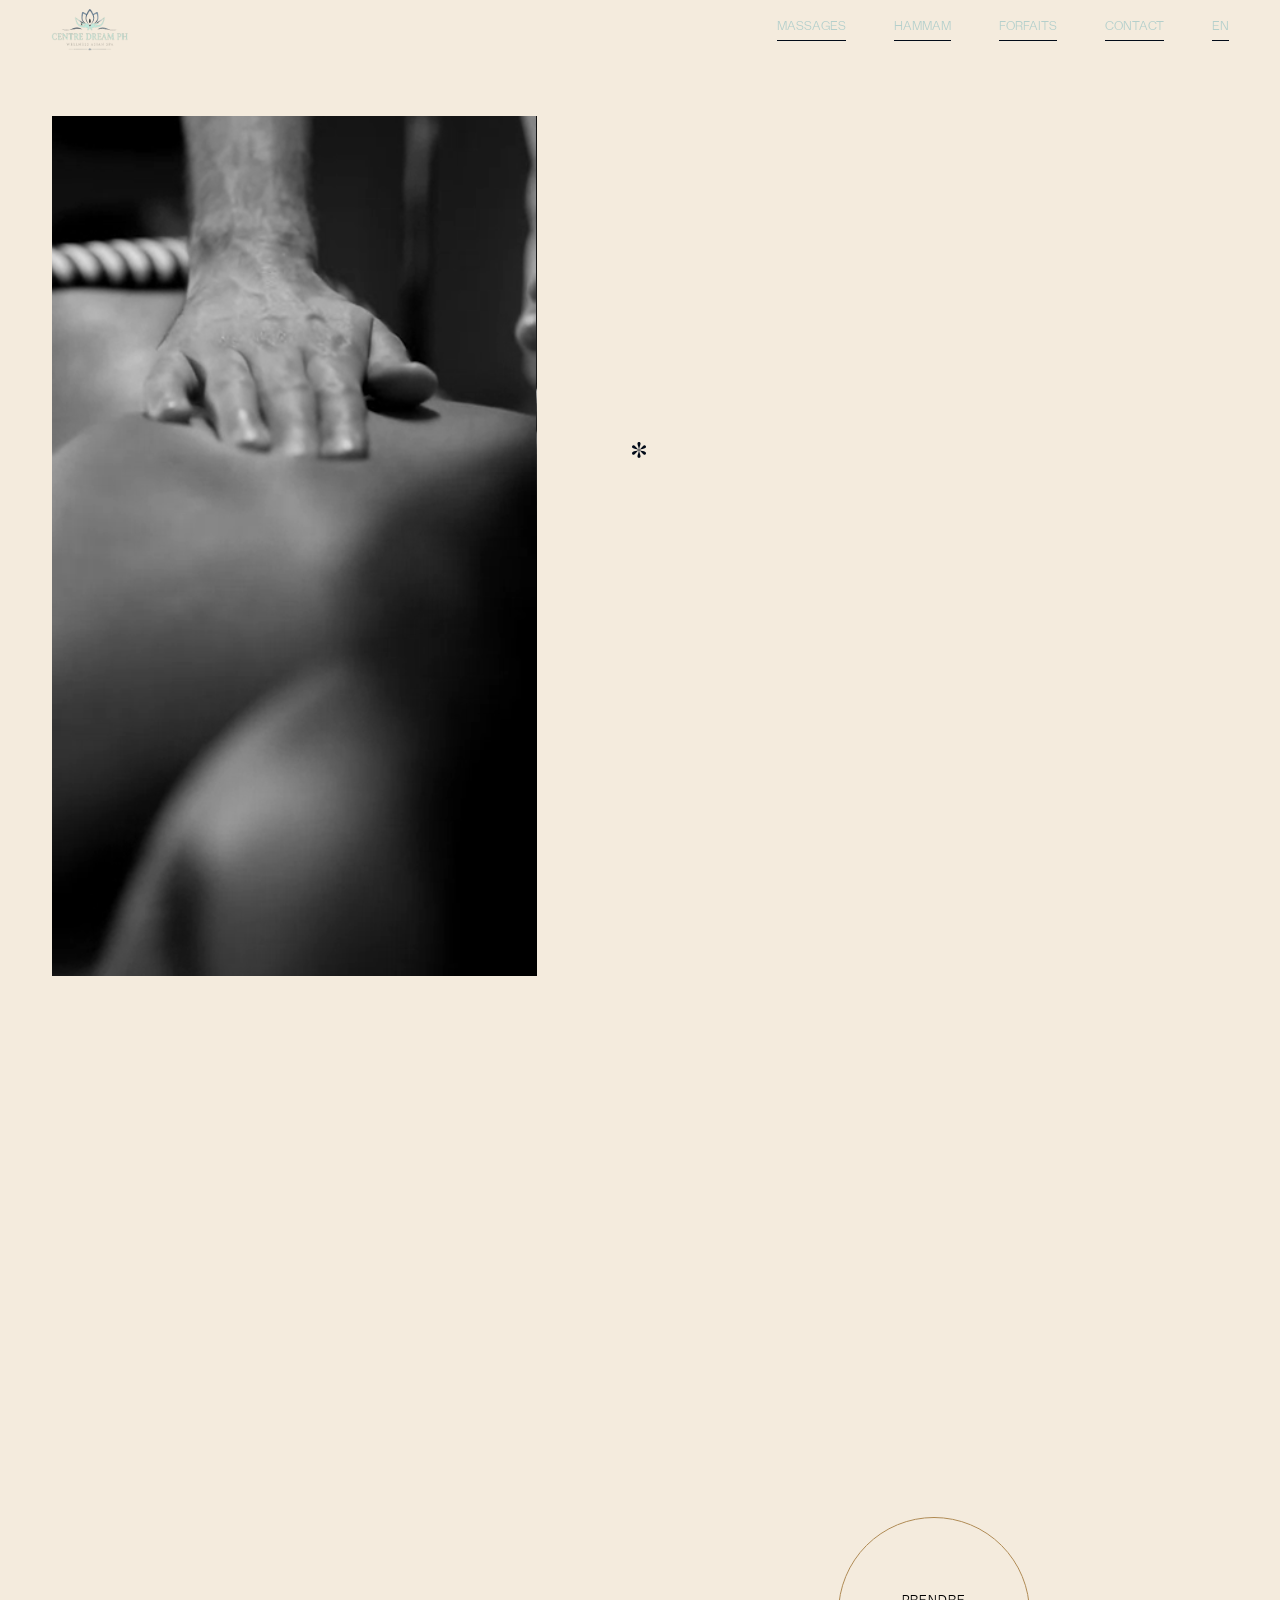
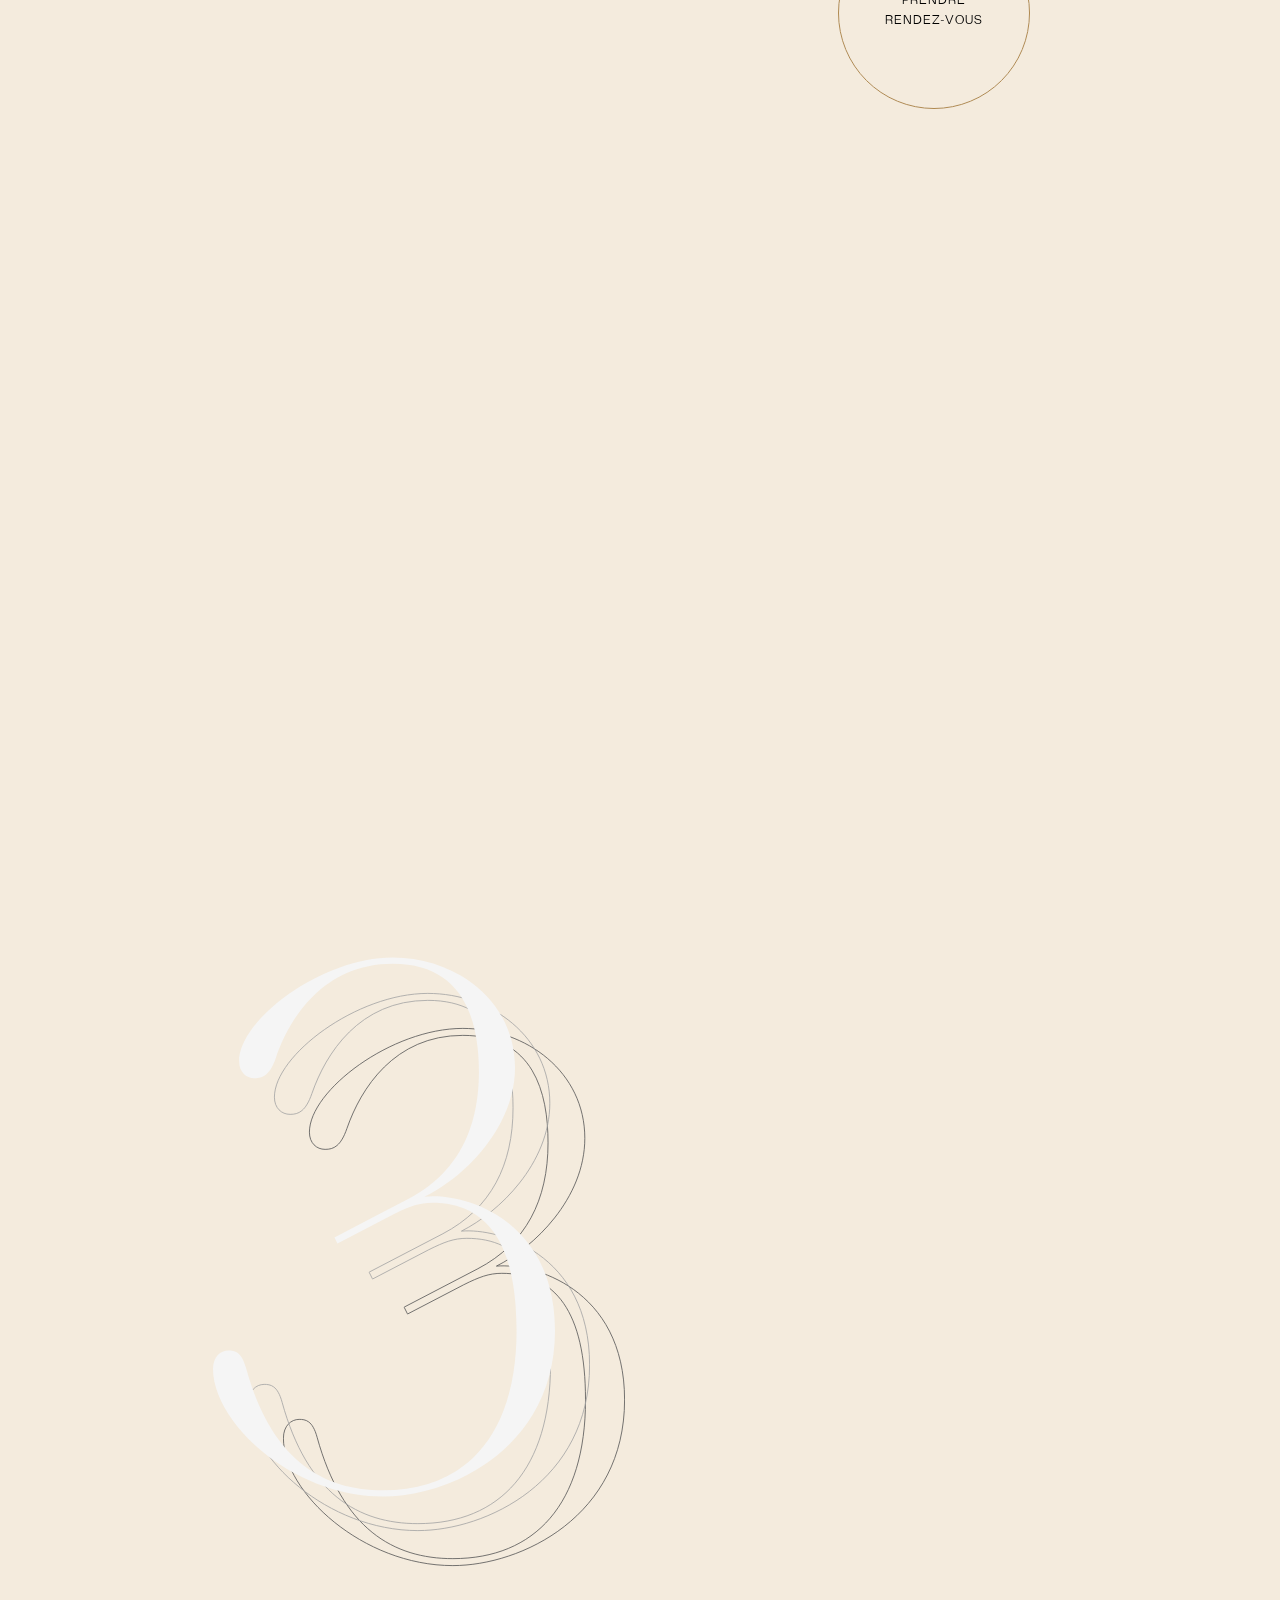
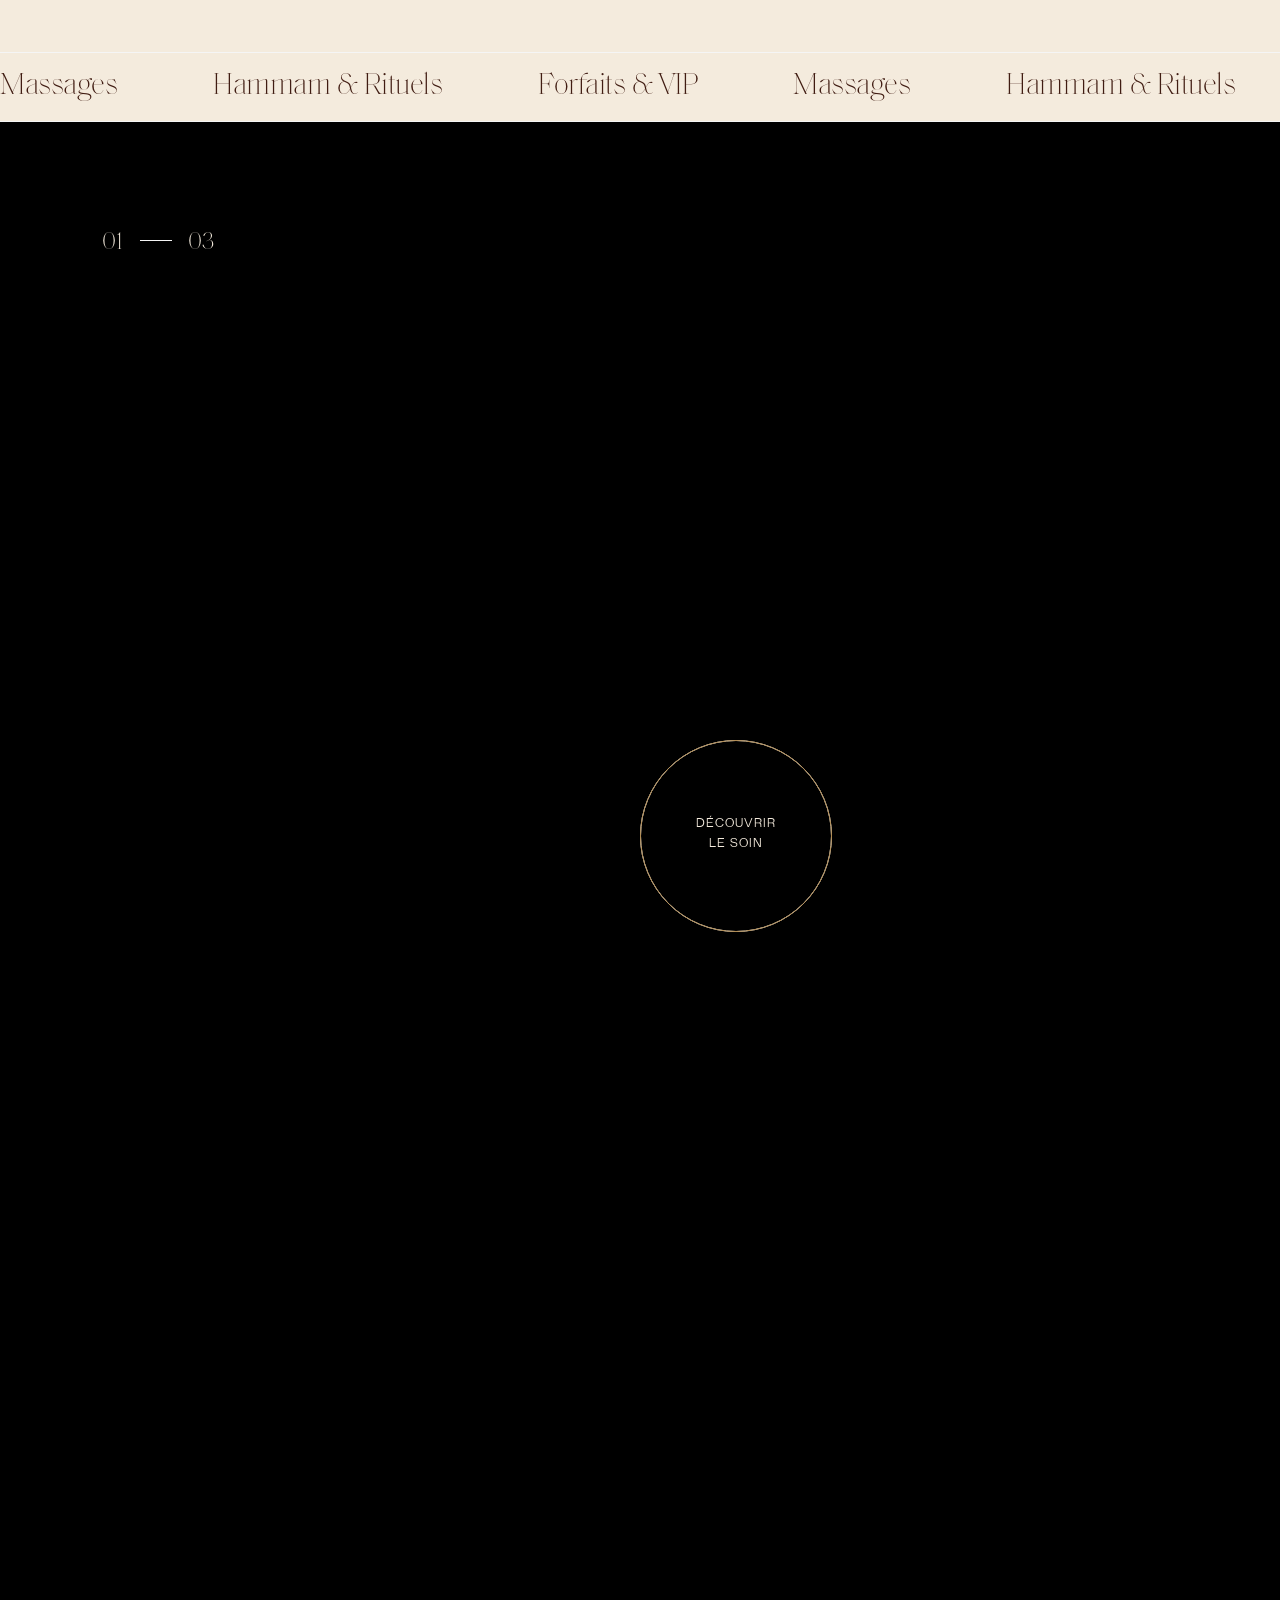
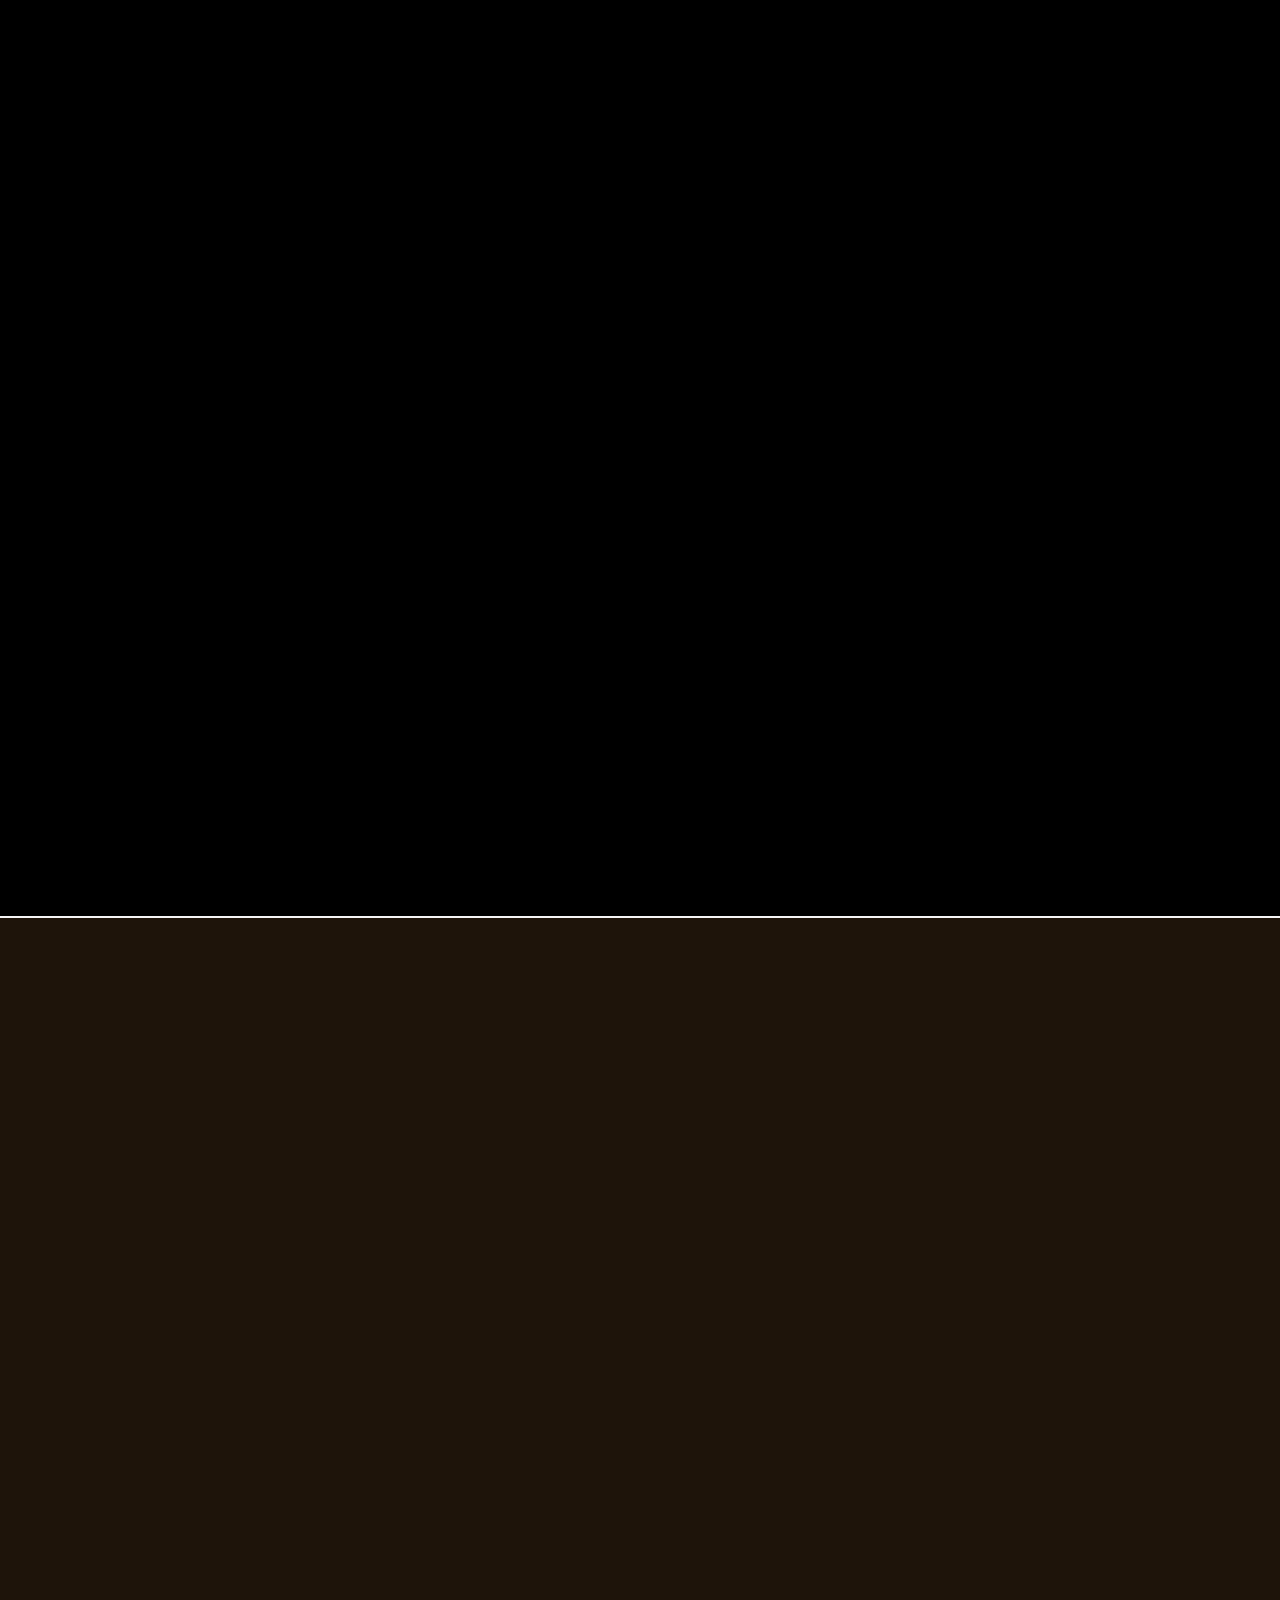
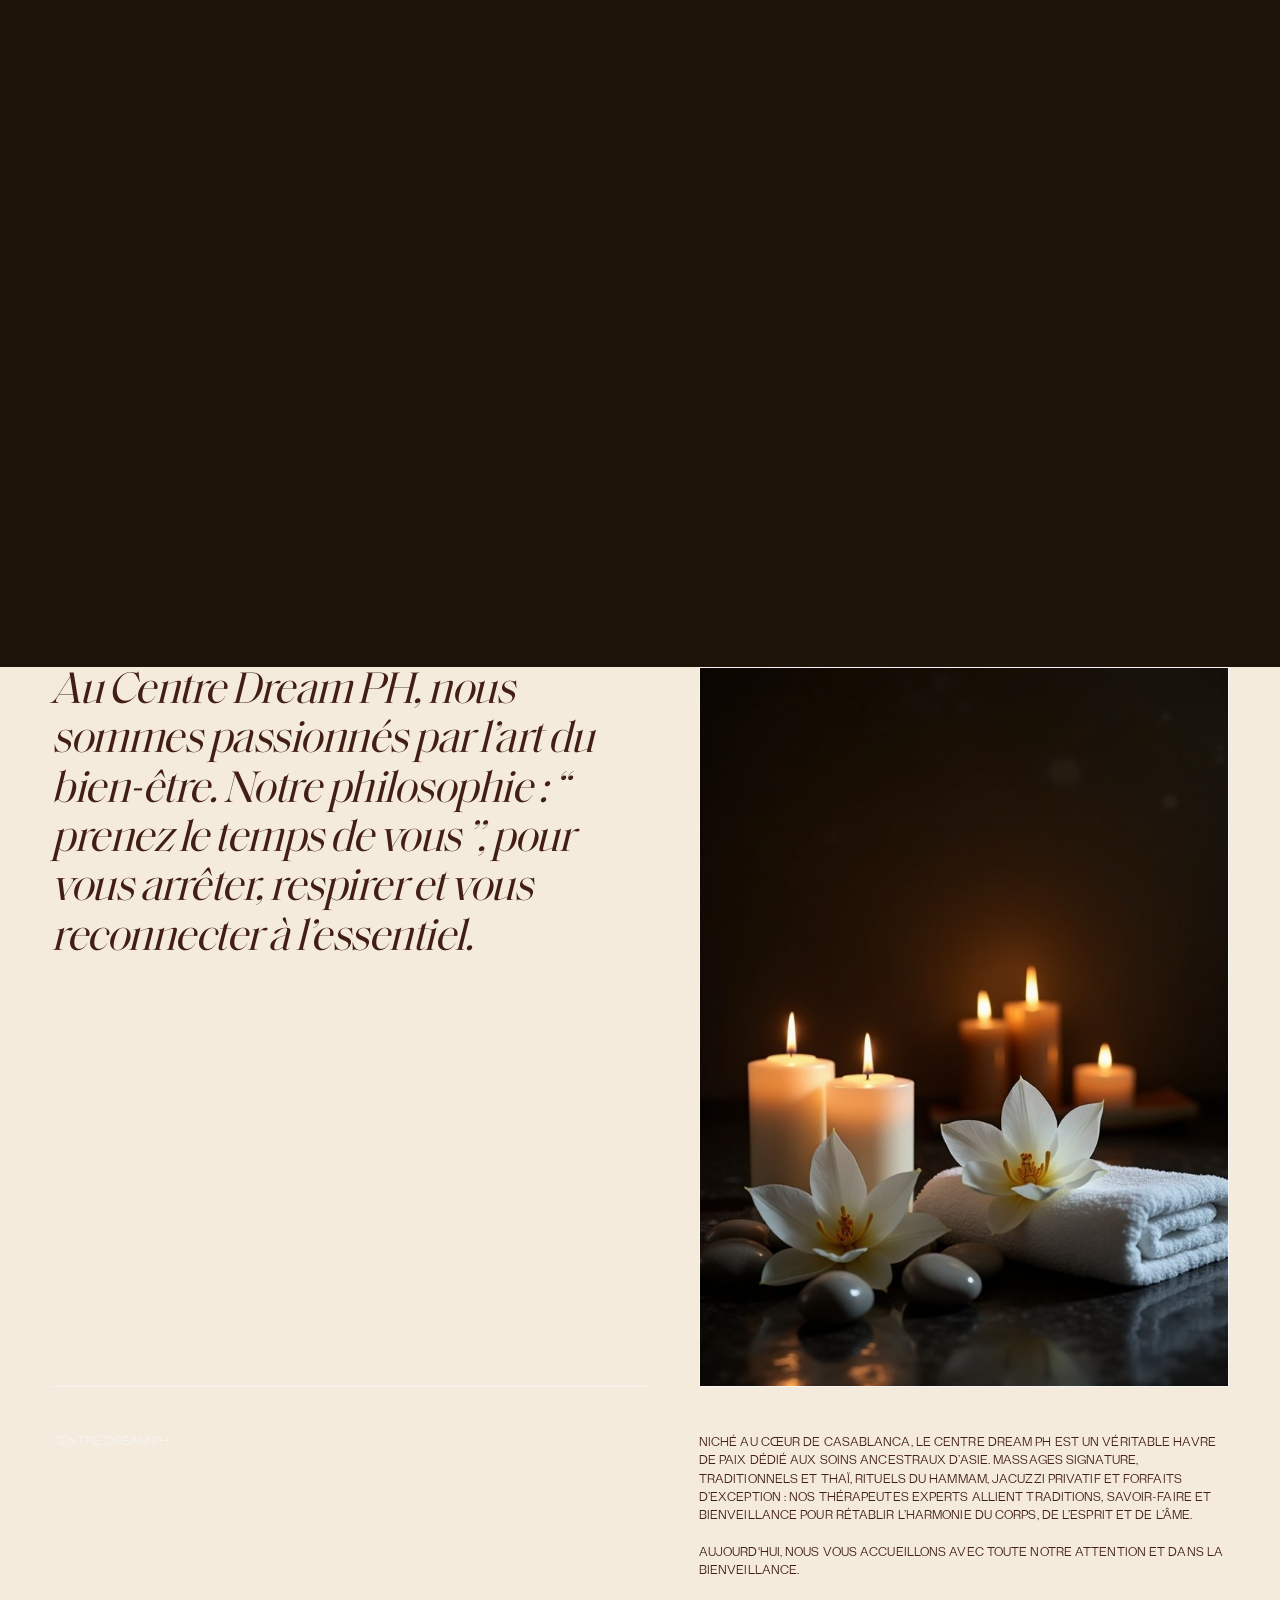
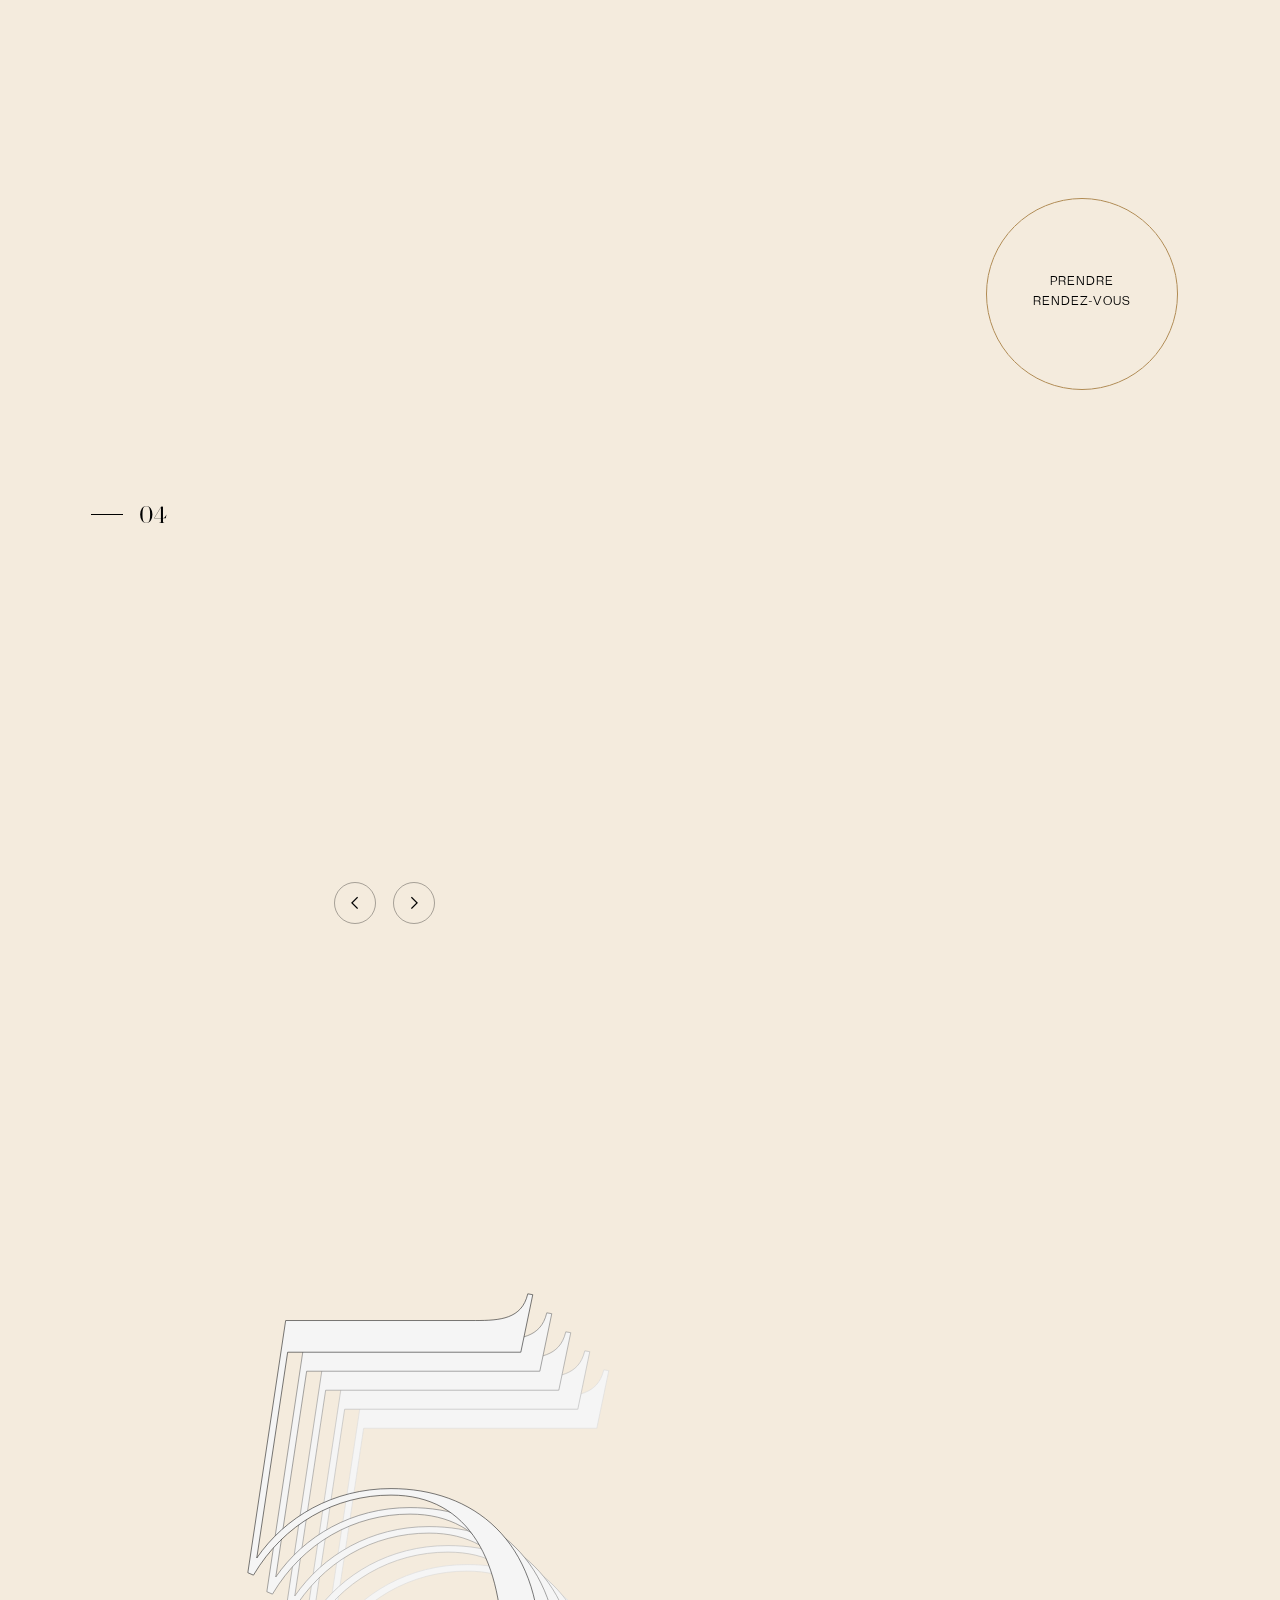
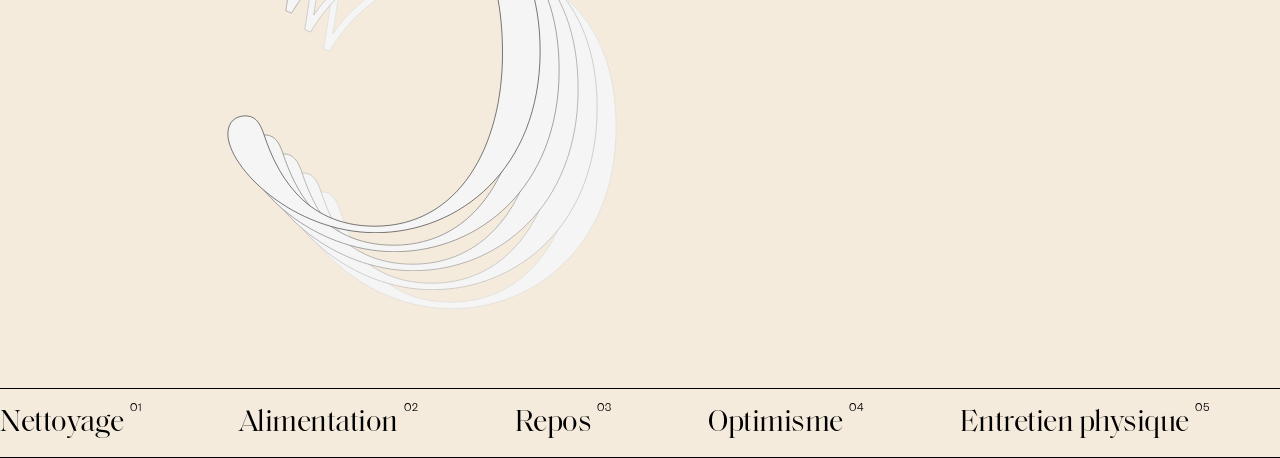
==== commit 9944c159: "Mobile: fix burger menu, logo visibility, poster stacking - nav now uses the colored logo (the white" ====
--- a/index.html
+++ b/index.html
@@ -114,7 +114,7 @@
     <div data-collapse="medium" data-animation="over-left" data-duration="800" data-easing="ease-out-quart" data-doc-height="1" data-easing2="ease" role="banner" class="menu w-nav">
       <div class="menu_container">
         <a aria-current="page" class="brand_container w-inline-block w--current" data-w-id="Link Block" href="/">
-          <img src="images/logo-dreamph-white.png" alt="Centre Dream PH — Wellness Asian Spa" class="brand_logo_img">
+          <img src="images/logo-dreamph.png" alt="Centre Dream PH — Wellness Asian Spa" class="brand_logo_img">
         </a>
         <nav role="navigation" class="nav-menu w-nav-menu">
           <div class="content_nav_mobile">
--- a/css/theme-cdph.css
+++ b/css/theme-cdph.css
@@ -96,3 +96,40 @@
 ::-webkit-scrollbar{ width: 10px; }
 ::-webkit-scrollbar-track{ background: var(--cdph-cream-2); }
 ::-webkit-scrollbar-thumb{ background: var(--cdph-gold); border-radius: 8px; }
+
+/* =========================================================
+   Phone friendliness
+   ========================================================= */
+html, body{ overflow-x: hidden; max-width: 100%; }
+img, video{ max-width: 100%; }
+
+/* burger icon adapts like the nav links */
+.ic_burger_line{ background-color: var(--cdph-burgundy) !important; transition: background-color .35s ease; }
+body.nav-on-dark .ic_burger_line{ background-color: var(--cdph-cream) !important; }
+
+@media screen and (max-width: 991px){
+  /* Only style the burger menu when it is actually OPEN (body.menu-open, set via JS).
+     Webflow's over-left slide + data-doc-height otherwise leave it off-screen / document-tall. */
+  body.menu-open .w-nav-overlay{ background-color: var(--cdph-cream) !important; }
+  body.menu-open .nav-menu{ background-color: transparent !important; }
+  body.menu-open .w-nav-overlay{ position: fixed !important; inset: 0 !important; width: 100% !important;
+                  height: 100vh !important; overflow-y: auto !important; }
+  body.menu-open .nav-menu{ transform: none !important; width: 100% !important; height: 100vh !important;
+             min-height: 0 !important; display: flex !important; flex-direction: column;
+             justify-content: center; padding: 12vh 8vw; }
+  body.menu-open .content_nav_mobile{ display: flex; flex-direction: column; gap: 10px; align-items: flex-start; }
+  body.menu-open .nav_link_2{ color: var(--cdph-burgundy) !important; font-size: 2rem !important; line-height: 1.3; }
+  body.menu-open .i18n-toggle{ color: var(--cdph-burgundy) !important; font-size: 1.4rem !important; }
+  body.menu-open .i18n-toggle-wrap{ margin-top: 18px; }
+  /* burger lines stay dark while the cream panel is open */
+  body.menu-open .ic_burger_line{ background-color: var(--cdph-burgundy) !important; }
+}
+
+@media screen and (max-width: 767px){
+  /* posters: stack full width, never force horizontal scroll on small phones */
+  .dreamph_menu_card{ min-width: 0 !important; width: 100% !important; }
+  .dreamph_menu_grid{ gap: 22px; }
+  .dreamph_menu_section{ padding: 14vh 5vw 9vh; }
+  /* comfortable round CTA tap target */
+  .cta_wrapper{ min-width: 124px; min-height: 124px; }
+}
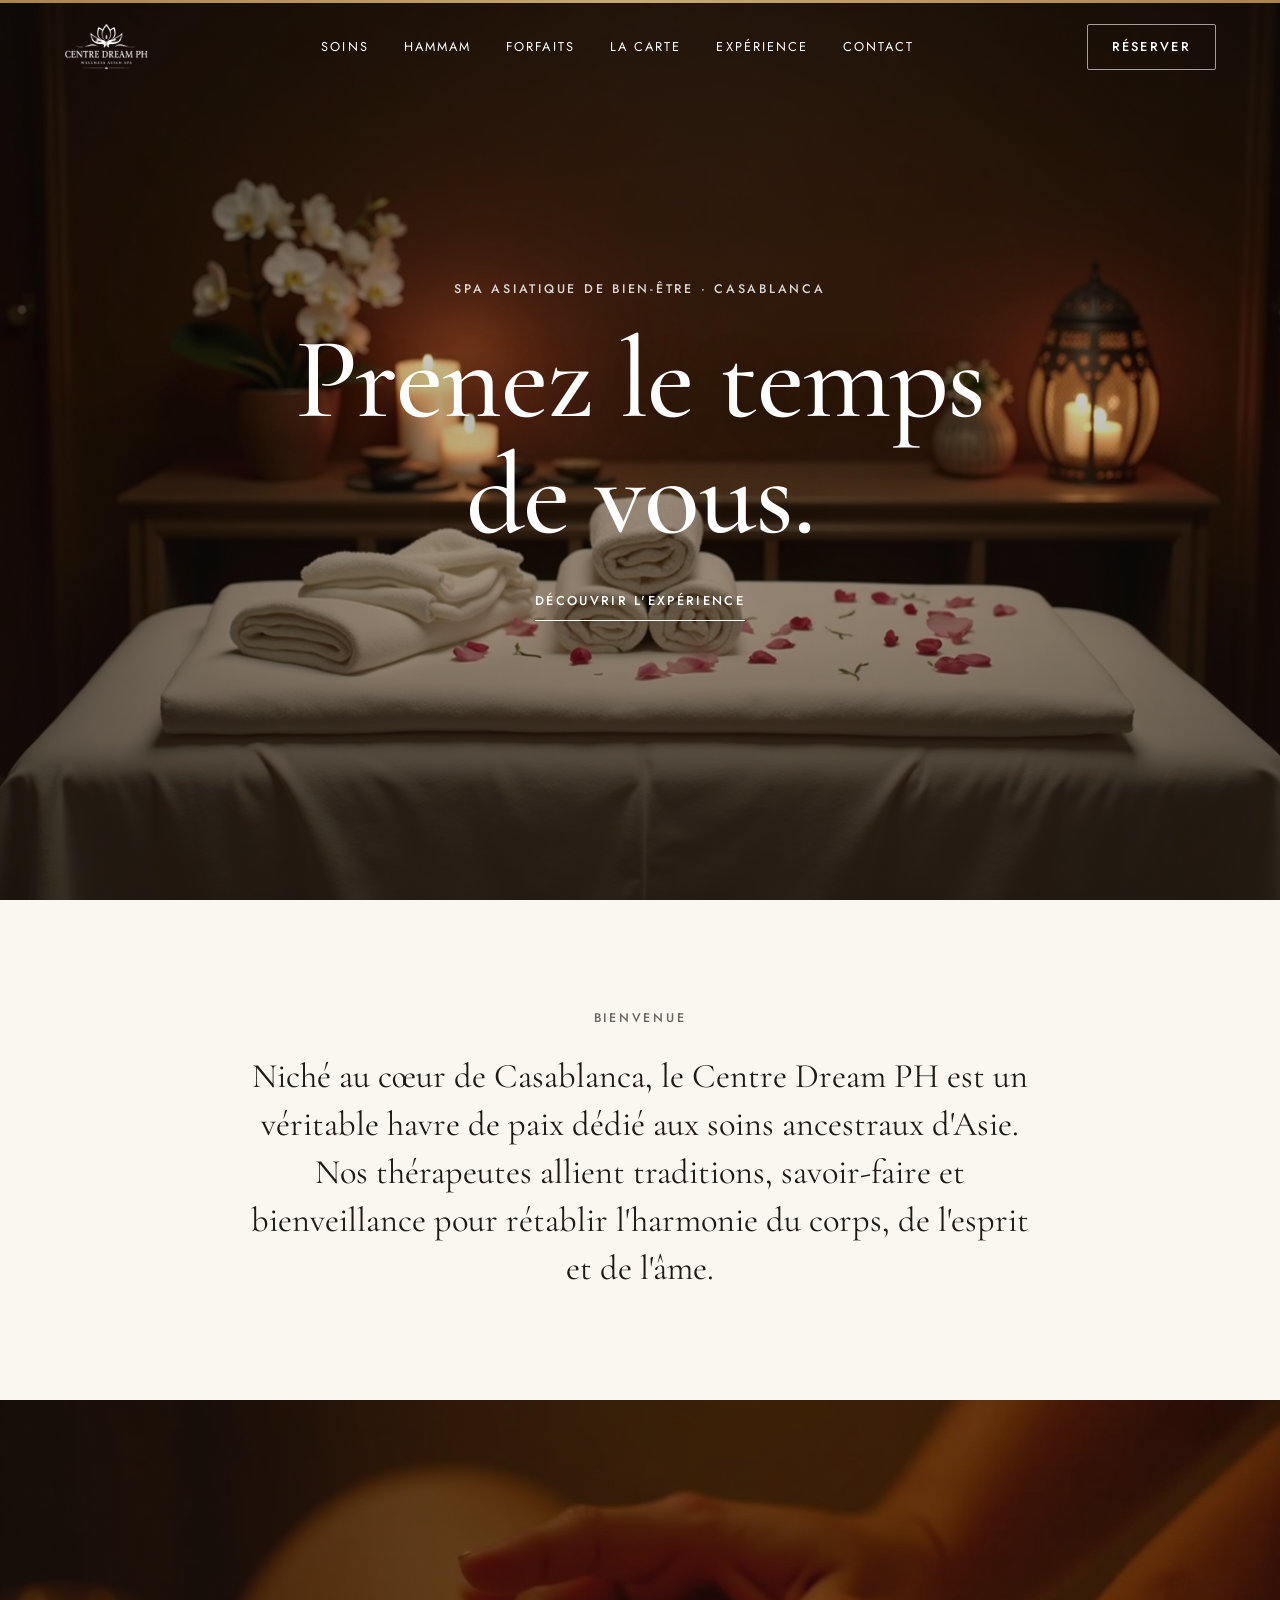
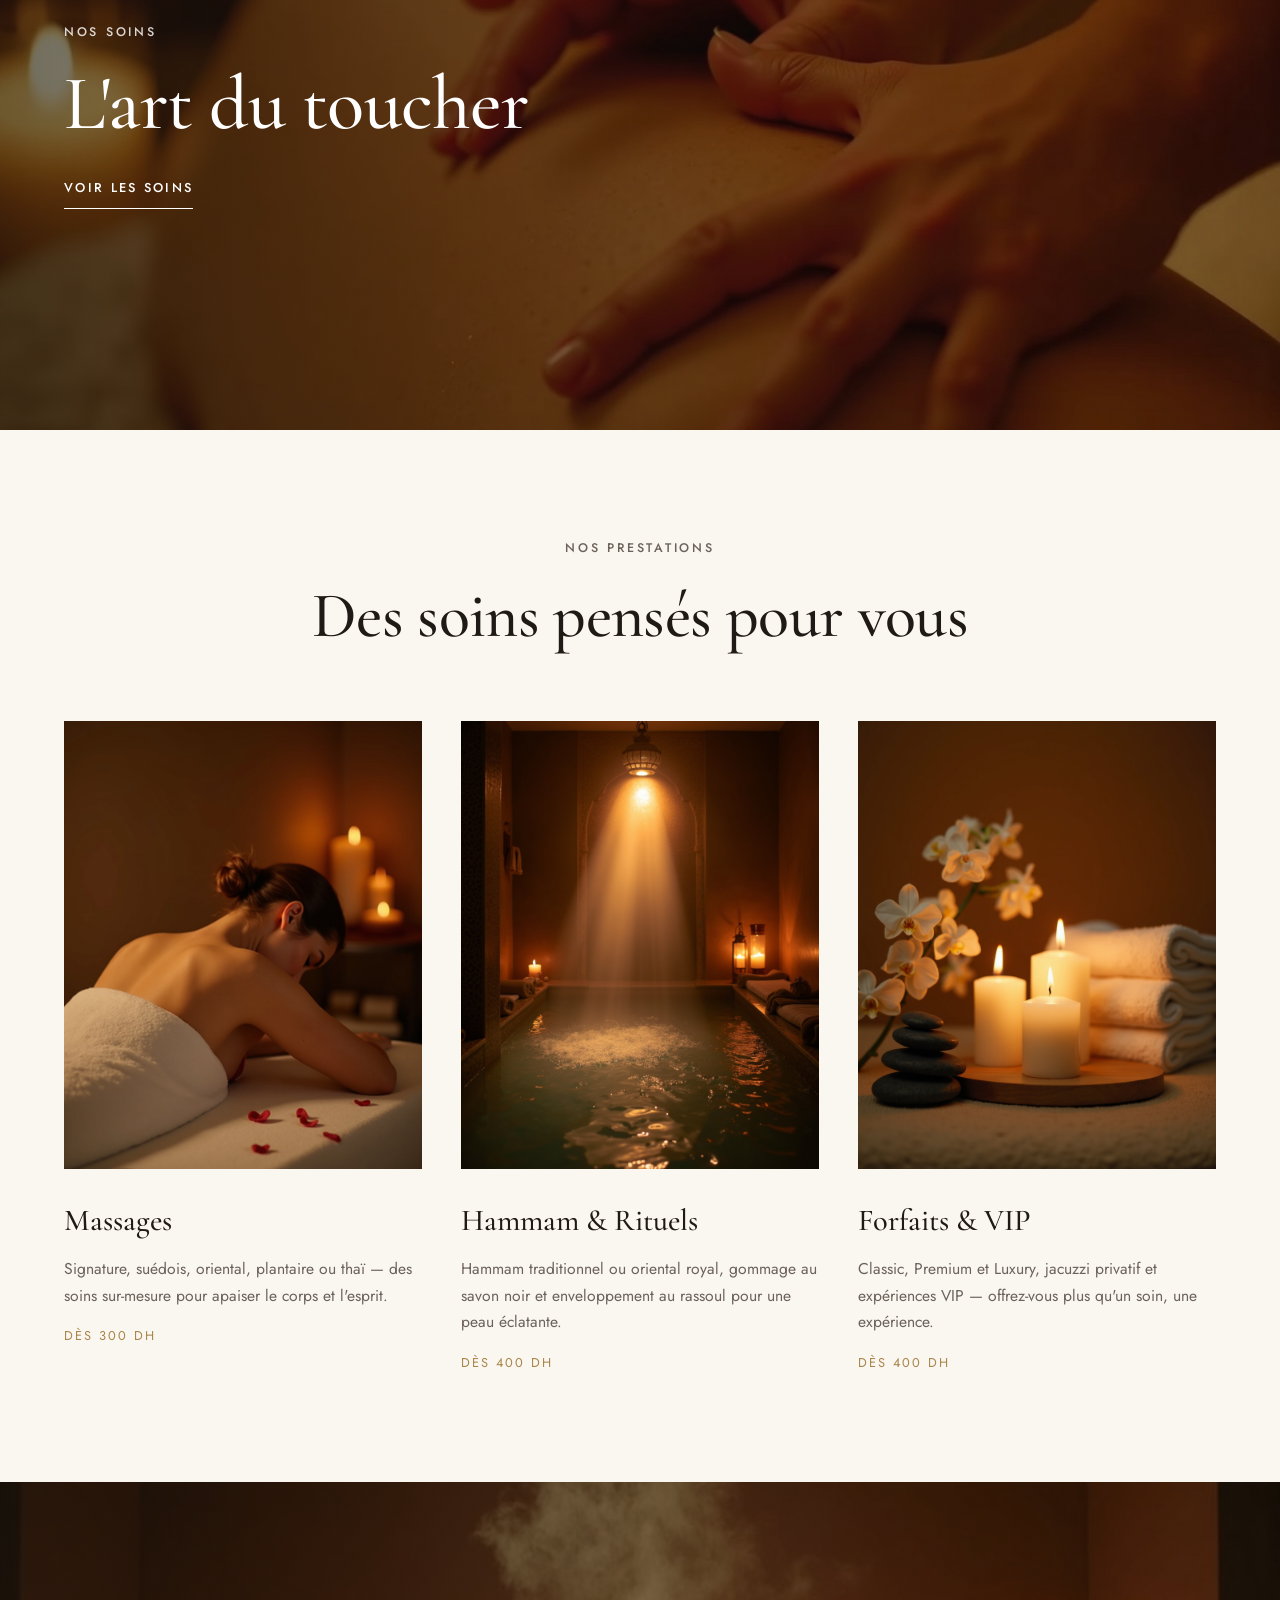
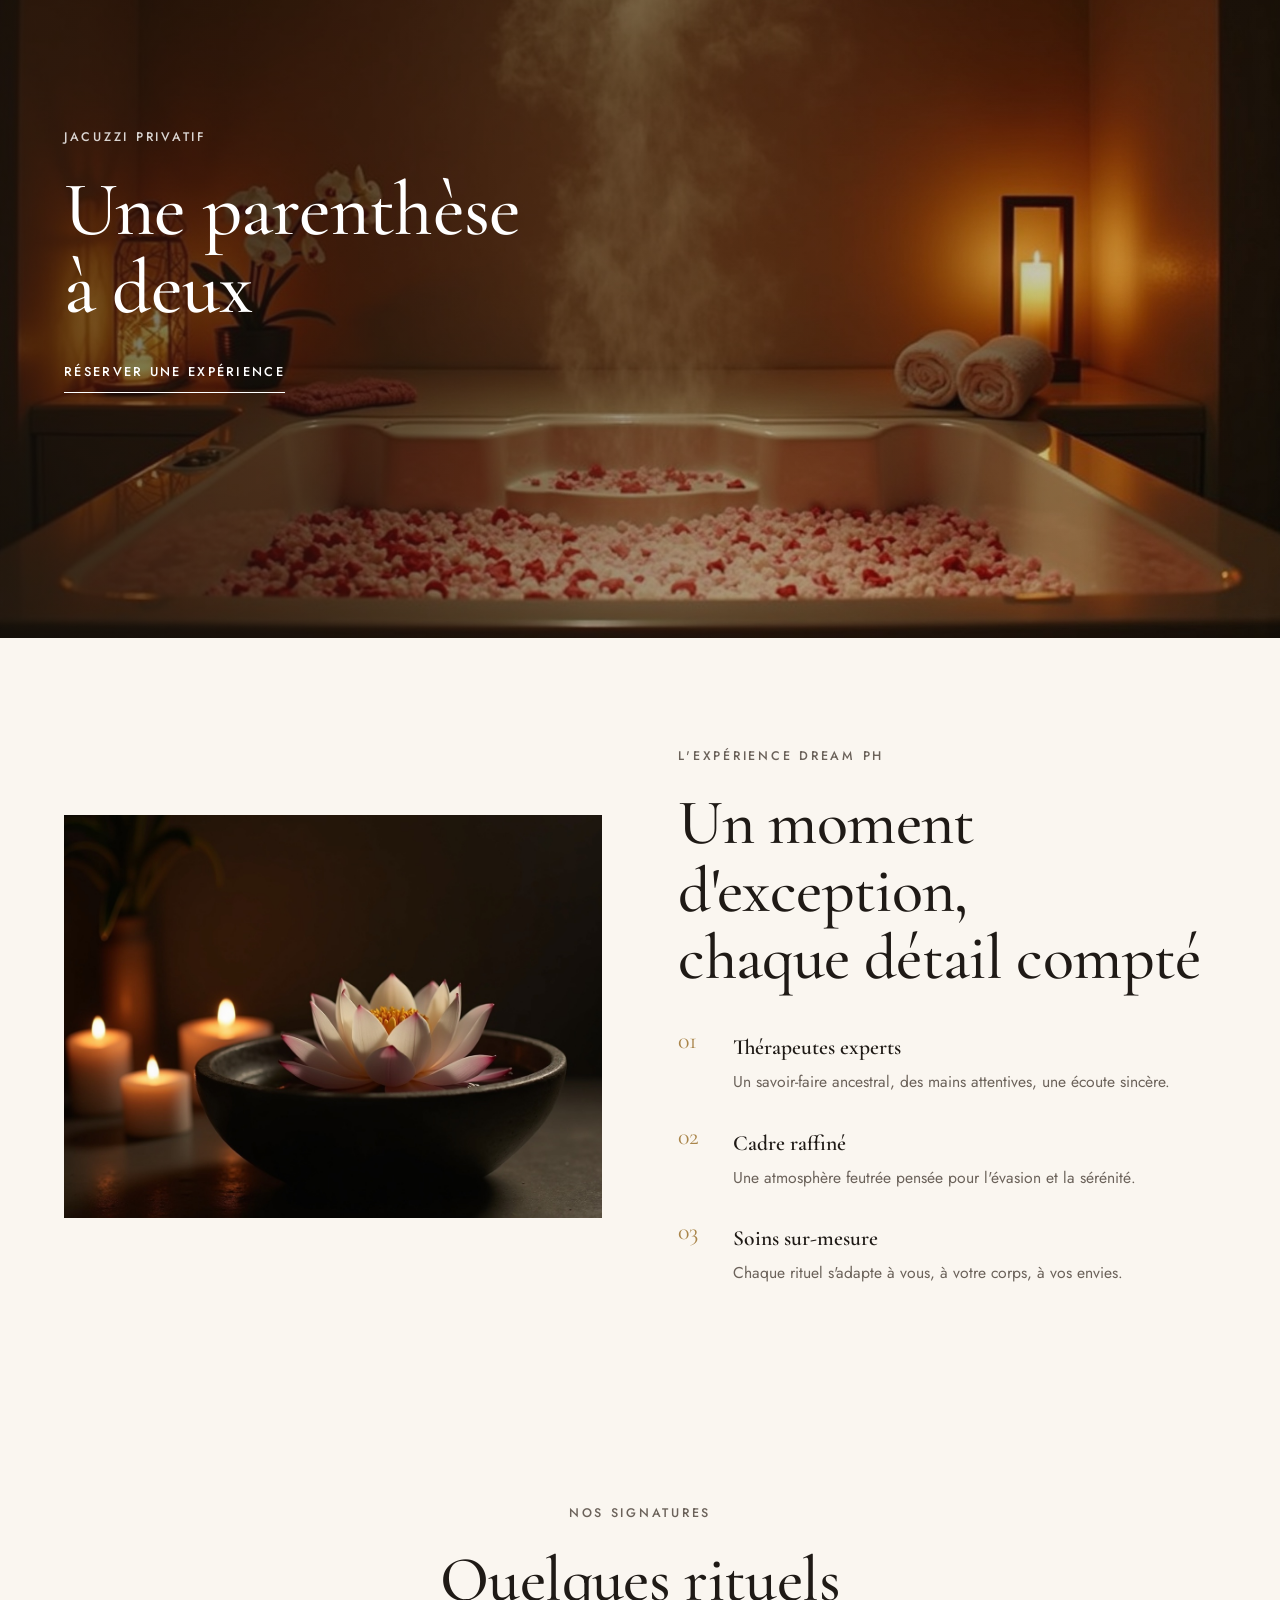
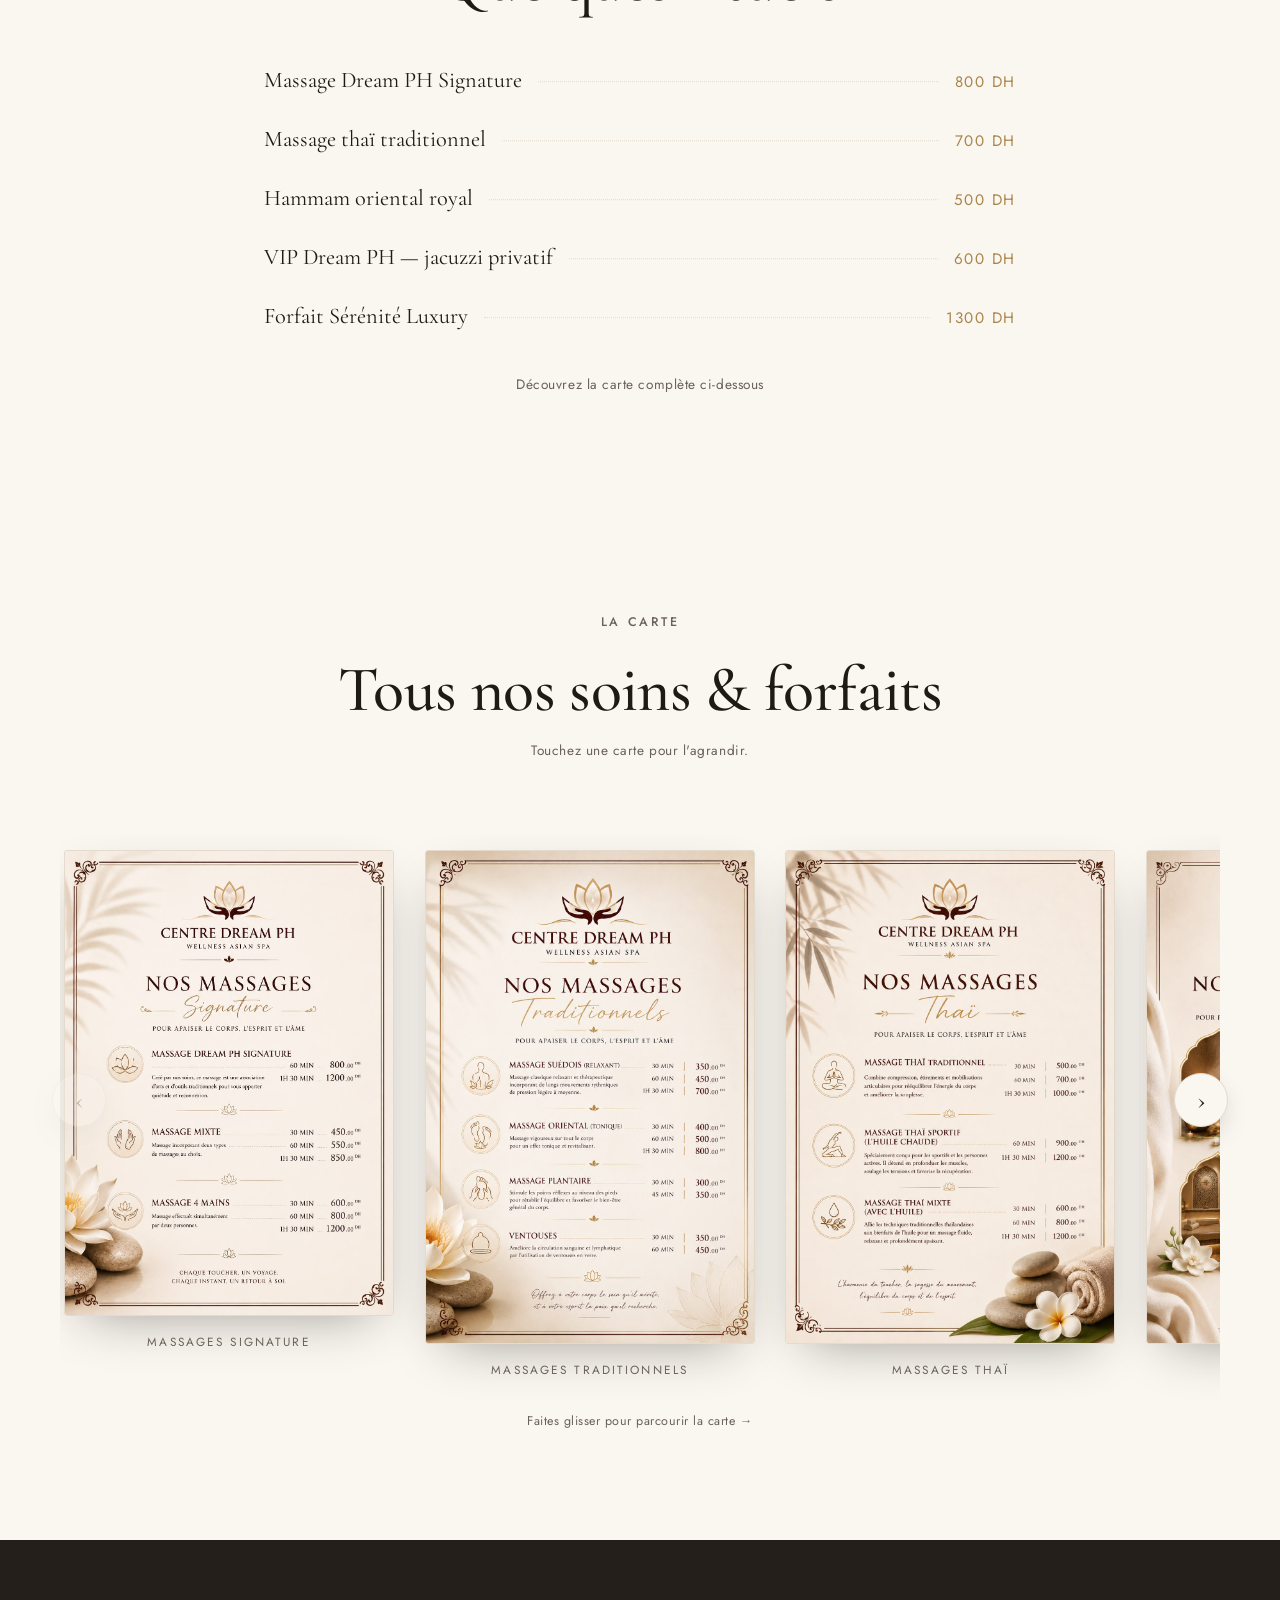
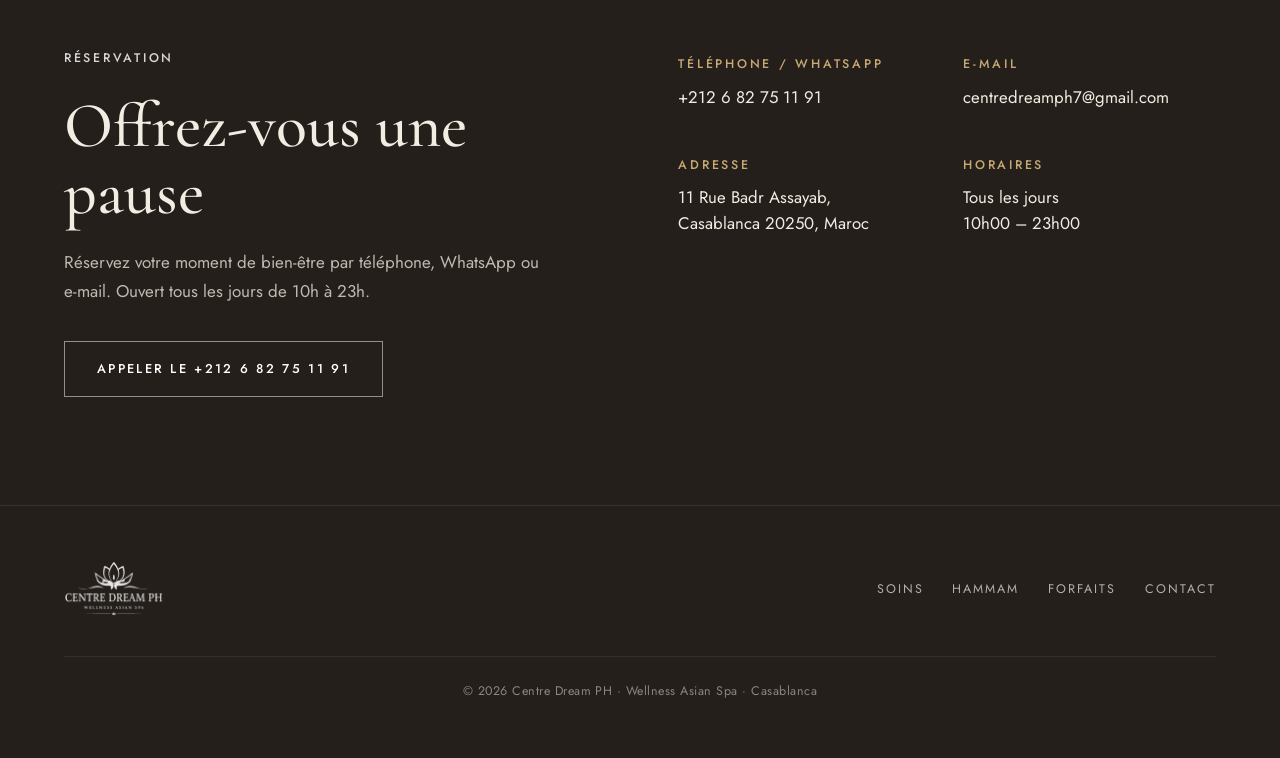
==== commit bb75cd5a: "New editorial design for Centre Dream PH (replaces v1) Full redesign inspired by botabota.ca: full-b" ====
--- a/index.html
+++ b/index.html
@@ -1,1171 +1,210 @@
-<!DOCTYPE html><!--  Last Published: Wed Aug 27 2025 07:54:14 GMT+0000 (Coordinated Universal Time)  -->
-<html data-wf-page="6036846df248f941929aa335" data-wf-site="5bc989248743153705f137da">
+<!DOCTYPE html>
+<html lang="fr">
 <head>
-	<meta http-equiv="Content-Type" content="text/html; charset=UTF-8"/>
-  <title>Centre Dream PH — Spa asiatique de bien-être à Casablanca</title>
-	<link rel="canonical" href="https://www.tangan.fr" />
-  <meta content="Centre Dream PH, spa asiatique de bien-être à Casablanca : massages signature, traditionnels et thaï, hammam, jacuzzi privatif et forfaits d’exception." name="description">
-  <meta content="Centre Dream PH — Wellness Asian Spa, Casablanca" property="og:title">
-  <meta content="Centre Dream PH, spa asiatique de bien-être à Casablanca : massages signature, traditionnels et thaï, hammam, jacuzzi privatif et forfaits d’exception." property="og:description">
-  <meta content="Centre Dream PH — Wellness Asian Spa, Casablanca" property="twitter:title">
-  <meta content="Centre Dream PH, spa asiatique de bien-être à Casablanca : massages signature, traditionnels et thaï, hammam, jacuzzi privatif et forfaits d’exception." property="twitter:description">
-  <meta property="og:type" content="website">
-  <meta content="summary_large_image" name="twitter:card">
-  <meta content="width=device-width, initial-scale=1" name="viewport">
-  
-  <meta name="robots" content="index, follow"/> 
-  <link href="css/normalize.css" rel="stylesheet" type="text/css">
-  <link href="css/webflow.css" rel="stylesheet" type="text/css">
-  <link href="css/tangan.webflow.css" rel="stylesheet" type="text/css">
-  <link href="css/theme-cdph.css" rel="stylesheet" type="text/css">
-  <style>@media (min-width:992px) {html.w-mod-js:not(.w-mod-ix) [data-w-id="524da9cd-448a-4e5e-2ede-6ed5de095653"] {height:0%;}html.w-mod-js:not(.w-mod-ix) [data-w-id="73786986-ae60-3452-2942-a5c801b50efa"] {opacity:0;}html.w-mod-js:not(.w-mod-ix) [data-w-id="d5bbc52f-8c36-81ca-bbcc-11f50997133b"] {height:0%;}html.w-mod-js:not(.w-mod-ix) [data-w-id="f4933b39-bdc9-bd34-d618-61d2646da423"] {height:0%;}html.w-mod-js:not(.w-mod-ix) [data-w-id="0120c248-301f-ae38-30e3-d5f2625b9ae7"] {-webkit-transform:translate3d(0, 0, 0) scale3d(2.5, 2.5, 1) rotateX(0) rotateY(0) rotateZ(0) skew(0, 0);-moz-transform:translate3d(0, 0, 0) scale3d(2.5, 2.5, 1) rotateX(0) rotateY(0) rotateZ(0) skew(0, 0);-ms-transform:translate3d(0, 0, 0) scale3d(2.5, 2.5, 1) rotateX(0) rotateY(0) rotateZ(0) skew(0, 0);transform:translate3d(0, 0, 0) scale3d(2.5, 2.5, 1) rotateX(0) rotateY(0) rotateZ(0) skew(0, 0);}html.w-mod-js:not(.w-mod-ix) [data-w-id="c99a2c37-c756-05bc-9a30-9a74ef7f0b2d"] {display:none;opacity:0;}html.w-mod-js:not(.w-mod-ix) [data-w-id="a386b3d2-f98a-ea12-9383-0b7739a84c7a"] {display:none;opacity:0;}html.w-mod-js:not(.w-mod-ix) [data-w-id="d8d6d247-6989-fd41-f17f-653378da34d3"] {display:flex;opacity:1;}html.w-mod-js:not(.w-mod-ix) [data-w-id="336d357d-9e43-f0b4-861b-f1c2703de36f"] {height:100%;}html.w-mod-js:not(.w-mod-ix) [data-w-id="e32938fa-c334-f439-dc1c-17880a86b802"] {opacity:0;}html.w-mod-js:not(.w-mod-ix) [data-w-id="7e671c24-49a2-c683-a57c-1b2454146eca"] {height:100%;}html.w-mod-js:not(.w-mod-ix) [data-w-id="2698351c-a473-0d1c-e40e-f094f4a039d8"] {height:100%;}html.w-mod-js:not(.w-mod-ix) [data-w-id="b8971ebb-daa1-6d99-cd69-fdfea078d8fc"] {opacity:0;}html.w-mod-js:not(.w-mod-ix) [data-w-id="91523482-3195-eba5-5b1b-7f6689f7b4fd"] {opacity:0;}html.w-mod-js:not(.w-mod-ix) [data-w-id="9191e630-6471-a070-1d45-5bc0dd737e4c"] {-webkit-transform:translate3d(0, 0, 0) scale3d(2.5, 2.5, 1) rotateX(0) rotateY(0) rotateZ(0) skew(0, 0);-moz-transform:translate3d(0, 0, 0) scale3d(2.5, 2.5, 1) rotateX(0) rotateY(0) rotateZ(0) skew(0, 0);-ms-transform:translate3d(0, 0, 0) scale3d(2.5, 2.5, 1) rotateX(0) rotateY(0) rotateZ(0) skew(0, 0);transform:translate3d(0, 0, 0) scale3d(2.5, 2.5, 1) rotateX(0) rotateY(0) rotateZ(0) skew(0, 0);}html.w-mod-js:not(.w-mod-ix) [data-w-id="86a2889f-e749-adcb-2e93-1bdd45c4aaf8"] {-webkit-transform:translate3d(0, 0, 0) scale3d(2.5, 2.5, 1) rotateX(0) rotateY(0) rotateZ(0) skew(0, 0);-moz-transform:translate3d(0, 0, 0) scale3d(2.5, 2.5, 1) rotateX(0) rotateY(0) rotateZ(0) skew(0, 0);-ms-transform:translate3d(0, 0, 0) scale3d(2.5, 2.5, 1) rotateX(0) rotateY(0) rotateZ(0) skew(0, 0);transform:translate3d(0, 0, 0) scale3d(2.5, 2.5, 1) rotateX(0) rotateY(0) rotateZ(0) skew(0, 0);}html.w-mod-js:not(.w-mod-ix) [data-w-id="75e30d29-094f-52a5-9677-b092635c4f47"] {opacity:0;-webkit-transform:translate3d(0, 113px, 0) scale3d(1, 1, 1) rotateX(0) rotateY(0) rotateZ(0) skew(0, 0);-moz-transform:translate3d(0, 113px, 0) scale3d(1, 1, 1) rotateX(0) rotateY(0) rotateZ(0) skew(0, 0);-ms-transform:translate3d(0, 113px, 0) scale3d(1, 1, 1) rotateX(0) rotateY(0) rotateZ(0) skew(0, 0);transform:translate3d(0, 113px, 0) scale3d(1, 1, 1) rotateX(0) rotateY(0) rotateZ(0) skew(0, 0);}html.w-mod-js:not(.w-mod-ix) [data-w-id="75e30d29-094f-52a5-9677-b092635c4f44"] {opacity:0;-webkit-transform:translate3d(0, -113px, 0) scale3d(1, 1, 1) rotateX(0) rotateY(0) rotateZ(0) skew(0, 0);-moz-transform:translate3d(0, -113px, 0) scale3d(1, 1, 1) rotateX(0) rotateY(0) rotateZ(0) skew(0, 0);-ms-transform:translate3d(0, -113px, 0) scale3d(1, 1, 1) rotateX(0) rotateY(0) rotateZ(0) skew(0, 0);transform:translate3d(0, -113px, 0) scale3d(1, 1, 1) rotateX(0) rotateY(0) rotateZ(0) skew(0, 0);}html.w-mod-js:not(.w-mod-ix) [data-w-id="b54deaee-5d17-d0ab-de91-32d259a14ba4"] {opacity:0;-webkit-transform:translate3d(0, 113px, 0) scale3d(1, 1, 1) rotateX(0) rotateY(0) rotateZ(0) skew(0, 0);-moz-transform:translate3d(0, 113px, 0) scale3d(1, 1, 1) rotateX(0) rotateY(0) rotateZ(0) skew(0, 0);-ms-transform:translate3d(0, 113px, 0) scale3d(1, 1, 1) rotateX(0) rotateY(0) rotateZ(0) skew(0, 0);transform:translate3d(0, 113px, 0) scale3d(1, 1, 1) rotateX(0) rotateY(0) rotateZ(0) skew(0, 0);}html.w-mod-js:not(.w-mod-ix) [data-w-id="b54deaee-5d17-d0ab-de91-32d259a14ba1"] {opacity:0;-webkit-transform:translate3d(0, -113px, 0) scale3d(1, 1, 1) rotateX(0) rotateY(0) rotateZ(0) skew(0, 0);-moz-transform:translate3d(0, -113px, 0) scale3d(1, 1, 1) rotateX(0) rotateY(0) rotateZ(0) skew(0, 0);-ms-transform:translate3d(0, -113px, 0) scale3d(1, 1, 1) rotateX(0) rotateY(0) rotateZ(0) skew(0, 0);transform:translate3d(0, -113px, 0) scale3d(1, 1, 1) rotateX(0) rotateY(0) rotateZ(0) skew(0, 0);}html.w-mod-js:not(.w-mod-ix) [data-w-id="1b7e4f1b-ec58-87fb-3db8-a763ee7f82d8"] {opacity:0;-webkit-transform:translate3d(0, -133px, 0) scale3d(1, 1, 1) rotateX(0) rotateY(0) rotateZ(0) skew(0, 0);-moz-transform:translate3d(0, -133px, 0) scale3d(1, 1, 1) rotateX(0) rotateY(0) rotateZ(0) skew(0, 0);-ms-transform:translate3d(0, -133px, 0) scale3d(1, 1, 1) rotateX(0) rotateY(0) rotateZ(0) skew(0, 0);transform:translate3d(0, -133px, 0) scale3d(1, 1, 1) rotateX(0) rotateY(0) rotateZ(0) skew(0, 0);}html.w-mod-js:not(.w-mod-ix) [data-w-id="5d1f6c3c-9ab5-3029-a862-ff147a2309dd"] {opacity:0;-webkit-transform:translate3d(0, 133px, 0) scale3d(1, 1, 1) rotateX(0) rotateY(0) rotateZ(0) skew(0, 0);-moz-transform:translate3d(0, 133px, 0) scale3d(1, 1, 1) rotateX(0) rotateY(0) rotateZ(0) skew(0, 0);-ms-transform:translate3d(0, 133px, 0) scale3d(1, 1, 1) rotateX(0) rotateY(0) rotateZ(0) skew(0, 0);transform:translate3d(0, 133px, 0) scale3d(1, 1, 1) rotateX(0) rotateY(0) rotateZ(0) skew(0, 0);}html.w-mod-js:not(.w-mod-ix) [data-w-id="13b6b98c-f783-7901-ea12-a23c15ca7861"] {-webkit-transform:translate3d(0, 96px, 0) scale3d(1, 1, 1) rotateX(0) rotateY(0) rotateZ(0) skew(0, 0);-moz-transform:translate3d(0, 96px, 0) scale3d(1, 1, 1) rotateX(0) rotateY(0) rotateZ(0) skew(0, 0);-ms-transform:translate3d(0, 96px, 0) scale3d(1, 1, 1) rotateX(0) rotateY(0) rotateZ(0) skew(0, 0);transform:translate3d(0, 96px, 0) scale3d(1, 1, 1) rotateX(0) rotateY(0) rotateZ(0) skew(0, 0);opacity:0;}html.w-mod-js:not(.w-mod-ix) [data-w-id="b54deaee-5d17-d0ab-de91-32d259a14ba6"] {-webkit-transform:translate3d(0, 96px, 0) scale3d(1, 1, 1) rotateX(0) rotateY(0) rotateZ(0) skew(0, 0);-moz-transform:translate3d(0, 96px, 0) scale3d(1, 1, 1) rotateX(0) rotateY(0) rotateZ(0) skew(0, 0);-ms-transform:translate3d(0, 96px, 0) scale3d(1, 1, 1) rotateX(0) rotateY(0) rotateZ(0) skew(0, 0);transform:translate3d(0, 96px, 0) scale3d(1, 1, 1) rotateX(0) rotateY(0) rotateZ(0) skew(0, 0);opacity:0;}html.w-mod-js:not(.w-mod-ix) [data-w-id="75e30d29-094f-52a5-9677-b092635c4f49"] {-webkit-transform:translate3d(0, 96px, 0) scale3d(1, 1, 1) rotateX(0) rotateY(0) rotateZ(0) skew(0, 0);-moz-transform:translate3d(0, 96px, 0) scale3d(1, 1, 1) rotateX(0) rotateY(0) rotateZ(0) skew(0, 0);-ms-transform:translate3d(0, 96px, 0) scale3d(1, 1, 1) rotateX(0) rotateY(0) rotateZ(0) skew(0, 0);transform:translate3d(0, 96px, 0) scale3d(1, 1, 1) rotateX(0) rotateY(0) rotateZ(0) skew(0, 0);opacity:0;}html.w-mod-js:not(.w-mod-ix) [data-w-id="d56a411d-b016-628a-6d6a-d2e9ed49b1bb"] {width:0px;}html.w-mod-js:not(.w-mod-ix) [data-w-id="609bccff-3186-644e-dd19-e35a8ea70581"] {-webkit-transform:translate3d(0px, 0, 0) scale3d(1, 1, 1) rotateX(0) rotateY(0) rotateZ(0) skew(0, 0);-moz-transform:translate3d(0px, 0, 0) scale3d(1, 1, 1) rotateX(0) rotateY(0) rotateZ(0) skew(0, 0);-ms-transform:translate3d(0px, 0, 0) scale3d(1, 1, 1) rotateX(0) rotateY(0) rotateZ(0) skew(0, 0);transform:translate3d(0px, 0, 0) scale3d(1, 1, 1) rotateX(0) rotateY(0) rotateZ(0) skew(0, 0);}}@media (max-width:991px) and (min-width:768px) {html.w-mod-js:not(.w-mod-ix) [data-w-id="524da9cd-448a-4e5e-2ede-6ed5de095653"] {height:0%;}html.w-mod-js:not(.w-mod-ix) [data-w-id="73786986-ae60-3452-2942-a5c801b50efa"] {opacity:0;}html.w-mod-js:not(.w-mod-ix) [data-w-id="d5bbc52f-8c36-81ca-bbcc-11f50997133b"] {height:0%;}html.w-mod-js:not(.w-mod-ix) [data-w-id="f4933b39-bdc9-bd34-d618-61d2646da423"] {height:0%;}html.w-mod-js:not(.w-mod-ix) [data-w-id="0120c248-301f-ae38-30e3-d5f2625b9ae7"] {-webkit-transform:translate3d(0, 0, 0) scale3d(2.5, 2.5, 1) rotateX(0) rotateY(0) rotateZ(0) skew(0, 0);-moz-transform:translate3d(0, 0, 0) scale3d(2.5, 2.5, 1) rotateX(0) rotateY(0) rotateZ(0) skew(0, 0);-ms-transform:translate3d(0, 0, 0) scale3d(2.5, 2.5, 1) rotateX(0) rotateY(0) rotateZ(0) skew(0, 0);transform:translate3d(0, 0, 0) scale3d(2.5, 2.5, 1) rotateX(0) rotateY(0) rotateZ(0) skew(0, 0);}html.w-mod-js:not(.w-mod-ix) [data-w-id="c99a2c37-c756-05bc-9a30-9a74ef7f0b2d"] {display:none;opacity:0;}html.w-mod-js:not(.w-mod-ix) [data-w-id="a386b3d2-f98a-ea12-9383-0b7739a84c7a"] {display:none;opacity:0;}html.w-mod-js:not(.w-mod-ix) [data-w-id="d8d6d247-6989-fd41-f17f-653378da34d3"] {display:flex;opacity:1;}html.w-mod-js:not(.w-mod-ix) [data-w-id="336d357d-9e43-f0b4-861b-f1c2703de36f"] {height:100%;}html.w-mod-js:not(.w-mod-ix) [data-w-id="e32938fa-c334-f439-dc1c-17880a86b802"] {opacity:0;}html.w-mod-js:not(.w-mod-ix) [data-w-id="7e671c24-49a2-c683-a57c-1b2454146eca"] {height:100%;}html.w-mod-js:not(.w-mod-ix) [data-w-id="2698351c-a473-0d1c-e40e-f094f4a039d8"] {height:100%;}html.w-mod-js:not(.w-mod-ix) [data-w-id="b8971ebb-daa1-6d99-cd69-fdfea078d8fc"] {opacity:0;}html.w-mod-js:not(.w-mod-ix) [data-w-id="91523482-3195-eba5-5b1b-7f6689f7b4fd"] {opacity:0;}html.w-mod-js:not(.w-mod-ix) [data-w-id="9191e630-6471-a070-1d45-5bc0dd737e4c"] {-webkit-transform:translate3d(0, 0, 0) scale3d(2.5, 2.5, 1) rotateX(0) rotateY(0) rotateZ(0) skew(0, 0);-moz-transform:translate3d(0, 0, 0) scale3d(2.5, 2.5, 1) rotateX(0) rotateY(0) rotateZ(0) skew(0, 0);-ms-transform:translate3d(0, 0, 0) scale3d(2.5, 2.5, 1) rotateX(0) rotateY(0) rotateZ(0) skew(0, 0);transform:translate3d(0, 0, 0) scale3d(2.5, 2.5, 1) rotateX(0) rotateY(0) rotateZ(0) skew(0, 0);}html.w-mod-js:not(.w-mod-ix) [data-w-id="86a2889f-e749-adcb-2e93-1bdd45c4aaf8"] {-webkit-transform:translate3d(0, 0, 0) scale3d(2.5, 2.5, 1) rotateX(0) rotateY(0) rotateZ(0) skew(0, 0);-moz-transform:translate3d(0, 0, 0) scale3d(2.5, 2.5, 1) rotateX(0) rotateY(0) rotateZ(0) skew(0, 0);-ms-transform:translate3d(0, 0, 0) scale3d(2.5, 2.5, 1) rotateX(0) rotateY(0) rotateZ(0) skew(0, 0);transform:translate3d(0, 0, 0) scale3d(2.5, 2.5, 1) rotateX(0) rotateY(0) rotateZ(0) skew(0, 0);}html.w-mod-js:not(.w-mod-ix) [data-w-id="75e30d29-094f-52a5-9677-b092635c4f47"] {opacity:0;-webkit-transform:translate3d(0, 113px, 0) scale3d(1, 1, 1) rotateX(0) rotateY(0) rotateZ(0) skew(0, 0);-moz-transform:translate3d(0, 113px, 0) scale3d(1, 1, 1) rotateX(0) rotateY(0) rotateZ(0) skew(0, 0);-ms-transform:translate3d(0, 113px, 0) scale3d(1, 1, 1) rotateX(0) rotateY(0) rotateZ(0) skew(0, 0);transform:translate3d(0, 113px, 0) scale3d(1, 1, 1) rotateX(0) rotateY(0) rotateZ(0) skew(0, 0);}html.w-mod-js:not(.w-mod-ix) [data-w-id="75e30d29-094f-52a5-9677-b092635c4f44"] {opacity:0;-webkit-transform:translate3d(0, -113px, 0) scale3d(1, 1, 1) rotateX(0) rotateY(0) rotateZ(0) skew(0, 0);-moz-transform:translate3d(0, -113px, 0) scale3d(1, 1, 1) rotateX(0) rotateY(0) rotateZ(0) skew(0, 0);-ms-transform:translate3d(0, -113px, 0) scale3d(1, 1, 1) rotateX(0) rotateY(0) rotateZ(0) skew(0, 0);transform:translate3d(0, -113px, 0) scale3d(1, 1, 1) rotateX(0) rotateY(0) rotateZ(0) skew(0, 0);}html.w-mod-js:not(.w-mod-ix) [data-w-id="b54deaee-5d17-d0ab-de91-32d259a14ba4"] {opacity:0;-webkit-transform:translate3d(0, 113px, 0) scale3d(1, 1, 1) rotateX(0) rotateY(0) rotateZ(0) skew(0, 0);-moz-transform:translate3d(0, 113px, 0) scale3d(1, 1, 1) rotateX(0) rotateY(0) rotateZ(0) skew(0, 0);-ms-transform:translate3d(0, 113px, 0) scale3d(1, 1, 1) rotateX(0) rotateY(0) rotateZ(0) skew(0, 0);transform:translate3d(0, 113px, 0) scale3d(1, 1, 1) rotateX(0) rotateY(0) rotateZ(0) skew(0, 0);}html.w-mod-js:not(.w-mod-ix) [data-w-id="b54deaee-5d17-d0ab-de91-32d259a14ba1"] {opacity:0;-webkit-transform:translate3d(0, -113px, 0) scale3d(1, 1, 1) rotateX(0) rotateY(0) rotateZ(0) skew(0, 0);-moz-transform:translate3d(0, -113px, 0) scale3d(1, 1, 1) rotateX(0) rotateY(0) rotateZ(0) skew(0, 0);-ms-transform:translate3d(0, -113px, 0) scale3d(1, 1, 1) rotateX(0) rotateY(0) rotateZ(0) skew(0, 0);transform:translate3d(0, -113px, 0) scale3d(1, 1, 1) rotateX(0) rotateY(0) rotateZ(0) skew(0, 0);}html.w-mod-js:not(.w-mod-ix) [data-w-id="1b7e4f1b-ec58-87fb-3db8-a763ee7f82d8"] {opacity:0;-webkit-transform:translate3d(0, -133px, 0) scale3d(1, 1, 1) rotateX(0) rotateY(0) rotateZ(0) skew(0, 0);-moz-transform:translate3d(0, -133px, 0) scale3d(1, 1, 1) rotateX(0) rotateY(0) rotateZ(0) skew(0, 0);-ms-transform:translate3d(0, -133px, 0) scale3d(1, 1, 1) rotateX(0) rotateY(0) rotateZ(0) skew(0, 0);transform:translate3d(0, -133px, 0) scale3d(1, 1, 1) rotateX(0) rotateY(0) rotateZ(0) skew(0, 0);}html.w-mod-js:not(.w-mod-ix) [data-w-id="5d1f6c3c-9ab5-3029-a862-ff147a2309dd"] {opacity:0;-webkit-transform:translate3d(0, 133px, 0) scale3d(1, 1, 1) rotateX(0) rotateY(0) rotateZ(0) skew(0, 0);-moz-transform:translate3d(0, 133px, 0) scale3d(1, 1, 1) rotateX(0) rotateY(0) rotateZ(0) skew(0, 0);-ms-transform:translate3d(0, 133px, 0) scale3d(1, 1, 1) rotateX(0) rotateY(0) rotateZ(0) skew(0, 0);transform:translate3d(0, 133px, 0) scale3d(1, 1, 1) rotateX(0) rotateY(0) rotateZ(0) skew(0, 0);}html.w-mod-js:not(.w-mod-ix) [data-w-id="13b6b98c-f783-7901-ea12-a23c15ca7861"] {-webkit-transform:translate3d(0, 96px, 0) scale3d(1, 1, 1) rotateX(0) rotateY(0) rotateZ(0) skew(0, 0);-moz-transform:translate3d(0, 96px, 0) scale3d(1, 1, 1) rotateX(0) rotateY(0) rotateZ(0) skew(0, 0);-ms-transform:translate3d(0, 96px, 0) scale3d(1, 1, 1) rotateX(0) rotateY(0) rotateZ(0) skew(0, 0);transform:translate3d(0, 96px, 0) scale3d(1, 1, 1) rotateX(0) rotateY(0) rotateZ(0) skew(0, 0);opacity:0;}html.w-mod-js:not(.w-mod-ix) [data-w-id="b54deaee-5d17-d0ab-de91-32d259a14ba6"] {-webkit-transform:translate3d(0, 96px, 0) scale3d(1, 1, 1) rotateX(0) rotateY(0) rotateZ(0) skew(0, 0);-moz-transform:translate3d(0, 96px, 0) scale3d(1, 1, 1) rotateX(0) rotateY(0) rotateZ(0) skew(0, 0);-ms-transform:translate3d(0, 96px, 0) scale3d(1, 1, 1) rotateX(0) rotateY(0) rotateZ(0) skew(0, 0);transform:translate3d(0, 96px, 0) scale3d(1, 1, 1) rotateX(0) rotateY(0) rotateZ(0) skew(0, 0);opacity:0;}html.w-mod-js:not(.w-mod-ix) [data-w-id="75e30d29-094f-52a5-9677-b092635c4f49"] {-webkit-transform:translate3d(0, 96px, 0) scale3d(1, 1, 1) rotateX(0) rotateY(0) rotateZ(0) skew(0, 0);-moz-transform:translate3d(0, 96px, 0) scale3d(1, 1, 1) rotateX(0) rotateY(0) rotateZ(0) skew(0, 0);-ms-transform:translate3d(0, 96px, 0) scale3d(1, 1, 1) rotateX(0) rotateY(0) rotateZ(0) skew(0, 0);transform:translate3d(0, 96px, 0) scale3d(1, 1, 1) rotateX(0) rotateY(0) rotateZ(0) skew(0, 0);opacity:0;}html.w-mod-js:not(.w-mod-ix) [data-w-id="d56a411d-b016-628a-6d6a-d2e9ed49b1bb"] {width:0px;}html.w-mod-js:not(.w-mod-ix) [data-w-id="609bccff-3186-644e-dd19-e35a8ea70581"] {-webkit-transform:translate3d(0px, 0, 0) scale3d(1, 1, 1) rotateX(0) rotateY(0) rotateZ(0) skew(0, 0);-moz-transform:translate3d(0px, 0, 0) scale3d(1, 1, 1) rotateX(0) rotateY(0) rotateZ(0) skew(0, 0);-ms-transform:translate3d(0px, 0, 0) scale3d(1, 1, 1) rotateX(0) rotateY(0) rotateZ(0) skew(0, 0);transform:translate3d(0px, 0, 0) scale3d(1, 1, 1) rotateX(0) rotateY(0) rotateZ(0) skew(0, 0);}}@media (max-width:767px) and (min-width:480px) {html.w-mod-js:not(.w-mod-ix) [data-w-id="a155f7f6-986d-c0d1-7bf2-747e4039ad6f"] {-webkit-transform:translate3d(0px, 0, 0) scale3d(1, 1, 1) rotateX(0) rotateY(0) rotateZ(0) skew(0, 0);-moz-transform:translate3d(0px, 0, 0) scale3d(1, 1, 1) rotateX(0) rotateY(0) rotateZ(0) skew(0, 0);-ms-transform:translate3d(0px, 0, 0) scale3d(1, 1, 1) rotateX(0) rotateY(0) rotateZ(0) skew(0, 0);transform:translate3d(0px, 0, 0) scale3d(1, 1, 1) rotateX(0) rotateY(0) rotateZ(0) skew(0, 0);}html.w-mod-js:not(.w-mod-ix) [data-w-id="e378f390-43bb-6fc0-4eeb-475acb49754f"] {-webkit-transform:translate3d(0px, 0, 0) scale3d(1, 1, 1) rotateX(0) rotateY(0) rotateZ(0) skew(0, 0);-moz-transform:translate3d(0px, 0, 0) scale3d(1, 1, 1) rotateX(0) rotateY(0) rotateZ(0) skew(0, 0);-ms-transform:translate3d(0px, 0, 0) scale3d(1, 1, 1) rotateX(0) rotateY(0) rotateZ(0) skew(0, 0);transform:translate3d(0px, 0, 0) scale3d(1, 1, 1) rotateX(0) rotateY(0) rotateZ(0) skew(0, 0);}html.w-mod-js:not(.w-mod-ix) [data-w-id="609bccff-3186-644e-dd19-e35a8ea70581"] {-webkit-transform:translate3d(0px, 0, 0) scale3d(1, 1, 1) rotateX(0) rotateY(0) rotateZ(0) skew(0, 0);-moz-transform:translate3d(0px, 0, 0) scale3d(1, 1, 1) rotateX(0) rotateY(0) rotateZ(0) skew(0, 0);-ms-transform:translate3d(0px, 0, 0) scale3d(1, 1, 1) rotateX(0) rotateY(0) rotateZ(0) skew(0, 0);transform:translate3d(0px, 0, 0) scale3d(1, 1, 1) rotateX(0) rotateY(0) rotateZ(0) skew(0, 0);}html.w-mod-js:not(.w-mod-ix) [data-w-id="b611f334-c58c-71c6-c0a2-c9635541786e"] {-webkit-transform:translate3d(0px, 0, 0) scale3d(1, 1, 1) rotateX(0) rotateY(0) rotateZ(0) skew(0, 0);-moz-transform:translate3d(0px, 0, 0) scale3d(1, 1, 1) rotateX(0) rotateY(0) rotateZ(0) skew(0, 0);-ms-transform:translate3d(0px, 0, 0) scale3d(1, 1, 1) rotateX(0) rotateY(0) rotateZ(0) skew(0, 0);transform:translate3d(0px, 0, 0) scale3d(1, 1, 1) rotateX(0) rotateY(0) rotateZ(0) skew(0, 0);}html.w-mod-js:not(.w-mod-ix) [data-w-id="609bccff-3186-644e-dd19-e35a8ea70581"] {-webkit-transform:translate3d(0px, 0, 0) scale3d(1, 1, 1) rotateX(0) rotateY(0) rotateZ(0) skew(0, 0);-moz-transform:translate3d(0px, 0, 0) scale3d(1, 1, 1) rotateX(0) rotateY(0) rotateZ(0) skew(0, 0);-ms-transform:translate3d(0px, 0, 0) scale3d(1, 1, 1) rotateX(0) rotateY(0) rotateZ(0) skew(0, 0);transform:translate3d(0px, 0, 0) scale3d(1, 1, 1) rotateX(0) rotateY(0) rotateZ(0) skew(0, 0);}}@media (max-width:479px) {html.w-mod-js:not(.w-mod-ix) [data-w-id="a155f7f6-986d-c0d1-7bf2-747e4039ad6f"] {-webkit-transform:translate3d(0px, 0, 0) scale3d(1, 1, 1) rotateX(0) rotateY(0) rotateZ(0) skew(0, 0);-moz-transform:translate3d(0px, 0, 0) scale3d(1, 1, 1) rotateX(0) rotateY(0) rotateZ(0) skew(0, 0);-ms-transform:translate3d(0px, 0, 0) scale3d(1, 1, 1) rotateX(0) rotateY(0) rotateZ(0) skew(0, 0);transform:translate3d(0px, 0, 0) scale3d(1, 1, 1) rotateX(0) rotateY(0) rotateZ(0) skew(0, 0);}html.w-mod-js:not(.w-mod-ix) [data-w-id="e378f390-43bb-6fc0-4eeb-475acb49754f"] {-webkit-transform:translate3d(0px, 0, 0) scale3d(1, 1, 1) rotateX(0) rotateY(0) rotateZ(0) skew(0, 0);-moz-transform:translate3d(0px, 0, 0) scale3d(1, 1, 1) rotateX(0) rotateY(0) rotateZ(0) skew(0, 0);-ms-transform:translate3d(0px, 0, 0) scale3d(1, 1, 1) rotateX(0) rotateY(0) rotateZ(0) skew(0, 0);transform:translate3d(0px, 0, 0) scale3d(1, 1, 1) rotateX(0) rotateY(0) rotateZ(0) skew(0, 0);}html.w-mod-js:not(.w-mod-ix) [data-w-id="609bccff-3186-644e-dd19-e35a8ea70581"] {-webkit-transform:translate3d(0px, 0, 0) scale3d(1, 1, 1) rotateX(0) rotateY(0) rotateZ(0) skew(0, 0);-moz-transform:translate3d(0px, 0, 0) scale3d(1, 1, 1) rotateX(0) rotateY(0) rotateZ(0) skew(0, 0);-ms-transform:translate3d(0px, 0, 0) scale3d(1, 1, 1) rotateX(0) rotateY(0) rotateZ(0) skew(0, 0);transform:translate3d(0px, 0, 0) scale3d(1, 1, 1) rotateX(0) rotateY(0) rotateZ(0) skew(0, 0);}html.w-mod-js:not(.w-mod-ix) [data-w-id="b611f334-c58c-71c6-c0a2-c9635541786e"] {-webkit-transform:translate3d(0px, 0, 0) scale3d(1, 1, 1) rotateX(0) rotateY(0) rotateZ(0) skew(0, 0);-moz-transform:translate3d(0px, 0, 0) scale3d(1, 1, 1) rotateX(0) rotateY(0) rotateZ(0) skew(0, 0);-ms-transform:translate3d(0px, 0, 0) scale3d(1, 1, 1) rotateX(0) rotateY(0) rotateZ(0) skew(0, 0);transform:translate3d(0px, 0, 0) scale3d(1, 1, 1) rotateX(0) rotateY(0) rotateZ(0) skew(0, 0);}html.w-mod-js:not(.w-mod-ix) [data-w-id="b611f334-c58c-71c6-c0a2-c9635541786e"] {-webkit-transform:translate3d(0px, 0, 0) scale3d(1, 1, 1) rotateX(0) rotateY(0) rotateZ(0) skew(0, 0);-moz-transform:translate3d(0px, 0, 0) scale3d(1, 1, 1) rotateX(0) rotateY(0) rotateZ(0) skew(0, 0);-ms-transform:translate3d(0px, 0, 0) scale3d(1, 1, 1) rotateX(0) rotateY(0) rotateZ(0) skew(0, 0);transform:translate3d(0px, 0, 0) scale3d(1, 1, 1) rotateX(0) rotateY(0) rotateZ(0) skew(0, 0);}}</style>
-  <script type="text/javascript">!function(o,c){var n=c.documentElement,t=" w-mod-";n.className+=t+"js",("ontouchstart"in o||o.DocumentTouch&&c instanceof DocumentTouch)&&(n.className+=t+"touch")}(window,document);</script>
-  <link href="images/favicon.png" rel="shortcut icon" type="image/x-icon">
-  <link href="images/webclip.png" rel="apple-touch-icon">
-  <script async="" src="https://www.googletagmanager.com/gtag/js?id=G-T51JVQEXBE"></script>
-  <script type="text/javascript">window.dataLayer = window.dataLayer || [];function gtag(){dataLayer.push(arguments);}gtag('js', new Date());gtag('config', 'G-T51JVQEXBE', {'anonymize_ip': false});</script>
-  <style>
-.body {
-    -ms-overflow-style: none;
-    scrollbar-width: none;
-}
-.body::-webkit-scrollbar { 
-    display: none;
-}
-.outline_text_light {
-  -webkit-text-stroke-width: 1px;
-  -webkit-text-stroke-color: #f5f5f5;
-}
-.outline_light_300 {
-  -webkit-text-stroke-width: 1px;
-  -webkit-text-stroke-color: #A5A5A5;
-}
-.outline_light_100 {
-  -webkit-text-stroke-width: 1px;
-  -webkit-text-stroke-color: #5A5A5A;
-}
-.outline_dark {
-  -webkit-text-stroke-width: 1px;
-  -webkit-text-stroke-color: #1a1a1a;
-}
-.outline_dark_400 {
-  -webkit-text-stroke-width: 1px;
-  -webkit-text-stroke-color: #666666;
-}
-.outline_dark_300 {
-  -webkit-text-stroke-width: 1px;
-  -webkit-text-stroke-color: #8C8C8C;
-}
-.outline_dark_200 {
-  -webkit-text-stroke-width: 1px;
-  -webkit-text-stroke-color: #B3B3B3;
-}
-.outline_dark_100 {
-  -webkit-text-stroke-width: 1px;
-  -webkit-text-stroke-color: #D9D9D9;
-}
-@supports ((backdrop-filter: blur(6px)) or (-webkit-backdrop-filter: blur(6px))) {
-  .blur_marquee {
-    background-color: rgba(255, 255, 255, 0);
-    -webkit-backdrop-filter: blur(6px);
-    backdrop-filter: blur(6px);
-  }
-}
-@media screen and (max-width: 478px) {
-  .number_bold {
-      height: 50vh !important;
-      width: 31.6vh !important;
-      max-height: 50vh !important;
-      max-width: 31.6vh !important;
-  }
-}
-</style>
+  <meta charset="UTF-8">
+  <meta name="viewport" content="width=device-width, initial-scale=1">
+  <title>Centre Dream PH — Spa asiatique de bien-être · Casablanca</title>
+  <meta name="description" content="Centre Dream PH, spa asiatique de bien-être à Casablanca. Massages signature, traditionnels et thaï, rituels du hammam, jacuzzi privatif et forfaits d'exception.">
+  <link rel="icon" href="assets/favicon.png">
+  <link rel="preconnect" href="https://fonts.googleapis.com">
+  <link rel="preconnect" href="https://fonts.gstatic.com" crossorigin>
+  <link href="https://fonts.googleapis.com/css2?family=Cormorant+Garamond:ital,wght@0,400;0,500;0,600;1,400&family=Jost:wght@300;400;500&display=swap" rel="stylesheet">
+  <link rel="stylesheet" href="css/style.css">
 </head>
-<body class="body">
-  <div class="main_container pt-4vw">
-    <div class="cursor_wrapper">
-      <div class="w-embed">
-        <style>
-.cursor_wrapper {pointer-events: none;}
-</style>
-      </div>
-      <div class="cursor w-embed"><svg width="15" height="16" viewbox="0 0 15 16" fill="none" xmlns="http://www.w3.org/2000/svg">
-          <path d="M7.008 0C6.24 0 5.472 0.587154 5.472 1.46789C5.472 3.37615 6.768 5.08868 6.864 7.73089C4.656 6.36086 3.936 4.50153 2.352 3.474C2.064 3.27829 1.728 3.18043 1.488 3.18043C0.624 3.18043 0 3.9633 0 4.74618C0 5.2844 0.24 5.67584 0.72 6.01835C2.256 7.04587 4.416 6.75229 6.72 8.02446C4.416 9.29664 2.208 8.9052 0.72 9.93272C0.24 10.2752 0 10.6667 0 11.156C0 11.9388 0.576 12.7706 1.44 12.7706C1.68 12.7706 2.064 12.6728 2.352 12.4771C3.936 11.4495 4.656 9.63914 6.864 8.26911C6.768 10.9113 5.472 12.6239 5.472 14.5321C5.472 15.4128 6.24 16 7.008 16C7.776 16 8.544 15.4128 8.544 14.5321C8.544 12.6239 7.248 10.9113 7.152 8.26911C9.36 9.63914 10.08 11.4495 11.664 12.4771C11.952 12.6728 12.336 12.7706 12.576 12.7706C13.44 12.7706 14.016 11.9388 14.016 11.156C14.016 10.6667 13.776 10.2752 13.296 9.93272C11.808 8.9052 9.6 9.29664 7.296 8.02446C9.6 6.75229 11.76 7.04587 13.296 6.01835C13.776 5.67584 14.016 5.2844 14.016 4.74618C14.016 3.9633 13.392 3.18043 12.528 3.18043C12.288 3.18043 11.952 3.27829 11.664 3.474C10.08 4.50153 9.36 6.36086 7.152 7.73089C7.248 5.08868 8.544 3.37615 8.544 1.46789C8.544 0.587154 7.776 0 7.008 0Z" fill="#F5F5F5"></path>
-        </svg></div>
-    </div>
-    <div class="page_transition">
-      <div class="mask_container_text_transition">
-        <div id="energie_text" class="transition_text_in_01 footer_energie">DREAM</div>
-      </div>
-      <div class="mask_container_text_transition">
-        <div id="energie_text" class="transition_text_in_02 footer_energie">PH</div>
-      </div>
-      <div class="black_overlay_in"></div>
-    </div>
-    <div class="page_transition_load">
-      <div class="mask_container_text_transition">
-        <div id="energie_text" class="transition_text_out_01 footer_energie">DREAM</div>
-      </div>
-      <div class="mask_container_text_transition">
-        <div id="energie_text" class="transition_text_out_02 footer_energie">PH</div>
-      </div>
-      <div class="black_overlay_out"></div>
-    </div>
-    <div data-collapse="medium" data-animation="over-left" data-duration="800" data-easing="ease-out-quart" data-doc-height="1" data-easing2="ease" role="banner" class="menu w-nav">
-      <div class="menu_container">
-        <a aria-current="page" class="brand_container w-inline-block w--current" data-w-id="Link Block" href="/">
-          <img src="images/logo-dreamph.png" alt="Centre Dream PH — Wellness Asian Spa" class="brand_logo_img">
-        </a>
-        <nav role="navigation" class="nav-menu w-nav-menu">
-          <div class="content_nav_mobile">
-            <div data-w-id="6c658bc9-2c9f-2354-0bab-edf895f3bda3" class="container_nav_link">
-              <a class="nav_link_2 w-nav-link" data-w-id="6920c0d0-476d-2b36-48c7-4f9bcb0e376f" href="reflexologie-plantaire">MASSAGES</a>
-              <div class="underline_nav_link"></div>
-            </div>
-            <div data-w-id="9cf899c3-1c0e-cf85-8077-9e1f761d5bb5" class="container_nav_link">
-              <a class="nav_link_2 w-nav-link" data-w-id="6920c0d0-476d-2b36-48c7-4f9bcb0e3771" href="massage-abhyanga">HAMMAM</a>
-              <div class="underline_nav_link"></div>
-            </div>
-            <div data-w-id="4ca28dc6-687a-941b-012a-aa303ba647b5" class="container_nav_link">
-              <a class="nav_link_2 w-nav-link" data-w-id="6920c0d0-476d-2b36-48c7-4f9bcb0e3773" href="physioscan">FORFAITS</a>
-              <div class="underline_nav_link"></div>
-            </div>
-            <div data-w-id="c8cdb0c9-3ece-b66f-a4fb-3a6054d41e51" class="container_nav_link">
-              <a class="nav_link_2 w-nav-link" data-w-id="6920c0d0-476d-2b36-48c7-4f9bcb0e3775" href="contact">CONTACT</a>
-              <div class="underline_nav_link"></div>
-            </div>
-          </div>
-        </nav>
-        <div data-w-id="6920c0d0-476d-2b36-48c7-4f9bcb0e3777" class="menu-button-2 w-nav-button">
-          <div data-w-id="204279f3-3b6d-20d4-4cbb-46c1736164f8" class="ic_burger_line top_line"></div>
-          <div data-w-id="a304bbef-ea07-fd7b-24f6-da3b35d522e0" class="ic_burger_line bottom_line"></div>
-        </div>
-      </div>
-    </div>
-
-    <div id="home_section_01" data-w-id="e234056f-2c9a-363b-2c73-b1d15aba8eba" class="section_img_text">
-      <div id="w-node-_0c057705-d5c2-8aba-a440-75ebbbebf1b6-929aa335" data-w-id="0c057705-d5c2-8aba-a440-75ebbbebf1b6" style="border-color:rgba(0,0,0,0)" class="image_container">
-        <div class="border_image">
-          <div data-poster-url="https://uploads-ssl.webflow.com/5bc989248743153705f137da/6040e04dca42f6d760b0ba2d_home-massage-poster-00001.jpg" data-video-urls="https://uploads-ssl.webflow.com/5bc989248743153705f137da/6040e04dca42f6d760b0ba2d_home-massage-transcode.mp4,https://uploads-ssl.webflow.com/5bc989248743153705f137da/6040e04dca42f6d760b0ba2d_home-massage-transcode.webm" data-autoplay="true" data-loop="true" data-wf-ignore="true" class="background-video w-background-video w-background-video-atom"><video id="05528487-4642-6453-8697-683f9ac78ce0-video" autoplay="" loop="" style="background-image:url(&quot;5bc989248743153705f137da/6040e04dca42f6d760b0ba2d_home-massage-poster-00001.jpg&quot;)" muted="" playsinline="" data-wf-ignore="true" data-object-fit="cover">
-              <source src="5bc989248743153705f137da/6040e04dca42f6d760b0ba2d_home-massage-transcode.mp4" data-wf-ignore="true">
-              <source src="5bc989248743153705f137da/6040e04dca42f6d760b0ba2d_home-massage-transcode.webm" data-wf-ignore="true">
-            </video></div>
-        </div>
-      </div>
-      <div id="w-node-_44dc595a-371c-3c3f-4f73-e0eb552ce32a-929aa335" class="section_2_content_text">
-        <div class="title_container mb-16">
-          <div class="mask_container_text">
-            <h1 data-w-id="15ac6252-c286-fbf9-7e74-33891cc21069" style="-webkit-transform:translate3d(0, -95px, 0) scale3d(1, 1, 1) rotateX(0) rotateY(0) rotateZ(0) skew(0, 0);-moz-transform:translate3d(0, -95px, 0) scale3d(1, 1, 1) rotateX(0) rotateY(0) rotateZ(0) skew(0, 0);-ms-transform:translate3d(0, -95px, 0) scale3d(1, 1, 1) rotateX(0) rotateY(0) rotateZ(0) skew(0, 0);transform:translate3d(0, -95px, 0) scale3d(1, 1, 1) rotateX(0) rotateY(0) rotateZ(0) skew(0, 0);opacity:0" class="h1 h1_body mb_12">S’arrêter,</h1>
-          </div>
-          <div class="mask_container_text">
-            <h1 data-w-id="054c22f8-958b-3006-17ff-3816c090df2b" style="-webkit-transform:translate3d(0, -95px, 0) scale3d(1, 1, 1) rotateX(0) rotateY(0) rotateZ(0) skew(0, 0);-moz-transform:translate3d(0, -95px, 0) scale3d(1, 1, 1) rotateX(0) rotateY(0) rotateZ(0) skew(0, 0);-ms-transform:translate3d(0, -95px, 0) scale3d(1, 1, 1) rotateX(0) rotateY(0) rotateZ(0) skew(0, 0);transform:translate3d(0, -95px, 0) scale3d(1, 1, 1) rotateX(0) rotateY(0) rotateZ(0) skew(0, 0);opacity:0" class="h1 h1_body mb_12">respirer,</h1>
-          </div>
-          <div class="mask_container_text">
-            <h1 data-w-id="396c6034-75d1-b010-d132-a765a2aa0e45" style="-webkit-transform:translate3d(0, -95px, 0) scale3d(1, 1, 1) rotateX(0) rotateY(0) rotateZ(0) skew(0, 0);-moz-transform:translate3d(0, -95px, 0) scale3d(1, 1, 1) rotateX(0) rotateY(0) rotateZ(0) skew(0, 0);-ms-transform:translate3d(0, -95px, 0) scale3d(1, 1, 1) rotateX(0) rotateY(0) rotateZ(0) skew(0, 0);transform:translate3d(0, -95px, 0) scale3d(1, 1, 1) rotateX(0) rotateY(0) rotateZ(0) skew(0, 0);opacity:0" class="h1 h1_body mb_12">se reconnecter</h1>
-          </div>
-        </div>
-        <p data-w-id="5066b153-85aa-2169-7011-4ba99bc87ef5" style="-webkit-transform:translate3d(0, 48px, 0) scale3d(1, 1, 1) rotateX(0) rotateY(0) rotateZ(0) skew(0, 0);-moz-transform:translate3d(0, 48px, 0) scale3d(1, 1, 1) rotateX(0) rotateY(0) rotateZ(0) skew(0, 0);-ms-transform:translate3d(0, 48px, 0) scale3d(1, 1, 1) rotateX(0) rotateY(0) rotateZ(0) skew(0, 0);transform:translate3d(0, 48px, 0) scale3d(1, 1, 1) rotateX(0) rotateY(0) rotateZ(0) skew(0, 0);opacity:0" class="paragraph_on_white">Centre Dream PH, votre spa asiatique de bien-être à Casablanca, vous accueille dans un cadre raffiné et apaisant. Nos soins ancestraux d’Asie allient traditions, savoir-faire et bienveillance pour rétablir l’harmonie du corps, de l’esprit et de l’âme.</p>
-      </div>
-    </div>
-    <div data-w-id="fce8158a-9e44-5710-a6a9-00c35f5e0cae" class="parallax_images">
-      <div class="flex_container w-container">
-        <div class="container_cta display_mobile">
-          <a class="cta_wrapper calendybuttonmassage quote_cta w-inline-block" data-w-id="ebafd0c2-8031-229b-b092-96449c65085e" href="contact" id="calendyButtonMassage">
-            <div data-w-id="ebafd0c2-8031-229b-b092-96449c65085f" class="cta_content_text">
-              <div class="cta_text">Prendre<br>rendez-vous</div>
-            </div>
-            <div data-w-id="ebafd0c2-8031-229b-b092-96449c650865" class="cta_circle border_light"></div>
-            <div data-w-id="ebafd0c2-8031-229b-b092-96449c650866" class="cta_content_text_black">
-              <div class="cta_text text_dark">S&#x27;offrir<br>une pause</div>
-            </div>
-            <div data-w-id="ebafd0c2-8031-229b-b092-96449c65086c" class="cta_circle_white"></div>
-            <div class="cta_content_text_white">
-              <div class="cta_text">Prendre<br>rendez-vous<br></div>
-            </div>
-            <div data-w-id="ebafd0c2-8031-229b-b092-96449c650873" class="cta_circle_black border_light"></div>
-          </a>
-        </div>
-        <div data-w-id="a140ff88-d5e0-8b11-ba1b-86efbba7a57e" style="border-color:rgba(0,0,0,0)" class="image_container pr-4vw">
-          <div class="border_image"></div>
-          <div data-w-id="a140ff88-d5e0-8b11-ba1b-86efbba7a581" style="width:100%;height:102%" class="overlay light_grey"></div>
-        </div>
-        <div class="column_right">
-          <div data-w-id="c9b6c922-e11f-a728-e517-55704eccb34d" style="border-color:rgba(0,0,0,0)" class="landscape_image_container">
-            <div data-w-id="c9b6c922-e11f-a728-e517-55704eccb34e" style="opacity:0" class="border_image width_100"></div>
-            <div data-w-id="c9b6c922-e11f-a728-e517-55704eccb350" style="width:100%;height:102%" class="overlay light_grey"></div>
-          </div>
-          <div class="container_cta">
-            <a class="cta_wrapper calendybuttonmassage quote_cta w-inline-block" data-w-id="ebafd0c2-8031-229b-b092-96449c65085e" href="contact" id="calendyButtonMassage">
-              <div data-w-id="ebafd0c2-8031-229b-b092-96449c65085f" class="cta_content_text">
-                <div class="cta_text">Prendre<br>rendez-vous</div>
-              </div>
-              <div data-w-id="ebafd0c2-8031-229b-b092-96449c650865" class="cta_circle border_light"></div>
-              <div data-w-id="ebafd0c2-8031-229b-b092-96449c650866" class="cta_content_text_black">
-                <div class="cta_text text_dark">S&#x27;offrir<br>une pause</div>
-              </div>
-              <div data-w-id="ebafd0c2-8031-229b-b092-96449c65086c" class="cta_circle_white"></div>
-              <div class="cta_content_text_white">
-                <div class="cta_text">Prendre<br>rendez-vous<br></div>
-              </div>
-              <div data-w-id="ebafd0c2-8031-229b-b092-96449c650873" class="cta_circle_black border_light"></div>
-            </a>
-          </div>
-        </div>
-      </div>
-    </div>
-    <div data-w-id="Div Block 2" class="bg_dark_sections">
-      <div data-w-id="f43ea2ef-0cbe-8ec5-1444-eb80fcacf36f" class="_100_vh">
-        <div class="full_height_content">
-          <div class="wrapper_bold_numbers">
-            <div class="bold_numbers_section">
-              <div class="bold_number z-idx-999 w-embed"><svg width="38vh" height="60vh" class="number_bold" viewbox="0 0 408 643" fill="none" xmlns="http://www.w3.org/2000/svg">
-                  <path d="M202.625 643C284.225 643 408 584.295 408 444.872C408 310.952 297.061 279.765 252.135 285.268C299.811 262.337 360.324 202.715 360.324 131.168C360.324 52.2839 290.643 0 214.544 0C129.276 0 31.173 74.2982 31.173 123.83C31.173 136.672 39.4247 144.01 49.5101 144.01C59.5955 144.01 67.8472 140.341 75.182 119.244C91.6854 71.5464 132.027 7.3381 214.544 7.3381C299.811 7.3381 317.231 76.1327 317.231 136.672C317.231 205.466 290.643 257.75 232.881 288.02L144.863 333.883L148.53 341.221L215.461 306.365C233.798 297.193 245.717 292.606 261.303 292.606C325.483 292.606 362.157 338.469 362.157 444.872C362.157 569.619 301.645 635.662 202.625 635.662C131.11 635.662 69.6809 599.889 39.4247 489.817C33.9236 469.638 25.6719 468.72 18.3371 468.72C9.16854 468.72 0 476.058 0 490.735C0 554.943 94.4359 643 202.625 643Z" fill="#F5F5F5"></path>
-                </svg></div>
-              <div data-w-id="54918a70-9559-945c-5237-5d2de77df720" style="-webkit-transform:translate3d(32px, 32px, 0) scale3d(1, 1, 1) rotateX(0) rotateY(0) rotateZ(0) skew(0, 0);-moz-transform:translate3d(32px, 32px, 0) scale3d(1, 1, 1) rotateX(0) rotateY(0) rotateZ(0) skew(0, 0);-ms-transform:translate3d(32px, 32px, 0) scale3d(1, 1, 1) rotateX(0) rotateY(0) rotateZ(0) skew(0, 0);transform:translate3d(32px, 32px, 0) scale3d(1, 1, 1) rotateX(0) rotateY(0) rotateZ(0) skew(0, 0)" class="bold_number mtl-6 z-idx-998 w-embed"><svg width="38vh" height="60vh" class="number_bold" viewbox="0 0 410 645" fill="none" xmlns="http://www.w3.org/2000/svg">
-                  <path d="M255.859 285.485C279.138 273.773 305.101 253.601 325.5 227.759C346.636 200.983 361.824 168.085 361.824 132.168C361.824 52.9354 291.84 0.5 215.544 0.5C172.779 0.5 126.837 19.1251 91.5953 43.9317C73.9707 56.3376 59.0024 70.3031 48.4351 84.2839C37.8751 98.2552 31.673 112.292 31.673 124.83C31.673 131.361 33.7734 136.537 37.2 140.083C40.6257 143.629 45.3437 145.51 50.5101 145.51C55.6204 145.51 60.3363 144.578 64.6987 140.922C69.0403 137.282 72.9748 130.991 76.6543 120.408L76.6545 120.407C93.1345 72.7775 133.354 8.8381 215.544 8.8381C258.015 8.8381 283.519 25.9555 298.435 50.562C313.378 75.2107 317.731 107.433 317.731 137.672C317.731 206.317 291.216 258.41 233.649 288.577L145.632 334.44L145.196 334.667L145.416 335.107L149.083 342.445L149.31 342.899L149.761 342.665L216.684 307.812C216.686 307.812 216.687 307.811 216.689 307.81C235.008 298.647 246.839 294.106 262.303 294.106C294.257 294.106 319.304 305.513 336.387 330.123C353.493 354.767 362.657 392.712 362.657 445.872C362.657 508.171 347.547 555.737 320.144 587.722C292.75 619.695 253.017 636.162 203.625 636.162C167.954 636.162 134.837 627.242 106.867 604.628C78.893 582.01 56.0163 545.653 40.9068 490.685C38.1436 480.549 34.6645 475.15 30.8686 472.302C27.0621 469.445 23.0203 469.22 19.3371 469.22C14.6186 469.22 9.90093 471.109 6.36549 474.882C2.82767 478.657 0.5 484.29 0.5 491.735C0.5 524.057 24.2422 562.252 61.4271 592.334C98.6332 622.434 149.397 644.5 203.625 644.5C244.529 644.5 295.983 629.791 337.22 597.614C378.473 565.424 409.5 515.752 409.5 445.872C409.5 378.751 381.688 337.323 348.205 313.379C316.089 290.413 278.775 283.548 255.859 285.485Z" stroke="#A5A5A5"></path>
-                </svg></div>
-              <div data-w-id="2bf282d8-290a-415f-23c1-daaded8e416f" style="-webkit-transform:translate3d(64px, 64px, 0) scale3d(1, 1, 1) rotateX(0) rotateY(0) rotateZ(0) skew(0, 0);-moz-transform:translate3d(64px, 64px, 0) scale3d(1, 1, 1) rotateX(0) rotateY(0) rotateZ(0) skew(0, 0);-ms-transform:translate3d(64px, 64px, 0) scale3d(1, 1, 1) rotateX(0) rotateY(0) rotateZ(0) skew(0, 0);transform:translate3d(64px, 64px, 0) scale3d(1, 1, 1) rotateX(0) rotateY(0) rotateZ(0) skew(0, 0)" class="bold_number mtl-12 z-idx-997 w-embed"><svg width="38vh" height="60vh" class="number_bold" viewbox="0 0 410 645" fill="none" xmlns="http://www.w3.org/2000/svg">
-                  <path d="M255.859 285.485C279.138 273.773 305.101 253.601 325.5 227.759C346.636 200.983 361.824 168.085 361.824 132.168C361.824 52.9354 291.84 0.5 215.544 0.5C172.779 0.5 126.837 19.1251 91.5953 43.9317C73.9707 56.3376 59.0024 70.3031 48.4351 84.2839C37.8751 98.2552 31.673 112.292 31.673 124.83C31.673 131.361 33.7734 136.537 37.2 140.083C40.6257 143.629 45.3437 145.51 50.5101 145.51C55.6204 145.51 60.3363 144.578 64.6987 140.922C69.0403 137.282 72.9748 130.991 76.6543 120.408L76.6545 120.407C93.1345 72.7775 133.354 8.8381 215.544 8.8381C258.015 8.8381 283.519 25.9555 298.435 50.562C313.378 75.2107 317.731 107.433 317.731 137.672C317.731 206.317 291.216 258.41 233.649 288.577L145.632 334.44L145.196 334.667L145.416 335.107L149.083 342.445L149.31 342.899L149.761 342.665L216.684 307.812C216.686 307.812 216.687 307.811 216.689 307.81C235.008 298.647 246.839 294.106 262.303 294.106C294.257 294.106 319.304 305.513 336.387 330.123C353.493 354.767 362.657 392.712 362.657 445.872C362.657 508.171 347.547 555.737 320.144 587.722C292.75 619.695 253.017 636.162 203.625 636.162C167.954 636.162 134.837 627.242 106.867 604.628C78.893 582.01 56.0163 545.653 40.9068 490.685C38.1436 480.549 34.6645 475.15 30.8686 472.302C27.0621 469.445 23.0203 469.22 19.3371 469.22C14.6186 469.22 9.90093 471.109 6.36549 474.882C2.82767 478.657 0.5 484.29 0.5 491.735C0.5 524.057 24.2422 562.252 61.4271 592.334C98.6332 622.434 149.397 644.5 203.625 644.5C244.529 644.5 295.983 629.791 337.22 597.614C378.473 565.424 409.5 515.752 409.5 445.872C409.5 378.751 381.688 337.323 348.205 313.379C316.089 290.413 278.775 283.548 255.859 285.485Z" stroke="#5A5A5A"></path>
-                </svg></div>
-            </div>
-          </div>
-          <div data-w-id="f3a06a74-4601-d486-6392-a65afc60cfa4" class="flex_container_vertical">
-            <div class="title_container mb-16">
-              <div class="mask_container_text ptb-12 mt-0">
-                <h1 data-w-id="2312fc27-ab16-d39b-d30e-f1b602875ade" style="-webkit-transform:translate3d(0, -95px, 0) scale3d(1, 1, 1) rotateX(0) rotateY(0) rotateZ(0) skew(0, 0);-moz-transform:translate3d(0, -95px, 0) scale3d(1, 1, 1) rotateX(0) rotateY(0) rotateZ(0) skew(0, 0);-ms-transform:translate3d(0, -95px, 0) scale3d(1, 1, 1) rotateX(0) rotateY(0) rotateZ(0) skew(0, 0);transform:translate3d(0, -95px, 0) scale3d(1, 1, 1) rotateX(0) rotateY(0) rotateZ(0) skew(0, 0);opacity:0" class="h1 h1_body mb_12 text_white regular_title mr-8">L’art du</h1>
-              </div>
-              <div class="mask_container_text ptb-12 mt-0">
-                <h1 data-w-id="2312fc27-ab16-d39b-d30e-f1b602875ae1" style="-webkit-transform:translate3d(0, 95px, 0) scale3d(1, 1, 1) rotateX(0) rotateY(0) rotateZ(0) skew(0, 0);-moz-transform:translate3d(0, 95px, 0) scale3d(1, 1, 1) rotateX(0) rotateY(0) rotateZ(0) skew(0, 0);-ms-transform:translate3d(0, 95px, 0) scale3d(1, 1, 1) rotateX(0) rotateY(0) rotateZ(0) skew(0, 0);transform:translate3d(0, 95px, 0) scale3d(1, 1, 1) rotateX(0) rotateY(0) rotateZ(0) skew(0, 0);opacity:0" class="h1 h1_body mb_12 text_white regular_title">bien-être</h1>
-              </div>
-            </div>
-            <div data-w-id="7b33e27d-3e0d-fd10-6691-1b26b55f55f4" style="-webkit-transform:translate3d(0, 48px, 0) scale3d(1, 1, 1) rotateX(0) rotateY(0) rotateZ(0) skew(0, 0);-moz-transform:translate3d(0, 48px, 0) scale3d(1, 1, 1) rotateX(0) rotateY(0) rotateZ(0) skew(0, 0);-ms-transform:translate3d(0, 48px, 0) scale3d(1, 1, 1) rotateX(0) rotateY(0) rotateZ(0) skew(0, 0);transform:translate3d(0, 48px, 0) scale3d(1, 1, 1) rotateX(0) rotateY(0) rotateZ(0) skew(0, 0);opacity:0" class="paragraph_on_dark mb-24 section_03_paragraph">Massages signature, traditionnels et thaï, rituels du hammam, jacuzzi privatif et forfaits d’exception : chaque soin est pensé pour vous offrir un moment d’évasion et de sérénité absolue.<br></div>
-          </div>
-        </div>
-        <div class="container_marquee div-block-5 position_static blur_marquee mobile_marquee">
-          <div class="border_marquee_wrapper">
-            <div data-w-id="a155f7f6-986d-c0d1-7bf2-747e4039ad6f" class="marquee_wrapper pt-24 pb-16">
-              <div class="marquee mr-64">
-                <h1 class="h1 thin_text font-24">Massages</h1>
-              </div>
-              <div class="marquee mr-64">
-                <h1 class="h1 thin_text font-24">Hammam & Rituels</h1>
-              </div>
-              <div class="marquee mr-64">
-                <h1 class="h1 thin_text font-24">Forfaits & VIP</h1>
-              </div>
-              <div class="marquee mr-64">
-                <h1 class="h1 thin_text font-24">Massages</h1>
-              </div>
-              <div class="marquee mr-64">
-                <h1 class="h1 thin_text font-24">Hammam & Rituels</h1>
-              </div>
-              <div class="marquee mr-64">
-                <h1 class="h1 thin_text font-24">Forfaits & VIP</h1>
-              </div>
-              <div class="marquee mr-64">
-                <h1 class="h1 thin_text font-24">Massages</h1>
-              </div>
-              <div class="marquee mr-64">
-                <h1 class="h1 thin_text font-24">Hammam & Rituels</h1>
-              </div>
-              <div class="marquee mr-64">
-                <h1 class="h1 thin_text font-24">Forfaits & VIP</h1>
-              </div>
-            </div>
-          </div>
-          <div class="layout_black_marquee w-container"></div>
-        </div>
-        <div class="container_marquee div-block-5 position_static marquee_3_soins">
-          <div class="border_marquee_wrapper">
-            <div data-w-id="e378f390-43bb-6fc0-4eeb-475acb49754f" style="-webkit-transform:translate3d(0px, 0, 0) scale3d(1, 1, 1) rotateX(0) rotateY(0) rotateZ(0) skew(0, 0);-moz-transform:translate3d(0px, 0, 0) scale3d(1, 1, 1) rotateX(0) rotateY(0) rotateZ(0) skew(0, 0);-ms-transform:translate3d(0px, 0, 0) scale3d(1, 1, 1) rotateX(0) rotateY(0) rotateZ(0) skew(0, 0);transform:translate3d(0px, 0, 0) scale3d(1, 1, 1) rotateX(0) rotateY(0) rotateZ(0) skew(0, 0)" class="marquee_wrapper pt-24 pb-16">
-              <div class="marquee mr-128">
-                <h1 class="h1 thin_text font-30">Massages</h1>
-              </div>
-              <div class="marquee mr-128">
-                <h1 class="h1 thin_text font-30">Hammam & Rituels</h1>
-              </div>
-              <div class="marquee mr-128">
-                <h1 class="h1 thin_text font-30">Forfaits & VIP</h1>
-              </div>
-              <div class="marquee mr-128">
-                <h1 class="h1 thin_text font-30">Massages</h1>
-              </div>
-              <div class="marquee mr-128">
-                <h1 class="h1 thin_text font-30">Hammam & Rituels</h1>
-              </div>
-              <div class="marquee mr-128">
-                <h1 class="h1 thin_text font-30">Forfaits & VIP</h1>
-              </div>
-              <div class="marquee mr-128">
-                <h1 class="h1 thin_text font-30">Massages</h1>
-              </div>
-              <div class="marquee mr-128">
-                <h1 class="h1 thin_text font-30">Hammam & Rituels</h1>
-              </div>
-              <div class="marquee mr-128">
-                <h1 class="h1 thin_text font-30">Forfaits & VIP</h1>
-              </div>
-              <div class="marquee mr-128">
-                <h1 class="h1 thin_text font-30">Massages</h1>
-              </div>
-              <div class="marquee mr-128">
-                <h1 class="h1 thin_text font-30">Hammam & Rituels</h1>
-              </div>
-              <div class="marquee mr-128">
-                <h1 class="h1 thin_text font-30">Forfaits & VIP</h1>
-              </div>
-            </div>
-          </div>
-          <div class="layout_black_marquee w-container"></div>
-        </div>
-      </div>
-      <div data-w-id="a1c7a446-67d8-de7f-aac0-e7ec7d5a6a50" class="content-section">
-        <div class="column-2">
-          <div class="content_holder">
-            <div data-w-id="d8d6d247-6989-fd41-f17f-653378da34d3" class="container_cta pos_absolute w_auto reflexo">
-              <a class="cta_wrapper calendybuttonmassage quote_cta w-inline-block" data-w-id="ebafd0c2-8031-229b-b092-96449c65085e" href="reflexologie-plantaire" id="calendyButtonMassage">
-                <div data-w-id="ebafd0c2-8031-229b-b092-96449c65085f" class="cta_content_text">
-                  <div class="cta_text">Découvrir<br>le soin<br></div>
-                </div>
-                <div data-w-id="ebafd0c2-8031-229b-b092-96449c650865" class="cta_circle border_light"></div>
-                <div data-w-id="ebafd0c2-8031-229b-b092-96449c650866" class="cta_content_text_black">
-                  <div class="cta_text text_dark">Nos<br>Massages<br></div>
-                </div>
-                <div data-w-id="ebafd0c2-8031-229b-b092-96449c65086c" class="cta_circle_white"></div>
-                <div class="cta_content_text_white">
-                  <div class="cta_text">Découvrir<br>le soin<br></div>
-                </div>
-                <div data-w-id="ebafd0c2-8031-229b-b092-96449c650873" class="cta_circle_black border_light"></div>
-              </a>
-            </div>
-            <div data-w-id="a386b3d2-f98a-ea12-9383-0b7739a84c7a" class="container_cta pos_absolute w_auto massage">
-              <a class="cta_wrapper calendybuttonmassage quote_cta w-inline-block" data-w-id="ebafd0c2-8031-229b-b092-96449c65085e" href="massage-abhyanga" id="calendyButtonMassage">
-                <div data-w-id="ebafd0c2-8031-229b-b092-96449c65085f" class="cta_content_text">
-                  <div class="cta_text">Découvrir<br>le soin<br></div>
-                </div>
-                <div data-w-id="ebafd0c2-8031-229b-b092-96449c650865" class="cta_circle border_light"></div>
-                <div data-w-id="ebafd0c2-8031-229b-b092-96449c650866" class="cta_content_text_black">
-                  <div class="cta_text text_dark">Hammam<br>& Rituels</div>
-                </div>
-                <div data-w-id="ebafd0c2-8031-229b-b092-96449c65086c" class="cta_circle_white"></div>
-                <div class="cta_content_text_white">
-                  <div class="cta_text">Découvrir<br>le soin<br></div>
-                </div>
-                <div data-w-id="ebafd0c2-8031-229b-b092-96449c650873" class="cta_circle_black border_light"></div>
-              </a>
-            </div>
-            <div data-w-id="c99a2c37-c756-05bc-9a30-9a74ef7f0b2d" class="container_cta pos_absolute w_auto physio">
-              <a class="cta_wrapper calendybuttonmassage quote_cta w-inline-block" data-w-id="ebafd0c2-8031-229b-b092-96449c65085e" href="physioscan" id="calendyButtonMassage">
-                <div data-w-id="ebafd0c2-8031-229b-b092-96449c65085f" class="cta_content_text">
-                  <div class="cta_text">Découvrir<br>le soin<br></div>
-                </div>
-                <div data-w-id="ebafd0c2-8031-229b-b092-96449c650865" class="cta_circle border_light"></div>
-                <div data-w-id="ebafd0c2-8031-229b-b092-96449c650866" class="cta_content_text_black">
-                  <div class="cta_text text_dark">Forfaits & VIP</div>
-                </div>
-                <div data-w-id="ebafd0c2-8031-229b-b092-96449c65086c" class="cta_circle_white"></div>
-                <div class="cta_content_text_white">
-                  <div class="cta_text">Découvrir<br>le soin<br></div>
-                </div>
-                <div data-w-id="ebafd0c2-8031-229b-b092-96449c650873" class="cta_circle_black border_light"></div>
-              </a>
-            </div>
-            <div class="content_soins soin_01">
-              <div class="container_cta pos_absolute w_auto reflexo cta_mobile_reflexo">
-                <a class="cta_wrapper calendybuttonmassage quote_cta w-inline-block" data-w-id="ebafd0c2-8031-229b-b092-96449c65085e" href="reflexologie-plantaire" id="calendyButtonMassage">
-                  <div data-w-id="ebafd0c2-8031-229b-b092-96449c65085f" class="cta_content_text">
-                    <div class="cta_text">Découvrir<br>le soin<br></div>
-                  </div>
-                  <div data-w-id="ebafd0c2-8031-229b-b092-96449c650865" class="cta_circle border_light"></div>
-                  <div data-w-id="ebafd0c2-8031-229b-b092-96449c650866" class="cta_content_text_black">
-                    <div class="cta_text text_dark">Nos<br>Massages<br></div>
-                  </div>
-                  <div data-w-id="ebafd0c2-8031-229b-b092-96449c65086c" class="cta_circle_white"></div>
-                  <div class="cta_content_text_white">
-                    <div class="cta_text">Découvrir<br>le soin<br></div>
-                  </div>
-                  <div data-w-id="ebafd0c2-8031-229b-b092-96449c650873" class="cta_circle_black border_light"></div>
-                </a>
-              </div>
-              <div class="number_soin">
-                <div class="mask_container_number_small">
-                  <div class="number_on_dark number_move_vertical">01<br>‍</div>
-                  <div class="number_on_dark number_move_vertical">02<br>‍</div>
-                  <div class="number_on_dark number_move_vertical">03</div>
-                </div>
-                <div class="horizontal_line"></div>
-                <div class="number_on_dark">03<br>‍</div>
-              </div>
-              <div class="container_title_soins">
-                <div class="mask_container_text p-soins-title">
-                  <h1 data-w-id="1b7e4f1b-ec58-87fb-3db8-a763ee7f82d8" class="h1 title_soin">Nos</h1>
-                </div>
-                <div class="mask_container_text p-soins-title">
-                  <h1 data-w-id="5d1f6c3c-9ab5-3029-a862-ff147a2309dd" class="h1 title_soin">Massages</h1>
-                </div>
-              </div>
-              <div data-w-id="13b6b98c-f783-7901-ea12-a23c15ca7861" class="paragraph_on_dark home_soin_description">Massages signature, suédois, oriental, plantaire ou thaï : des soins sur-mesure pour apaiser le corps, l’esprit et l’âme.</div>
-              <div class="photo photo_01_mobile mt-64"></div>
-            </div>
-            <div class="content_soins soin_02 mt-128 mt-192">
-              <div class="container_cta pos_absolute w_auto reflexo cta_mobile_massage">
-                <a class="cta_wrapper calendybuttonmassage quote_cta w-inline-block" data-w-id="ebafd0c2-8031-229b-b092-96449c65085e" href="massage-abhyanga" id="calendyButtonMassage">
-                  <div data-w-id="ebafd0c2-8031-229b-b092-96449c65085f" class="cta_content_text">
-                    <div class="cta_text">Découvrir<br>le soin<br></div>
-                  </div>
-                  <div data-w-id="ebafd0c2-8031-229b-b092-96449c650865" class="cta_circle border_light"></div>
-                  <div data-w-id="ebafd0c2-8031-229b-b092-96449c650866" class="cta_content_text_black">
-                    <div class="cta_text text_dark">Hammam<br>& Rituels<br></div>
-                  </div>
-                  <div data-w-id="ebafd0c2-8031-229b-b092-96449c65086c" class="cta_circle_white"></div>
-                  <div class="cta_content_text_white">
-                    <div class="cta_text">Découvrir<br>le soin<br></div>
-                  </div>
-                  <div data-w-id="ebafd0c2-8031-229b-b092-96449c650873" class="cta_circle_black border_light"></div>
-                </a>
-              </div>
-              <div class="number_soin opacity-0">
-                <div class="mask_container_number_small">
-                  <div class="number_on_dark mr-4">02<br>‍</div>
-                </div>
-                <div class="horizontal_line"></div>
-                <div class="number_on_dark">03<br>‍</div>
-              </div>
-              <div class="container_title_soins">
-                <div class="mask_container_text p-soins-title">
-                  <h1 data-w-id="b54deaee-5d17-d0ab-de91-32d259a14ba1" class="h1 title_soin">Hammam</h1>
-                </div>
-                <div class="mask_container_text p-soins-title">
-                  <h1 data-w-id="b54deaee-5d17-d0ab-de91-32d259a14ba4" class="h1 title_soin">& Rituels</h1>
-                </div>
-              </div>
-              <div data-w-id="b54deaee-5d17-d0ab-de91-32d259a14ba6" class="paragraph_on_dark home_soin_description">Hammam traditionnel ou oriental royal, gommage au savon noir et enveloppement au rassoul pour une peau douce, purifiée et éclatante.</div>
-              <div class="photo photo_02_mobile mt-64"></div>
-            </div>
-            <div class="content_soins soin_03 mt-128 mt-192">
-              <div class="container_cta pos_absolute w_auto reflexo cta_mobile_reflexo">
-                <a class="cta_wrapper calendybuttonmassage quote_cta w-inline-block" data-w-id="ebafd0c2-8031-229b-b092-96449c65085e" href="physioscan" id="calendyButtonMassage">
-                  <div data-w-id="ebafd0c2-8031-229b-b092-96449c65085f" class="cta_content_text">
-                    <div class="cta_text">Découvrir<br>le soin<br></div>
-                  </div>
-                  <div data-w-id="ebafd0c2-8031-229b-b092-96449c650865" class="cta_circle border_light"></div>
-                  <div data-w-id="ebafd0c2-8031-229b-b092-96449c650866" class="cta_content_text_black">
-                    <div class="cta_text text_dark">Nos<br>Forfaits<br></div>
-                  </div>
-                  <div data-w-id="ebafd0c2-8031-229b-b092-96449c65086c" class="cta_circle_white"></div>
-                  <div class="cta_content_text_white">
-                    <div class="cta_text">Découvrir<br>le soin<br></div>
-                  </div>
-                  <div data-w-id="ebafd0c2-8031-229b-b092-96449c650873" class="cta_circle_black border_light"></div>
-                </a>
-              </div>
-              <div class="number_soin opacity-0">
-                <div class="mask_container_number_small">
-                  <div class="number_on_dark mr-4">03</div>
-                </div>
-                <div class="horizontal_line"></div>
-                <div class="number_on_dark">03<br>‍</div>
-              </div>
-              <div class="container_title_soins horizontal_align">
-                <div class="mask_container_text p-soins-title">
-                  <h1 data-w-id="75e30d29-094f-52a5-9677-b092635c4f44" class="h1 title_soin pl-2">Nos</h1>
-                </div>
-                <div class="mask_container_text p-soins-title">
-                  <h1 data-w-id="75e30d29-094f-52a5-9677-b092635c4f47" class="h1 title_soin">Forfaits</h1>
-                </div>
-              </div>
-              <div data-w-id="75e30d29-094f-52a5-9677-b092635c4f49" class="paragraph_on_dark home_soin_description">Forfaits Classic, Premium et Luxury, jacuzzi privatif et expériences VIP : offrez-vous plus qu’un soin, offrez-vous une expérience.</div>
-              <div class="photo photo_03_mobile mt-64"></div>
-            </div>
-          </div>
-        </div>
-        <div class="column-1">
-          <div data-w-id="e32938fa-c334-f439-dc1c-17880a86b802" class="photo_container mb-40vh">
-            <div data-w-id="0120c248-301f-ae38-30e3-d5f2625b9ae7" class="photo photo_01"></div>
-            <div data-w-id="336d357d-9e43-f0b4-861b-f1c2703de36f" class="overlay"></div>
-          </div>
-          <div data-w-id="91523482-3195-eba5-5b1b-7f6689f7b4fd" class="photo_container mb-40vh align-top">
-            <div data-w-id="86a2889f-e749-adcb-2e93-1bdd45c4aaf8" class="photo photo_02"></div>
-            <div data-w-id="2698351c-a473-0d1c-e40e-f094f4a039d8" class="overlay"></div>
-          </div>
-          <div data-w-id="b8971ebb-daa1-6d99-cd69-fdfea078d8fc" class="photo_container mb-10vw">
-            <div data-w-id="9191e630-6471-a070-1d45-5bc0dd737e4c" class="photo photo_03"></div>
-            <div data-w-id="7e671c24-49a2-c683-a57c-1b2454146eca" class="overlay"></div>
-          </div>
-          <div data-w-id="73786986-ae60-3452-2942-a5c801b50efa" class="container_vert_text">
-            <div class="vertical_text text_on_dark">Sur place</div>
-          </div>
-          <div data-w-id="f4933b39-bdc9-bd34-d618-61d2646da423" class="lightvertical_line left"></div>
-          <div data-w-id="d5bbc52f-8c36-81ca-bbcc-11f50997133b" class="lightvertical_line center"></div>
-          <div data-w-id="524da9cd-448a-4e5e-2ede-6ed5de095653" class="lightvertical_line right"></div>
-        </div>
-        <div class="background_container_full_width margin_left_back"></div>
-      </div>
-      <div data-w-id="9f15ef38-4585-7d34-2501-8d414f5b52b6" class="container_quote">
-        <div class="wrapper_quote">
-          <div class="quote_line_mask">
-            <h3 data-w-id="25327a87-14fd-c1cb-d4c0-b4d44c35766f" style="-webkit-transform:translate3d(0px, 90px, 0) scale3d(1, 1, 1) rotateX(0) rotateY(0) rotateZ(3deg) skew(0, 0);-moz-transform:translate3d(0px, 90px, 0) scale3d(1, 1, 1) rotateX(0) rotateY(0) rotateZ(3deg) skew(0, 0);-ms-transform:translate3d(0px, 90px, 0) scale3d(1, 1, 1) rotateX(0) rotateY(0) rotateZ(3deg) skew(0, 0);transform:translate3d(0px, 90px, 0) scale3d(1, 1, 1) rotateX(0) rotateY(0) rotateZ(3deg) skew(0, 0);opacity:0" class="h3 light_grey_color ptb-32">Prenez</h3>
-          </div>
-          <div class="quote_line_mask">
-            <h3 data-w-id="1683fcef-ca5c-264f-6871-54258e4d4b41" style="opacity:0;-webkit-transform:translate3d(0, 90px, 0) scale3d(1, 1, 1) rotateX(0) rotateY(0) rotateZ(3deg) skew(0, 0);-moz-transform:translate3d(0, 90px, 0) scale3d(1, 1, 1) rotateX(0) rotateY(0) rotateZ(3deg) skew(0, 0);-ms-transform:translate3d(0, 90px, 0) scale3d(1, 1, 1) rotateX(0) rotateY(0) rotateZ(3deg) skew(0, 0);transform:translate3d(0, 90px, 0) scale3d(1, 1, 1) rotateX(0) rotateY(0) rotateZ(3deg) skew(0, 0)" class="h3 light_grey_color ptb-32">le temps</h3>
-          </div>
-          <div class="quote_line_mask">
-            <h3 data-w-id="b9d4761d-5939-3394-69c1-74a6e1c8ab9a" style="opacity:0;-webkit-transform:translate3d(0, 90px, 0) scale3d(1, 1, 1) rotateX(0) rotateY(0) rotateZ(3deg) skew(0, 0);-moz-transform:translate3d(0, 90px, 0) scale3d(1, 1, 1) rotateX(0) rotateY(0) rotateZ(3deg) skew(0, 0);-ms-transform:translate3d(0, 90px, 0) scale3d(1, 1, 1) rotateX(0) rotateY(0) rotateZ(3deg) skew(0, 0);transform:translate3d(0, 90px, 0) scale3d(1, 1, 1) rotateX(0) rotateY(0) rotateZ(3deg) skew(0, 0)" class="h3 light_grey_color ptb-32">de vous,</h3>
-          </div>
-          <div class="quote_line_mask _w-60">
-            <h3 data-w-id="6184fc3d-c6b3-1bff-c20a-ffebfa851b8c" style="opacity:0;-webkit-transform:translate3d(0, 90px, 0) scale3d(1, 1, 1) rotateX(0) rotateY(0) rotateZ(3deg) skew(0, 0);-moz-transform:translate3d(0, 90px, 0) scale3d(1, 1, 1) rotateX(0) rotateY(0) rotateZ(3deg) skew(0, 0);-ms-transform:translate3d(0, 90px, 0) scale3d(1, 1, 1) rotateX(0) rotateY(0) rotateZ(3deg) skew(0, 0);transform:translate3d(0, 90px, 0) scale3d(1, 1, 1) rotateX(0) rotateY(0) rotateZ(3deg) skew(0, 0)" class="h3 light_grey_color ptb-32 align-right">VOUS LE</h3>
-          </div>
-          <div class="quote_line_mask _w-60">
-            <h3 data-w-id="0c46b168-d26f-7b6f-17bb-0d40f1c0c39d" style="-webkit-transform:translate3d(0, 90px, 0) scale3d(1, 1, 1) rotateX(0) rotateY(0) rotateZ(3deg) skew(0, 0);-moz-transform:translate3d(0, 90px, 0) scale3d(1, 1, 1) rotateX(0) rotateY(0) rotateZ(3deg) skew(0, 0);-ms-transform:translate3d(0, 90px, 0) scale3d(1, 1, 1) rotateX(0) rotateY(0) rotateZ(3deg) skew(0, 0);transform:translate3d(0, 90px, 0) scale3d(1, 1, 1) rotateX(0) rotateY(0) rotateZ(3deg) skew(0, 0);opacity:0" class="h3 light_grey_color ptb-32 align-right">méritez.</h3>
-          </div>
-        </div>
-        <h3 class="h3 light_grey_color ptb-32 mobile_quote">‘‘ PRENEZ LE TEMPS DE VOUS. VOUS LE MÉRITEZ. ’’</h3>
-      </div>
-      <div class="container_presentation">
-        <div class="container_presentation_text_image">
-          <div class="container_presentation_text">
-            <div class="paragraph_on_dark presentation_text mt-6vw">Au Centre Dream PH, nous sommes passionnés par l’art du bien-être. Notre philosophie : ‘‘ prenez le temps de vous ’’, pour vous arrêter, respirer et vous reconnecter à l’essentiel.</div>
-            <div class="horizontal_divider"></div>
-          </div>
-          <div data-w-id="30762895-a29d-5627-0c46-f47675c104ac" class="container_presentation_image"></div>
-        </div>
-        <div class="container_presentation_flex_row">
-          <div class="container_presentation_name">
-            <div data-w-id="f1eb96e4-47d0-5c85-23a9-70c329d60e0e" class="paragraph_on_dark presentation_name">Centre Dream PH</div>
-          </div>
-          <div data-w-id="771647dc-f1ed-d4dd-c14e-3757e5d29547" class="container_presentation_text presentation_text_outro">
-            <div class="paragraph_on_dark presentation_text mb-6vw">Niché au cœur de Casablanca, le Centre Dream PH est un véritable havre de paix dédié aux soins ancestraux d’Asie. Massages signature, traditionnels et thaï, rituels du hammam, jacuzzi privatif et forfaits d’exception : nos thérapeutes experts allient traditions, savoir-faire et bienveillance pour rétablir l’harmonie du corps, de l’esprit et de l’âme. <br><br>Aujourd&#x27;hui, nous vous accueillons avec toute notre attention et dans la bienveillance. </div>
-          </div>
-        </div>
-        <div class="dark_bg_presentation">
-          <div class="background_holder pos_fixed"></div>
-        </div>
-        <div class="bg_black_h-50 h-50 bg_top"></div>
-      </div>
-      <div style="display:none;opacity:0" class="background_container_full_width">
-        <div class="background_holder pos_fixed"></div>
-      </div>
-    </div>
-    <div data-w-id="9c77140a-091f-66e0-1fb9-23a02e3fa2a5" class="section_localisation">
-      <div class="flex-container_horiz w-container">
-        <div class="localisation_title">
-          <div data-w-id="b17c6ece-fb45-6960-5b8e-d1e006d53a48" class="localisation_title_container ml--32">
-            <div class="localiation_title outline_dark pos_absolute z-index_1">Où ?</div>
-          </div>
-          <div class="localisation_title_container">
-            <div class="localiation_title pos_absolute z-index_2">Où ?</div>
-          </div>
-          <div data-w-id="fb6b631b-5612-230a-377a-3c0b823fa27d" class="localisation_title_container ml--32">
-            <div class="localiation_title outline_dark pos_absolute z-index_1">Où ?</div>
-          </div>
-        </div>
-        <div data-w-id="d56a411d-b016-628a-6d6a-d2e9ed49b1bb" class="localisation_cta">
-          <div class="container_cta _w-auto">
-            <a id="calendyButtonMassage" data-w-id="ebafd0c2-8031-229b-b092-96449c65085e" href="https://www.google.com/maps/search/?api=1&query=Centre+Dream+PH+11+Rue+Badr+Assayab+Casablanca" target="_blank" class="cta_wrapper calendybuttonmassage quote_cta w-inline-block">
-              <div data-w-id="ebafd0c2-8031-229b-b092-96449c65085f" class="cta_content_text">
-                <div class="cta_text">Afficher sur<br>google map</div>
-              </div>
-              <div data-w-id="ebafd0c2-8031-229b-b092-96449c650865" class="cta_circle border_light"></div>
-              <div data-w-id="ebafd0c2-8031-229b-b092-96449c650866" class="cta_content_text_black">
-                <div class="cta_text text_dark">Allons-y !</div>
-              </div>
-              <div data-w-id="ebafd0c2-8031-229b-b092-96449c65086c" class="cta_circle_white"></div>
-              <div class="cta_content_text_white">
-                <div class="cta_text">Afficher sur<br>google map</div>
-              </div>
-              <div data-w-id="ebafd0c2-8031-229b-b092-96449c650873" class="cta_circle_black border_light"></div>
-            </a>
-          </div>
-        </div>
-        <div class="localisation_content">
-          <div data-w-id="Div Block" class="container_adress">
-            <div class="localiation_content_text">11 Rue</div>
-            <div class="localiation_content_text">Badr Assayab</div>
-            <div class="localiation_content_text">Casablanca</div>
-          </div>
-        </div>
-      </div>
-    </div>
-    <div data-w-id="Section" class="section_quote">
-      <div class="header_section_quote">
-        <div class="title_container_quote">
-          <div class="mask_container_text ptb-12">
-            <h1 data-w-id="810a9cf2-63cb-536b-e870-91fd414194ba" style="opacity:0;-webkit-transform:translate3d(0, -95px, 0) scale3d(1, 1, 1) rotateX(0) rotateY(0) rotateZ(0) skew(0, 0);-moz-transform:translate3d(0, -95px, 0) scale3d(1, 1, 1) rotateX(0) rotateY(0) rotateZ(0) skew(0, 0);-ms-transform:translate3d(0, -95px, 0) scale3d(1, 1, 1) rotateX(0) rotateY(0) rotateZ(0) skew(0, 0);transform:translate3d(0, -95px, 0) scale3d(1, 1, 1) rotateX(0) rotateY(0) rotateZ(0) skew(0, 0)" class="h1 h1_body main_title_quote">Nos clients</h1>
-          </div>
-          <div class="mask_container_text ptb-12">
-            <h1 data-w-id="810a9cf2-63cb-536b-e870-91fd414194bd" style="opacity:0;-webkit-transform:translate3d(0, 95px, 0) scale3d(1, 1, 1) rotateX(0) rotateY(0) rotateZ(0) skew(0, 0);-moz-transform:translate3d(0, 95px, 0) scale3d(1, 1, 1) rotateX(0) rotateY(0) rotateZ(0) skew(0, 0);-ms-transform:translate3d(0, 95px, 0) scale3d(1, 1, 1) rotateX(0) rotateY(0) rotateZ(0) skew(0, 0);transform:translate3d(0, 95px, 0) scale3d(1, 1, 1) rotateX(0) rotateY(0) rotateZ(0) skew(0, 0)" class="h1 h1_body main_title_quote">en parlent</h1>
-          </div>
-        </div>
-        <div class="container_cta_quote">
-          <a class="cta_wrapper calendybuttonmassage quote_cta w-inline-block" data-w-id="ebafd0c2-8031-229b-b092-96449c65085e" href="contact" id="calendyButtonMassage">
-            <div data-w-id="ebafd0c2-8031-229b-b092-96449c65085f" class="cta_content_text">
-              <div class="cta_text">Prendre<br>rendez-vous</div>
-            </div>
-            <div data-w-id="ebafd0c2-8031-229b-b092-96449c650865" class="cta_circle border_light"></div>
-            <div data-w-id="ebafd0c2-8031-229b-b092-96449c650866" class="cta_content_text_black">
-              <div class="cta_text text_dark">S&#x27;offrir<br>une pause</div>
-            </div>
-            <div data-w-id="ebafd0c2-8031-229b-b092-96449c65086c" class="cta_circle_white"></div>
-            <div class="cta_content_text_white">
-              <div class="cta_text">Prendre<br>rendez-vous<br></div>
-            </div>
-            <div data-w-id="ebafd0c2-8031-229b-b092-96449c650873" class="cta_circle_black border_light"></div>
-          </a>
-        </div>
-      </div>
-      <div data-delay="4000" data-animation="cross" class="slider_quote w-slider" data-autoplay="false" data-easing="ease" data-hide-arrows="false" data-disable-swipe="false" data-autoplay-limit="0" data-nav-spacing="3" data-duration="500" data-infinite="true">
-        <div class="w-slider-mask">
-          <div data-w-id="91ece30c-2905-2117-4060-c6105172428d" class="w-slide">
-            <div class="content_slide_quote">
-              <div class="content_left_quote">
-                <div data-w-id="8511bd0f-b3f8-60e5-9493-b74c637f6265" style="width:0%" class="border_top_bloc"></div>
-                <div class="number_quote">
-                  <div class="mask_container_number_small">
-                    <div style="opacity:0;-webkit-transform:translate3d(0, 36px, 0) scale3d(1, 1, 1) rotateX(0) rotateY(0) rotateZ(0) skew(0, 0);-moz-transform:translate3d(0, 36px, 0) scale3d(1, 1, 1) rotateX(0) rotateY(0) rotateZ(0) skew(0, 0);-ms-transform:translate3d(0, 36px, 0) scale3d(1, 1, 1) rotateX(0) rotateY(0) rotateZ(0) skew(0, 0);transform:translate3d(0, 36px, 0) scale3d(1, 1, 1) rotateX(0) rotateY(0) rotateZ(0) skew(0, 0)" class="numbers_quote">01<br>‍</div>
-                  </div>
-                  <div style="opacity:1" class="horizontal_line color_black"></div>
-                  <div style="opacity:1" class="number_on_dark dark_text">04<br>‍</div>
-                </div>
-                <div class="container_quote_name">
-                  <div style="opacity:0;-webkit-transform:translate3d(0, 24px, 0) scale3d(1, 1, 1) rotateX(0) rotateY(0) rotateZ(0) skew(0, 0);-moz-transform:translate3d(0, 24px, 0) scale3d(1, 1, 1) rotateX(0) rotateY(0) rotateZ(0) skew(0, 0);-ms-transform:translate3d(0, 24px, 0) scale3d(1, 1, 1) rotateX(0) rotateY(0) rotateZ(0) skew(0, 0);transform:translate3d(0, 24px, 0) scale3d(1, 1, 1) rotateX(0) rotateY(0) rotateZ(0) skew(0, 0)" class="quote_name name_03">Sarah</div>
-                </div>
-              </div>
-              <div class="content_right_quote">
-                <div class="mask_line_quote mobile_quote">
-                  <div style="-webkit-transform:translate3d(0, 64px, 0) scale3d(1, 1, 1) rotateX(0) rotateY(0) rotateZ(3deg) skew(0, 0);-moz-transform:translate3d(0, 64px, 0) scale3d(1, 1, 1) rotateX(0) rotateY(0) rotateZ(3deg) skew(0, 0);-ms-transform:translate3d(0, 64px, 0) scale3d(1, 1, 1) rotateX(0) rotateY(0) rotateZ(3deg) skew(0, 0);transform:translate3d(0, 64px, 0) scale3d(1, 1, 1) rotateX(0) rotateY(0) rotateZ(3deg) skew(0, 0);opacity:0" class="quote quote_01">J’ai vécu un massage signature au</div>
-                </div>
-                <div class="mask_line_quote mobile_quote">
-                  <div style="-webkit-transform:translate3d(0, 64px, 0) scale3d(1, 1, 1) rotateX(0) rotateY(0) rotateZ(3deg) skew(0, 0);-moz-transform:translate3d(0, 64px, 0) scale3d(1, 1, 1) rotateX(0) rotateY(0) rotateZ(3deg) skew(0, 0);-ms-transform:translate3d(0, 64px, 0) scale3d(1, 1, 1) rotateX(0) rotateY(0) rotateZ(3deg) skew(0, 0);transform:translate3d(0, 64px, 0) scale3d(1, 1, 1) rotateX(0) rotateY(0) rotateZ(3deg) skew(0, 0);opacity:0" class="quote quote_01">Centre Dream PH. Une expérience</div>
-                </div>
-                <div class="mask_line_quote mobile_quote">
-                  <div style="-webkit-transform:translate3d(0, 64px, 0) scale3d(1, 1, 1) rotateX(0) rotateY(0) rotateZ(3deg) skew(0, 0);-moz-transform:translate3d(0, 64px, 0) scale3d(1, 1, 1) rotateX(0) rotateY(0) rotateZ(3deg) skew(0, 0);-ms-transform:translate3d(0, 64px, 0) scale3d(1, 1, 1) rotateX(0) rotateY(0) rotateZ(3deg) skew(0, 0);transform:translate3d(0, 64px, 0) scale3d(1, 1, 1) rotateX(0) rotateY(0) rotateZ(3deg) skew(0, 0);opacity:0" class="quote quote_01">d’exception. C’est une </div>
-                </div>
-                <div class="mask_line_quote mobile_quote">
-                  <div style="-webkit-transform:translate3d(0, 64px, 0) scale3d(1, 1, 1) rotateX(0) rotateY(0) rotateZ(3deg) skew(0, 0);-moz-transform:translate3d(0, 64px, 0) scale3d(1, 1, 1) rotateX(0) rotateY(0) rotateZ(3deg) skew(0, 0);-ms-transform:translate3d(0, 64px, 0) scale3d(1, 1, 1) rotateX(0) rotateY(0) rotateZ(3deg) skew(0, 0);transform:translate3d(0, 64px, 0) scale3d(1, 1, 1) rotateX(0) rotateY(0) rotateZ(3deg) skew(0, 0);opacity:0" class="quote quote_01">équipe très à l’écoute et</div>
-                </div>
-                <div class="mask_line_quote mobile_quote">
-                  <div style="-webkit-transform:translate3d(0, 64px, 0) scale3d(1, 1, 1) rotateX(0) rotateY(0) rotateZ(3deg) skew(0, 0);-moz-transform:translate3d(0, 64px, 0) scale3d(1, 1, 1) rotateX(0) rotateY(0) rotateZ(3deg) skew(0, 0);-ms-transform:translate3d(0, 64px, 0) scale3d(1, 1, 1) rotateX(0) rotateY(0) rotateZ(3deg) skew(0, 0);transform:translate3d(0, 64px, 0) scale3d(1, 1, 1) rotateX(0) rotateY(0) rotateZ(3deg) skew(0, 0);opacity:0" class="quote quote_01">passionnée par son métier.</div>
-                </div>
-                <div class="mask_line_quote mobile_quote">
-                  <div style="-webkit-transform:translate3d(0, 64px, 0) scale3d(1, 1, 1) rotateX(0) rotateY(0) rotateZ(3deg) skew(0, 0);-moz-transform:translate3d(0, 64px, 0) scale3d(1, 1, 1) rotateX(0) rotateY(0) rotateZ(3deg) skew(0, 0);-ms-transform:translate3d(0, 64px, 0) scale3d(1, 1, 1) rotateX(0) rotateY(0) rotateZ(3deg) skew(0, 0);transform:translate3d(0, 64px, 0) scale3d(1, 1, 1) rotateX(0) rotateY(0) rotateZ(3deg) skew(0, 0);opacity:0" class="quote quote_01">Un vrai moment d’évasion et de</div>
-                </div>
-                <div class="mask_line_quote mobile_quote">
-                  <div style="-webkit-transform:translate3d(0, 64px, 0) scale3d(1, 1, 1) rotateX(0) rotateY(0) rotateZ(3deg) skew(0, 0);-moz-transform:translate3d(0, 64px, 0) scale3d(1, 1, 1) rotateX(0) rotateY(0) rotateZ(3deg) skew(0, 0);-ms-transform:translate3d(0, 64px, 0) scale3d(1, 1, 1) rotateX(0) rotateY(0) rotateZ(3deg) skew(0, 0);transform:translate3d(0, 64px, 0) scale3d(1, 1, 1) rotateX(0) rotateY(0) rotateZ(3deg) skew(0, 0);opacity:0" class="quote quote_01">sérénité absolue.</div>
-                </div>
-                <div class="mask_line_quote">
-                  <div style="-webkit-transform:translate3d(0, 64px, 0) scale3d(1, 1, 1) rotateX(0) rotateY(0) rotateZ(3deg) skew(0, 0);-moz-transform:translate3d(0, 64px, 0) scale3d(1, 1, 1) rotateX(0) rotateY(0) rotateZ(3deg) skew(0, 0);-ms-transform:translate3d(0, 64px, 0) scale3d(1, 1, 1) rotateX(0) rotateY(0) rotateZ(3deg) skew(0, 0);transform:translate3d(0, 64px, 0) scale3d(1, 1, 1) rotateX(0) rotateY(0) rotateZ(3deg) skew(0, 0);opacity:0" class="quote quote_01">J’ai vécu un massage signature au Centre</div>
-                </div>
-                <div class="mask_line_quote">
-                  <div style="-webkit-transform:translate3d(0, 64px, 0) scale3d(1, 1, 1) rotateX(0) rotateY(0) rotateZ(3deg) skew(0, 0);-moz-transform:translate3d(0, 64px, 0) scale3d(1, 1, 1) rotateX(0) rotateY(0) rotateZ(3deg) skew(0, 0);-ms-transform:translate3d(0, 64px, 0) scale3d(1, 1, 1) rotateX(0) rotateY(0) rotateZ(3deg) skew(0, 0);transform:translate3d(0, 64px, 0) scale3d(1, 1, 1) rotateX(0) rotateY(0) rotateZ(3deg) skew(0, 0);opacity:0" class="quote quote_01">Dream PH. Une expérience d’exception. C’est</div>
-                </div>
-                <div class="mask_line_quote">
-                  <div style="-webkit-transform:translate3d(0, 64px, 0) scale3d(1, 1, 1) rotateX(0) rotateY(0) rotateZ(3deg) skew(0, 0);-moz-transform:translate3d(0, 64px, 0) scale3d(1, 1, 1) rotateX(0) rotateY(0) rotateZ(3deg) skew(0, 0);-ms-transform:translate3d(0, 64px, 0) scale3d(1, 1, 1) rotateX(0) rotateY(0) rotateZ(3deg) skew(0, 0);transform:translate3d(0, 64px, 0) scale3d(1, 1, 1) rotateX(0) rotateY(0) rotateZ(3deg) skew(0, 0);opacity:0" class="quote quote_01">une équipe très à l’écoute et passionnée</div>
-                </div>
-                <div class="mask_line_quote">
-                  <div style="-webkit-transform:translate3d(0, 64px, 0) scale3d(1, 1, 1) rotateX(0) rotateY(0) rotateZ(3deg) skew(0, 0);-moz-transform:translate3d(0, 64px, 0) scale3d(1, 1, 1) rotateX(0) rotateY(0) rotateZ(3deg) skew(0, 0);-ms-transform:translate3d(0, 64px, 0) scale3d(1, 1, 1) rotateX(0) rotateY(0) rotateZ(3deg) skew(0, 0);transform:translate3d(0, 64px, 0) scale3d(1, 1, 1) rotateX(0) rotateY(0) rotateZ(3deg) skew(0, 0);opacity:0" class="quote quote_01">par son métier. Un vrai moment d’évasion</div>
-                </div>
-                <div class="mask_line_quote">
-                  <div style="-webkit-transform:translate3d(0, 64px, 0) scale3d(1, 1, 1) rotateX(0) rotateY(0) rotateZ(3deg) skew(0, 0);-moz-transform:translate3d(0, 64px, 0) scale3d(1, 1, 1) rotateX(0) rotateY(0) rotateZ(3deg) skew(0, 0);-ms-transform:translate3d(0, 64px, 0) scale3d(1, 1, 1) rotateX(0) rotateY(0) rotateZ(3deg) skew(0, 0);transform:translate3d(0, 64px, 0) scale3d(1, 1, 1) rotateX(0) rotateY(0) rotateZ(3deg) skew(0, 0);opacity:0" class="quote quote_01">et de sérénité absolue.</div>
-                </div>
-                <div data-w-id="6c93906d-7566-ecad-39fd-85a1db003085" style="width:0%" class="border_bottom_bloc"></div>
-              </div>
-            </div>
-          </div>
-          <div data-w-id="29e54779-a332-c4a9-f861-d4ac91f85087" class="w-slide">
-            <div class="content_slide_quote">
-              <div class="content_left_quote">
-                <div class="border_top_bloc"></div>
-                <div class="number_quote">
-                  <div class="mask_container_number_small">
-                    <div style="opacity:0;-webkit-transform:translate3d(0, 36px, 0) scale3d(1, 1, 1) rotateX(0) rotateY(0) rotateZ(0) skew(0, 0);-moz-transform:translate3d(0, 36px, 0) scale3d(1, 1, 1) rotateX(0) rotateY(0) rotateZ(0) skew(0, 0);-ms-transform:translate3d(0, 36px, 0) scale3d(1, 1, 1) rotateX(0) rotateY(0) rotateZ(0) skew(0, 0);transform:translate3d(0, 36px, 0) scale3d(1, 1, 1) rotateX(0) rotateY(0) rotateZ(0) skew(0, 0)" class="numbers_quote">02<br>‍</div>
-                  </div>
-                  <div style="opacity:1" class="horizontal_line color_black"></div>
-                  <div style="opacity:1" class="number_on_dark dark_text">04</div>
-                </div>
-                <div class="container_quote_name">
-                  <div style="opacity:0;-webkit-transform:translate3d(0, 24px, 0) scale3d(1, 1, 1) rotateX(0) rotateY(0) rotateZ(0) skew(0, 0);-moz-transform:translate3d(0, 24px, 0) scale3d(1, 1, 1) rotateX(0) rotateY(0) rotateZ(0) skew(0, 0);-ms-transform:translate3d(0, 24px, 0) scale3d(1, 1, 1) rotateX(0) rotateY(0) rotateZ(0) skew(0, 0);transform:translate3d(0, 24px, 0) scale3d(1, 1, 1) rotateX(0) rotateY(0) rotateZ(0) skew(0, 0)" class="quote_name name_03">François</div>
-                </div>
-              </div>
-              <div class="content_right_quote">
-                <div class="mask_line_quote mobile_quote">
-                  <div style="-webkit-transform:translate3d(0, 64px, 0) scale3d(1, 1, 1) rotateX(0) rotateY(0) rotateZ(3deg) skew(0, 0);-moz-transform:translate3d(0, 64px, 0) scale3d(1, 1, 1) rotateX(0) rotateY(0) rotateZ(3deg) skew(0, 0);-ms-transform:translate3d(0, 64px, 0) scale3d(1, 1, 1) rotateX(0) rotateY(0) rotateZ(3deg) skew(0, 0);transform:translate3d(0, 64px, 0) scale3d(1, 1, 1) rotateX(0) rotateY(0) rotateZ(3deg) skew(0, 0);opacity:0" class="quote quote_01">Le hammam oriental royal a été une </div>
-                </div>
-                <div class="mask_line_quote mobile_quote">
-                  <div style="-webkit-transform:translate3d(0, 64px, 0) scale3d(1, 1, 1) rotateX(0) rotateY(0) rotateZ(3deg) skew(0, 0);-moz-transform:translate3d(0, 64px, 0) scale3d(1, 1, 1) rotateX(0) rotateY(0) rotateZ(3deg) skew(0, 0);-ms-transform:translate3d(0, 64px, 0) scale3d(1, 1, 1) rotateX(0) rotateY(0) rotateZ(3deg) skew(0, 0);transform:translate3d(0, 64px, 0) scale3d(1, 1, 1) rotateX(0) rotateY(0) rotateZ(3deg) skew(0, 0);opacity:0" class="quote quote_01">véritable pause de bien-être qui</div>
-                </div>
-                <div class="mask_line_quote mobile_quote">
-                  <div style="-webkit-transform:translate3d(0, 64px, 0) scale3d(1, 1, 1) rotateX(0) rotateY(0) rotateZ(3deg) skew(0, 0);-moz-transform:translate3d(0, 64px, 0) scale3d(1, 1, 1) rotateX(0) rotateY(0) rotateZ(3deg) skew(0, 0);-ms-transform:translate3d(0, 64px, 0) scale3d(1, 1, 1) rotateX(0) rotateY(0) rotateZ(3deg) skew(0, 0);transform:translate3d(0, 64px, 0) scale3d(1, 1, 1) rotateX(0) rotateY(0) rotateZ(3deg) skew(0, 0);opacity:0" class="quote quote_01">m&#x27;a permis de retrouver de </div>
-                </div>
-                <div class="mask_line_quote mobile_quote">
-                  <div style="-webkit-transform:translate3d(0, 64px, 0) scale3d(1, 1, 1) rotateX(0) rotateY(0) rotateZ(3deg) skew(0, 0);-moz-transform:translate3d(0, 64px, 0) scale3d(1, 1, 1) rotateX(0) rotateY(0) rotateZ(3deg) skew(0, 0);-ms-transform:translate3d(0, 64px, 0) scale3d(1, 1, 1) rotateX(0) rotateY(0) rotateZ(3deg) skew(0, 0);transform:translate3d(0, 64px, 0) scale3d(1, 1, 1) rotateX(0) rotateY(0) rotateZ(3deg) skew(0, 0);opacity:0" class="quote quote_01">l’énergie après une période de </div>
-                </div>
-                <div class="mask_line_quote mobile_quote">
-                  <div style="-webkit-transform:translate3d(0, 64px, 0) scale3d(1, 1, 1) rotateX(0) rotateY(0) rotateZ(3deg) skew(0, 0);-moz-transform:translate3d(0, 64px, 0) scale3d(1, 1, 1) rotateX(0) rotateY(0) rotateZ(3deg) skew(0, 0);-ms-transform:translate3d(0, 64px, 0) scale3d(1, 1, 1) rotateX(0) rotateY(0) rotateZ(3deg) skew(0, 0);transform:translate3d(0, 64px, 0) scale3d(1, 1, 1) rotateX(0) rotateY(0) rotateZ(3deg) skew(0, 0);opacity:0" class="quote quote_01">fatigue.</div>
-                </div>
-                <div class="mask_line_quote">
-                  <div style="-webkit-transform:translate3d(0, 64px, 0) scale3d(1, 1, 1) rotateX(0) rotateY(0) rotateZ(3deg) skew(0, 0);-moz-transform:translate3d(0, 64px, 0) scale3d(1, 1, 1) rotateX(0) rotateY(0) rotateZ(3deg) skew(0, 0);-ms-transform:translate3d(0, 64px, 0) scale3d(1, 1, 1) rotateX(0) rotateY(0) rotateZ(3deg) skew(0, 0);transform:translate3d(0, 64px, 0) scale3d(1, 1, 1) rotateX(0) rotateY(0) rotateZ(3deg) skew(0, 0);opacity:0" class="quote quote_01">Le hammam oriental royal a été une </div>
-                </div>
-                <div class="mask_line_quote">
-                  <div style="-webkit-transform:translate3d(0, 64px, 0) scale3d(1, 1, 1) rotateX(0) rotateY(0) rotateZ(3deg) skew(0, 0);-moz-transform:translate3d(0, 64px, 0) scale3d(1, 1, 1) rotateX(0) rotateY(0) rotateZ(3deg) skew(0, 0);-ms-transform:translate3d(0, 64px, 0) scale3d(1, 1, 1) rotateX(0) rotateY(0) rotateZ(3deg) skew(0, 0);transform:translate3d(0, 64px, 0) scale3d(1, 1, 1) rotateX(0) rotateY(0) rotateZ(3deg) skew(0, 0);opacity:0" class="quote quote_01">véritable pause de bien-être qui m’a</div>
-                </div>
-                <div class="mask_line_quote">
-                  <div style="-webkit-transform:translate3d(0, 64px, 0) scale3d(1, 1, 1) rotateX(0) rotateY(0) rotateZ(3deg) skew(0, 0);-moz-transform:translate3d(0, 64px, 0) scale3d(1, 1, 1) rotateX(0) rotateY(0) rotateZ(3deg) skew(0, 0);-ms-transform:translate3d(0, 64px, 0) scale3d(1, 1, 1) rotateX(0) rotateY(0) rotateZ(3deg) skew(0, 0);transform:translate3d(0, 64px, 0) scale3d(1, 1, 1) rotateX(0) rotateY(0) rotateZ(3deg) skew(0, 0);opacity:0" class="quote quote_01">permis de retrouver de l’énergie après</div>
-                </div>
-                <div class="mask_line_quote">
-                  <div style="-webkit-transform:translate3d(0, 64px, 0) scale3d(1, 1, 1) rotateX(0) rotateY(0) rotateZ(3deg) skew(0, 0);-moz-transform:translate3d(0, 64px, 0) scale3d(1, 1, 1) rotateX(0) rotateY(0) rotateZ(3deg) skew(0, 0);-ms-transform:translate3d(0, 64px, 0) scale3d(1, 1, 1) rotateX(0) rotateY(0) rotateZ(3deg) skew(0, 0);transform:translate3d(0, 64px, 0) scale3d(1, 1, 1) rotateX(0) rotateY(0) rotateZ(3deg) skew(0, 0);opacity:0" class="quote quote_01">une période de fatigue.</div>
-                </div>
-                <div class="border_bottom_bloc"></div>
-              </div>
-            </div>
-          </div>
-          <div data-w-id="05e5a524-9ef9-8620-6341-1c4a0f63ed31" class="w-slide">
-            <div class="content_slide_quote">
-              <div class="content_left_quote">
-                <div class="border_top_bloc"></div>
-                <div class="number_quote">
-                  <div class="mask_container_number_small">
-                    <div style="opacity:0;-webkit-transform:translate3d(0, 36px, 0) scale3d(1, 1, 1) rotateX(0) rotateY(0) rotateZ(0) skew(0, 0);-moz-transform:translate3d(0, 36px, 0) scale3d(1, 1, 1) rotateX(0) rotateY(0) rotateZ(0) skew(0, 0);-ms-transform:translate3d(0, 36px, 0) scale3d(1, 1, 1) rotateX(0) rotateY(0) rotateZ(0) skew(0, 0);transform:translate3d(0, 36px, 0) scale3d(1, 1, 1) rotateX(0) rotateY(0) rotateZ(0) skew(0, 0)" class="numbers_quote">03</div>
-                  </div>
-                  <div style="opacity:1" class="horizontal_line color_black"></div>
-                  <div style="opacity:1" class="number_on_dark dark_text">04<br>‍</div>
-                </div>
-                <div class="container_quote_name">
-                  <div style="opacity:0;-webkit-transform:translate3d(0, 24px, 0) scale3d(1, 1, 1) rotateX(0) rotateY(0) rotateZ(0) skew(0, 0);-moz-transform:translate3d(0, 24px, 0) scale3d(1, 1, 1) rotateX(0) rotateY(0) rotateZ(0) skew(0, 0);-ms-transform:translate3d(0, 24px, 0) scale3d(1, 1, 1) rotateX(0) rotateY(0) rotateZ(0) skew(0, 0);transform:translate3d(0, 24px, 0) scale3d(1, 1, 1) rotateX(0) rotateY(0) rotateZ(0) skew(0, 0)" class="quote_name name_03">Valerie</div>
-                </div>
-              </div>
-              <div class="content_right_quote">
-                <div class="mask_line_quote mobile_quote">
-                  <div style="-webkit-transform:translate3d(0, 64px, 0) scale3d(1, 1, 1) rotateX(0) rotateY(0) rotateZ(3deg) skew(0, 0);-moz-transform:translate3d(0, 64px, 0) scale3d(1, 1, 1) rotateX(0) rotateY(0) rotateZ(3deg) skew(0, 0);-ms-transform:translate3d(0, 64px, 0) scale3d(1, 1, 1) rotateX(0) rotateY(0) rotateZ(3deg) skew(0, 0);transform:translate3d(0, 64px, 0) scale3d(1, 1, 1) rotateX(0) rotateY(0) rotateZ(3deg) skew(0, 0);opacity:0" class="quote quote_01">Merci pour votre approche très</div>
-                </div>
-                <div class="mask_line_quote mobile_quote">
-                  <div style="-webkit-transform:translate3d(0, 64px, 0) scale3d(1, 1, 1) rotateX(0) rotateY(0) rotateZ(3deg) skew(0, 0);-moz-transform:translate3d(0, 64px, 0) scale3d(1, 1, 1) rotateX(0) rotateY(0) rotateZ(3deg) skew(0, 0);-ms-transform:translate3d(0, 64px, 0) scale3d(1, 1, 1) rotateX(0) rotateY(0) rotateZ(3deg) skew(0, 0);transform:translate3d(0, 64px, 0) scale3d(1, 1, 1) rotateX(0) rotateY(0) rotateZ(3deg) skew(0, 0);opacity:0" class="quote quote_01">professionnelle du bien-être du</div>
-                </div>
-                <div class="mask_line_quote mobile_quote">
-                  <div style="-webkit-transform:translate3d(0, 64px, 0) scale3d(1, 1, 1) rotateX(0) rotateY(0) rotateZ(3deg) skew(0, 0);-moz-transform:translate3d(0, 64px, 0) scale3d(1, 1, 1) rotateX(0) rotateY(0) rotateZ(3deg) skew(0, 0);-ms-transform:translate3d(0, 64px, 0) scale3d(1, 1, 1) rotateX(0) rotateY(0) rotateZ(3deg) skew(0, 0);transform:translate3d(0, 64px, 0) scale3d(1, 1, 1) rotateX(0) rotateY(0) rotateZ(3deg) skew(0, 0);opacity:0" class="quote quote_01">corps en respect de la personne.</div>
-                </div>
-                <div class="mask_line_quote mobile_quote">
-                  <div style="-webkit-transform:translate3d(0, 64px, 0) scale3d(1, 1, 1) rotateX(0) rotateY(0) rotateZ(3deg) skew(0, 0);-moz-transform:translate3d(0, 64px, 0) scale3d(1, 1, 1) rotateX(0) rotateY(0) rotateZ(3deg) skew(0, 0);-ms-transform:translate3d(0, 64px, 0) scale3d(1, 1, 1) rotateX(0) rotateY(0) rotateZ(3deg) skew(0, 0);transform:translate3d(0, 64px, 0) scale3d(1, 1, 1) rotateX(0) rotateY(0) rotateZ(3deg) skew(0, 0);opacity:0" class="quote quote_01">Bon toucher, belle énergie, bon</div>
-                </div>
-                <div class="mask_line_quote mobile_quote">
-                  <div style="-webkit-transform:translate3d(0, 64px, 0) scale3d(1, 1, 1) rotateX(0) rotateY(0) rotateZ(3deg) skew(0, 0);-moz-transform:translate3d(0, 64px, 0) scale3d(1, 1, 1) rotateX(0) rotateY(0) rotateZ(3deg) skew(0, 0);-ms-transform:translate3d(0, 64px, 0) scale3d(1, 1, 1) rotateX(0) rotateY(0) rotateZ(3deg) skew(0, 0);transform:translate3d(0, 64px, 0) scale3d(1, 1, 1) rotateX(0) rotateY(0) rotateZ(3deg) skew(0, 0);opacity:0" class="quote quote_01">massage. Que demander de plus ?</div>
-                </div>
-                <div class="mask_line_quote">
-                  <div style="-webkit-transform:translate3d(0, 64px, 0) scale3d(1, 1, 1) rotateX(0) rotateY(0) rotateZ(3deg) skew(0, 0);-moz-transform:translate3d(0, 64px, 0) scale3d(1, 1, 1) rotateX(0) rotateY(0) rotateZ(3deg) skew(0, 0);-ms-transform:translate3d(0, 64px, 0) scale3d(1, 1, 1) rotateX(0) rotateY(0) rotateZ(3deg) skew(0, 0);transform:translate3d(0, 64px, 0) scale3d(1, 1, 1) rotateX(0) rotateY(0) rotateZ(3deg) skew(0, 0);opacity:0" class="quote quote_01">Merci pour votre approche très</div>
-                </div>
-                <div class="mask_line_quote">
-                  <div style="-webkit-transform:translate3d(0, 64px, 0) scale3d(1, 1, 1) rotateX(0) rotateY(0) rotateZ(3deg) skew(0, 0);-moz-transform:translate3d(0, 64px, 0) scale3d(1, 1, 1) rotateX(0) rotateY(0) rotateZ(3deg) skew(0, 0);-ms-transform:translate3d(0, 64px, 0) scale3d(1, 1, 1) rotateX(0) rotateY(0) rotateZ(3deg) skew(0, 0);transform:translate3d(0, 64px, 0) scale3d(1, 1, 1) rotateX(0) rotateY(0) rotateZ(3deg) skew(0, 0);opacity:0" class="quote quote_01">professionnelle du bien-être du corps</div>
-                </div>
-                <div class="mask_line_quote">
-                  <div style="-webkit-transform:translate3d(0, 64px, 0) scale3d(1, 1, 1) rotateX(0) rotateY(0) rotateZ(3deg) skew(0, 0);-moz-transform:translate3d(0, 64px, 0) scale3d(1, 1, 1) rotateX(0) rotateY(0) rotateZ(3deg) skew(0, 0);-ms-transform:translate3d(0, 64px, 0) scale3d(1, 1, 1) rotateX(0) rotateY(0) rotateZ(3deg) skew(0, 0);transform:translate3d(0, 64px, 0) scale3d(1, 1, 1) rotateX(0) rotateY(0) rotateZ(3deg) skew(0, 0);opacity:0" class="quote quote_01">en respect de la personne. Bon toucher,</div>
-                </div>
-                <div class="mask_line_quote">
-                  <div style="-webkit-transform:translate3d(0, 64px, 0) scale3d(1, 1, 1) rotateX(0) rotateY(0) rotateZ(3deg) skew(0, 0);-moz-transform:translate3d(0, 64px, 0) scale3d(1, 1, 1) rotateX(0) rotateY(0) rotateZ(3deg) skew(0, 0);-ms-transform:translate3d(0, 64px, 0) scale3d(1, 1, 1) rotateX(0) rotateY(0) rotateZ(3deg) skew(0, 0);transform:translate3d(0, 64px, 0) scale3d(1, 1, 1) rotateX(0) rotateY(0) rotateZ(3deg) skew(0, 0);opacity:0" class="quote quote_01">belle énergie, bon massage. Que</div>
-                </div>
-                <div class="mask_line_quote">
-                  <div style="-webkit-transform:translate3d(0, 64px, 0) scale3d(1, 1, 1) rotateX(0) rotateY(0) rotateZ(3deg) skew(0, 0);-moz-transform:translate3d(0, 64px, 0) scale3d(1, 1, 1) rotateX(0) rotateY(0) rotateZ(3deg) skew(0, 0);-ms-transform:translate3d(0, 64px, 0) scale3d(1, 1, 1) rotateX(0) rotateY(0) rotateZ(3deg) skew(0, 0);transform:translate3d(0, 64px, 0) scale3d(1, 1, 1) rotateX(0) rotateY(0) rotateZ(3deg) skew(0, 0);opacity:0" class="quote quote_01">demander de plus ?</div>
-                </div>
-                <div class="border_bottom_bloc"></div>
-              </div>
-            </div>
-          </div>
-          <div data-w-id="baea566a-9333-fa32-5649-a492dfec49c9" class="w-slide">
-            <div class="content_slide_quote">
-              <div class="content_left_quote">
-                <div class="border_top_bloc"></div>
-                <div class="number_quote">
-                  <div class="mask_container_number_small">
-                    <div style="opacity:0;-webkit-transform:translate3d(0, 36px, 0) scale3d(1, 1, 1) rotateX(0) rotateY(0) rotateZ(0) skew(0, 0);-moz-transform:translate3d(0, 36px, 0) scale3d(1, 1, 1) rotateX(0) rotateY(0) rotateZ(0) skew(0, 0);-ms-transform:translate3d(0, 36px, 0) scale3d(1, 1, 1) rotateX(0) rotateY(0) rotateZ(0) skew(0, 0);transform:translate3d(0, 36px, 0) scale3d(1, 1, 1) rotateX(0) rotateY(0) rotateZ(0) skew(0, 0)" class="numbers_quote">04</div>
-                  </div>
-                  <div style="opacity:1" class="horizontal_line color_black"></div>
-                  <div style="opacity:1" class="number_on_dark dark_text">04<br>‍</div>
-                </div>
-                <div class="container_quote_name">
-                  <div style="opacity:0;-webkit-transform:translate3d(0, 24px, 0) scale3d(1, 1, 1) rotateX(0) rotateY(0) rotateZ(0) skew(0, 0);-moz-transform:translate3d(0, 24px, 0) scale3d(1, 1, 1) rotateX(0) rotateY(0) rotateZ(0) skew(0, 0);-ms-transform:translate3d(0, 24px, 0) scale3d(1, 1, 1) rotateX(0) rotateY(0) rotateZ(0) skew(0, 0);transform:translate3d(0, 24px, 0) scale3d(1, 1, 1) rotateX(0) rotateY(0) rotateZ(0) skew(0, 0)" class="quote_name name_03">Patricia</div>
-                </div>
-              </div>
-              <div class="content_right_quote">
-                <div class="mask_line_quote mobile_quote">
-                  <div style="-webkit-transform:translate3d(0, 64px, 0) scale3d(1, 1, 1) rotateX(0) rotateY(0) rotateZ(3deg) skew(0, 0);-moz-transform:translate3d(0, 64px, 0) scale3d(1, 1, 1) rotateX(0) rotateY(0) rotateZ(3deg) skew(0, 0);-ms-transform:translate3d(0, 64px, 0) scale3d(1, 1, 1) rotateX(0) rotateY(0) rotateZ(3deg) skew(0, 0);transform:translate3d(0, 64px, 0) scale3d(1, 1, 1) rotateX(0) rotateY(0) rotateZ(3deg) skew(0, 0);opacity:0" class="quote quote_01">Un moment où j&#x27;ai trouvé la paix,</div>
-                </div>
-                <div class="mask_line_quote mobile_quote">
-                  <div style="-webkit-transform:translate3d(0, 64px, 0) scale3d(1, 1, 1) rotateX(0) rotateY(0) rotateZ(3deg) skew(0, 0);-moz-transform:translate3d(0, 64px, 0) scale3d(1, 1, 1) rotateX(0) rotateY(0) rotateZ(3deg) skew(0, 0);-ms-transform:translate3d(0, 64px, 0) scale3d(1, 1, 1) rotateX(0) rotateY(0) rotateZ(3deg) skew(0, 0);transform:translate3d(0, 64px, 0) scale3d(1, 1, 1) rotateX(0) rotateY(0) rotateZ(3deg) skew(0, 0);opacity:0" class="quote quote_01">la tranquillité pour me déposer</div>
-                </div>
-                <div class="mask_line_quote mobile_quote">
-                  <div style="-webkit-transform:translate3d(0, 64px, 0) scale3d(1, 1, 1) rotateX(0) rotateY(0) rotateZ(3deg) skew(0, 0);-moz-transform:translate3d(0, 64px, 0) scale3d(1, 1, 1) rotateX(0) rotateY(0) rotateZ(3deg) skew(0, 0);-ms-transform:translate3d(0, 64px, 0) scale3d(1, 1, 1) rotateX(0) rotateY(0) rotateZ(3deg) skew(0, 0);transform:translate3d(0, 64px, 0) scale3d(1, 1, 1) rotateX(0) rotateY(0) rotateZ(3deg) skew(0, 0);opacity:0" class="quote quote_01">dans un cadre chaleureux.</div>
-                </div>
-                <div class="mask_line_quote mobile_quote">
-                  <div style="-webkit-transform:translate3d(0, 64px, 0) scale3d(1, 1, 1) rotateX(0) rotateY(0) rotateZ(3deg) skew(0, 0);-moz-transform:translate3d(0, 64px, 0) scale3d(1, 1, 1) rotateX(0) rotateY(0) rotateZ(3deg) skew(0, 0);-ms-transform:translate3d(0, 64px, 0) scale3d(1, 1, 1) rotateX(0) rotateY(0) rotateZ(3deg) skew(0, 0);transform:translate3d(0, 64px, 0) scale3d(1, 1, 1) rotateX(0) rotateY(0) rotateZ(3deg) skew(0, 0);opacity:0" class="quote quote_01">L’équipe sait prendre soin</div>
-                </div>
-                <div class="mask_line_quote mobile_quote">
-                  <div style="-webkit-transform:translate3d(0, 64px, 0) scale3d(1, 1, 1) rotateX(0) rotateY(0) rotateZ(3deg) skew(0, 0);-moz-transform:translate3d(0, 64px, 0) scale3d(1, 1, 1) rotateX(0) rotateY(0) rotateZ(3deg) skew(0, 0);-ms-transform:translate3d(0, 64px, 0) scale3d(1, 1, 1) rotateX(0) rotateY(0) rotateZ(3deg) skew(0, 0);transform:translate3d(0, 64px, 0) scale3d(1, 1, 1) rotateX(0) rotateY(0) rotateZ(3deg) skew(0, 0);opacity:0" class="quote quote_01">avec douceur et harmonie.</div>
-                </div>
-                <div class="mask_line_quote">
-                  <div style="-webkit-transform:translate3d(0, 64px, 0) scale3d(1, 1, 1) rotateX(0) rotateY(0) rotateZ(3deg) skew(0, 0);-moz-transform:translate3d(0, 64px, 0) scale3d(1, 1, 1) rotateX(0) rotateY(0) rotateZ(3deg) skew(0, 0);-ms-transform:translate3d(0, 64px, 0) scale3d(1, 1, 1) rotateX(0) rotateY(0) rotateZ(3deg) skew(0, 0);transform:translate3d(0, 64px, 0) scale3d(1, 1, 1) rotateX(0) rotateY(0) rotateZ(3deg) skew(0, 0);opacity:0" class="quote quote_01">Un moment où j&#x27;ai trouvé la paix, </div>
-                </div>
-                <div class="mask_line_quote">
-                  <div style="-webkit-transform:translate3d(0, 64px, 0) scale3d(1, 1, 1) rotateX(0) rotateY(0) rotateZ(3deg) skew(0, 0);-moz-transform:translate3d(0, 64px, 0) scale3d(1, 1, 1) rotateX(0) rotateY(0) rotateZ(3deg) skew(0, 0);-ms-transform:translate3d(0, 64px, 0) scale3d(1, 1, 1) rotateX(0) rotateY(0) rotateZ(3deg) skew(0, 0);transform:translate3d(0, 64px, 0) scale3d(1, 1, 1) rotateX(0) rotateY(0) rotateZ(3deg) skew(0, 0);opacity:0" class="quote quote_01">la tranquillité pour me déposer dans</div>
-                </div>
-                <div class="mask_line_quote">
-                  <div style="-webkit-transform:translate3d(0, 64px, 0) scale3d(1, 1, 1) rotateX(0) rotateY(0) rotateZ(3deg) skew(0, 0);-moz-transform:translate3d(0, 64px, 0) scale3d(1, 1, 1) rotateX(0) rotateY(0) rotateZ(3deg) skew(0, 0);-ms-transform:translate3d(0, 64px, 0) scale3d(1, 1, 1) rotateX(0) rotateY(0) rotateZ(3deg) skew(0, 0);transform:translate3d(0, 64px, 0) scale3d(1, 1, 1) rotateX(0) rotateY(0) rotateZ(3deg) skew(0, 0);opacity:0" class="quote quote_01">un cadre chaleureux. L’équipe sait</div>
-                </div>
-                <div class="mask_line_quote">
-                  <div style="-webkit-transform:translate3d(0, 64px, 0) scale3d(1, 1, 1) rotateX(0) rotateY(0) rotateZ(3deg) skew(0, 0);-moz-transform:translate3d(0, 64px, 0) scale3d(1, 1, 1) rotateX(0) rotateY(0) rotateZ(3deg) skew(0, 0);-ms-transform:translate3d(0, 64px, 0) scale3d(1, 1, 1) rotateX(0) rotateY(0) rotateZ(3deg) skew(0, 0);transform:translate3d(0, 64px, 0) scale3d(1, 1, 1) rotateX(0) rotateY(0) rotateZ(3deg) skew(0, 0);opacity:0" class="quote quote_01">prendre soin avec douceur et harmonie.</div>
-                </div>
-                <div class="border_bottom_bloc"></div>
-              </div>
-            </div>
-          </div>
-        </div>
-        <div class="btn_prev w-slider-arrow-left">
-          <div class="ic_navigation_quote w-icon-slider-left"></div>
-        </div>
-        <div class="btn_next w-slider-arrow-right">
-          <div class="ic_navigation_quote w-icon-slider-right"></div>
-        </div>
-        <div class="slide-nav-2 w-slider-nav w-round"></div>
-      </div>
-    </div>
-    <div data-w-id="c799824d-59d5-2dfe-ddf1-f4ff3e606c60" class="section_5_axes">
-      <div class="full_height_content h-140vh">
-        <div class="wrapper_bold_numbers">
-          <div class="bold_numbers_section mt-0">
-            <div class="bold_number z-idx-999 w-embed"><svg width="38vh" height="60vh" class="”number_bold”" viewbox="0 0 537 927" fill="none" xmlns="http://www.w3.org/2000/svg">
-                <path d="M502.96 101.636H503.366L503.449 101.238L523.782 3.37267L523.888 2.86331L523.374 2.77777L515.75 1.5068L515.288 1.42984L515.181 1.8855C512.655 12.6199 508.401 20.8023 502.806 27.0461C497.21 33.2904 490.254 37.6186 482.292 40.6145C466.346 46.6149 446.421 47.2551 425.442 47.2551H100.121H99.6905L99.6267 47.6809L34.8167 479.813L34.7595 480.195L35.1142 480.347L44.0097 484.16L44.4126 484.332L44.6365 483.956C96.6508 396.406 184.174 346.935 280.572 346.935C349.023 346.935 396.835 376.396 427.561 425.026C458.306 473.686 471.961 541.576 471.961 618.424C471.961 698.426 453.232 772.672 416.45 826.901C379.68 881.113 324.867 915.332 252.615 915.332C189.228 915.332 146.47 890.299 117.17 858.143C87.8541 825.97 71.996 786.649 62.472 758.073C58.0133 744.695 53.2123 736.653 47.8725 731.959C42.51 727.246 36.6577 725.957 30.228 725.957C22.5109 725.957 15.0728 728.208 9.55858 733.236C4.03563 738.273 0.5 746.043 0.5 756.96C0.5 771.404 7.55158 789.219 20.2647 807.784C32.9864 826.361 51.4113 845.741 74.2415 863.324C119.9 898.488 183.226 926.5 253.886 926.5C397.761 926.5 536.5 816.972 536.5 614.611C536.5 519.184 507.556 449.459 461.057 403.59C414.562 357.725 350.569 335.767 280.572 335.767C180.856 335.767 98.6517 384.589 50.1074 454.929L103.093 101.636H502.96Z" fill="#F5F5F5" stroke="#1A1A1A"></path>
-              </svg></div>
-            <div data-w-id="1e9e6667-135a-84f2-34db-b682d74e3ec3" style="-webkit-transform:translate3d(16px, 16px, 0) scale3d(1, 1, 1) rotateX(0) rotateY(0) rotateZ(0) skew(0, 0);-moz-transform:translate3d(16px, 16px, 0) scale3d(1, 1, 1) rotateX(0) rotateY(0) rotateZ(0) skew(0, 0);-ms-transform:translate3d(16px, 16px, 0) scale3d(1, 1, 1) rotateX(0) rotateY(0) rotateZ(0) skew(0, 0);transform:translate3d(16px, 16px, 0) scale3d(1, 1, 1) rotateX(0) rotateY(0) rotateZ(0) skew(0, 0)" class="bold_number mtl-6 z-idx-998 w-embed"><svg width="38vh" height="60vh" class="”number_bold”" viewbox="0 0 537 927" fill="none" xmlns="http://www.w3.org/2000/svg">
-                <path d="M502.96 101.636H503.366L503.449 101.238L523.782 3.37267L523.888 2.86331L523.374 2.77777L515.75 1.5068L515.288 1.42984L515.181 1.8855C512.655 12.6199 508.401 20.8023 502.806 27.0461C497.21 33.2904 490.254 37.6186 482.292 40.6145C466.346 46.6149 446.421 47.2551 425.442 47.2551H100.121H99.6905L99.6267 47.6809L34.8167 479.813L34.7595 480.195L35.1142 480.347L44.0097 484.16L44.4126 484.332L44.6365 483.956C96.6508 396.406 184.174 346.935 280.572 346.935C349.023 346.935 396.835 376.396 427.561 425.026C458.306 473.686 471.961 541.576 471.961 618.424C471.961 698.426 453.232 772.672 416.45 826.901C379.68 881.113 324.867 915.332 252.615 915.332C189.228 915.332 146.47 890.299 117.17 858.143C87.8541 825.97 71.996 786.649 62.472 758.073C58.0133 744.695 53.2123 736.653 47.8725 731.959C42.51 727.246 36.6577 725.957 30.228 725.957C22.5109 725.957 15.0728 728.208 9.55858 733.236C4.03563 738.273 0.5 746.043 0.5 756.96C0.5 771.404 7.55158 789.219 20.2647 807.784C32.9864 826.361 51.4113 845.741 74.2415 863.324C119.9 898.488 183.226 926.5 253.886 926.5C397.761 926.5 536.5 816.972 536.5 614.611C536.5 519.184 507.556 449.459 461.057 403.59C414.562 357.725 350.569 335.767 280.572 335.767C180.856 335.767 98.6517 384.589 50.1074 454.929L103.093 101.636H502.96Z" fill="#F5F5F5" stroke="#666666"></path>
-              </svg></div>
-            <div data-w-id="a86a0a66-f7da-3c0d-3f7b-dd471af67bef" style="-webkit-transform:translate3d(32px, 32px, 0) scale3d(1, 1, 1) rotateX(0) rotateY(0) rotateZ(0) skew(0, 0);-moz-transform:translate3d(32px, 32px, 0) scale3d(1, 1, 1) rotateX(0) rotateY(0) rotateZ(0) skew(0, 0);-ms-transform:translate3d(32px, 32px, 0) scale3d(1, 1, 1) rotateX(0) rotateY(0) rotateZ(0) skew(0, 0);transform:translate3d(32px, 32px, 0) scale3d(1, 1, 1) rotateX(0) rotateY(0) rotateZ(0) skew(0, 0)" class="bold_number mtl-12 z-idx-997 w-embed"><svg width="38vh" height="60vh" class="”number_bold”" viewbox="0 0 537 927" fill="none" xmlns="http://www.w3.org/2000/svg">
-                <path d="M502.96 101.636H503.366L503.449 101.238L523.782 3.37267L523.888 2.86331L523.374 2.77777L515.75 1.5068L515.288 1.42984L515.181 1.8855C512.655 12.6199 508.401 20.8023 502.806 27.0461C497.21 33.2904 490.254 37.6186 482.292 40.6145C466.346 46.6149 446.421 47.2551 425.442 47.2551H100.121H99.6905L99.6267 47.6809L34.8167 479.813L34.7595 480.195L35.1142 480.347L44.0097 484.16L44.4126 484.332L44.6365 483.956C96.6508 396.406 184.174 346.935 280.572 346.935C349.023 346.935 396.835 376.396 427.561 425.026C458.306 473.686 471.961 541.576 471.961 618.424C471.961 698.426 453.232 772.672 416.45 826.901C379.68 881.113 324.867 915.332 252.615 915.332C189.228 915.332 146.47 890.299 117.17 858.143C87.8541 825.97 71.996 786.649 62.472 758.073C58.0133 744.695 53.2123 736.653 47.8725 731.959C42.51 727.246 36.6577 725.957 30.228 725.957C22.5109 725.957 15.0728 728.208 9.55858 733.236C4.03563 738.273 0.5 746.043 0.5 756.96C0.5 771.404 7.55158 789.219 20.2647 807.784C32.9864 826.361 51.4113 845.741 74.2415 863.324C119.9 898.488 183.226 926.5 253.886 926.5C397.761 926.5 536.5 816.972 536.5 614.611C536.5 519.184 507.556 449.459 461.057 403.59C414.562 357.725 350.569 335.767 280.572 335.767C180.856 335.767 98.6517 384.589 50.1074 454.929L103.093 101.636H502.96Z" fill="#F5F5F5" stroke="#8C8C8C"></path>
-              </svg></div>
-            <div data-w-id="73749493-27d7-c84c-f5f1-bd623eccf06c" style="-webkit-transform:translate3d(48px, 48px, 0) scale3d(1, 1, 1) rotateX(0) rotateY(0) rotateZ(0) skew(0, 0);-moz-transform:translate3d(48px, 48px, 0) scale3d(1, 1, 1) rotateX(0) rotateY(0) rotateZ(0) skew(0, 0);-ms-transform:translate3d(48px, 48px, 0) scale3d(1, 1, 1) rotateX(0) rotateY(0) rotateZ(0) skew(0, 0);transform:translate3d(48px, 48px, 0) scale3d(1, 1, 1) rotateX(0) rotateY(0) rotateZ(0) skew(0, 0)" class="bold_number mtl-18 z-idx-996 w-embed"><svg width="38vh" height="60vh" class="”number_bold”" viewbox="0 0 537 927" fill="none" xmlns="http://www.w3.org/2000/svg">
-                <path d="M502.96 101.636H503.366L503.449 101.238L523.782 3.37267L523.888 2.86331L523.374 2.77777L515.75 1.5068L515.288 1.42984L515.181 1.8855C512.655 12.6199 508.401 20.8023 502.806 27.0461C497.21 33.2904 490.254 37.6186 482.292 40.6145C466.346 46.6149 446.421 47.2551 425.442 47.2551H100.121H99.6905L99.6267 47.6809L34.8167 479.813L34.7595 480.195L35.1142 480.347L44.0097 484.16L44.4126 484.332L44.6365 483.956C96.6508 396.406 184.174 346.935 280.572 346.935C349.023 346.935 396.835 376.396 427.561 425.026C458.306 473.686 471.961 541.576 471.961 618.424C471.961 698.426 453.232 772.672 416.45 826.901C379.68 881.113 324.867 915.332 252.615 915.332C189.228 915.332 146.47 890.299 117.17 858.143C87.8541 825.97 71.996 786.649 62.472 758.073C58.0133 744.695 53.2123 736.653 47.8725 731.959C42.51 727.246 36.6577 725.957 30.228 725.957C22.5109 725.957 15.0728 728.208 9.55858 733.236C4.03563 738.273 0.5 746.043 0.5 756.96C0.5 771.404 7.55158 789.219 20.2647 807.784C32.9864 826.361 51.4113 845.741 74.2415 863.324C119.9 898.488 183.226 926.5 253.886 926.5C397.761 926.5 536.5 816.972 536.5 614.611C536.5 519.184 507.556 449.459 461.057 403.59C414.562 357.725 350.569 335.767 280.572 335.767C180.856 335.767 98.6517 384.589 50.1074 454.929L103.093 101.636H502.96Z" fill="#F5F5F5" stroke="#B3B3B3"></path>
-              </svg></div>
-            <div data-w-id="5bd6aecf-1599-2b85-49e9-4237356842f9" style="-webkit-transform:translate3d(64px, 64px, 0) scale3d(1, 1, 1) rotateX(0) rotateY(0) rotateZ(0) skew(0, 0);-moz-transform:translate3d(64px, 64px, 0) scale3d(1, 1, 1) rotateX(0) rotateY(0) rotateZ(0) skew(0, 0);-ms-transform:translate3d(64px, 64px, 0) scale3d(1, 1, 1) rotateX(0) rotateY(0) rotateZ(0) skew(0, 0);transform:translate3d(64px, 64px, 0) scale3d(1, 1, 1) rotateX(0) rotateY(0) rotateZ(0) skew(0, 0)" class="bold_number mtl-24 z-idx-995 w-embed"><svg width="38vh" height="60vh" class="”number_bold”" viewbox="0 0 537 927" fill="none" xmlns="http://www.w3.org/2000/svg">
-                <path d="M502.96 101.636H503.366L503.449 101.238L523.782 3.37267L523.888 2.86331L523.374 2.77777L515.75 1.5068L515.288 1.42984L515.181 1.8855C512.655 12.6199 508.401 20.8023 502.806 27.0461C497.21 33.2904 490.254 37.6186 482.292 40.6145C466.346 46.6149 446.421 47.2551 425.442 47.2551H100.121H99.6905L99.6267 47.6809L34.8167 479.813L34.7595 480.195L35.1142 480.347L44.0097 484.16L44.4126 484.332L44.6365 483.956C96.6508 396.406 184.174 346.935 280.572 346.935C349.023 346.935 396.835 376.396 427.561 425.026C458.306 473.686 471.961 541.576 471.961 618.424C471.961 698.426 453.232 772.672 416.45 826.901C379.68 881.113 324.867 915.332 252.615 915.332C189.228 915.332 146.47 890.299 117.17 858.143C87.8541 825.97 71.996 786.649 62.472 758.073C58.0133 744.695 53.2123 736.653 47.8725 731.959C42.51 727.246 36.6577 725.957 30.228 725.957C22.5109 725.957 15.0728 728.208 9.55858 733.236C4.03563 738.273 0.5 746.043 0.5 756.96C0.5 771.404 7.55158 789.219 20.2647 807.784C32.9864 826.361 51.4113 845.741 74.2415 863.324C119.9 898.488 183.226 926.5 253.886 926.5C397.761 926.5 536.5 816.972 536.5 614.611C536.5 519.184 507.556 449.459 461.057 403.59C414.562 357.725 350.569 335.767 280.572 335.767C180.856 335.767 98.6517 384.589 50.1074 454.929L103.093 101.636H502.96Z" fill="#F5F5F5" stroke="#D9D9D9"></path>
-              </svg></div>
-          </div>
-        </div>
-        <div class="flex_container_vertical mt-32">
-          <div class="title_container mb-16">
-            <div class="mask_container_text ptb-12 mt-0">
-              <h1 data-w-id="c799824d-59d5-2dfe-ddf1-f4ff3e606c6c" style="-webkit-transform:translate3d(0, -95px, 0) scale3d(1, 1, 1) rotateX(0) rotateY(0) rotateZ(0) skew(0, 0);-moz-transform:translate3d(0, -95px, 0) scale3d(1, 1, 1) rotateX(0) rotateY(0) rotateZ(0) skew(0, 0);-ms-transform:translate3d(0, -95px, 0) scale3d(1, 1, 1) rotateX(0) rotateY(0) rotateZ(0) skew(0, 0);transform:translate3d(0, -95px, 0) scale3d(1, 1, 1) rotateX(0) rotateY(0) rotateZ(0) skew(0, 0);opacity:0" class="h1 h1_body mb_12 text_dark regular_title mr-8">Axes pour une</h1>
-            </div>
-            <div class="mask_container_text ptb-12 mt-0">
-              <h1 data-w-id="c799824d-59d5-2dfe-ddf1-f4ff3e606c6f" style="-webkit-transform:translate3d(0, 95px, 0) scale3d(1, 1, 1) rotateX(0) rotateY(0) rotateZ(0) skew(0, 0);-moz-transform:translate3d(0, 95px, 0) scale3d(1, 1, 1) rotateX(0) rotateY(0) rotateZ(0) skew(0, 0);-ms-transform:translate3d(0, 95px, 0) scale3d(1, 1, 1) rotateX(0) rotateY(0) rotateZ(0) skew(0, 0);transform:translate3d(0, 95px, 0) scale3d(1, 1, 1) rotateX(0) rotateY(0) rotateZ(0) skew(0, 0);opacity:0" class="h1 h1_body mb_12 text_dark regular_title">meilleure santé</h1>
-            </div>
-          </div>
-          <div data-w-id="c799824d-59d5-2dfe-ddf1-f4ff3e606c71" style="-webkit-transform:translate3d(0, 48px, 0) scale3d(1, 1, 1) rotateX(0) rotateY(0) rotateZ(0) skew(0, 0);-moz-transform:translate3d(0, 48px, 0) scale3d(1, 1, 1) rotateX(0) rotateY(0) rotateZ(0) skew(0, 0);-ms-transform:translate3d(0, 48px, 0) scale3d(1, 1, 1) rotateX(0) rotateY(0) rotateZ(0) skew(0, 0);transform:translate3d(0, 48px, 0) scale3d(1, 1, 1) rotateX(0) rotateY(0) rotateZ(0) skew(0, 0);opacity:0" class="paragraph_dark mt-4vw width-100">Les sources du déséquilibre sont notre environnement. Effectivement, les processus d’auto-guérison se réalisent tous seuls mais ont d&#x27;abord besoin de notre consentement. Notre corps est notre véhicule, il a simplement besoin d’un bon entretien, là est notre consentement. C’est notre environnement qui nous permet ou pas d’être en bonne santé. À nous de décider...</div>
-        </div>
-      </div>
-      <div class="container_marquee div-block-5 position_static marquee_5_axes">
-        <div class="border_marquee_wrapper border_dark">
-          <div data-w-id="609bccff-3186-644e-dd19-e35a8ea70581" class="marquee_wrapper pt-24 pb-16">
-            <div class="marquee mr-128">
-              <h1 class="h1 thin_text font-30 dark_text">Nettoyage <span class="exposant_text">01</span></h1>
-            </div>
-            <div class="marquee mr-128">
-              <h1 class="h1 thin_text font-30 dark_text">Alimentation <span class="exposant_text">02</span></h1>
-            </div>
-            <div class="marquee mr-128">
-              <h1 class="h1 thin_text font-30 dark_text">Repos <span class="exposant_text">03</span></h1>
-            </div>
-            <div class="marquee mr-128">
-              <h1 class="h1 thin_text font-30 dark_text">Optimisme <span class="exposant_text">04</span></h1>
-            </div>
-            <div class="marquee mr-128">
-              <h1 class="h1 thin_text font-30 dark_text">Entretien physique<span class="exposant_text">05</span></h1>
-            </div>
-            <div class="marquee mr-128">
-              <h1 class="h1 thin_text font-30 dark_text">Nettoyage <span class="exposant_text">01</span></h1>
-            </div>
-            <div class="marquee mr-128">
-              <h1 class="h1 thin_text font-30 dark_text">Alimentation <span class="exposant_text">02</span></h1>
-            </div>
-            <div class="marquee mr-128">
-              <h1 class="h1 thin_text font-30 dark_text">Repos <span class="exposant_text">03</span></h1>
-            </div>
-            <div class="marquee mr-128">
-              <h1 class="h1 thin_text font-30 dark_text">Optimisme <span class="exposant_text">04</span></h1>
-            </div>
-            <div class="marquee mr-128">
-              <h1 class="h1 thin_text font-30 dark_text">Entretien physique<span class="exposant_text">05</span></h1>
-            </div>
-            <div class="marquee mr-128">
-              <h1 class="h1 thin_text font-30 dark_text">Nettoyage <span class="exposant_text">01</span></h1>
-            </div>
-            <div class="marquee mr-128">
-              <h1 class="h1 thin_text font-30 dark_text">Alimentation <span class="exposant_text">02</span></h1>
-            </div>
-            <div class="marquee mr-128">
-              <h1 class="h1 thin_text font-30 dark_text">Repos <span class="exposant_text">03</span></h1>
-            </div>
-            <div class="marquee mr-128">
-              <h1 class="h1 thin_text font-30 dark_text">Optimisme <span class="exposant_text">04</span></h1>
-            </div>
-            <div class="marquee mr-128">
-              <h1 class="h1 thin_text font-30 dark_text">Entretien physique<span class="exposant_text">05</span></h1>
-            </div>
-          </div>
-        </div>
-      </div>
-      <div class="container_marquee div-block-5 position_static marquee_5_axes mobile_marquee">
-        <div class="border_marquee_wrapper border_dark">
-          <div data-w-id="b611f334-c58c-71c6-c0a2-c9635541786e" class="marquee_wrapper pt-24 pb-16">
-            <div class="marquee mr-64">
-              <h1 class="h1 thin_text font-30 dark_text mobile_marquee_text">Nettoyage <span class="exposant_text">01</span></h1>
-            </div>
-            <div class="marquee mr-64">
-              <h1 class="h1 thin_text font-30 dark_text mobile_marquee_text">Alimentation <span class="exposant_text">02</span></h1>
-            </div>
-            <div class="marquee mr-64">
-              <h1 class="h1 thin_text font-30 dark_text mobile_marquee_text">Repos <span class="exposant_text">03</span></h1>
-            </div>
-            <div class="marquee mr-64">
-              <h1 class="h1 thin_text font-30 dark_text mobile_marquee_text">Optimisme <span class="exposant_text">04</span></h1>
-            </div>
-            <div class="marquee mr-64">
-              <h1 class="h1 thin_text font-30 dark_text mobile_marquee_text">Entretien physique<span class="exposant_text">05</span></h1>
-            </div>
-            <div class="marquee mr-64">
-              <h1 class="h1 thin_text font-30 dark_text mobile_marquee_text">Nettoyage <span class="exposant_text">01</span></h1>
-            </div>
-            <div class="marquee mr-64">
-              <h1 class="h1 thin_text font-30 dark_text mobile_marquee_text">Alimentation <span class="exposant_text">02</span></h1>
-            </div>
-            <div class="marquee mr-64">
-              <h1 class="h1 thin_text font-30 dark_text mobile_marquee_text">Repos <span class="exposant_text">03</span></h1>
-            </div>
-            <div class="marquee mr-64">
-              <h1 class="h1 thin_text font-30 dark_text mobile_marquee_text">Optimisme <span class="exposant_text">04</span></h1>
-            </div>
-            <div class="marquee mr-64">
-              <h1 class="h1 thin_text font-30 dark_text mobile_marquee_text">Entretien physique<span class="exposant_text">05</span></h1>
-            </div>
-          </div>
-        </div>
-      </div>
-    </div>
-    <div data-w-id="57e335ad-7e6b-c6fb-35b3-f7ddf3c055ac" class="footer_tangan">
-      <div class="flex-container_vertical w-container">
-        <div class="container_flex">
-          <div class="mask_footer_fact">
-            <div data-w-id="57e335ad-7e6b-c6fb-35b3-f7ddf3c055b0" class="footer_fact">Votre bien-être,</div>
-          </div>
-          <div class="mask_footer_fact mt_-8">
-            <div data-w-id="57e335ad-7e6b-c6fb-35b3-f7ddf3c055b3" class="footer_fact">notre <span id="energie_text" class="footer_energie">priorité</span><span id="dot1" class="footer_energie">.</span><span id="dot2" class="footer_energie">.</span><span id="dot3" class="footer_energie">.</span></div>
-          </div>
-        </div>
-        <div class="nav_footer">
-          <div class="site_map">
-            <a class="link_nav_footer" data-w-id="57e335ad-7e6b-c6fb-35b3-f7ddf3c055b7" href="reflexologie-plantaire">MASSAGES</a>
-            <a class="link_nav_footer" data-w-id="57e335ad-7e6b-c6fb-35b3-f7ddf3c055b9" href="massage-abhyanga">HAMMAM</a>
-            <a class="link_nav_footer" data-w-id="57e335ad-7e6b-c6fb-35b3-f7ddf3c055bb" href="physioscan">FORFAITS</a>
-            <a class="link_nav_footer" data-w-id="57e335ad-7e6b-c6fb-35b3-f7ddf3c055bd" href="contact">CONTACT</a>
-          </div>
-          <div class="footer_copyright">© 2025 Centre Dream PH</div>
-        </div>
-      </div>
-      <div class="background_container_full_width">
-        <div class="background_holder pos_fixed"></div>
-      </div>
-    </div>
+<body>
+
+  <!-- NAV -->
+  <header class="nav" id="nav">
+    <div class="nav__inner">
+      <a class="nav__brand" href="#top" aria-label="Centre Dream PH">
+        <img src="assets/logo.png" alt="Centre Dream PH" class="nav__logo">
+      </a>
+      <nav class="nav__links" id="navLinks">
+        <a href="#soins">Soins</a>
+        <a href="#hammam">Hammam</a>
+        <a href="#forfaits">Forfaits</a>
+        <a href="#carte">La Carte</a>
+        <a href="#experience">Expérience</a>
+        <a href="#contact">Contact</a>
+      </nav>
+      <div class="nav__actions">
+        <a href="#contact" class="btn btn--pill">Réserver</a>
+        <button class="nav__burger" id="burger" aria-label="Menu" aria-expanded="false">
+          <span></span><span></span>
+        </button>
+      </div>
+    </div>
+  </header>
+
+  <!-- HERO -->
+  <section class="hero" id="top">
+    <img src="assets/hero.jpg" alt="" class="hero__img">
+    <div class="hero__scrim"></div>
+    <div class="hero__content reveal">
+      <p class="eyebrow eyebrow--light">Spa asiatique de bien-être · Casablanca</p>
+      <h1 class="hero__title">Prenez le temps<br>de vous.</h1>
+      <a href="#soins" class="cta cta--light">Découvrir l'expérience</a>
+    </div>
+  </section>
+
+  <!-- INTRO -->
+  <section class="intro section" id="intro">
+    <div class="intro__inner reveal">
+      <p class="eyebrow">Bienvenue</p>
+      <p class="intro__lead">Niché au cœur de Casablanca, le Centre Dream PH est un véritable havre
+        de paix dédié aux soins ancestraux d'Asie. Nos thérapeutes allient traditions, savoir-faire
+        et bienveillance pour rétablir l'harmonie du corps, de l'esprit et de l'âme.</p>
+    </div>
+  </section>
+
+  <!-- BAND : NOS SOINS -->
+  <section class="band" id="soins">
+    <img src="assets/band-soins.jpg" alt="" class="band__img">
+    <div class="band__scrim"></div>
+    <div class="band__content reveal">
+      <p class="eyebrow eyebrow--light">Nos soins</p>
+      <h2 class="band__title">L'art du toucher</h2>
+      <a href="#forfaits" class="cta cta--light">Voir les soins</a>
+    </div>
+  </section>
+
+  <!-- SERVICES GRID -->
+  <section class="services section">
+    <div class="services__head reveal">
+      <p class="eyebrow">Nos prestations</p>
+      <h2 class="section-title">Des soins pensés pour vous</h2>
+    </div>
+    <div class="cards">
+      <article class="card reveal">
+        <div class="card__media"><img src="assets/card-massage.jpg" alt="Massages Dream PH"></div>
+        <h3 class="card__title">Massages</h3>
+        <p class="card__text">Signature, suédois, oriental, plantaire ou thaï — des soins sur-mesure
+          pour apaiser le corps et l'esprit.</p>
+        <p class="card__price">dès 300 DH</p>
+      </article>
+      <article class="card reveal" id="hammam">
+        <div class="card__media"><img src="assets/card-hammam.jpg" alt="Rituels du hammam"></div>
+        <h3 class="card__title">Hammam &amp; Rituels</h3>
+        <p class="card__text">Hammam traditionnel ou oriental royal, gommage au savon noir et
+          enveloppement au rassoul pour une peau éclatante.</p>
+        <p class="card__price">dès 400 DH</p>
+      </article>
+      <article class="card reveal" id="forfaits">
+        <div class="card__media"><img src="assets/card-forfaits.jpg" alt="Forfaits & VIP"></div>
+        <h3 class="card__title">Forfaits &amp; VIP</h3>
+        <p class="card__text">Classic, Premium et Luxury, jacuzzi privatif et expériences VIP —
+          offrez-vous plus qu'un soin, une expérience.</p>
+        <p class="card__price">dès 400 DH</p>
+      </article>
+    </div>
+  </section>
+
+  <!-- BAND : VIP -->
+  <section class="band band--tall">
+    <img src="assets/band-vip.jpg" alt="" class="band__img">
+    <div class="band__scrim"></div>
+    <div class="band__content reveal">
+      <p class="eyebrow eyebrow--light">Jacuzzi privatif</p>
+      <h2 class="band__title">Une parenthèse<br>à deux</h2>
+      <a href="#contact" class="cta cta--light">Réserver une expérience</a>
+    </div>
+  </section>
+
+  <!-- EXPERIENCE -->
+  <section class="exp section" id="experience">
+    <div class="exp__media reveal">
+      <img src="assets/ambiance.jpg" alt="Ambiance Centre Dream PH">
+    </div>
+    <div class="exp__body reveal">
+      <p class="eyebrow">L'expérience Dream PH</p>
+      <h2 class="section-title">Un moment d'exception,<br>chaque détail compté</h2>
+      <ul class="exp__list">
+        <li><span class="exp__num">01</span><div><h4>Thérapeutes experts</h4><p>Un savoir-faire ancestral, des mains attentives, une écoute sincère.</p></div></li>
+        <li><span class="exp__num">02</span><div><h4>Cadre raffiné</h4><p>Une atmosphère feutrée pensée pour l'évasion et la sérénité.</p></div></li>
+        <li><span class="exp__num">03</span><div><h4>Soins sur-mesure</h4><p>Chaque rituel s'adapte à vous, à votre corps, à vos envies.</p></div></li>
+      </ul>
+    </div>
+  </section>
+
+  <!-- TARIFS HIGHLIGHT -->
+  <section class="tarifs section">
+    <div class="tarifs__head reveal">
+      <p class="eyebrow">Nos signatures</p>
+      <h2 class="section-title">Quelques rituels</h2>
+    </div>
+    <div class="tarifs__list reveal">
+      <div class="tarif"><div class="tarif__name">Massage Dream PH Signature</div><div class="tarif__dot"></div><div class="tarif__price">800 DH</div></div>
+      <div class="tarif"><div class="tarif__name">Massage thaï traditionnel</div><div class="tarif__dot"></div><div class="tarif__price">700 DH</div></div>
+      <div class="tarif"><div class="tarif__name">Hammam oriental royal</div><div class="tarif__dot"></div><div class="tarif__price">500 DH</div></div>
+      <div class="tarif"><div class="tarif__name">VIP Dream PH — jacuzzi privatif</div><div class="tarif__dot"></div><div class="tarif__price">600 DH</div></div>
+      <div class="tarif"><div class="tarif__name">Forfait Sérénité Luxury</div><div class="tarif__dot"></div><div class="tarif__price">1300 DH</div></div>
+    </div>
+    <p class="tarifs__note reveal">Découvrez la carte complète ci-dessous</p>
+  </section>
+
+  <!-- LA CARTE (menu posters) -->
+  <section class="carte section" id="carte">
+    <div class="carte__head reveal">
+      <p class="eyebrow">La Carte</p>
+      <h2 class="section-title">Tous nos soins &amp; forfaits</h2>
+      <p class="carte__sub">Touchez une carte pour l'agrandir.</p>
+    </div>
+    <div class="carte__carousel reveal">
+      <button class="carte__arrow carte__arrow--prev" id="cartePrev" aria-label="Précédent">&#8249;</button>
+      <div class="carte__track" id="carteTrack">
+        <figure class="carte__card"><img src="assets/menu/massages-signature.jpg" alt="Massages signature" loading="lazy"><figcaption>Massages signature</figcaption></figure>
+        <figure class="carte__card"><img src="assets/menu/massages-traditionnels.jpg" alt="Massages traditionnels" loading="lazy"><figcaption>Massages traditionnels</figcaption></figure>
+        <figure class="carte__card"><img src="assets/menu/massages-thai.jpg" alt="Massages thaï" loading="lazy"><figcaption>Massages thaï</figcaption></figure>
+        <figure class="carte__card"><img src="assets/menu/rituels-hammam.jpg" alt="Rituels du hammam" loading="lazy"><figcaption>Rituels du hammam</figcaption></figure>
+        <figure class="carte__card"><img src="assets/menu/jacuzzi-vip.jpg" alt="Jacuzzi & VIP" loading="lazy"><figcaption>Jacuzzi &amp; VIP</figcaption></figure>
+        <figure class="carte__card"><img src="assets/menu/forfaits-classic.jpg" alt="Forfaits Classic" loading="lazy"><figcaption>Forfaits Classic</figcaption></figure>
+        <figure class="carte__card"><img src="assets/menu/forfaits-premium.jpg" alt="Forfaits Premium" loading="lazy"><figcaption>Forfaits Premium</figcaption></figure>
+        <figure class="carte__card"><img src="assets/menu/forfaits-luxury.jpg" alt="Forfaits Luxury" loading="lazy"><figcaption>Forfaits Luxury</figcaption></figure>
+      </div>
+      <button class="carte__arrow carte__arrow--next" id="carteNext" aria-label="Suivant">&#8250;</button>
+    </div>
+    <p class="carte__hint reveal">Faites glisser pour parcourir la carte →</p>
+  </section>
+
+  <!-- Lightbox -->
+  <div class="lightbox" id="lightbox" aria-hidden="true">
+    <button class="lightbox__close" id="lightboxClose" aria-label="Fermer">&times;</button>
+    <img class="lightbox__img" id="lightboxImg" src="" alt="">
   </div>
-  <script src="js/jquery-3.5.1.min.dc5e7f18c8_site-5bc989248743153705f137da.js" type="text/javascript" ></script>
-  <script src="js/webflow.js" type="text/javascript"></script>
-  <script>
-$('.title_next_container, .cta_wrapper, .nav_link_2, .brand_container, .link_nav_footer, .container_next_soin_mob').click(function (e) {
-    e.preventDefault();
-    var goTo = this.getAttribute("href");
-    setTimeout(function(){ window.location.href = goTo; },1200);       
-});  
-</script>
-  <!--  AWWWARDS LABEL 
-<div id="awwwards" style="position: fixed; z-index: 999; transform: translateY(-50%); top: 50%;  right: 0">
-  <a href="https://www.awwwards.com" target="_blank">
-    <svg width="53.08" height="171.358">
-    <path class="js-color-bg" fill="black" d="M0 0h53.08v171.358H0z"></path>
-      <g class="js-color-text" fill="white">
-        <path d="M30.016 151.575a3.599 3.599 0 0 1-2.484 1.878l-.965-1.535c.623-.155 1.126-.401 1.506-.737.38-.337.57-.768.57-1.293 0-.4-.101-.722-.301-.966-.199-.242-.504-.365-.912-.365-.254 0-.478.083-.674.249a2.423 2.423 0 0 0-.511.62c-.146.249-.331.603-.556 1.061l-.204.424c-.293.584-.66 1.052-1.104 1.403-.443.351-1.011.525-1.703.525-.516 0-.983-.119-1.402-.357-.42-.239-.748-.575-.986-1.009s-.357-.929-.357-1.483c0-1.413.619-2.378 1.855-2.895l.979 1.535c-.721.253-1.082.706-1.082 1.359 0 .282.09.526.271.73.182.205.402.308.665.308s.495-.091.694-.271a2.51 2.51 0 0 0 .512-.657c.141-.258.324-.631.548-1.118.224-.478.454-.879.687-1.206a2.76 2.76 0 0 1 .914-.803c.375-.211.83-.315 1.367-.315.613 0 1.152.139 1.614.417.463.278.819.665 1.067 1.162s.373 1.062.373 1.695a3.545 3.545 0 0 1-.381 1.644M21.627 145.02a1.13 1.13 0 0 1-.833.336c-.332 0-.61-.111-.834-.336s-.336-.502-.336-.833c0-.332.112-.608.336-.833s.502-.337.834-.337c.331 0 .608.112.833.337s.336.501.336.833c0 .331-.111.608-.336.833m1.285-1.74h7.367v1.812h-7.367v-1.812zM29.709 140.226c-.458.479-1.135.716-2.031.716h-3.216v1.141h-1.55v-1.141H21.07l-1.139-1.812h2.98v-1.945h1.55v1.945h3.187c.438 0 .748-.081.928-.242.181-.16.27-.402.27-.723 0-.244-.057-.479-.175-.702l1.462-.424c.176.38.264.779.264 1.198-.001.849-.23 1.511-.688 1.989M29.833 134.72a3.333 3.333 0 0 1-1.433 1.169c-.579.249-1.182.373-1.805.373s-1.225-.124-1.805-.373a3.347 3.347 0 0 1-1.434-1.169c-.375-.531-.563-1.196-.563-1.995 0-.77.184-1.413.549-1.93a3.282 3.282 0 0 1 1.381-1.14 4.239 4.239 0 0 1 1.711-.365h.746v5.072a1.796 1.796 0 0 0 1.168-.49c.332-.307.496-.724.496-1.249 0-.41-.092-.753-.277-1.031-.185-.277-.473-.528-.862-.753l.542-1.462c.691.303 1.223.724 1.592 1.265.371.541.557 1.235.557 2.083 0 .798-.188 1.463-.563 1.995m-4.085-3.574c-.41.088-.746.261-1.009.519s-.394.611-.394 1.06c0 .429.135.784.408 1.067s.604.458.994.526v-3.172zM29.898 122.64c-.33.565-.783.996-1.359 1.294-.574.297-1.221.445-1.943.445-.721 0-1.369-.148-1.943-.445-.576-.298-1.029-.729-1.36-1.294s-.496-1.232-.496-2.002c0-.771.165-1.438.496-2.003a3.301 3.301 0 0 1 1.36-1.293c.574-.298 1.223-.446 1.943-.446.723 0 1.369.148 1.943.446a3.293 3.293 0 0 1 1.359 1.293c.332.564.497 1.232.497 2.003.001.769-.165 1.436-.497 2.002m-1.703-3.347c-.433-.331-.967-.497-1.6-.497s-1.167.166-1.602.497c-.433.33-.649.778-.649 1.345 0 .564.217 1.013.649 1.344.435.332.969.498 1.602.498s1.167-.166 1.6-.498c.435-.331.65-.779.65-1.344.001-.567-.215-1.015-.65-1.345M24.462 115.16v.936h-1.55v-.936h-.381c-.866 0-1.516-.227-1.95-.68-.433-.453-.649-1.074-.649-1.863 0-.556.096-1.014.291-1.374l1.463.396a2.238 2.238 0 0 0-.205.876c0 .556.307.834.92.834h.512v-1.55h1.55v1.55h5.817v1.812h-5.818zM29.709 105.543c-.458.479-1.135.717-2.031.717h-3.216v1.14h-1.55v-1.14H21.07l-1.139-1.813h2.98v-1.944h1.55v1.944h3.187c.438 0 .748-.081.928-.241.181-.16.27-.402.27-.724 0-.244-.057-.478-.175-.702l1.462-.424c.176.38.264.78.264 1.199-.001.848-.23 1.51-.688 1.988M19.931 101.104v-1.812h4.166a2.805 2.805 0 0 1-.942-.973 2.622 2.622 0 0 1-.358-1.367c0-.711.188-1.271.562-1.681.376-.409.93-.614 1.66-.614h5.262v1.813H25.66c-.449 0-.779.09-.994.27-.215.181-.321.455-.321.826 0 .292.103.57.308.833.204.263.516.478.936.644.418.166.945.249 1.578.249h3.113v1.812H19.931zM29.833 91.469a3.333 3.333 0 0 1-1.433 1.169 4.545 4.545 0 0 1-3.61 0 3.345 3.345 0 0 1-1.433-1.169c-.375-.532-.563-1.197-.563-1.995 0-.771.184-1.413.549-1.93a3.284 3.284 0 0 1 1.381-1.141 4.239 4.239 0 0 1 1.711-.365h.746v5.072c.446-.02.838-.183 1.168-.49.332-.307.496-.724.496-1.249 0-.409-.092-.753-.277-1.03-.185-.278-.473-.529-.862-.753l.542-1.462c.691.302 1.223.724 1.592 1.265.371.541.557 1.234.557 2.083-.001.797-.189 1.463-.564 1.995m-4.085-3.574c-.41.088-.746.261-1.009.519-.263.259-.394.611-.394 1.061 0 .428.135.784.408 1.066s.604.458.994.526v-3.172zM20.047 80.572V77.37c0-.847.187-1.631.557-2.353.369-.721.938-1.303 1.703-1.746.764-.444 1.717-.665 2.857-.665 1.139 0 2.092.221 2.857.665.764.443 1.332 1.025 1.701 1.746.371.722.557 1.506.557 2.353v3.202H20.047zm8.478-2.601c0-.975-.251-1.791-.753-2.448-.501-.658-1.372-.987-2.608-.987-1.238 0-2.107.329-2.609.987-.502.657-.754 1.474-.754 2.448v.701h6.725v-.701zM29.812 70.685c-.39.419-.94.628-1.651.628-.731 0-1.315-.277-1.754-.833s-.658-1.306-.658-2.251v-1.286h-.321c-.36 0-.631.122-.812.365s-.271.551-.271.921c0 .633.282 1.059.849 1.271l-.352 1.535a2.326 2.326 0 0 1-1.484-.943c-.374-.512-.562-1.133-.562-1.863 0-.984.261-1.747.782-2.288.521-.54 1.289-.812 2.302-.812h4.399v1.492l-.936.19c.702.573 1.052 1.33 1.052 2.265.001.653-.194 1.19-.583 1.609m-1.382-3.246c-.277-.332-.645-.497-1.104-.497h-.146v1.213c0 .4.078.709.233.929.156.219.395.328.717.328a.655.655 0 0 0 .519-.227c.132-.151.197-.348.197-.592a1.742 1.742 0 0 0-.416-1.154M29.812 61.639l-6.9 2.674v-1.827l4.619-1.711-4.619-1.607v-1.813l10.349 3.801v1.754zM35.481 17.006l-4.782 14.969h-3.266l-2.584-9.682-2.584 9.682h-3.267l-4.783-14.969h3.713l2.674 10.275 2.525-10.275h3.444l2.525 10.275 2.674-10.275zM37.979 27.163c1.426 0 2.496 1.069 2.496 2.495 0 1.425-1.07 2.495-2.496 2.495s-2.494-1.07-2.494-2.495c-.001-1.426 1.068-2.495 2.494-2.495">
-        </path>
-      </g>
-    </svg>
-  </a>
-</div>
- -->
-  <style>
-.big_marquee {
-	mix-blend-mode: difference;
-}
-.footer_energie {
-	opacity: 0.3;
-}
-#energie_text {
-	opacity: 1;
-	animation: flickerI 2s linear  reverse infinite;
-}
-#dot1 {
-	animation: flickerLG 2s linear reverse infinite;
-}
-#dot2 {
-	animation: flickerH 2s linear reverse infinite
-}
-#dot3 {
-	animation: flickerH 2s linear reverse infinite
-}
-@keyframes flickerI {
-	0% {
-		opacity: 0.4;
-	}
-	5% {
-		opacity: 0.5;
-	}
-	10% {
-		opacity: 0.6;
-	}
-	15% {
-		opacity: 0.85;
-	}
-	25% {
-		opacity: 0.5;
-	}
-	30% {
-		opacity: 1;
-	}
-	35% {
-		opacity: 0.1;
-	}
-	40% {
-		opacity: 0.25;
-	}
-	45% {
-		opacity: 0.5;
-	}
-	60% {
-		opacity: 1;
-	}
-	70% {
-		opacity: 0.85;
-	}
-	80% {
-		opacity: 0.4;
-	}
-	90% {
-		opacity: 0.5;
-	}
-	100% {
-		opacity: 1;
-	}
-}
-@keyframes flickerLG {
-	0% {
-		opacity: 0.19;
-	}
-	5% {
-		opacity: 0.2;
-	}
-	10% {
-		opacity: 0.25;
-	}
-	15% {
-		opacity: 0.35;
-	}
-	25% {
-		opacity: 0.2;
-	}
-	30% {
-		opacity: 0.4;
-	}
-	35% {
-		opacity: 0.1;
-	}
-	40% {
-		opacity: 0.25;
-	}
-	45% {
-		opacity: 0.2;
-	}
-	60% {
-		opacity: 0.4;
-	}
-	70% {
-		opacity: 0.35;
-	}
-	80% {
-		opacity: 0.4;
-	}
-	90% {
-		opacity: 0.2;
-	}
-	100% {
-		opacity: 0.4;
-	}
-}
-@keyframes flickerH {
-	0% {
-		opacity: 0.15;
-	}
-	5% {
-		opacity: 0.2;
-	}
-	10% {
-		opacity: 0.12;
-	}
-	15% {
-		opacity: 0.2;
-	}
-	25% {
-		opacity: 0.15;
-	}
-	30% {
-		opacity: 0.4;
-	}
-	35% {
-		opacity: 0.05;
-	}
-	40% {
-		opacity: 0.12;
-	}
-	45% {
-		opacity: 0.15;
-	}
-	60% {
-		opacity: 0.3;
-	}
-	70% {
-		opacity: 0.2;
-	}
-	80% {
-		opacity: 0.3;
-	}
-	90% {
-		opacity: 0.18;
-	}
-	100% {
-		opacity: 0.3;
-	}
-}
-@media screen and (min-width: 992px) {
-  .menu, .cursor_wrapper, .title_blend_mode {
-      mix-blend-mode: difference;
-  }
-}
-@media screen and (max-width: 478px) {
-  #awwwards {
-      display: none;
-  }
-}
-</style>
-  <script src="luxy_js/dist/js/luxy.js"></script>
-  <script charset="utf-8">
- var isMobile = /iPhone|iPad|Android/i.test(navigator.userAgent);
- if (!isMobile) {
-      luxy.init({
-        wrapper: '#luxy',
-        wrapperSpeed: 0.065,
-    });
- }
- </script>
-  <script src="js/i18n.js"></script>
+
+  <!-- CONTACT -->
+  <section class="contact section" id="contact">
+    <div class="contact__inner">
+      <div class="contact__intro reveal">
+        <p class="eyebrow eyebrow--light">Réservation</p>
+        <h2 class="contact__title">Offrez-vous une pause</h2>
+        <p class="contact__lead">Réservez votre moment de bien-être par téléphone, WhatsApp ou e-mail.
+          Ouvert tous les jours de 10h à 23h.</p>
+        <a href="tel:+212682751191" class="btn btn--ghost">Appeler le +212 6 82 75 11 91</a>
+      </div>
+      <div class="contact__grid reveal">
+        <div class="contact__item"><span class="eyebrow eyebrow--light">Téléphone / WhatsApp</span><p>+212 6 82 75 11 91</p></div>
+        <div class="contact__item"><span class="eyebrow eyebrow--light">E-mail</span><p>centredreamph7@gmail.com</p></div>
+        <div class="contact__item"><span class="eyebrow eyebrow--light">Adresse</span><p>11 Rue Badr Assayab,<br>Casablanca 20250, Maroc</p></div>
+        <div class="contact__item"><span class="eyebrow eyebrow--light">Horaires</span><p>Tous les jours<br>10h00 – 23h00</p></div>
+      </div>
+    </div>
+  </section>
+
+  <!-- FOOTER -->
+  <footer class="footer">
+    <div class="footer__inner">
+      <img src="assets/logo-white.png" alt="Centre Dream PH" class="footer__logo">
+      <nav class="footer__nav">
+        <a href="#soins">Soins</a>
+        <a href="#hammam">Hammam</a>
+        <a href="#forfaits">Forfaits</a>
+        <a href="#contact">Contact</a>
+      </nav>
+      <p class="footer__copy">© 2026 Centre Dream PH · Wellness Asian Spa · Casablanca</p>
+    </div>
+  </footer>
+
+  <script src="js/main.js"></script>
 </body>
-</html>+</html>
--- a/css/style.css
+++ b/css/style.css
@@ -0,0 +1,256 @@
+/* ===========================================================
+   Centre Dream PH — editorial spa (inspired by botabota.ca)
+   =========================================================== */
+:root{
+  --bg:#FAF6F0; --bg-pure:#FFFFFF; --ink:#1F1A16; --ink-soft:#6B625A;
+  --line:#E4DACE; --dark:#241F1B; --on-dark:#F3ECE2;
+  --gold:#A9854A; --gold-soft:#C7A973;
+  --serif:"Cormorant Garamond", Georgia, serif;
+  --sans:"Jost","Helvetica Neue",Arial,sans-serif;
+  --container:1280px;
+  --pad:clamp(1.25rem,5vw,5rem);
+}
+
+*{box-sizing:border-box;margin:0;padding:0}
+html{scroll-behavior:smooth}
+body{
+  font-family:var(--sans); background:var(--bg); color:var(--ink);
+  font-size:1.0625rem; line-height:1.7; font-weight:400;
+  -webkit-font-smoothing:antialiased; overflow-x:clip;
+}
+img{display:block;max-width:100%;height:auto}
+a{color:inherit;text-decoration:none}
+.section{padding:clamp(5rem,12vh,9rem) var(--pad)}
+
+/* ---------- shared type ---------- */
+.eyebrow{
+  font-size:.78rem; font-weight:500; text-transform:uppercase;
+  letter-spacing:.22em; color:var(--ink-soft); margin-bottom:1.4rem;
+}
+.eyebrow--light{color:rgba(255,255,255,.82)}
+.section-title{
+  font-family:var(--serif); font-weight:500; line-height:1.05;
+  font-size:clamp(2.25rem,5vw,4rem); letter-spacing:-.01em; color:var(--ink);
+}
+
+/* ---------- buttons / CTAs ---------- */
+.cta{
+  display:inline-block; font-size:.8rem; text-transform:uppercase;
+  letter-spacing:.18em; font-weight:500; padding-bottom:.55rem;
+  border-bottom:1px solid currentColor; transition:opacity .3s, letter-spacing .4s;
+}
+.cta:hover{letter-spacing:.26em}
+.cta--light{color:#fff}
+.btn{
+  display:inline-block; font-size:.8rem; text-transform:uppercase; letter-spacing:.18em;
+  font-weight:500; padding:1rem 2rem; border:1px solid var(--ink);
+  transition:background .35s,color .35s,border-color .35s;
+}
+.btn--pill{border-radius:2px; background:var(--ink); color:var(--bg)}
+.btn--pill:hover{background:var(--gold); border-color:var(--gold); color:#fff}
+.btn--ghost{border-color:rgba(255,255,255,.5); color:#fff}
+.btn--ghost:hover{background:#fff; color:var(--dark); border-color:#fff}
+
+/* thin gold accent line across the very top of the page */
+body::before{
+  content:""; position:fixed; top:0; left:0; right:0; height:3px; z-index:300;
+  background:linear-gradient(90deg,var(--gold),var(--gold-soft),var(--gold));
+}
+
+/* ---------- NAV ---------- */
+.nav{
+  position:fixed; inset:3px 0 auto 0; z-index:100;
+  transition:background .4s, box-shadow .4s, padding .4s;
+  padding:.4rem 0;
+}
+.nav__inner{
+  max-width:var(--container); margin:0 auto; padding:.9rem var(--pad);
+  display:flex; align-items:center; justify-content:space-between; gap:2rem;
+}
+.nav__logo{height:46px; width:auto; transition:filter .4s; filter:brightness(0) invert(1)}
+.nav.is-solid .nav__logo{filter:none}
+.nav__links{display:flex; gap:2.2rem}
+.nav__links a{
+  font-size:.8rem; text-transform:uppercase; letter-spacing:.16em; color:#fff;
+  position:relative; padding:.2rem 0; transition:color .35s;
+}
+.nav__links a::after{
+  content:""; position:absolute; left:0; bottom:-2px; width:0; height:1px;
+  background:currentColor; transition:width .35s;
+}
+.nav__links a:hover::after{width:100%}
+.nav__actions{display:flex; align-items:center; gap:1.2rem}
+.nav .btn--pill{padding:.7rem 1.5rem; background:transparent; color:#fff; border-color:rgba(255,255,255,.6)}
+.nav .btn--pill:hover{background:#fff;color:var(--ink);border-color:#fff}
+
+/* scrolled state: solid ivory bar with dark text */
+.nav.is-solid{background:var(--bg); box-shadow:0 1px 0 var(--line)}
+.nav.is-solid .nav__links a{color:var(--ink)}
+.nav.is-solid .btn--pill{color:var(--ink); border-color:var(--ink)}
+.nav.is-solid .btn--pill:hover{background:var(--gold);color:#fff;border-color:var(--gold)}
+.nav.is-solid .nav__burger span{background:var(--ink)}
+
+/* burger */
+.nav__burger{display:none; flex-direction:column; gap:6px; background:none; border:0; cursor:pointer; padding:6px}
+.nav__burger span{display:block; width:26px; height:1.5px; background:#fff; transition:.35s}
+
+/* ---------- HERO ---------- */
+.hero{position:relative; height:100svh; min-height:600px; display:flex; align-items:center; justify-content:center; text-align:center; color:#fff}
+.hero__img{position:absolute; inset:0; width:100%; height:100%; object-fit:cover}
+.hero__scrim{position:absolute; inset:0; background:linear-gradient(180deg,rgba(20,16,12,.45),rgba(20,16,12,.2) 40%,rgba(20,16,12,.55))}
+.hero__content{position:relative; z-index:2; padding:0 1.25rem}
+.hero__title{
+  font-family:var(--serif); font-weight:500; line-height:1.0; letter-spacing:-.01em;
+  font-size:clamp(3.25rem,9vw,8rem); margin:.4rem 0 2rem;
+  text-shadow:0 2px 40px rgba(0,0,0,.35);
+}
+
+/* ---------- INTRO ---------- */
+.intro{background:var(--bg); text-align:center}
+.intro__inner{max-width:780px; margin:0 auto}
+.intro__lead{font-family:var(--serif); font-size:clamp(1.5rem,3vw,2.15rem); line-height:1.4; color:var(--ink); font-weight:400}
+
+/* ---------- IMAGE BANDS ---------- */
+.band{position:relative; height:70vh; min-height:460px; display:flex; align-items:center; color:#fff; overflow:hidden}
+.band--tall{height:84vh}
+.band__img{position:absolute; inset:0; width:100%; height:100%; object-fit:cover}
+.band__scrim{position:absolute; inset:0; background:linear-gradient(90deg,rgba(20,16,12,.6),rgba(20,16,12,.15))}
+.band__content{position:relative; z-index:2; max-width:var(--container); width:100%; margin:0 auto; padding:0 var(--pad)}
+.band__title{font-family:var(--serif); font-weight:500; line-height:1.02; font-size:clamp(2.5rem,6vw,5rem); margin:.3rem 0 1.8rem; letter-spacing:-.01em}
+
+/* ---------- SERVICES ---------- */
+.services{max-width:var(--container); margin:0 auto}
+.services__head{text-align:center; margin-bottom:clamp(2.5rem,6vw,4.5rem)}
+.cards{display:grid; grid-template-columns:repeat(3,1fr); gap:clamp(1.5rem,3vw,3rem)}
+.card__media{overflow:hidden; margin-bottom:1.6rem; aspect-ratio:4/5}
+.card__media img{width:100%; height:100%; object-fit:cover; transition:transform 1.2s cubic-bezier(.22,.61,.36,1)}
+.card:hover .card__media img{transform:scale(1.05)}
+.card__title{font-family:var(--serif); font-weight:500; font-size:1.9rem; margin-bottom:.6rem}
+.card__text{color:var(--ink-soft); font-size:.98rem; margin-bottom:1rem}
+.card__price{font-size:.8rem; text-transform:uppercase; letter-spacing:.16em; color:var(--gold)}
+
+/* ---------- EXPERIENCE ---------- */
+.exp{max-width:var(--container); margin:0 auto; display:grid; grid-template-columns:1fr 1fr; gap:clamp(2.5rem,6vw,6rem); align-items:center}
+.exp__media{aspect-ratio:4/3; overflow:hidden}
+.exp__media img{width:100%;height:100%;object-fit:cover}
+.exp__list{list-style:none; margin-top:2.4rem; display:flex; flex-direction:column; gap:1.8rem}
+.exp__list li{display:flex; gap:1.4rem; align-items:flex-start}
+.exp__num{font-family:var(--serif); font-size:1.5rem; color:var(--gold); line-height:1; min-width:2rem}
+.exp__list h4{font-family:var(--serif); font-weight:600; font-size:1.35rem; margin-bottom:.2rem}
+.exp__list p{color:var(--ink-soft); font-size:.98rem}
+
+/* ---------- TARIFS ---------- */
+.tarifs{max-width:880px; margin:0 auto; text-align:center; background:var(--bg)}
+.tarifs__head{margin-bottom:3rem}
+.tarifs__list{text-align:left; display:flex; flex-direction:column; gap:1.3rem}
+.tarif{display:flex; align-items:baseline; gap:1rem}
+.tarif__name{font-family:var(--serif); font-size:1.4rem}
+.tarif__dot{flex:1; border-bottom:1px dotted var(--line); transform:translateY(-.3rem)}
+.tarif__price{font-size:.95rem; letter-spacing:.1em; color:var(--gold); white-space:nowrap}
+.tarifs__note{margin-top:2.4rem; font-size:.85rem; color:var(--ink-soft); letter-spacing:.04em}
+
+/* ---------- LA CARTE (menu posters) ---------- */
+.carte{max-width:var(--container); margin:0 auto; background:var(--bg); text-align:center}
+.carte__head{margin-bottom:clamp(2.5rem,6vw,4.5rem)}
+.carte__sub{margin-top:1rem; font-size:.85rem; color:var(--ink-soft); letter-spacing:.04em}
+/* horizontal scroll-snap carousel (21st.dev style scroll area) */
+.carte__carousel{position:relative}
+.carte__track{
+  display:flex; gap:clamp(1.25rem,2.4vw,2.2rem);
+  overflow-x:scroll; scroll-snap-type:x proximity; scroll-behavior:smooth;
+  padding:1rem .25rem 1.5rem; margin:0 -.25rem;
+  -ms-overflow-style:none; scrollbar-width:none; cursor:grab;
+}
+.carte__track::-webkit-scrollbar{display:none}
+.carte__track.is-dragging{cursor:grabbing; scroll-behavior:auto}
+.carte__track.is-dragging img{pointer-events:none}
+.carte__card{
+  flex:0 0 clamp(240px,26vw,330px); scroll-snap-align:center; margin:0; cursor:zoom-in;
+}
+.carte__card img{
+  width:100%; height:auto; display:block; border-radius:3px;
+  border:1px solid var(--line);
+  box-shadow:0 18px 50px -22px rgba(31,26,22,.45);
+  transition:transform .6s cubic-bezier(.22,.61,.36,1), box-shadow .6s;
+}
+.carte__card:hover img{transform:translateY(-6px); box-shadow:0 30px 70px -26px rgba(31,26,22,.6)}
+.carte__card figcaption{
+  margin-top:1rem; text-align:center; font-size:.74rem; text-transform:uppercase;
+  letter-spacing:.18em; color:var(--ink-soft);
+}
+/* arrows */
+.carte__arrow{
+  position:absolute; top:calc(50% - 1.2rem); transform:translateY(-50%); z-index:5;
+  width:54px; height:54px; border-radius:50%; cursor:pointer;
+  background:var(--bg); border:1px solid var(--line); color:var(--ink);
+  font-family:var(--serif); font-size:1.8rem; line-height:1; display:flex; align-items:center; justify-content:center;
+  box-shadow:0 10px 30px -12px rgba(31,26,22,.4); transition:background .3s,color .3s,border-color .3s,opacity .3s;
+}
+.carte__arrow:hover{background:var(--gold); color:#fff; border-color:var(--gold)}
+.carte__arrow--prev{left:-12px}
+.carte__arrow--next{right:-12px}
+.carte__arrow[disabled]{opacity:.25; pointer-events:none}
+.carte__hint{margin-top:.4rem; font-size:.78rem; letter-spacing:.04em; color:var(--ink-soft)}
+@media (hover:none){ .carte__arrow{display:none} }
+
+/* ---------- Lightbox ---------- */
+.lightbox{
+  position:fixed; inset:0; z-index:200; display:flex; align-items:center; justify-content:center;
+  background:rgba(20,16,12,.92); padding:5vh 5vw; opacity:0; visibility:hidden;
+  transition:opacity .4s ease, visibility .4s; backdrop-filter:blur(4px);
+}
+.lightbox.open{opacity:1; visibility:visible}
+.lightbox__img{max-width:min(680px,92vw); max-height:90vh; width:auto; height:auto; border-radius:4px; box-shadow:0 40px 120px rgba(0,0,0,.6)}
+.lightbox__close{
+  position:absolute; top:max(1.2rem,3vh); right:max(1.2rem,3vw); background:none; border:0; cursor:pointer;
+  color:#fff; font-size:2.6rem; line-height:1; opacity:.8; transition:opacity .3s, transform .3s;
+}
+.lightbox__close:hover{opacity:1; transform:rotate(90deg)}
+
+/* ---------- CONTACT ---------- */
+.contact{background:var(--dark); color:var(--on-dark)}
+.contact__inner{max-width:var(--container); margin:0 auto; display:grid; grid-template-columns:1fr 1fr; gap:clamp(2.5rem,6vw,6rem); align-items:start}
+.contact__title{font-family:var(--serif); font-weight:500; font-size:clamp(2.5rem,5vw,4rem); line-height:1.05; margin-bottom:1.4rem}
+.contact__lead{color:rgba(243,236,226,.75); max-width:30rem; margin-bottom:2.2rem}
+.contact__grid{display:grid; grid-template-columns:1fr 1fr; gap:2.4rem 2rem}
+.contact__item p{margin-top:.5rem; color:var(--on-dark); font-size:1.05rem; line-height:1.5}
+.contact__item .eyebrow{color:var(--gold-soft); margin-bottom:0}
+
+/* ---------- FOOTER ---------- */
+.footer{background:var(--dark); color:var(--on-dark); border-top:1px solid rgba(255,255,255,.08); padding:3.5rem var(--pad)}
+.footer__inner{max-width:var(--container); margin:0 auto; display:flex; align-items:center; justify-content:space-between; gap:2rem; flex-wrap:wrap}
+.footer__logo{height:54px; width:auto; opacity:.92}
+.footer__nav{display:flex; gap:1.8rem}
+.footer__nav a{font-size:.78rem; text-transform:uppercase; letter-spacing:.16em; color:rgba(243,236,226,.7); transition:color .3s}
+.footer__nav a:hover{color:var(--gold-soft)}
+.footer__copy{font-size:.78rem; color:rgba(243,236,226,.5); letter-spacing:.04em; width:100%; text-align:center; padding-top:1.5rem; margin-top:.5rem; border-top:1px solid rgba(255,255,255,.07)}
+
+/* ---------- reveal animation ---------- */
+.reveal{opacity:0; transform:translateY(38px); transition:opacity .9s cubic-bezier(.22,.61,.36,1), transform .9s cubic-bezier(.22,.61,.36,1)}
+.reveal.in{opacity:1; transform:none}
+@media (prefers-reduced-motion:reduce){.reveal{opacity:1;transform:none;transition:none}}
+
+/* ---------- RESPONSIVE ---------- */
+@media (max-width:900px){
+  .cards{grid-template-columns:1fr; max-width:460px; margin:0 auto}
+  .exp{grid-template-columns:1fr}
+  .exp__media{order:-1}
+  .contact__inner{grid-template-columns:1fr}
+}
+@media (max-width:520px){ .carte__card{flex-basis:78vw} }
+@media (max-width:760px){
+  .nav__links{
+    position:fixed; inset:0; background:var(--bg); flex-direction:column;
+    align-items:center; justify-content:center; gap:2rem;
+    transform:translateX(100%); transition:transform .5s cubic-bezier(.22,.61,.36,1);
+  }
+  .nav__links.open{transform:none}
+  .nav__links a{color:var(--ink); font-size:1.4rem; letter-spacing:.12em}
+  .nav__burger{display:flex; z-index:120}
+  .nav__burger.open span{background:var(--ink)}
+  .nav__burger.open span:nth-child(1){transform:translateY(3.75px) rotate(45deg)}
+  .nav__burger.open span:nth-child(2){transform:translateY(-3.75px) rotate(-45deg)}
+  .nav .btn--pill{display:none}
+  .contact__grid{grid-template-columns:1fr}
+  .band__scrim{background:linear-gradient(180deg,rgba(20,16,12,.35),rgba(20,16,12,.6))}
+}
